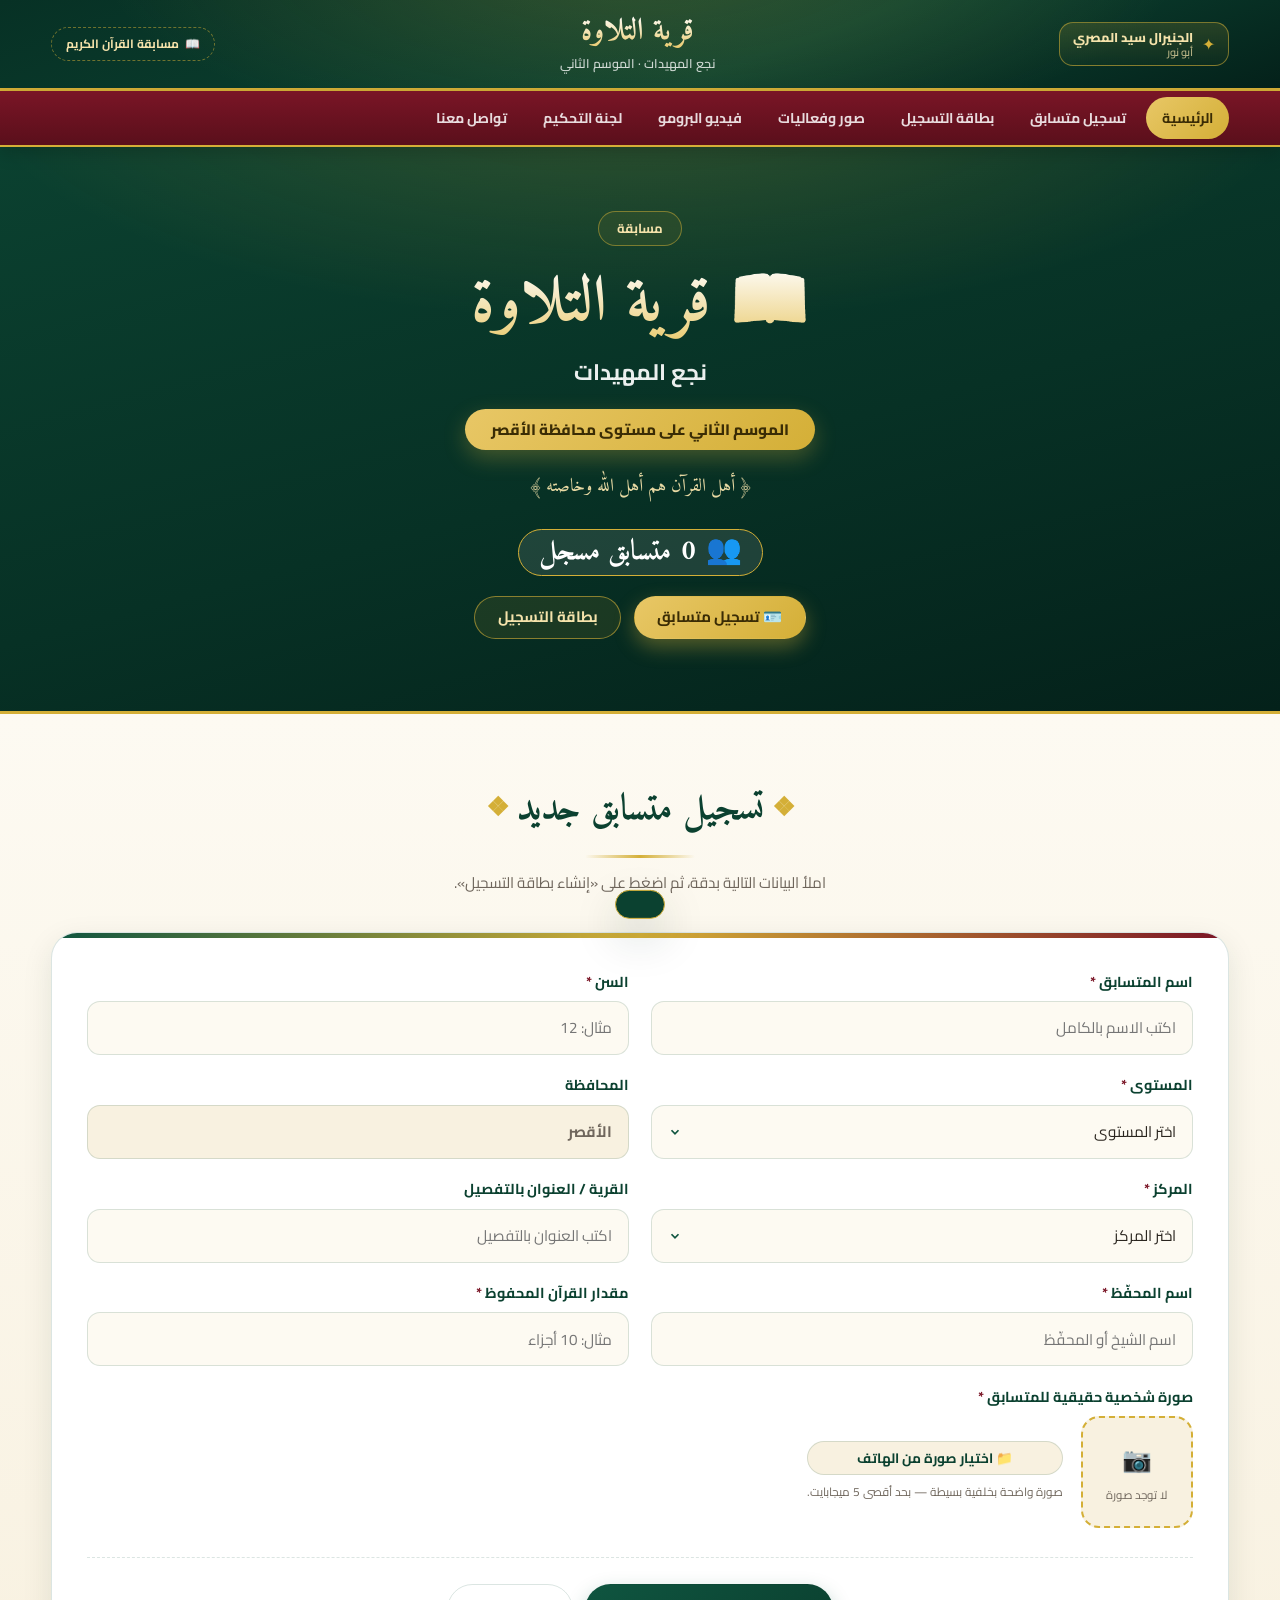
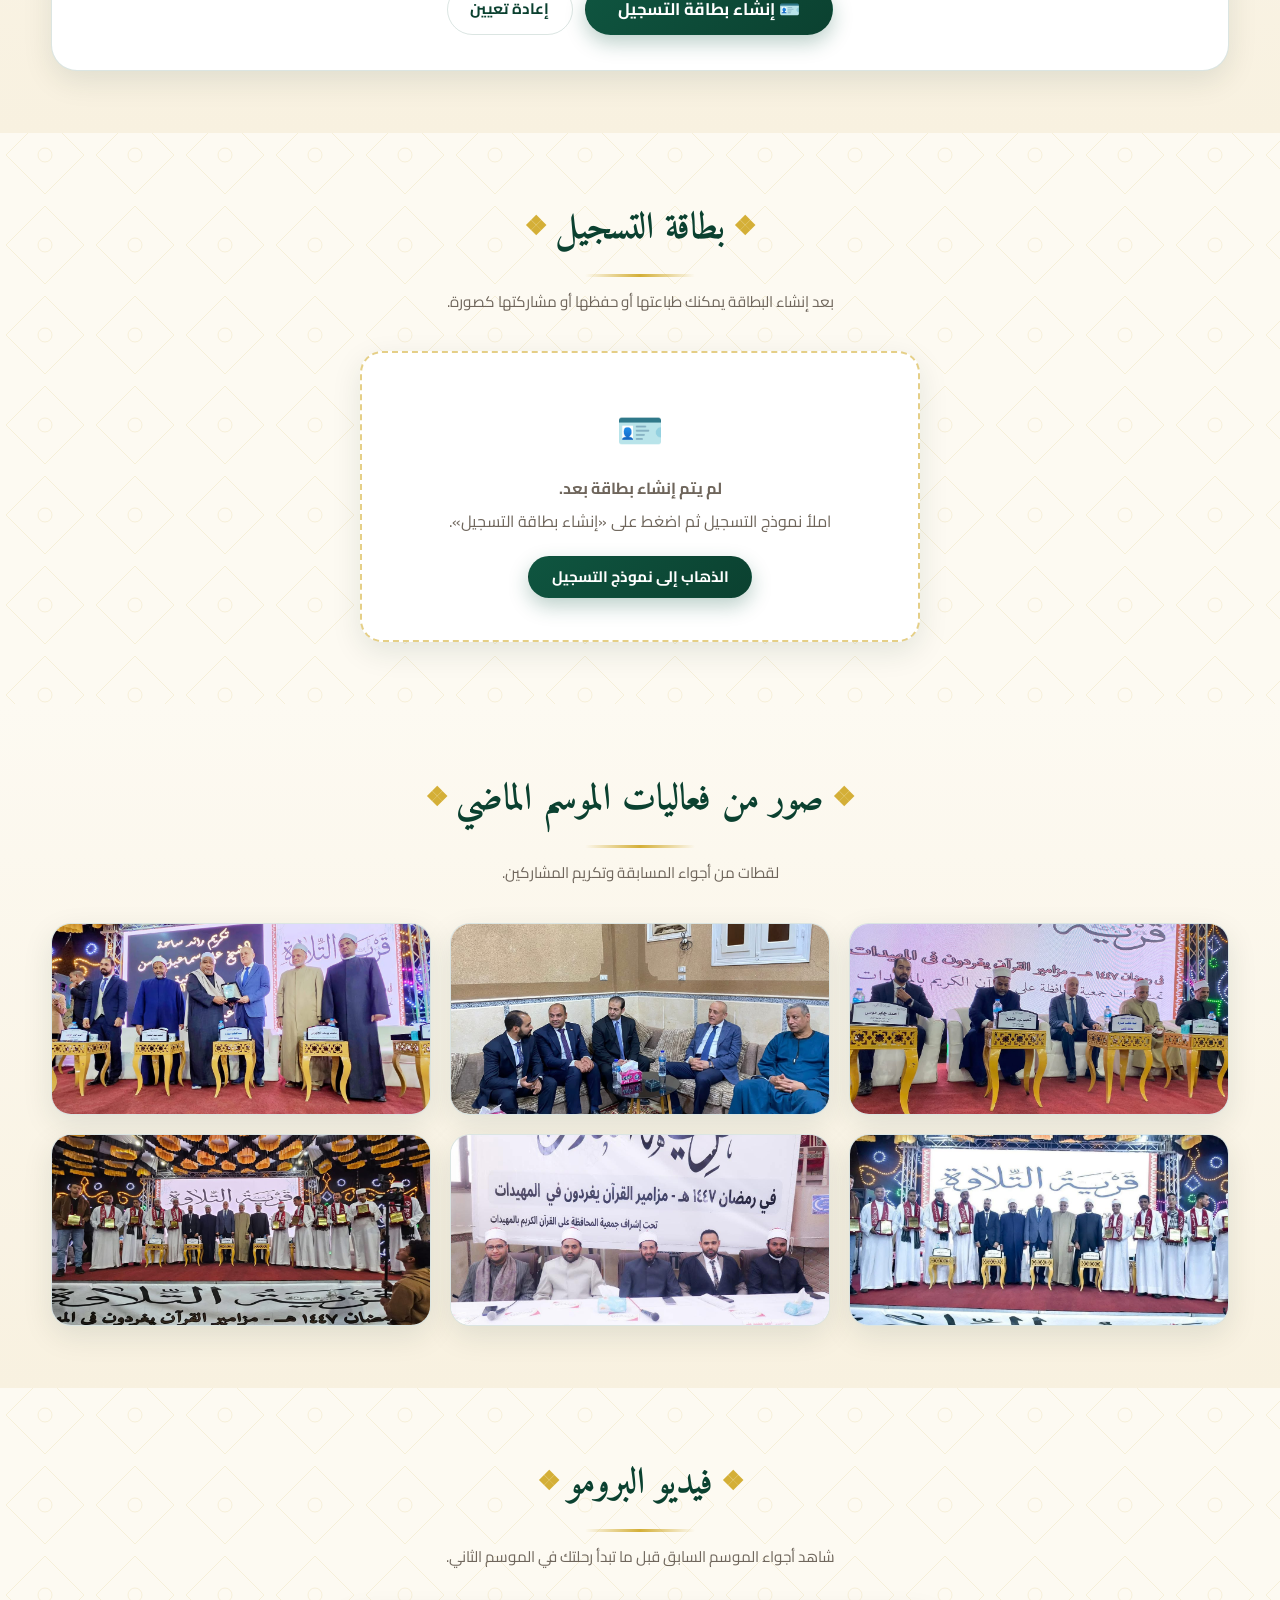
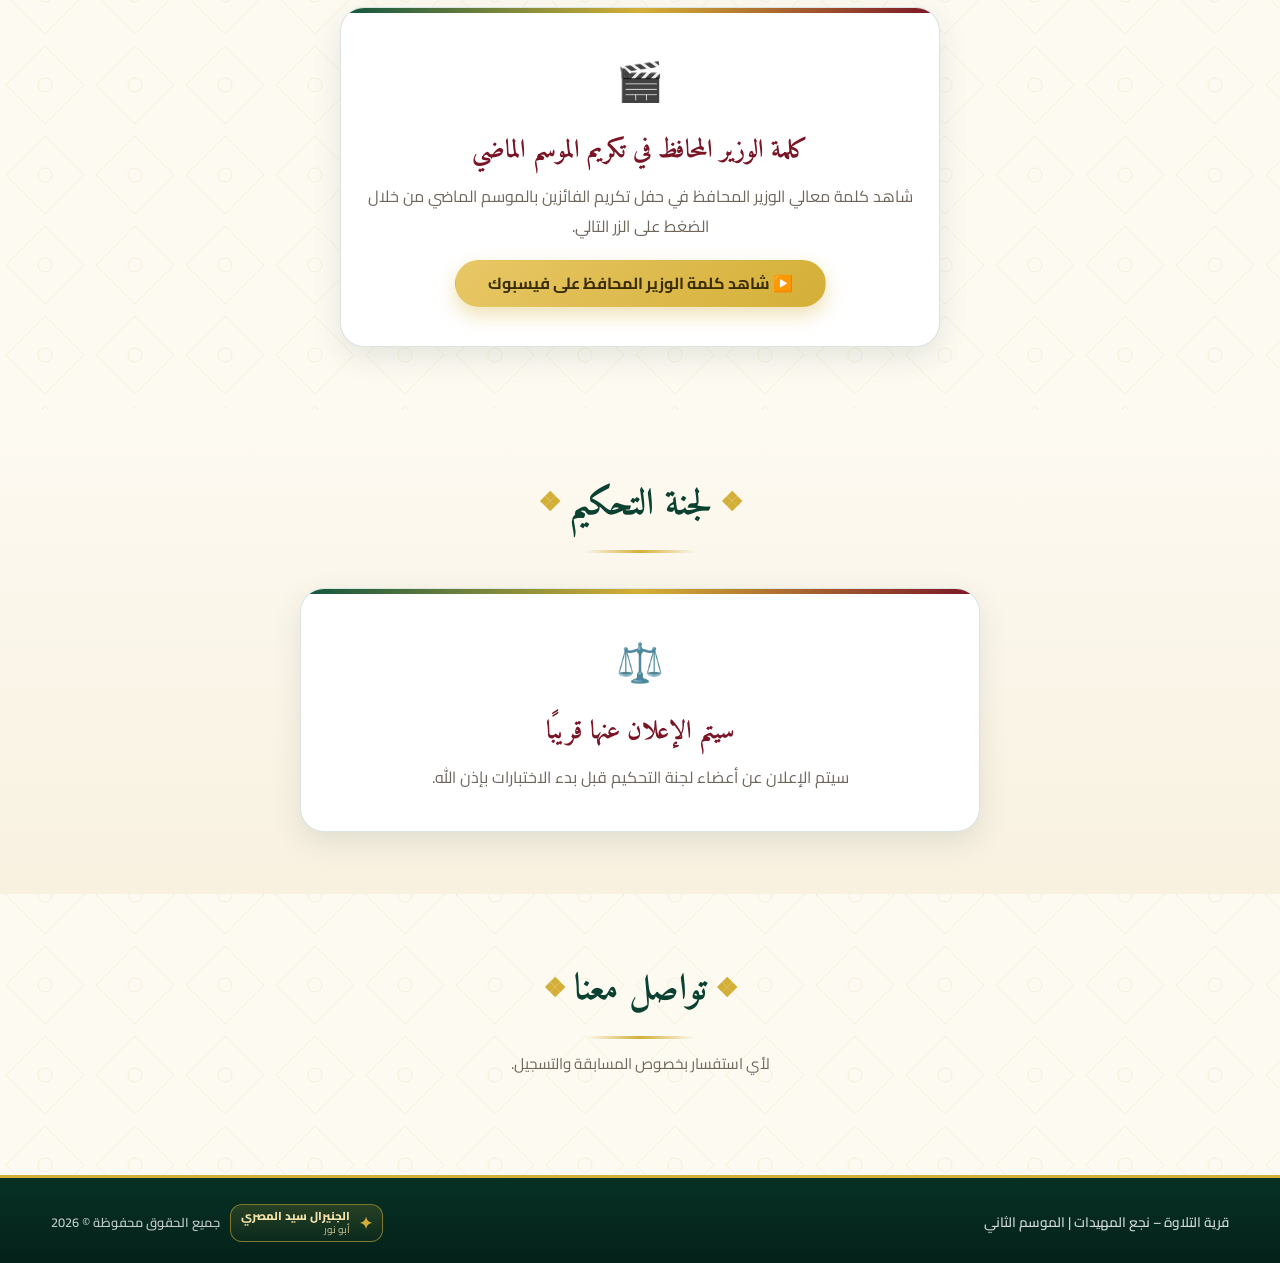
==== index.html @ bb177f6f "Add files via upload" ====
<!DOCTYPE html>
<html lang="ar" dir="rtl">
<head>
<meta charset="UTF-8" />
<meta name="viewport" content="width=device-width, initial-scale=1.0" />
<title>قرية التلاوة – نجع المهيدات | الموسم الثاني | مسابقة</title>
<meta name="description" content="قرية التلاوة – نجع المهيدات، الموسم الثاني على مستوى محافظة الأقصر. مسابقة القرآن الكريم: تسجيل المتسابقين، بطاقة التسجيل، صور وفعاليات الموسم السابق." />
<meta name="theme-color" content="#0b4130" />
<link rel="icon" href="data:image/svg+xml,%3Csvg xmlns='http://www.w3.org/2000/svg' viewBox='0 0 100 100'%3E%3Ctext y='.9em' font-size='90'%3E%F0%9F%93%96%3C/text%3E%3C/svg%3E" />
<link rel="preconnect" href="https://fonts.googleapis.com" />
<link rel="preconnect" href="https://fonts.gstatic.com" crossorigin />
<link href="https://fonts.googleapis.com/css2?family=Amiri:wght@400;700&family=Cairo:wght@300;400;600;700;800&display=swap" rel="stylesheet" />
<style>
:root{--green-950:#04211a;--green-900:#073125;--green-800:#0b4130;--green-700:#0f5540;--green-600:#157253;--gold:#d4af37;--gold-2:#e8c766;--gold-soft:#f5e3ab;--gold-dark:#9c7a1c;--red-900:#5a0f1b;--red-800:#7a1526;--cream:#fdfaf2;--cream-2:#f8f1e0;--line:rgba(15,85,64,.15);--ink:#2b2620;--muted:#6f665c;--shadow:0 10px 30px rgba(7,49,37,.10);--shadow-lg:0 18px 45px rgba(7,49,37,.18)}
*,*::before,*::after{box-sizing:border-box}html{scroll-behavior:smooth;-webkit-text-size-adjust:100%}body{margin:0;font-family:'Cairo','Segoe UI',Tahoma,Arial,sans-serif;font-size:16px;line-height:1.85;color:var(--ink);background-color:var(--cream);background-image:url("data:image/svg+xml,%3Csvg xmlns='http://www.w3.org/2000/svg' width='90' height='90' viewBox='0 0 90 90'%3E%3Cg fill='none' stroke='%23c9a227' stroke-opacity='0.13' stroke-width='1'%3E%3Cpath d='M45 6 L84 45 L45 84 L6 45 Z'/%3E%3Ccircle cx='45' cy='45' r='7'/%3E%3C/g%3E%3C/svg%3E")}img{max-width:100%;display:block}a{color:inherit}[hidden]{display:none!important}.container{width:min(1180px,92%);margin-inline:auto}section{scroll-margin-top:74px}.btn{display:inline-flex;align-items:center;justify-content:center;gap:.5rem;font-family:inherit;font-size:.95rem;font-weight:700;line-height:1.2;padding:.7rem 1.4rem;border-radius:999px;border:1.5px solid transparent;cursor:pointer;text-decoration:none;transition:transform .22s,box-shadow .22s,background .22s;white-space:nowrap}.btn-primary{background:linear-gradient(135deg,var(--green-700),var(--green-800));color:#fff;box-shadow:0 8px 20px rgba(15,85,64,.28)}.btn-gold{background:linear-gradient(135deg,var(--gold-2),var(--gold));color:#3a2c05;box-shadow:0 8px 20px rgba(212,175,55,.38)}.btn-wa{background:linear-gradient(135deg,#25d366,#128c7e);color:#fff;box-shadow:0 8px 20px rgba(18,140,126,.32)}.btn-ghost{background:transparent;border-color:var(--line);color:var(--green-800)}.btn-soft{background:var(--cream-2);border-color:var(--line);color:var(--green-800);font-size:.85rem;padding:.5rem 1.05rem}.btn-lg{padding:.9rem 2rem;font-size:1.05rem}
.site-header{background:radial-gradient(900px 300px at 50% -40%,rgba(212,175,55,.20),transparent 60%),linear-gradient(160deg,var(--green-900),var(--green-800) 60%,var(--green-950));border-bottom:3px solid var(--gold);color:#fff}.header-inner{display:flex;align-items:center;justify-content:space-between;gap:1rem;padding:.85rem 0;flex-wrap:wrap}.brand{display:flex;align-items:center;gap:.55rem;padding:.35rem .8rem;border-radius:14px;border:1px solid rgba(212,175,55,.55);background:linear-gradient(180deg,rgba(212,175,55,.16),rgba(212,175,55,.03));flex:0 0 auto}.brand-mark{color:var(--gold);font-size:1rem;line-height:1}.brand-text{display:flex;flex-direction:column;line-height:1.3;text-align:right}.brand-name{font-size:.8rem;font-weight:800;color:var(--gold-soft)}.brand-sub{font-size:.68rem;color:rgba(245,227,171,.72);font-weight:600}.brand-sm{padding:.28rem .65rem;border-radius:12px}.brand-sm .brand-name{font-size:.72rem}.brand-sm .brand-sub{font-size:.62rem}.header-main{text-align:center;flex:1 1 auto;min-width:200px}.header-main h1{font-family:'Amiri',serif;font-size:1.9rem;margin:0;line-height:1.2;background:linear-gradient(180deg,#fff,var(--gold-2));-webkit-background-clip:text;background-clip:text;color:transparent}.header-main p{margin:.1rem 0 0;font-size:.78rem;color:rgba(255,255,255,.78);font-weight:600}.header-tag{display:flex;align-items:center;gap:.4rem;flex:0 0 auto;font-size:.75rem;font-weight:700;color:var(--gold-soft);border:1px dashed rgba(212,175,55,.5);border-radius:999px;padding:.3rem .85rem}
.site-nav{position:sticky;top:0;z-index:80;background:linear-gradient(180deg,var(--red-800),var(--red-900));border-bottom:2px solid var(--gold);box-shadow:0 6px 18px rgba(0,0,0,.18)}.nav-inner{display:flex;gap:.25rem;overflow-x:auto;padding:.35rem 0;scrollbar-width:none}.nav-inner::-webkit-scrollbar{display:none}.nav-link{position:relative;text-decoration:none;color:rgba(255,255,255,.85);font-size:.88rem;font-weight:700;padding:.5rem 1rem;border-radius:999px;white-space:nowrap;transition:.22s}.nav-link.active{background:linear-gradient(135deg,var(--gold-2),var(--gold));color:#3a2c05}
.hero{position:relative;overflow:hidden;text-align:center;padding:64px 0 72px;color:#fff;background:radial-gradient(1100px 420px at 50% -15%,rgba(212,175,55,.22),transparent 62%),linear-gradient(165deg,var(--green-800),var(--green-900) 55%,var(--green-950));border-bottom:3px solid var(--gold)}.hero>*{position:relative;z-index:1}.hero-eyebrow{display:inline-block;font-size:.82rem;font-weight:700;color:var(--gold-soft);border:1px solid rgba(212,175,55,.5);border-radius:999px;padding:.3rem 1.1rem;margin-bottom:1rem;background:rgba(212,175,55,.08)}.hero h2{font-family:'Amiri',serif;font-size:clamp(2.3rem,7vw,4rem);margin:0 .0 .2rem;line-height:1.35;background:linear-gradient(180deg,#fff,var(--gold-2));-webkit-background-clip:text;background-clip:text;color:transparent}.hero .hero-place{font-size:clamp(1rem,3vw,1.4rem);font-weight:700;color:rgba(255,255,255,.92);margin:0}.hero .hero-season{display:inline-block;margin:1rem 0 .6rem;background:linear-gradient(135deg,var(--gold-2),var(--gold));color:#3a2c05;font-weight:800;font-size:.95rem;padding:.4rem 1.6rem;border-radius:999px;box-shadow:0 8px 22px rgba(212,175,55,.3)}.hero .hero-verse{font-family:'Amiri',serif;font-size:1.15rem;color:var(--gold-soft);margin:.6rem 0 1.6rem;opacity:.95}.counter-box{display:inline-flex;align-items:center;gap:10px;background:rgba(255,255,255,.1);border:1px solid var(--gold);border-radius:999px;padding:8px 20px;margin-bottom:20px;color:var(--gold-soft);font-weight:700;font-size:1.1rem}.counter-box span{font-family:'Amiri',serif;font-size:1.8rem;color:#fff;line-height:1}.hero-actions{display:flex;gap:.8rem;justify-content:center;flex-wrap:wrap}.section{padding:62px 0}.section-alt{background:linear-gradient(180deg,var(--cream),var(--cream-2))}.section-head{text-align:center;margin-bottom:2.2rem}.section-head h2{font-family:'Amiri',serif;font-size:clamp(1.6rem,4.2vw,2.3rem);color:var(--green-800);margin:0;display:inline-flex;align-items:center;gap:.5rem}.section-head .orn{color:var(--gold);font-size:.72em}.head-line{display:block;width:110px;height:3px;margin:.7rem auto 0;border-radius:3px;background:linear-gradient(90deg,transparent,var(--gold),transparent)}.section-sub{color:var(--muted);font-size:.95rem;margin:.7rem auto 0;max-width:640px}
.form-card{position:relative;overflow:hidden;background:#fff;border:1px solid var(--line);border-radius:26px;padding:2.2rem;box-shadow:var(--shadow)}.form-card:before{content:"";position:absolute;top:0;right:0;left:0;height:5px;background:linear-gradient(90deg,var(--green-700),var(--gold),var(--red-800))}.form-grid{display:grid;grid-template-columns:repeat(2,1fr);gap:1.1rem 1.4rem}.field{display:flex;flex-direction:column;gap:.35rem}.field-full{grid-column:1/-1}.field label{font-size:.9rem;font-weight:700;color:var(--green-800)}.req{color:var(--red-800)}.field input,.field select{font-family:inherit;font-size:.95rem;color:var(--ink);padding:.72rem 1rem;border-radius:13px;border:1.5px solid var(--line);background:var(--cream);transition:.2s;width:100%}.field select{appearance:none;background-image:url("data:image/svg+xml,%3Csvg xmlns='http://www.w3.org/2000/svg' width='14' height='14' viewBox='0 0 24 24' fill='none' stroke='%230f5540' stroke-width='3'%3E%3Cpath d='M6 9l6 6 6-6'/%3E%3C/svg%3E");background-repeat:no-repeat;background-position:left 1rem center;padding-left:2.4rem}.field input:focus,.field select:focus{outline:none;border-color:var(--green-600);background:#fff;box-shadow:0 0 0 4px rgba(21,114,83,.10)}.field input[readonly]{background:var(--cream-2);color:var(--muted);font-weight:700}.field .hint{font-size:.74rem;color:var(--muted)}.photo-upload{display:flex;align-items:center;gap:1.1rem;flex-wrap:wrap}.photo-preview{width:112px;height:112px;flex:0 0 auto;border-radius:18px;border:2px dashed var(--gold);background:var(--cream-2);display:flex;flex-direction:column;align-items:center;justify-content:center;gap:.2rem;color:var(--muted);font-size:.72rem;overflow:hidden;background-size:cover;background-position:center}.photo-preview.has-img{border-style:solid;border-color:var(--green-600)}.photo-preview.has-img .ph-icon,.photo-preview.has-img .ph-text{display:none}.ph-icon{font-size:1.5rem}.photo-actions{display:flex;flex-direction:column;gap:.4rem}.form-actions{display:flex;gap:.8rem;justify-content:center;flex-wrap:wrap;margin-top:1.8rem;padding-top:1.6rem;border-top:1px dashed var(--line)}
.card-wrap{display:flex;flex-direction:column;align-items:center;gap:1.4rem}.reg-card{width:100%;max-width:480px;background:#fff;border-radius:24px;padding:10px;border:1px solid rgba(212,175,55,.55);box-shadow:var(--shadow-lg)}.card-border{position:relative;border:2px solid var(--gold);border-radius:18px;padding:1.5rem 1.3rem;background:radial-gradient(circle at 100% 0,rgba(212,175,55,.12),transparent 45%),radial-gradient(circle at 0 100%,rgba(15,85,64,.09),transparent 45%),#fffdf8}.card-head{display:flex;align-items:center;justify-content:space-between;gap:.7rem;padding-bottom:.9rem;border-bottom:1.5px solid rgba(212,175,55,.5);flex-wrap:wrap}.card-logo{display:flex;flex-direction:column;align-items:center;justify-content:center;line-height:1.2;text-align:center;min-width:135px;padding:.45rem .8rem;border:1.5px solid var(--gold);border-radius:14px;background:radial-gradient(circle at center,rgba(212,175,55,.18),rgba(212,175,55,.03));box-shadow:0 4px 12px rgba(156,122,28,.12),inset 0 0 10px rgba(212,175,55,.08)}.card-logo .cl-name{font-family:'Amiri',serif;font-size:.85rem;font-weight:800;color:var(--green-800);white-space:nowrap}.card-logo .cl-sub{font-family:'Amiri',serif;font-size:.72rem;font-weight:800;color:var(--red-800);margin-top:2px;white-space:nowrap}.card-titles{text-align:left}.card-titles h3{font-family:'Amiri',serif;font-size:1.5rem;margin:0;color:var(--red-800);line-height:1.3}.card-titles p{margin:0;font-size:.72rem;color:var(--muted);font-weight:600}.card-photo{width:126px;height:126px;margin:1.1rem auto .8rem;border-radius:50%;padding:4px;background:linear-gradient(135deg,var(--gold-2),var(--gold-dark))}.card-photo img{width:100%;height:100%;object-fit:cover;border-radius:50%;border:3px solid #fffdf8;background:var(--cream-2)}.card-name{text-align:center;font-family:'Amiri',serif;font-size:1.5rem;font-weight:700;color:#fff;background:linear-gradient(135deg,var(--red-800),var(--red-900));border:1.5px solid var(--gold);border-radius:14px;padding:.5rem 1rem;margin:0 auto .5rem;max-width:92%;word-break:break-word}.card-level{text-align:center;font-size:.85rem;font-weight:800;color:var(--green-800);background:rgba(15,85,64,.08);border:1px solid rgba(15,85,64,.2);border-radius:999px;padding:.28rem 1rem;display:block;width:fit-content;margin:0 auto 1rem}.card-code{display:block;width:fit-content;margin:0 auto 1rem;text-align:center;padding:.5rem 1.2rem;background:linear-gradient(135deg,rgba(212,175,55,.22),rgba(212,175,55,.08));border:1.5px dashed var(--gold);border-radius:14px}.card-code .cc-label{display:block;font-size:.68rem;color:var(--muted);font-weight:700;letter-spacing:.3px;margin-bottom:.15rem}.card-code .cc-value{display:block;font-family:'Courier New',monospace;font-size:1.15rem;font-weight:800;color:var(--red-800);letter-spacing:2px;direction:ltr}.card-info{border:1px solid rgba(212,175,55,.5);border-radius:14px;overflow:hidden}.info-row{display:flex;justify-content:space-between;align-items:center;gap:.8rem;padding:.55rem .9rem;font-size:.86rem;background:#fffdf8}.info-row:nth-child(odd){background:rgba(248,241,224,.65)}.info-row span{color:var(--muted);font-weight:700;font-size:.8rem}.info-row strong{color:var(--green-800);font-weight:700;text-align:left;word-break:break-word}.card-foot{margin-top:1rem;text-align:center;font-family:'Amiri',serif;font-size:1rem;color:var(--gold-dark);font-weight:700;border-top:1.5px dashed rgba(212,175,55,.6);padding-top:.8rem}.card-actions{display:flex;gap:.8rem;flex-wrap:wrap;justify-content:center}.card-note{font-size:.78rem;color:var(--muted);text-align:center;max-width:520px}.empty-state{text-align:center;background:#fff;border:2px dashed rgba(212,175,55,.6);border-radius:22px;padding:2.6rem 1.4rem;max-width:560px;margin:0 auto;box-shadow:var(--shadow)}.empty-state .empty-icon{font-size:2.4rem;display:block;margin-bottom:.5rem}.empty-state p{margin:.2rem 0;color:var(--muted)}.empty-state .btn{margin-top:1rem}.gallery{display:grid;grid-template-columns:repeat(3,1fr);gap:1.2rem}.g-item{margin:0;border-radius:20px;overflow:hidden;background:#fff;border:1px solid var(--line);box-shadow:var(--shadow);transition:transform .25s,box-shadow .25s}.g-item img{height:190px;width:100%;object-fit:cover;display:block}.notice-box{max-width:680px;margin:0 auto;text-align:center;background:#fff;border:1px solid var(--line);border-radius:24px;padding:2.4rem 1.6rem;box-shadow:var(--shadow);position:relative;overflow:hidden}.notice-box:before{content:"";position:absolute;top:0;right:0;left:0;height:5px;background:linear-gradient(90deg,var(--green-700),var(--gold),var(--red-800))}.notice-box .nb-icon{font-size:2.4rem;display:block;margin-bottom:.6rem}.notice-box h3{font-family:'Amiri',serif;font-size:1.6rem;color:var(--red-800);margin:0 0 .5rem}.notice-box p{color:var(--muted);margin:0;font-size:1rem}.contact-grid{display:grid;grid-template-columns:repeat(3,1fr);gap:1.2rem;max-width:900px;margin:0 auto}.contact-card{display:flex;flex-direction:column;align-items:center;gap:.4rem;text-align:center;background:#fff;border:1px solid var(--line);border-radius:20px;padding:1.6rem 1rem;text-decoration:none;box-shadow:var(--shadow);transition:transform .25s,box-shadow .25s}.contact-card .c-icon{width:56px;height:56px;border-radius:50%;display:grid;place-items:center;font-size:1.5rem;background:linear-gradient(135deg,rgba(212,175,55,.22),rgba(15,85,64,.10));border:1px solid rgba(212,175,55,.45)}.contact-card h4{margin:0;font-size:1rem;color:var(--green-800)}.contact-card p{margin:0;font-size:.8rem;color:var(--muted);word-break:break-word}.contact-empty{grid-column:1/-1;text-align:center;background:#fff;border:2px dashed rgba(212,175,55,.6);border-radius:20px;padding:2rem 1.2rem;color:var(--muted);font-weight:600}.site-footer{background:linear-gradient(180deg,var(--green-900),var(--green-950));border-top:3px solid var(--gold);color:#fff;padding:1.6rem 0 1.3rem}.footer-inner{display:flex;align-items:center;justify-content:space-between;gap:1rem;flex-wrap:wrap}.footer-title{font-size:.85rem;color:rgba(255,255,255,.8);margin:0;font-weight:600}.footer-copy{display:flex;align-items:center;gap:.6rem;margin:0;font-size:.8rem;color:rgba(255,255,255,.75);font-weight:600}.toast{position:fixed;bottom:22px;right:50%;z-index:300;transform:translate(50%,140%);background:var(--green-800);color:#fff;border:1px solid var(--gold);padding:.85rem 1.5rem;border-radius:16px;font-size:.9rem;font-weight:700;box-shadow:var(--shadow-lg);transition:transform .35s ease;max-width:90vw;text-align:center}.toast.show{transform:translate(50%,0)}.toast.error{background:var(--red-800);border-color:var(--gold-2)}
@media(max-width:980px){.gallery{grid-template-columns:repeat(2,1fr)}}@media(max-width:760px){.header-inner{justify-content:center;text-align:center}.header-tag{display:none}.header-main h1{font-size:1.6rem}.form-grid{grid-template-columns:1fr}.form-card{padding:1.4rem;border-radius:20px}.contact-grid{grid-template-columns:1fr}.gallery{grid-template-columns:1fr}.footer-inner{justify-content:center;text-align:center}.section{padding:46px 0}.hero{padding:48px 0 56px}.card-head{justify-content:center;text-align:center}.card-titles{text-align:center}.card-logo .cl-name{font-size:.78rem}}
@media print{@page{size:auto;margin:12mm}html,body{background:#fff!important}body{background-image:none!important}.site-header,.site-nav,.site-footer,.no-print,section:not(#card){display:none!important}#card{padding:0!important;background:#fff!important}#card .section-head{display:none!important}#card .container{width:100%;max-width:100%}#cardEmpty{display:none!important}.card-wrap{display:block!important}.reg-card{box-shadow:none!important;margin:0 auto;page-break-inside:avoid}}
</style>
</head>
<body>

<header class="site-header"><div class="container header-inner">
<div class="brand" title="الجنيرال سيد المصري – أبو نور"><span class="brand-mark">✦</span><span class="brand-text"><span class="brand-name">الجنيرال سيد المصري</span><span class="brand-sub">أبو نور</span></span></div>
<div class="header-main"><h1>قرية التلاوة</h1><p>نجع المهيدات · الموسم الثاني</p></div>
<div class="header-tag"><span>📖</span><span>مسابقة القرآن الكريم</span></div>
</div></header>

<nav class="site-nav" aria-label="القائمة الرئيسية"><div class="container nav-inner">
<a href="#home" class="nav-link active">الرئيسية</a><a href="#register" class="nav-link">تسجيل متسابق</a><a href="#card" class="nav-link">بطاقة التسجيل</a><a href="#gallery" class="nav-link">صور وفعاليات</a><a href="#promo" class="nav-link">فيديو البرومو</a><a href="#judges" class="nav-link">لجنة التحكيم</a><a href="#contact" class="nav-link">تواصل معنا</a>
</div></nav>

<main>
<section id="home" class="hero"><div class="container">
<span class="hero-eyebrow">مسابقة</span><h2>📖 قرية التلاوة</h2><p class="hero-place">نجع المهيدات</p><div class="hero-season">الموسم الثاني على مستوى محافظة الأقصر</div><p class="hero-verse">﴿ أهل القرآن هم أهل الله وخاصته ﴾</p>
<div class="counter-box"><span>👥</span><span id="counterDisplay">0</span><span>متسابق مسجل</span></div>
<div class="hero-actions"><a href="#register" class="btn btn-gold">🪪 تسجيل متسابق</a><a href="#card" class="btn btn-ghost" style="border-color:rgba(212,175,55,.6);color:var(--gold-soft);background:rgba(212,175,55,.10);">بطاقة التسجيل</a></div>
</div></section>

<section id="register" class="section section-alt"><div class="container">
<div class="section-head"><h2><span class="orn">❖</span> تسجيل متسابق جديد <span class="orn">❖</span></h2><span class="head-line"></span><p class="section-sub">املأ البيانات التالية بدقة، ثم اضغط على «إنشاء بطاقة التسجيل».</p></div>
<form id="regForm" class="form-card" novalidate autocomplete="on"><div class="form-grid">
<div class="field"><label for="fullName">اسم المتسابق <span class="req">*</span></label><input id="fullName" name="fullName" type="text" placeholder="اكتب الاسم بالكامل" required /></div>
<div class="field"><label for="age">السن <span class="req">*</span></label><input id="age" name="age" type="number" min="5" max="90" inputmode="numeric" placeholder="مثال: 12" required /></div>
<div class="field"><label for="level">المستوى <span class="req">*</span></label><select id="level" name="level" required><option value="">اختر المستوى</option><option value="أقل من 15 سنة">أقل من 15 سنة</option><option value="أكبر من 15 سنة">أكبر من 15 سنة</option></select></div>
<div class="field"><label for="governorate">المحافظة</label><input id="governorate" name="governorate" type="text" value="الأقصر" readonly /></div>
<div class="field"><label for="center">المركز <span class="req">*</span></label><select id="center" name="center" required><option value="">اختر المركز</option><option value="مركز الطود">مركز الطود</option><option value="مركز الأقصر">مركز الأقصر</option><option value="مركز البياضية">مركز البياضية</option><option value="مركز إسنا">مركز إسنا</option><option value="مركز أرمنت">مركز أرمنت</option><option value="مركز الزينية">مركز الزينية</option><option value="مركز القرنة">مركز القرنة</option></select></div>
<div class="field"><label for="address">القرية / العنوان بالتفصيل</label><input id="address" name="address" type="text" placeholder="اكتب العنوان بالتفصيل" /></div>
<div class="field"><label for="teacher">اسم المحفّظ <span class="req">*</span></label><input id="teacher" name="teacher" type="text" placeholder="اسم الشيخ أو المحفّظ" required /></div>
<div class="field"><label for="amount">مقدار القرآن المحفوظ <span class="req">*</span></label><input id="amount" name="amount" type="text" placeholder="مثال: 10 أجزاء" required /></div>
<div class="field field-full"><label>صورة شخصية حقيقية للمتسابق <span class="req">*</span></label><div class="photo-upload"><div class="photo-preview" id="photoPreview"><span class="ph-icon">📷</span><span class="ph-text">لا توجد صورة</span></div><div class="photo-actions"><input type="file" id="photo" accept="image/*" hidden /><button type="button" class="btn btn-soft" id="pickPhotoBtn">📁 اختيار صورة من الهاتف</button><span class="hint">صورة واضحة بخلفية بسيطة — بحد أقصى 5 ميجابايت.</span></div></div></div>
</div><div class="form-actions"><button type="submit" class="btn btn-primary btn-lg">🪪 إنشاء بطاقة التسجيل</button><button type="reset" class="btn btn-ghost" id="resetBtn">إعادة تعيين</button></div></form>
</div></section>

<section id="card" class="section"><div class="container">
<div class="section-head"><h2><span class="orn">❖</span> بطاقة التسجيل <span class="orn">❖</span></h2><span class="head-line"></span><p class="section-sub">بعد إنشاء البطاقة يمكنك طباعتها أو حفظها أو مشاركتها كصورة.</p></div>
<div id="cardEmpty" class="empty-state"><span class="empty-icon">🪪</span><p><strong>لم يتم إنشاء بطاقة بعد.</strong></p><p>املأ نموذج التسجيل ثم اضغط على «إنشاء بطاقة التسجيل».</p><a href="#register" class="btn btn-primary">الذهاب إلى نموذج التسجيل</a></div>
<div id="cardWrap" class="card-wrap" hidden><div id="printArea"><article class="reg-card" id="regCard"><div class="card-border">
<header class="card-head"><div class="card-logo"><span class="cl-name">الجنيرال سيد المصري</span><span class="cl-sub">أبو نور</span></div><div class="card-titles"><h3>قرية التلاوة</h3><p>نجع المهيدات · الموسم الثاني</p></div></header>
<div class="card-photo"><img id="cardPhoto" src="" alt="صورة المتسابق" /></div><div class="card-name" id="cardName">—</div><div class="card-level" id="cardLevel">—</div>
<div class="card-code"><span class="cc-label">كود المتسابق</span><span class="cc-value" id="cardCode">QT-0000-0000</span></div>
<div class="card-info"><div class="info-row"><span>السن</span><strong id="cardAge">—</strong></div><div class="info-row"><span>المحافظة</span><strong>الأقصر</strong></div><div class="info-row"><span>المركز</span><strong id="cardCenter">—</strong></div><div class="info-row"><span>العنوان</span><strong id="cardAddress">—</strong></div><div class="info-row"><span>المحفّظ</span><strong id="cardTeacher">—</strong></div><div class="info-row"><span>مقدار الحفظ</span><strong id="cardAmount">—</strong></div></div>
<footer class="card-foot">بالتوفيق في مسابقة القرآن الكريم</footer>
</div></article></div>
<div class="card-actions no-print"><button type="button" class="btn btn-primary" id="printBtn">🖨️ طباعة / حفظ البطاقة</button><button type="button" class="btn btn-wa" id="waBtn">📲 مشاركة كصورة على واتساب</button></div>
<p class="card-note no-print">💡 احتفظ بكود المتسابق — سيُطلب منك عند التحكيم.</p>
</div></div></section>

<section id="gallery" class="section section-alt"><div class="container"><div class="section-head"><h2><span class="orn">❖</span> صور من فعاليات الموسم الماضي <span class="orn">❖</span></h2><span class="head-line"></span><p class="section-sub">لقطات من أجواء المسابقة وتكريم المشاركين.</p></div><div class="gallery">
<figure class="g-item"><img src="1.jpg" alt="صور فعاليات الموسم الماضي"></figure><figure class="g-item"><img src="2.jpg" alt="صور فعاليات الموسم الماضي"></figure><figure class="g-item"><img src="3.jpg" alt="صور فعاليات الموسم الماضي"></figure><figure class="g-item"><img src="4.jpg" alt="صور فعاليات الموسم الماضي"></figure><figure class="g-item"><img src="5.jpg" alt="صور فعاليات الموسم الماضي"></figure><figure class="g-item"><img src="6.jpg" alt="صور فعاليات الموسم الماضي"></figure>
</div></div></section>

<section id="promo" class="section"><div class="container"><div class="section-head"><h2><span class="orn">❖</span> فيديو البرومو <span class="orn">❖</span></h2><span class="head-line"></span><p class="section-sub">شاهد أجواء الموسم السابق قبل ما تبدأ رحلتك في الموسم الثاني.</p></div><div class="notice-box" style="max-width:600px;"><span class="nb-icon">🎬</span><h3>كلمة الوزير المحافظ في تكريم الموسم الماضي</h3><p>شاهد كلمة معالي الوزير المحافظ في حفل تكريم الفائزين بالموسم الماضي من خلال الضغط على الزر التالي.</p><div style="margin-top:1.2rem;"><a href="https://www.facebook.com/share/v/1DqWL4HvGr/" target="_blank" rel="noopener" class="btn btn-gold" style="font-size:1rem;padding:.8rem 2rem;">▶️ شاهد كلمة الوزير المحافظ على فيسبوك</a></div></div></div></section>

<section id="judges" class="section section-alt"><div class="container"><div class="section-head"><h2><span class="orn">❖</span> لجنة التحكيم <span class="orn">❖</span></h2><span class="head-line"></span></div><div class="notice-box"><span class="nb-icon">⚖️</span><h3>سيتم الإعلان عنها قريبًا</h3><p>سيتم الإعلان عن أعضاء لجنة التحكيم قبل بدء الاختبارات بإذن الله.</p></div></div></section>

<section id="contact" class="section"><div class="container"><div class="section-head"><h2><span class="orn">❖</span> تواصل معنا <span class="orn">❖</span></h2><span class="head-line"></span><p class="section-sub">لأي استفسار بخصوص المسابقة والتسجيل.</p></div><div class="contact-grid" id="contactGrid"></div></div></section>
</main>

<footer class="site-footer"><div class="container footer-inner"><p class="footer-title">قرية التلاوة – نجع المهيدات | الموسم الثاني</p><p class="footer-copy"><span class="brand brand-sm"><span class="brand-mark">✦</span><span class="brand-text"><span class="brand-name">الجنيرال سيد المصري</span><span class="brand-sub">أبو نور</span></span></span><span>جميع الحقوق محفوظة © 2026</span></p></div></footer>
<div class="toast" id="toast" role="status" aria-live="polite"></div>

<script src="https://www.gstatic.com/firebasejs/9.23.0/firebase-app-compat.js"></script>
<script src="https://www.gstatic.com/firebasejs/9.23.0/firebase-database-compat.js"></script>
<script src="https://cdnjs.cloudflare.com/ajax/libs/html2canvas/1.4.1/html2canvas.min.js"></script>
<script>
const firebaseConfig={apiKey:"AIzaSyBqslpoSlhCP3196mwHtAFgyjNnQGbAA0Q",authDomain:"qaryat-al-tilawa.firebaseapp.com",databaseURL:"https://qaryat-al-tilawa-default-rtdb.firebaseio.com/",projectId:"qaryat-al-tilawa",storageBucket:"qaryat-al-tilawa.firebasestorage.app",messagingSenderId:"1087398476457",appId:"1:1087398476457:web:e947f3ea497c24536307b8",measurementId:"G-SQELMZXN8N"};
firebase.initializeApp(firebaseConfig);
const db=firebase.database(),counterRef=db.ref("stats/contestantCount"),contestantsRef=db.ref("contestants");
const CONFIG={whatsapp:"201034911668",facebook:"https://www.facebook.com/share/1JpWV2qPVo/?mibextid=wwXIfr",phone:"01106039442"};
const $=(sel,root=document)=>root.querySelector(sel),$$=(sel,root=document)=>Array.from(root.querySelectorAll(sel));
let toastTimer=null;
function toast(message,type="ok"){const el=$("#toast");el.textContent=message;el.classList.toggle("error",type==="error");el.classList.add("show");clearTimeout(toastTimer);toastTimer=setTimeout(()=>el.classList.remove("show"),3600)}
function generateContestantCode(){const chars="ABCDEFGHJKLMNPQRSTUVWXYZ23456789",block=()=>Array.from({length:4},()=>chars[Math.floor(Math.random()*chars.length)]).join(""),year=new Date().getFullYear().toString().slice(-2);return `QT${year}-${block()}-${block()}`}
counterRef.on("value",snapshot=>{$("#counterDisplay").textContent=snapshot.val()||0});

const photoInput=$("#photo"),photoPreview=$("#photoPreview"),state={photo:"",data:null};
$("#pickPhotoBtn").addEventListener("click",()=>photoInput.click());
photoPreview.addEventListener("click",()=>photoInput.click());
photoInput.addEventListener("change",()=>{
 const file=photoInput.files&&photoInput.files[0];if(!file)return;
 if(!file.type.startsWith("image/")){toast("الرجاء اختيار ملف صورة صحيح.","error");photoInput.value="";return}
 if(file.size>5*1024*1024){toast("حجم الصورة كبير، اختر صورة أقل من 5 ميجابايت.","error");photoInput.value="";return}
 const reader=new FileReader();
 reader.onload=ev=>{state.photo=ev.target.result;photoPreview.classList.add("has-img");photoPreview.style.backgroundImage=`url(${ev.target.result})`;toast("تم اختيار الصورة بنجاح ✅")};
 reader.onerror=()=>toast("تعذّر قراءة الصورة، حاول مرة أخرى.","error");reader.readAsDataURL(file);
});

const regForm=$("#regForm");
regForm.addEventListener("submit",async e=>{
 e.preventDefault();
 const name=$("#fullName").value.trim(),age=$("#age").value.trim(),level=$("#level").value,center=$("#center").value,address=$("#address").value.trim(),teacher=$("#teacher").value.trim(),amount=$("#amount").value.trim();
 const fail=(msg,el)=>{toast(msg,"error");if(el){el.focus();el.scrollIntoView({behavior:"smooth",block:"center"})}return false};
 if(name.length<3)return fail("اكتب اسم المتسابق بالكامل.",$("#fullName"));
 if(!age||Number(age)<5||Number(age)>90)return fail("اكتب سنًا صحيحًا للمتسابق.",$("#age"));
 if(!level)return fail("اختر المستوى.",$("#level"));
 if(!center)return fail("اختر المركز.",$("#center"));
 if(!teacher)return fail("اكتب اسم المحفّظ.",$("#teacher"));
 if(!amount)return fail("اكتب مقدار القرآن المحفوظ.",$("#amount"));
 if(!state.photo)return fail("الرجاء اختيار صورة شخصية حقيقية للمتسابق.",$("#pickPhotoBtn"));
 const code=generateContestantCode();
 state.data={code,name,age,level,center,address:address||"—",teacher,amount,photo:state.photo};
 renderCard(state.data);
 try{
   await contestantsRef.push({code,name,age,level,center,address:address||"—",teacher,amount,timestamp:new Date().toISOString()});
   counterRef.transaction(currentCount=>(currentCount||0)+1);
 }catch(error){console.error(error);toast("تم إنشاء البطاقة، لكن تعذر حفظ التسجيل في قاعدة البيانات.","error");}
 $("#cardEmpty").hidden=true;$("#cardWrap").hidden=false;
 toast("تم إنشاء بطاقة التسجيل بنجاح ✅");
 setTimeout(()=>$("#card").scrollIntoView({behavior:"smooth",block:"start"}),220);
});

$("#resetBtn").addEventListener("click",()=>{state.photo="";state.data=null;photoInput.value="";photoPreview.classList.remove("has-img");photoPreview.style.backgroundImage="";$("#cardWrap").hidden=true;$("#cardEmpty").hidden=false});
function renderCard(d){$("#cardCode").textContent=d.code;$("#cardName").textContent=d.name;$("#cardLevel").textContent=d.level;$("#cardAge").textContent=d.age+" سنة";$("#cardCenter").textContent=d.center;$("#cardAddress").textContent=d.address;$("#cardTeacher").textContent=d.teacher;$("#cardAmount").textContent=d.amount;const img=$("#cardPhoto");img.src=d.photo;img.alt="صورة المتسابق "+d.name)}
$("#printBtn").addEventListener("click",()=>{if(!state.data){toast("لا توجد بطاقة لطباعتها.","error");return}window.print()});

$("#waBtn").addEventListener("click",async()=>{
  if(!state.data){toast("سجّل المتسابق أولًا ثم اضغط الزر.","error");return;}

  const d=state.data;
  const waText=encodeURIComponent(
`🕌 قرية التلاوة – نجع المهيدات
📖 الموسم الثاني

🟢 تسجيل متسابق جديد

👤 الاسم: ${d.name}
🎂 السن: ${d.age} سنة
📚 المستوى: ${d.level}
📍 المركز: ${d.center}
🏠 العنوان: ${d.address}
👨‍🏫 المحفّظ: ${d.teacher}
📖 القدر المحفوظ: ${d.amount}

🔖 كود المتسابق:
${d.code}

📸 سيتم إرفاق صورة بطاقة التسجيل مع الرسالة.

✦ الجنيرال سيد المصري
أبو نور`);

  const waUrl=`https://wa.me/${CONFIG.whatsapp}?text=${waText}`;
  const btn=$("#waBtn"),old=btn.textContent;
  btn.disabled=true;
  btn.textContent="جاري فتح واتساب وتجهيز البطاقة... ⏳";

  // افتح واتساب أولًا مباشرة من ضغطة المستخدم، لتفادي حظر النافذة المنبثقة في أندرويد.
  let waTab=null;
  try{ waTab=window.open(waUrl,"_blank"); }catch(e){}
  if(!waTab){
    // بديل إذا منع المتصفح فتح نافذة جديدة.
    try{ window.location.href=waUrl; }catch(e){}
  }

  try{
    const cardElement=$("#regCard");
    const canvas=await html2canvas(cardElement,{
      scale:3,
      useCORS:true,
      allowTaint:true,
      backgroundColor:"#fffdf8",
      logging:false
    });
    const imageData=canvas.toDataURL("image/png");

    // حفظ الصورة باسم واضح. في بعض هواتف أندرويد قد تظهر لوحة المشاركة بدل التنزيل؛
    // هذا سلوك من المتصفح وليس من واتساب. يمكن إغلاقها ثم العودة لواتساب وإرفاق الصورة.
    const link=document.createElement("a");
    link.download=`بطاقة_المتسابق_${d.code}.png`;
    link.href=imageData;
    link.style.display="none";
    document.body.appendChild(link);
    link.click();
    link.remove();

    toast("تم فتح واتساب وتجهيز صورة البطاقة ✅ أرفق الصورة ثم اضغط إرسال.","ok");
  }catch(error){
    console.error(error);
    toast("واتساب اتفتح، لكن حدث خطأ أثناء تجهيز صورة البطاقة.","error");
  }finally{
    btn.disabled=false;
    btn.textContent=old;
  }
});

function renderContacts(){
 const grid=$("#contactGrid");
 const items=[];
 if(CONFIG.facebook)items.push({icon:"📘",title:"فيسبوك",text:"صفحة المسابقة الرسمية",href:CONFIG.facebook});
 grid.innerHTML=items.length?items.map(it=>`<a class="contact-card" href="${it.href}" target="_blank" rel="noopener"><span class="c-icon">${it.icon}</span><h4>${it.title}</h4><p>${it.text}</p></a>`).join(""):'<div class="contact-empty">سيتم الإعلان عن وسائل التواصل قريبًا بإذن الله.</div>';
}
function initNavHighlight(){
 const links=$$(".nav-link"),sections=links.map(a=>document.querySelector(a.getAttribute("href"))).filter(Boolean);
 if(!("IntersectionObserver"in window)||!sections.length)return;
 const observer=new IntersectionObserver(entries=>{entries.forEach(entry=>{if(!entry.isIntersecting)return;const id="#"+entry.target.id;links.forEach(l=>l.classList.toggle("active",l.getAttribute("href")===id))})},{rootMargin:"-45% 0px -50% 0px",threshold:0});
 sections.forEach(s=>observer.observe(s));
}
document.addEventListener("DOMContentLoaded",()=>{renderContacts();initNavHighlight()});
</script>
</body>
</html>
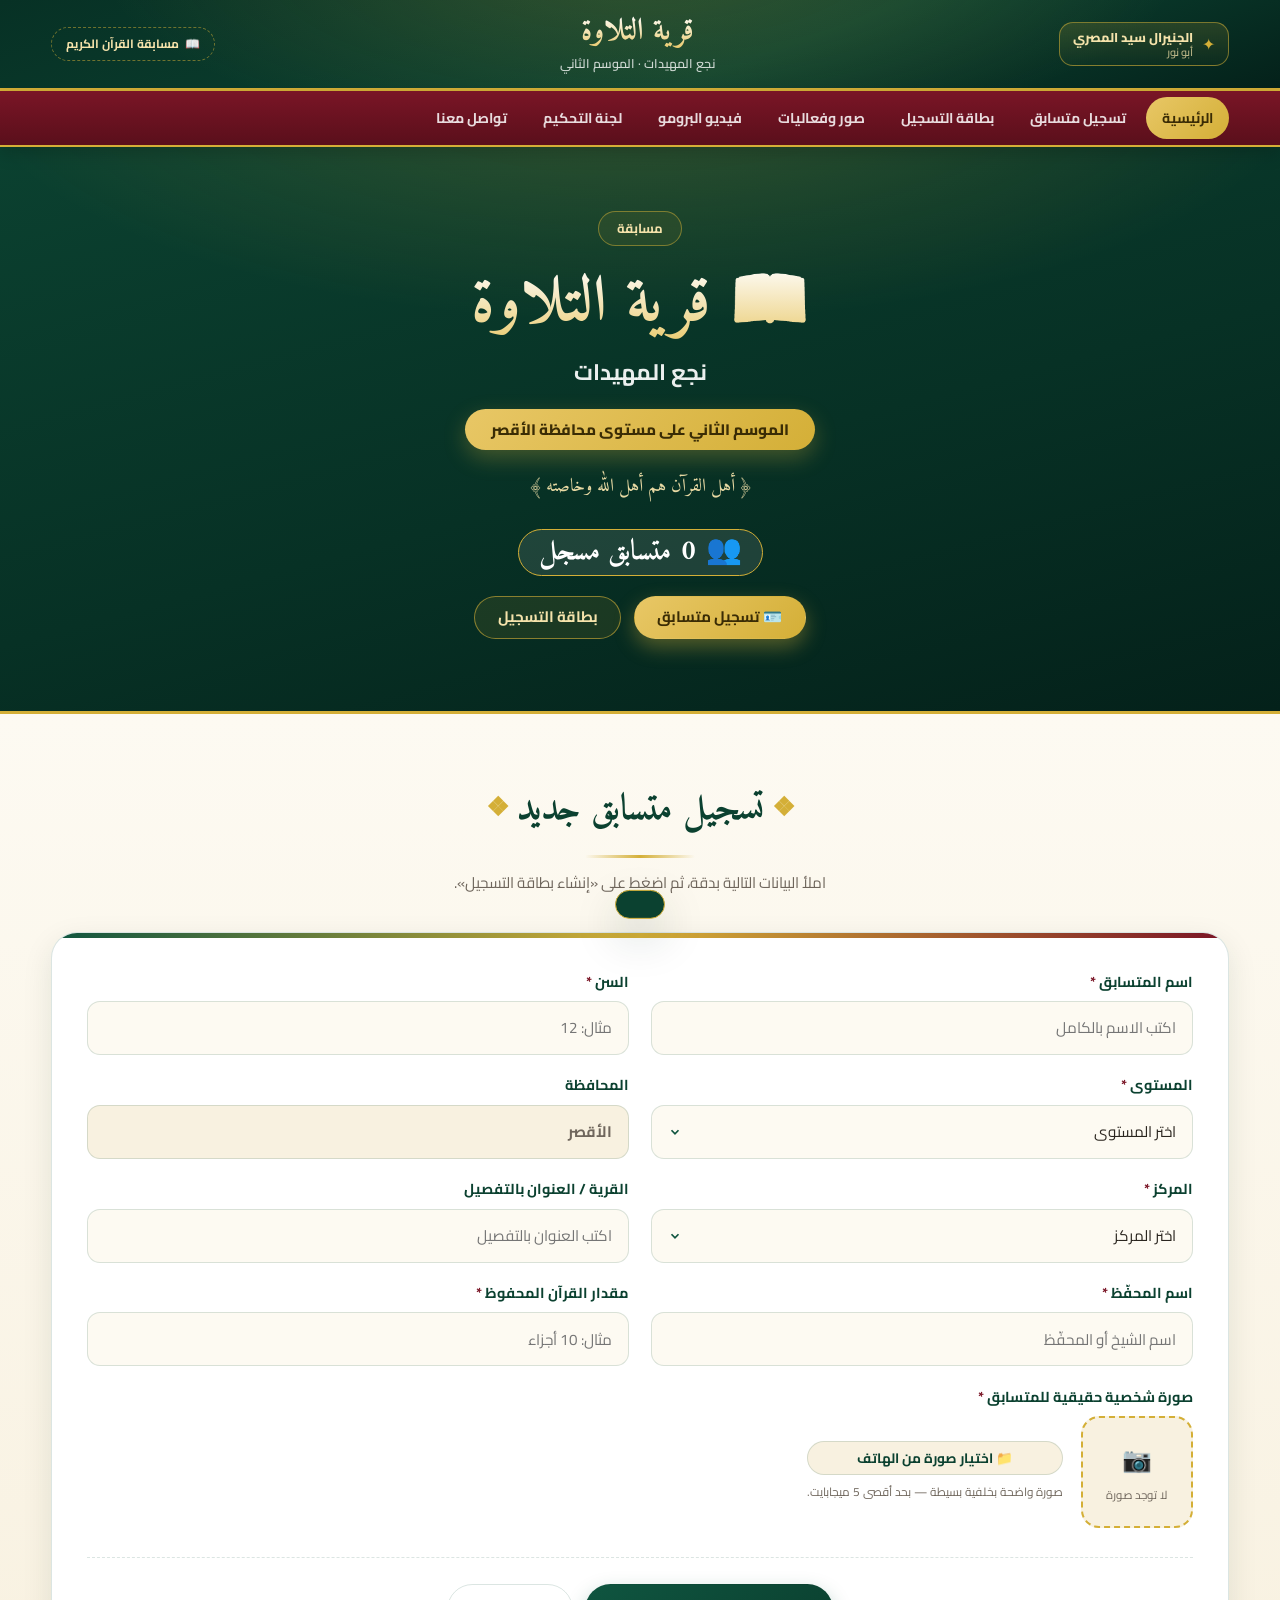
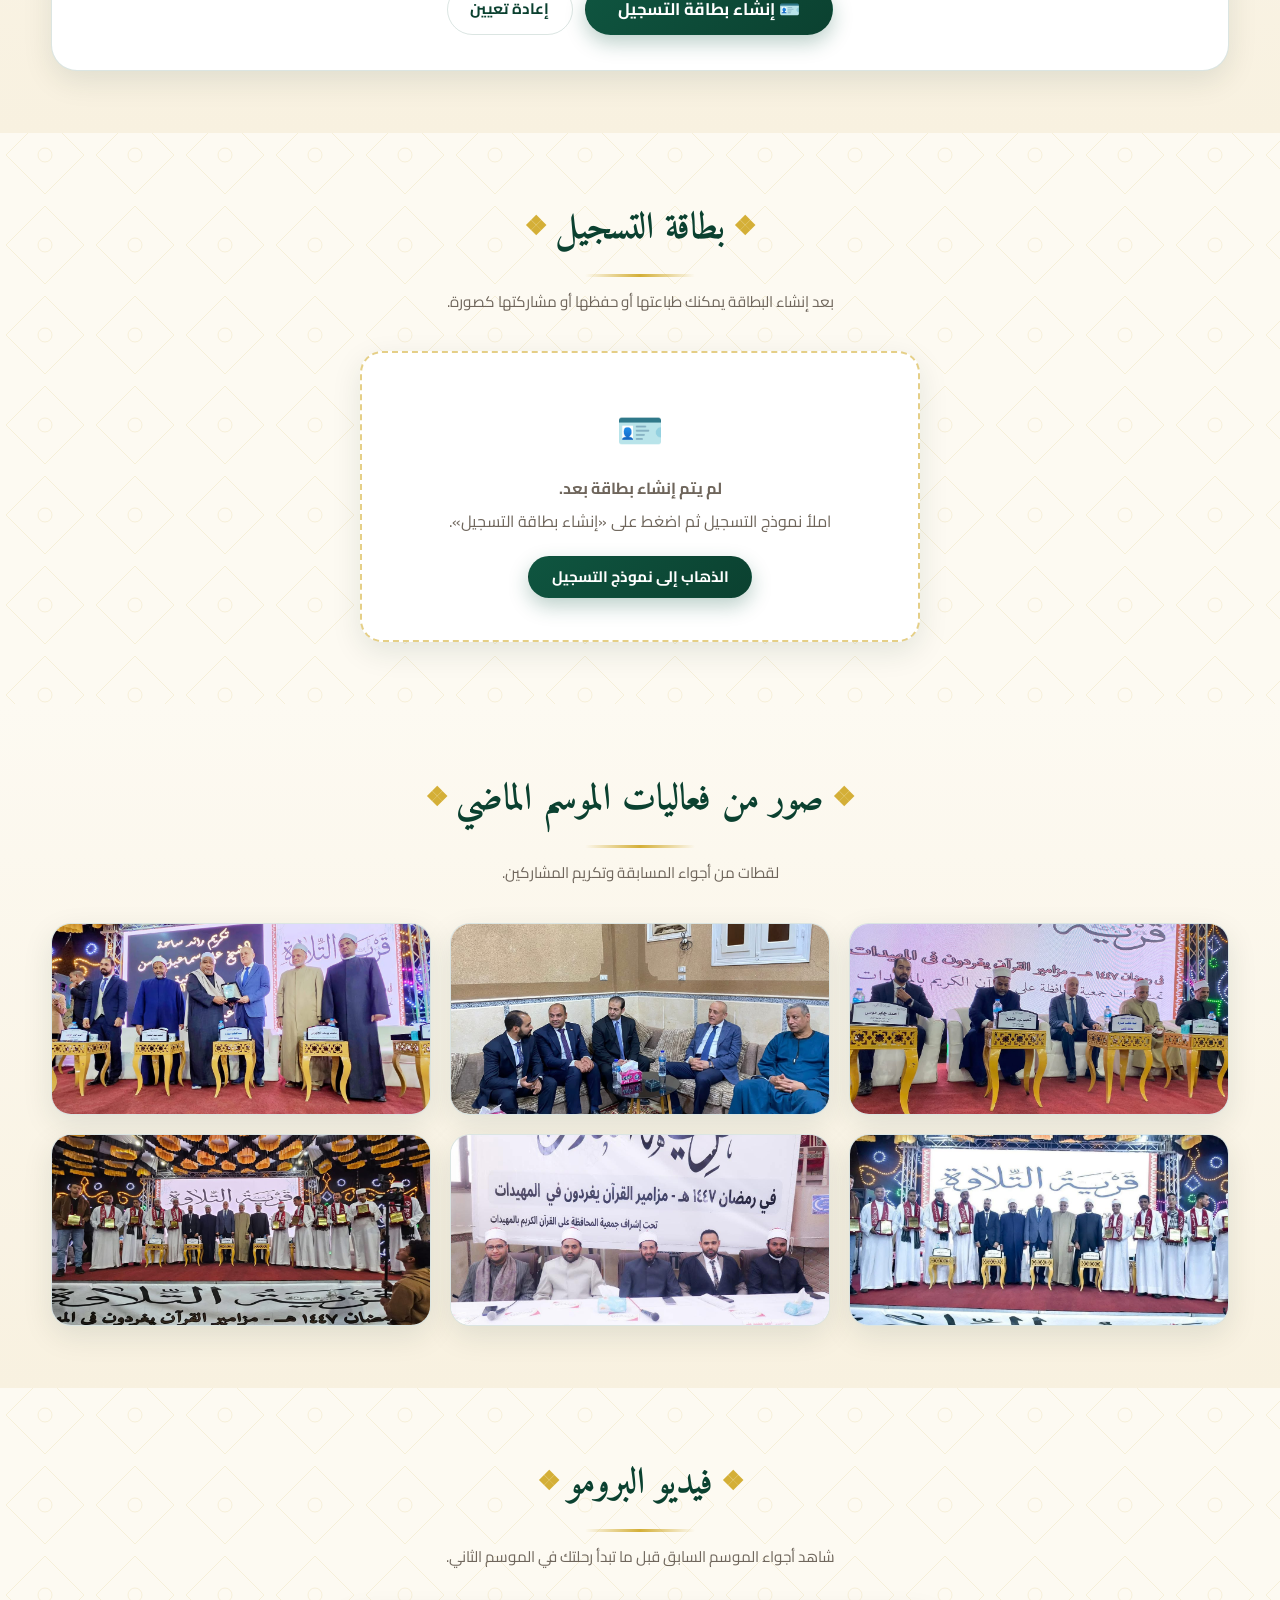
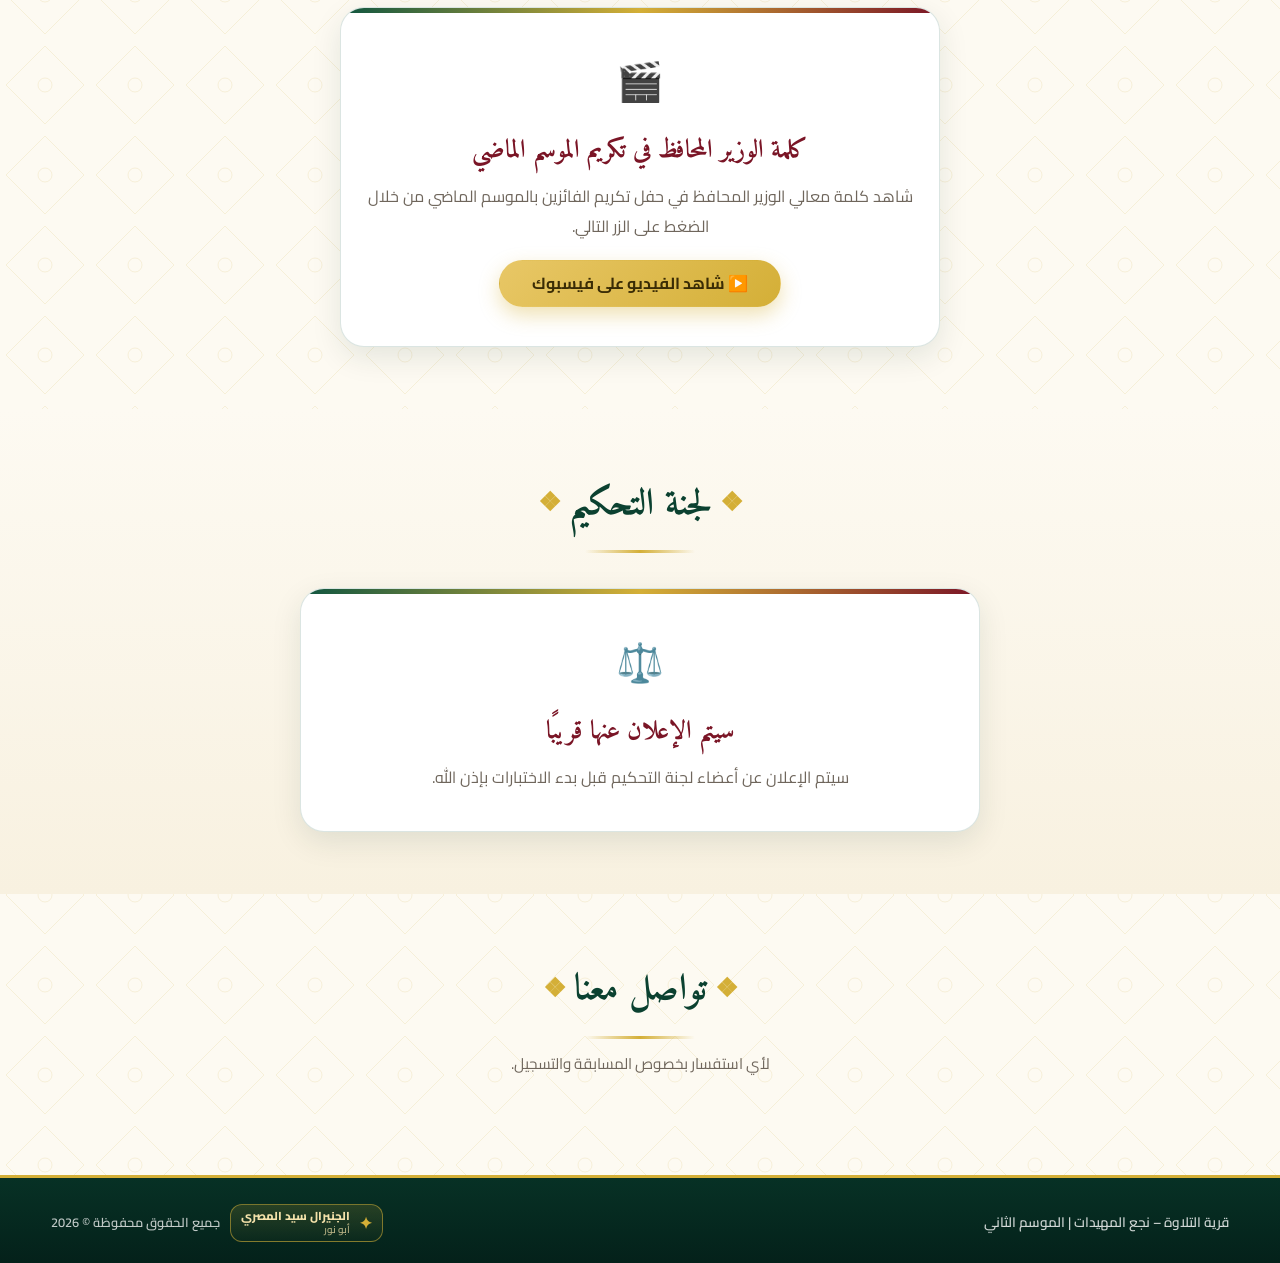
==== commit b5c0f841: "Add promo section and update WhatsApp sharing Added a promo section with a video link and updated th" ====
--- a/index.html
+++ b/index.html
@@ -15,7 +15,7 @@
 *,*::before,*::after{box-sizing:border-box}html{scroll-behavior:smooth;-webkit-text-size-adjust:100%}body{margin:0;font-family:'Cairo','Segoe UI',Tahoma,Arial,sans-serif;font-size:16px;line-height:1.85;color:var(--ink);background-color:var(--cream);background-image:url("data:image/svg+xml,%3Csvg xmlns='http://www.w3.org/2000/svg' width='90' height='90' viewBox='0 0 90 90'%3E%3Cg fill='none' stroke='%23c9a227' stroke-opacity='0.13' stroke-width='1'%3E%3Cpath d='M45 6 L84 45 L45 84 L6 45 Z'/%3E%3Ccircle cx='45' cy='45' r='7'/%3E%3C/g%3E%3C/svg%3E")}img{max-width:100%;display:block}a{color:inherit}[hidden]{display:none!important}.container{width:min(1180px,92%);margin-inline:auto}section{scroll-margin-top:74px}.btn{display:inline-flex;align-items:center;justify-content:center;gap:.5rem;font-family:inherit;font-size:.95rem;font-weight:700;line-height:1.2;padding:.7rem 1.4rem;border-radius:999px;border:1.5px solid transparent;cursor:pointer;text-decoration:none;transition:transform .22s,box-shadow .22s,background .22s;white-space:nowrap}.btn-primary{background:linear-gradient(135deg,var(--green-700),var(--green-800));color:#fff;box-shadow:0 8px 20px rgba(15,85,64,.28)}.btn-gold{background:linear-gradient(135deg,var(--gold-2),var(--gold));color:#3a2c05;box-shadow:0 8px 20px rgba(212,175,55,.38)}.btn-wa{background:linear-gradient(135deg,#25d366,#128c7e);color:#fff;box-shadow:0 8px 20px rgba(18,140,126,.32)}.btn-ghost{background:transparent;border-color:var(--line);color:var(--green-800)}.btn-soft{background:var(--cream-2);border-color:var(--line);color:var(--green-800);font-size:.85rem;padding:.5rem 1.05rem}.btn-lg{padding:.9rem 2rem;font-size:1.05rem}
 .site-header{background:radial-gradient(900px 300px at 50% -40%,rgba(212,175,55,.20),transparent 60%),linear-gradient(160deg,var(--green-900),var(--green-800) 60%,var(--green-950));border-bottom:3px solid var(--gold);color:#fff}.header-inner{display:flex;align-items:center;justify-content:space-between;gap:1rem;padding:.85rem 0;flex-wrap:wrap}.brand{display:flex;align-items:center;gap:.55rem;padding:.35rem .8rem;border-radius:14px;border:1px solid rgba(212,175,55,.55);background:linear-gradient(180deg,rgba(212,175,55,.16),rgba(212,175,55,.03));flex:0 0 auto}.brand-mark{color:var(--gold);font-size:1rem;line-height:1}.brand-text{display:flex;flex-direction:column;line-height:1.3;text-align:right}.brand-name{font-size:.8rem;font-weight:800;color:var(--gold-soft)}.brand-sub{font-size:.68rem;color:rgba(245,227,171,.72);font-weight:600}.brand-sm{padding:.28rem .65rem;border-radius:12px}.brand-sm .brand-name{font-size:.72rem}.brand-sm .brand-sub{font-size:.62rem}.header-main{text-align:center;flex:1 1 auto;min-width:200px}.header-main h1{font-family:'Amiri',serif;font-size:1.9rem;margin:0;line-height:1.2;background:linear-gradient(180deg,#fff,var(--gold-2));-webkit-background-clip:text;background-clip:text;color:transparent}.header-main p{margin:.1rem 0 0;font-size:.78rem;color:rgba(255,255,255,.78);font-weight:600}.header-tag{display:flex;align-items:center;gap:.4rem;flex:0 0 auto;font-size:.75rem;font-weight:700;color:var(--gold-soft);border:1px dashed rgba(212,175,55,.5);border-radius:999px;padding:.3rem .85rem}
 .site-nav{position:sticky;top:0;z-index:80;background:linear-gradient(180deg,var(--red-800),var(--red-900));border-bottom:2px solid var(--gold);box-shadow:0 6px 18px rgba(0,0,0,.18)}.nav-inner{display:flex;gap:.25rem;overflow-x:auto;padding:.35rem 0;scrollbar-width:none}.nav-inner::-webkit-scrollbar{display:none}.nav-link{position:relative;text-decoration:none;color:rgba(255,255,255,.85);font-size:.88rem;font-weight:700;padding:.5rem 1rem;border-radius:999px;white-space:nowrap;transition:.22s}.nav-link.active{background:linear-gradient(135deg,var(--gold-2),var(--gold));color:#3a2c05}
-.hero{position:relative;overflow:hidden;text-align:center;padding:64px 0 72px;color:#fff;background:radial-gradient(1100px 420px at 50% -15%,rgba(212,175,55,.22),transparent 62%),linear-gradient(165deg,var(--green-800),var(--green-900) 55%,var(--green-950));border-bottom:3px solid var(--gold)}.hero>*{position:relative;z-index:1}.hero-eyebrow{display:inline-block;font-size:.82rem;font-weight:700;color:var(--gold-soft);border:1px solid rgba(212,175,55,.5);border-radius:999px;padding:.3rem 1.1rem;margin-bottom:1rem;background:rgba(212,175,55,.08)}.hero h2{font-family:'Amiri',serif;font-size:clamp(2.3rem,7vw,4rem);margin:0 .0 .2rem;line-height:1.35;background:linear-gradient(180deg,#fff,var(--gold-2));-webkit-background-clip:text;background-clip:text;color:transparent}.hero .hero-place{font-size:clamp(1rem,3vw,1.4rem);font-weight:700;color:rgba(255,255,255,.92);margin:0}.hero .hero-season{display:inline-block;margin:1rem 0 .6rem;background:linear-gradient(135deg,var(--gold-2),var(--gold));color:#3a2c05;font-weight:800;font-size:.95rem;padding:.4rem 1.6rem;border-radius:999px;box-shadow:0 8px 22px rgba(212,175,55,.3)}.hero .hero-verse{font-family:'Amiri',serif;font-size:1.15rem;color:var(--gold-soft);margin:.6rem 0 1.6rem;opacity:.95}.counter-box{display:inline-flex;align-items:center;gap:10px;background:rgba(255,255,255,.1);border:1px solid var(--gold);border-radius:999px;padding:8px 20px;margin-bottom:20px;color:var(--gold-soft);font-weight:700;font-size:1.1rem}.counter-box span{font-family:'Amiri',serif;font-size:1.8rem;color:#fff;line-height:1}.hero-actions{display:flex;gap:.8rem;justify-content:center;flex-wrap:wrap}.section{padding:62px 0}.section-alt{background:linear-gradient(180deg,var(--cream),var(--cream-2))}.section-head{text-align:center;margin-bottom:2.2rem}.section-head h2{font-family:'Amiri',serif;font-size:clamp(1.6rem,4.2vw,2.3rem);color:var(--green-800);margin:0;display:inline-flex;align-items:center;gap:.5rem}.section-head .orn{color:var(--gold);font-size:.72em}.head-line{display:block;width:110px;height:3px;margin:.7rem auto 0;border-radius:3px;background:linear-gradient(90deg,transparent,var(--gold),transparent)}.section-sub{color:var(--muted);font-size:.95rem;margin:.7rem auto 0;max-width:640px}
+.hero{position:relative;overflow:hidden;text-align:center;padding:64px 0 72px;color:#fff;background:radial-gradient(1100px 420px at 50% -15%,rgba(212,175,55,.22),transparent 62%),linear-gradient(165deg,var(--green-800),var(--green-900) 55%,var(--green-950));border-bottom:3px solid var(--gold)}.hero>*{position:relative;z-index:1}.hero-eyebrow{display:inline-block;font-size:.82rem;font-weight:700;color:var(--gold-soft);border:1px solid rgba(212,175,55,.5);border-radius:999px;padding:.3rem 1.1rem;margin-bottom:1rem;background:rgba(212,175,55,.08)}.hero h2{font-family:'Amiri',serif;font-size:clamp(2.3rem,7vw,4rem);margin:0 0 .2rem;line-height:1.35;background:linear-gradient(180deg,#fff,var(--gold-2));-webkit-background-clip:text;background-clip:text;color:transparent}.hero .hero-place{font-size:clamp(1rem,3vw,1.4rem);font-weight:700;color:rgba(255,255,255,.92);margin:0}.hero .hero-season{display:inline-block;margin:1rem 0 .6rem;background:linear-gradient(135deg,var(--gold-2),var(--gold));color:#3a2c05;font-weight:800;font-size:.95rem;padding:.4rem 1.6rem;border-radius:999px;box-shadow:0 8px 22px rgba(212,175,55,.3)}.hero .hero-verse{font-family:'Amiri',serif;font-size:1.15rem;color:var(--gold-soft);margin:.6rem 0 1.6rem;opacity:.95}.counter-box{display:inline-flex;align-items:center;gap:10px;background:rgba(255,255,255,.1);border:1px solid var(--gold);border-radius:999px;padding:8px 20px;margin-bottom:20px;color:var(--gold-soft);font-weight:700;font-size:1.1rem}.counter-box span{font-family:'Amiri',serif;font-size:1.8rem;color:#fff;line-height:1}.hero-actions{display:flex;gap:.8rem;justify-content:center;flex-wrap:wrap}.section{padding:62px 0}.section-alt{background:linear-gradient(180deg,var(--cream),var(--cream-2))}.section-head{text-align:center;margin-bottom:2.2rem}.section-head h2{font-family:'Amiri',serif;font-size:clamp(1.6rem,4.2vw,2.3rem);color:var(--green-800);margin:0;display:inline-flex;align-items:center;gap:.5rem}.section-head .orn{color:var(--gold);font-size:.72em}.head-line{display:block;width:110px;height:3px;margin:.7rem auto 0;border-radius:3px;background:linear-gradient(90deg,transparent,var(--gold),transparent)}.section-sub{color:var(--muted);font-size:.95rem;margin:.7rem auto 0;max-width:640px}
 .form-card{position:relative;overflow:hidden;background:#fff;border:1px solid var(--line);border-radius:26px;padding:2.2rem;box-shadow:var(--shadow)}.form-card:before{content:"";position:absolute;top:0;right:0;left:0;height:5px;background:linear-gradient(90deg,var(--green-700),var(--gold),var(--red-800))}.form-grid{display:grid;grid-template-columns:repeat(2,1fr);gap:1.1rem 1.4rem}.field{display:flex;flex-direction:column;gap:.35rem}.field-full{grid-column:1/-1}.field label{font-size:.9rem;font-weight:700;color:var(--green-800)}.req{color:var(--red-800)}.field input,.field select{font-family:inherit;font-size:.95rem;color:var(--ink);padding:.72rem 1rem;border-radius:13px;border:1.5px solid var(--line);background:var(--cream);transition:.2s;width:100%}.field select{appearance:none;background-image:url("data:image/svg+xml,%3Csvg xmlns='http://www.w3.org/2000/svg' width='14' height='14' viewBox='0 0 24 24' fill='none' stroke='%230f5540' stroke-width='3'%3E%3Cpath d='M6 9l6 6 6-6'/%3E%3C/svg%3E");background-repeat:no-repeat;background-position:left 1rem center;padding-left:2.4rem}.field input:focus,.field select:focus{outline:none;border-color:var(--green-600);background:#fff;box-shadow:0 0 0 4px rgba(21,114,83,.10)}.field input[readonly]{background:var(--cream-2);color:var(--muted);font-weight:700}.field .hint{font-size:.74rem;color:var(--muted)}.photo-upload{display:flex;align-items:center;gap:1.1rem;flex-wrap:wrap}.photo-preview{width:112px;height:112px;flex:0 0 auto;border-radius:18px;border:2px dashed var(--gold);background:var(--cream-2);display:flex;flex-direction:column;align-items:center;justify-content:center;gap:.2rem;color:var(--muted);font-size:.72rem;overflow:hidden;background-size:cover;background-position:center}.photo-preview.has-img{border-style:solid;border-color:var(--green-600)}.photo-preview.has-img .ph-icon,.photo-preview.has-img .ph-text{display:none}.ph-icon{font-size:1.5rem}.photo-actions{display:flex;flex-direction:column;gap:.4rem}.form-actions{display:flex;gap:.8rem;justify-content:center;flex-wrap:wrap;margin-top:1.8rem;padding-top:1.6rem;border-top:1px dashed var(--line)}
 .card-wrap{display:flex;flex-direction:column;align-items:center;gap:1.4rem}.reg-card{width:100%;max-width:480px;background:#fff;border-radius:24px;padding:10px;border:1px solid rgba(212,175,55,.55);box-shadow:var(--shadow-lg)}.card-border{position:relative;border:2px solid var(--gold);border-radius:18px;padding:1.5rem 1.3rem;background:radial-gradient(circle at 100% 0,rgba(212,175,55,.12),transparent 45%),radial-gradient(circle at 0 100%,rgba(15,85,64,.09),transparent 45%),#fffdf8}.card-head{display:flex;align-items:center;justify-content:space-between;gap:.7rem;padding-bottom:.9rem;border-bottom:1.5px solid rgba(212,175,55,.5);flex-wrap:wrap}.card-logo{display:flex;flex-direction:column;align-items:center;justify-content:center;line-height:1.2;text-align:center;min-width:135px;padding:.45rem .8rem;border:1.5px solid var(--gold);border-radius:14px;background:radial-gradient(circle at center,rgba(212,175,55,.18),rgba(212,175,55,.03));box-shadow:0 4px 12px rgba(156,122,28,.12),inset 0 0 10px rgba(212,175,55,.08)}.card-logo .cl-name{font-family:'Amiri',serif;font-size:.85rem;font-weight:800;color:var(--green-800);white-space:nowrap}.card-logo .cl-sub{font-family:'Amiri',serif;font-size:.72rem;font-weight:800;color:var(--red-800);margin-top:2px;white-space:nowrap}.card-titles{text-align:left}.card-titles h3{font-family:'Amiri',serif;font-size:1.5rem;margin:0;color:var(--red-800);line-height:1.3}.card-titles p{margin:0;font-size:.72rem;color:var(--muted);font-weight:600}.card-photo{width:126px;height:126px;margin:1.1rem auto .8rem;border-radius:50%;padding:4px;background:linear-gradient(135deg,var(--gold-2),var(--gold-dark))}.card-photo img{width:100%;height:100%;object-fit:cover;border-radius:50%;border:3px solid #fffdf8;background:var(--cream-2)}.card-name{text-align:center;font-family:'Amiri',serif;font-size:1.5rem;font-weight:700;color:#fff;background:linear-gradient(135deg,var(--red-800),var(--red-900));border:1.5px solid var(--gold);border-radius:14px;padding:.5rem 1rem;margin:0 auto .5rem;max-width:92%;word-break:break-word}.card-level{text-align:center;font-size:.85rem;font-weight:800;color:var(--green-800);background:rgba(15,85,64,.08);border:1px solid rgba(15,85,64,.2);border-radius:999px;padding:.28rem 1rem;display:block;width:fit-content;margin:0 auto 1rem}.card-code{display:block;width:fit-content;margin:0 auto 1rem;text-align:center;padding:.5rem 1.2rem;background:linear-gradient(135deg,rgba(212,175,55,.22),rgba(212,175,55,.08));border:1.5px dashed var(--gold);border-radius:14px}.card-code .cc-label{display:block;font-size:.68rem;color:var(--muted);font-weight:700;letter-spacing:.3px;margin-bottom:.15rem}.card-code .cc-value{display:block;font-family:'Courier New',monospace;font-size:1.15rem;font-weight:800;color:var(--red-800);letter-spacing:2px;direction:ltr}.card-info{border:1px solid rgba(212,175,55,.5);border-radius:14px;overflow:hidden}.info-row{display:flex;justify-content:space-between;align-items:center;gap:.8rem;padding:.55rem .9rem;font-size:.86rem;background:#fffdf8}.info-row:nth-child(odd){background:rgba(248,241,224,.65)}.info-row span{color:var(--muted);font-weight:700;font-size:.8rem}.info-row strong{color:var(--green-800);font-weight:700;text-align:left;word-break:break-word}.card-foot{margin-top:1rem;text-align:center;font-family:'Amiri',serif;font-size:1rem;color:var(--gold-dark);font-weight:700;border-top:1.5px dashed rgba(212,175,55,.6);padding-top:.8rem}.card-actions{display:flex;gap:.8rem;flex-wrap:wrap;justify-content:center}.card-note{font-size:.78rem;color:var(--muted);text-align:center;max-width:520px}.empty-state{text-align:center;background:#fff;border:2px dashed rgba(212,175,55,.6);border-radius:22px;padding:2.6rem 1.4rem;max-width:560px;margin:0 auto;box-shadow:var(--shadow)}.empty-state .empty-icon{font-size:2.4rem;display:block;margin-bottom:.5rem}.empty-state p{margin:.2rem 0;color:var(--muted)}.empty-state .btn{margin-top:1rem}.gallery{display:grid;grid-template-columns:repeat(3,1fr);gap:1.2rem}.g-item{margin:0;border-radius:20px;overflow:hidden;background:#fff;border:1px solid var(--line);box-shadow:var(--shadow);transition:transform .25s,box-shadow .25s}.g-item img{height:190px;width:100%;object-fit:cover;display:block}.notice-box{max-width:680px;margin:0 auto;text-align:center;background:#fff;border:1px solid var(--line);border-radius:24px;padding:2.4rem 1.6rem;box-shadow:var(--shadow);position:relative;overflow:hidden}.notice-box:before{content:"";position:absolute;top:0;right:0;left:0;height:5px;background:linear-gradient(90deg,var(--green-700),var(--gold),var(--red-800))}.notice-box .nb-icon{font-size:2.4rem;display:block;margin-bottom:.6rem}.notice-box h3{font-family:'Amiri',serif;font-size:1.6rem;color:var(--red-800);margin:0 0 .5rem}.notice-box p{color:var(--muted);margin:0;font-size:1rem}.contact-grid{display:grid;grid-template-columns:repeat(3,1fr);gap:1.2rem;max-width:900px;margin:0 auto}.contact-card{display:flex;flex-direction:column;align-items:center;gap:.4rem;text-align:center;background:#fff;border:1px solid var(--line);border-radius:20px;padding:1.6rem 1rem;text-decoration:none;box-shadow:var(--shadow);transition:transform .25s,box-shadow .25s}.contact-card .c-icon{width:56px;height:56px;border-radius:50%;display:grid;place-items:center;font-size:1.5rem;background:linear-gradient(135deg,rgba(212,175,55,.22),rgba(15,85,64,.10));border:1px solid rgba(212,175,55,.45)}.contact-card h4{margin:0;font-size:1rem;color:var(--green-800)}.contact-card p{margin:0;font-size:.8rem;color:var(--muted);word-break:break-word}.contact-empty{grid-column:1/-1;text-align:center;background:#fff;border:2px dashed rgba(212,175,55,.6);border-radius:20px;padding:2rem 1.2rem;color:var(--muted);font-weight:600}.site-footer{background:linear-gradient(180deg,var(--green-900),var(--green-950));border-top:3px solid var(--gold);color:#fff;padding:1.6rem 0 1.3rem}.footer-inner{display:flex;align-items:center;justify-content:space-between;gap:1rem;flex-wrap:wrap}.footer-title{font-size:.85rem;color:rgba(255,255,255,.8);margin:0;font-weight:600}.footer-copy{display:flex;align-items:center;gap:.6rem;margin:0;font-size:.8rem;color:rgba(255,255,255,.75);font-weight:600}.toast{position:fixed;bottom:22px;right:50%;z-index:300;transform:translate(50%,140%);background:var(--green-800);color:#fff;border:1px solid var(--gold);padding:.85rem 1.5rem;border-radius:16px;font-size:.9rem;font-weight:700;box-shadow:var(--shadow-lg);transition:transform .35s ease;max-width:90vw;text-align:center}.toast.show{transform:translate(50%,0)}.toast.error{background:var(--red-800);border-color:var(--gold-2)}
 @media(max-width:980px){.gallery{grid-template-columns:repeat(2,1fr)}}@media(max-width:760px){.header-inner{justify-content:center;text-align:center}.header-tag{display:none}.header-main h1{font-size:1.6rem}.form-grid{grid-template-columns:1fr}.form-card{padding:1.4rem;border-radius:20px}.contact-grid{grid-template-columns:1fr}.gallery{grid-template-columns:1fr}.footer-inner{justify-content:center;text-align:center}.section{padding:46px 0}.hero{padding:48px 0 56px}.card-head{justify-content:center;text-align:center}.card-titles{text-align:center}.card-logo .cl-name{font-size:.78rem}}
@@ -74,7 +74,7 @@
 <figure class="g-item"><img src="1.jpg" alt="صور فعاليات الموسم الماضي"></figure><figure class="g-item"><img src="2.jpg" alt="صور فعاليات الموسم الماضي"></figure><figure class="g-item"><img src="3.jpg" alt="صور فعاليات الموسم الماضي"></figure><figure class="g-item"><img src="4.jpg" alt="صور فعاليات الموسم الماضي"></figure><figure class="g-item"><img src="5.jpg" alt="صور فعاليات الموسم الماضي"></figure><figure class="g-item"><img src="6.jpg" alt="صور فعاليات الموسم الماضي"></figure>
 </div></div></section>
 
-<section id="promo" class="section"><div class="container"><div class="section-head"><h2><span class="orn">❖</span> فيديو البرومو <span class="orn">❖</span></h2><span class="head-line"></span><p class="section-sub">شاهد أجواء الموسم السابق قبل ما تبدأ رحلتك في الموسم الثاني.</p></div><div class="notice-box" style="max-width:600px;"><span class="nb-icon">🎬</span><h3>كلمة الوزير المحافظ في تكريم الموسم الماضي</h3><p>شاهد كلمة معالي الوزير المحافظ في حفل تكريم الفائزين بالموسم الماضي من خلال الضغط على الزر التالي.</p><div style="margin-top:1.2rem;"><a href="https://www.facebook.com/share/v/1DqWL4HvGr/" target="_blank" rel="noopener" class="btn btn-gold" style="font-size:1rem;padding:.8rem 2rem;">▶️ شاهد كلمة الوزير المحافظ على فيسبوك</a></div></div></div></section>
+<section id="promo" class="section"><div class="container"><div class="section-head"><h2><span class="orn">❖</span> فيديو البرومو <span class="orn">❖</span></h2><span class="head-line"></span><p class="section-sub">شاهد أجواء الموسم السابق قبل ما تبدأ رحلتك في الموسم الثاني.</p></div><div class="notice-box" style="max-width:600px;"><span class="nb-icon">🎬</span><h3>كلمة الوزير المحافظ في تكريم الموسم الماضي</h3><p>شاهد كلمة معالي الوزير المحافظ في حفل تكريم الفائزين بالموسم الماضي من خلال الضغط على الزر التالي.</p><div style="margin-top:1.2rem;"><a href="https://www.facebook.com/share/v/19VxFiWSg8/?mibextid=wwXIfr" target="_blank" rel="noopener" class="btn btn-gold" style="font-size:1rem;padding:.8rem 2rem;">▶️ شاهد الفيديو على فيسبوك</a></div></div></div></section>
 
 <section id="judges" class="section section-alt"><div class="container"><div class="section-head"><h2><span class="orn">❖</span> لجنة التحكيم <span class="orn">❖</span></h2><span class="head-line"></span></div><div class="notice-box"><span class="nb-icon">⚖️</span><h3>سيتم الإعلان عنها قريبًا</h3><p>سيتم الإعلان عن أعضاء لجنة التحكيم قبل بدء الاختبارات بإذن الله.</p></div></div></section>
 
@@ -91,7 +91,7 @@
 const firebaseConfig={apiKey:"AIzaSyBqslpoSlhCP3196mwHtAFgyjNnQGbAA0Q",authDomain:"qaryat-al-tilawa.firebaseapp.com",databaseURL:"https://qaryat-al-tilawa-default-rtdb.firebaseio.com/",projectId:"qaryat-al-tilawa",storageBucket:"qaryat-al-tilawa.firebasestorage.app",messagingSenderId:"1087398476457",appId:"1:1087398476457:web:e947f3ea497c24536307b8",measurementId:"G-SQELMZXN8N"};
 firebase.initializeApp(firebaseConfig);
 const db=firebase.database(),counterRef=db.ref("stats/contestantCount"),contestantsRef=db.ref("contestants");
-const CONFIG={whatsapp:"201034911668",facebook:"https://www.facebook.com/share/1JpWV2qPVo/?mibextid=wwXIfr",phone:"01106039442"};
+const CONFIG={whatsapp:"201034911668",facebook:"https://www.facebook.com/share/1JpWV2qPVo/?mibextid=wwXIfr",phone:"01034911668"};
 const $=(sel,root=document)=>root.querySelector(sel),$$=(sel,root=document)=>Array.from(root.querySelectorAll(sel));
 let toastTimer=null;
 function toast(message,type="ok"){const el=$("#toast");el.textContent=message;el.classList.toggle("error",type==="error");el.classList.add("show");clearTimeout(toastTimer);toastTimer=setTimeout(()=>el.classList.remove("show"),3600)}
@@ -135,14 +135,19 @@
 });
 
 $("#resetBtn").addEventListener("click",()=>{state.photo="";state.data=null;photoInput.value="";photoPreview.classList.remove("has-img");photoPreview.style.backgroundImage="";$("#cardWrap").hidden=true;$("#cardEmpty").hidden=false});
-function renderCard(d){$("#cardCode").textContent=d.code;$("#cardName").textContent=d.name;$("#cardLevel").textContent=d.level;$("#cardAge").textContent=d.age+" سنة";$("#cardCenter").textContent=d.center;$("#cardAddress").textContent=d.address;$("#cardTeacher").textContent=d.teacher;$("#cardAmount").textContent=d.amount;const img=$("#cardPhoto");img.src=d.photo;img.alt="صورة المتسابق "+d.name)}
+function renderCard(d){$("#cardCode").textContent=d.code;$("#cardName").textContent=d.name;$("#cardLevel").textContent=d.level;$("#cardAge").textContent=d.age+" سنة";$("#cardCenter").textContent=d.center;$("#cardAddress").textContent=d.address;$("#cardTeacher").textContent=d.teacher;$("#cardAmount").textContent=d.amount;const img=$("#cardPhoto");img.src=d.photo;img.alt="صورة المتسابق "+d.name}
 $("#printBtn").addEventListener("click",()=>{if(!state.data){toast("لا توجد بطاقة لطباعتها.","error");return}window.print()});
 
 $("#waBtn").addEventListener("click",async()=>{
-  if(!state.data){toast("سجّل المتسابق أولًا ثم اضغط الزر.","error");return;}
-
-  const d=state.data;
-  const waText=encodeURIComponent(
+ if(!state.data){toast("لا توجد بطاقة لمشاركتها.","error");return}
+ const btn=$("#waBtn"),old=btn.textContent;btn.disabled=true;btn.textContent="جاري تحضير الصورة... ⏳";
+ try{
+   const cardElement=$("#regCard");
+   const canvas=await html2canvas(cardElement,{scale:3,useCORS:true,allowTaint:true,backgroundColor:"#fffdf8",logging:false});
+   const imageData=canvas.toDataURL("image/png");
+   const link=document.createElement("a");link.download=`بطاقة_المتسابق_${state.data.code}.png`;link.href=imageData;document.body.appendChild(link);link.click();link.remove();
+   const d=state.data;
+   const waText=encodeURIComponent(
 `🕌 قرية التلاوة – نجع المهيدات
 📖 الموسم الثاني
 
@@ -159,53 +164,15 @@
 🔖 كود المتسابق:
 ${d.code}
 
-📸 سيتم إرفاق صورة بطاقة التسجيل مع الرسالة.
+📸 تم تجهيز صورة بطاقة التسجيل.
+يرجى إرفاق صورة البطاقة التي تم تحميلها وإرسالها هنا.
 
 ✦ الجنيرال سيد المصري
 أبو نور`);
-
-  const waUrl=`https://wa.me/${CONFIG.whatsapp}?text=${waText}`;
-  const btn=$("#waBtn"),old=btn.textContent;
-  btn.disabled=true;
-  btn.textContent="جاري فتح واتساب وتجهيز البطاقة... ⏳";
-
-  // افتح واتساب أولًا مباشرة من ضغطة المستخدم، لتفادي حظر النافذة المنبثقة في أندرويد.
-  let waTab=null;
-  try{ waTab=window.open(waUrl,"_blank"); }catch(e){}
-  if(!waTab){
-    // بديل إذا منع المتصفح فتح نافذة جديدة.
-    try{ window.location.href=waUrl; }catch(e){}
-  }
-
-  try{
-    const cardElement=$("#regCard");
-    const canvas=await html2canvas(cardElement,{
-      scale:3,
-      useCORS:true,
-      allowTaint:true,
-      backgroundColor:"#fffdf8",
-      logging:false
-    });
-    const imageData=canvas.toDataURL("image/png");
-
-    // حفظ الصورة باسم واضح. في بعض هواتف أندرويد قد تظهر لوحة المشاركة بدل التنزيل؛
-    // هذا سلوك من المتصفح وليس من واتساب. يمكن إغلاقها ثم العودة لواتساب وإرفاق الصورة.
-    const link=document.createElement("a");
-    link.download=`بطاقة_المتسابق_${d.code}.png`;
-    link.href=imageData;
-    link.style.display="none";
-    document.body.appendChild(link);
-    link.click();
-    link.remove();
-
-    toast("تم فتح واتساب وتجهيز صورة البطاقة ✅ أرفق الصورة ثم اضغط إرسال.","ok");
-  }catch(error){
-    console.error(error);
-    toast("واتساب اتفتح، لكن حدث خطأ أثناء تجهيز صورة البطاقة.","error");
-  }finally{
-    btn.disabled=false;
-    btn.textContent=old;
-  }
+   window.open(`https://wa.me/${CONFIG.whatsapp}?text=${waText}`,"_blank","noopener");
+   toast("تم تجهيز البطاقة واللوجو وفتح الواتساب ✅ أرفق الصورة وأرسلها.","ok");
+ }catch(error){console.error(error);toast("حدث خطأ أثناء تحضير صورة البطاقة.","error")}
+ finally{btn.disabled=false;btn.textContent=old}
 });
 
 function renderContacts(){
@@ -223,4 +190,4 @@
 document.addEventListener("DOMContentLoaded",()=>{renderContacts();initNavHighlight()});
 </script>
 </body>
-</html>+</html>
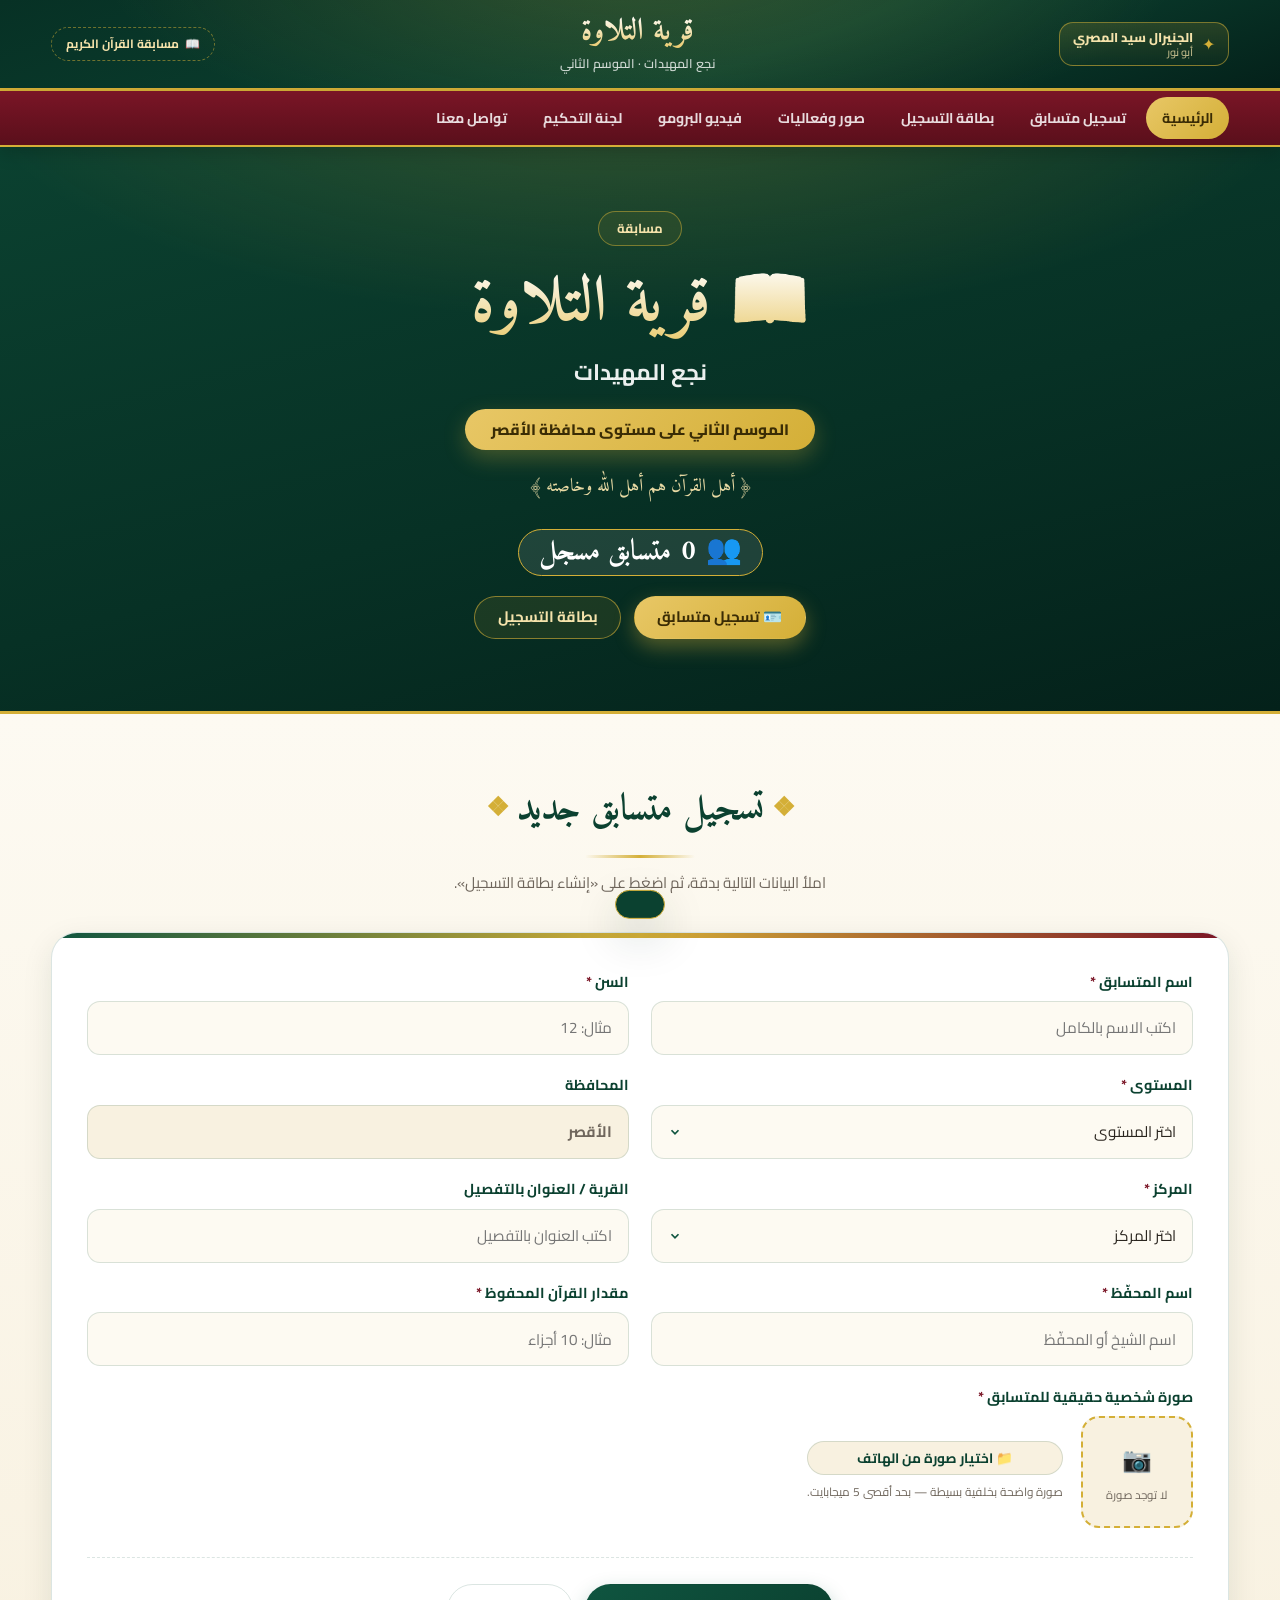
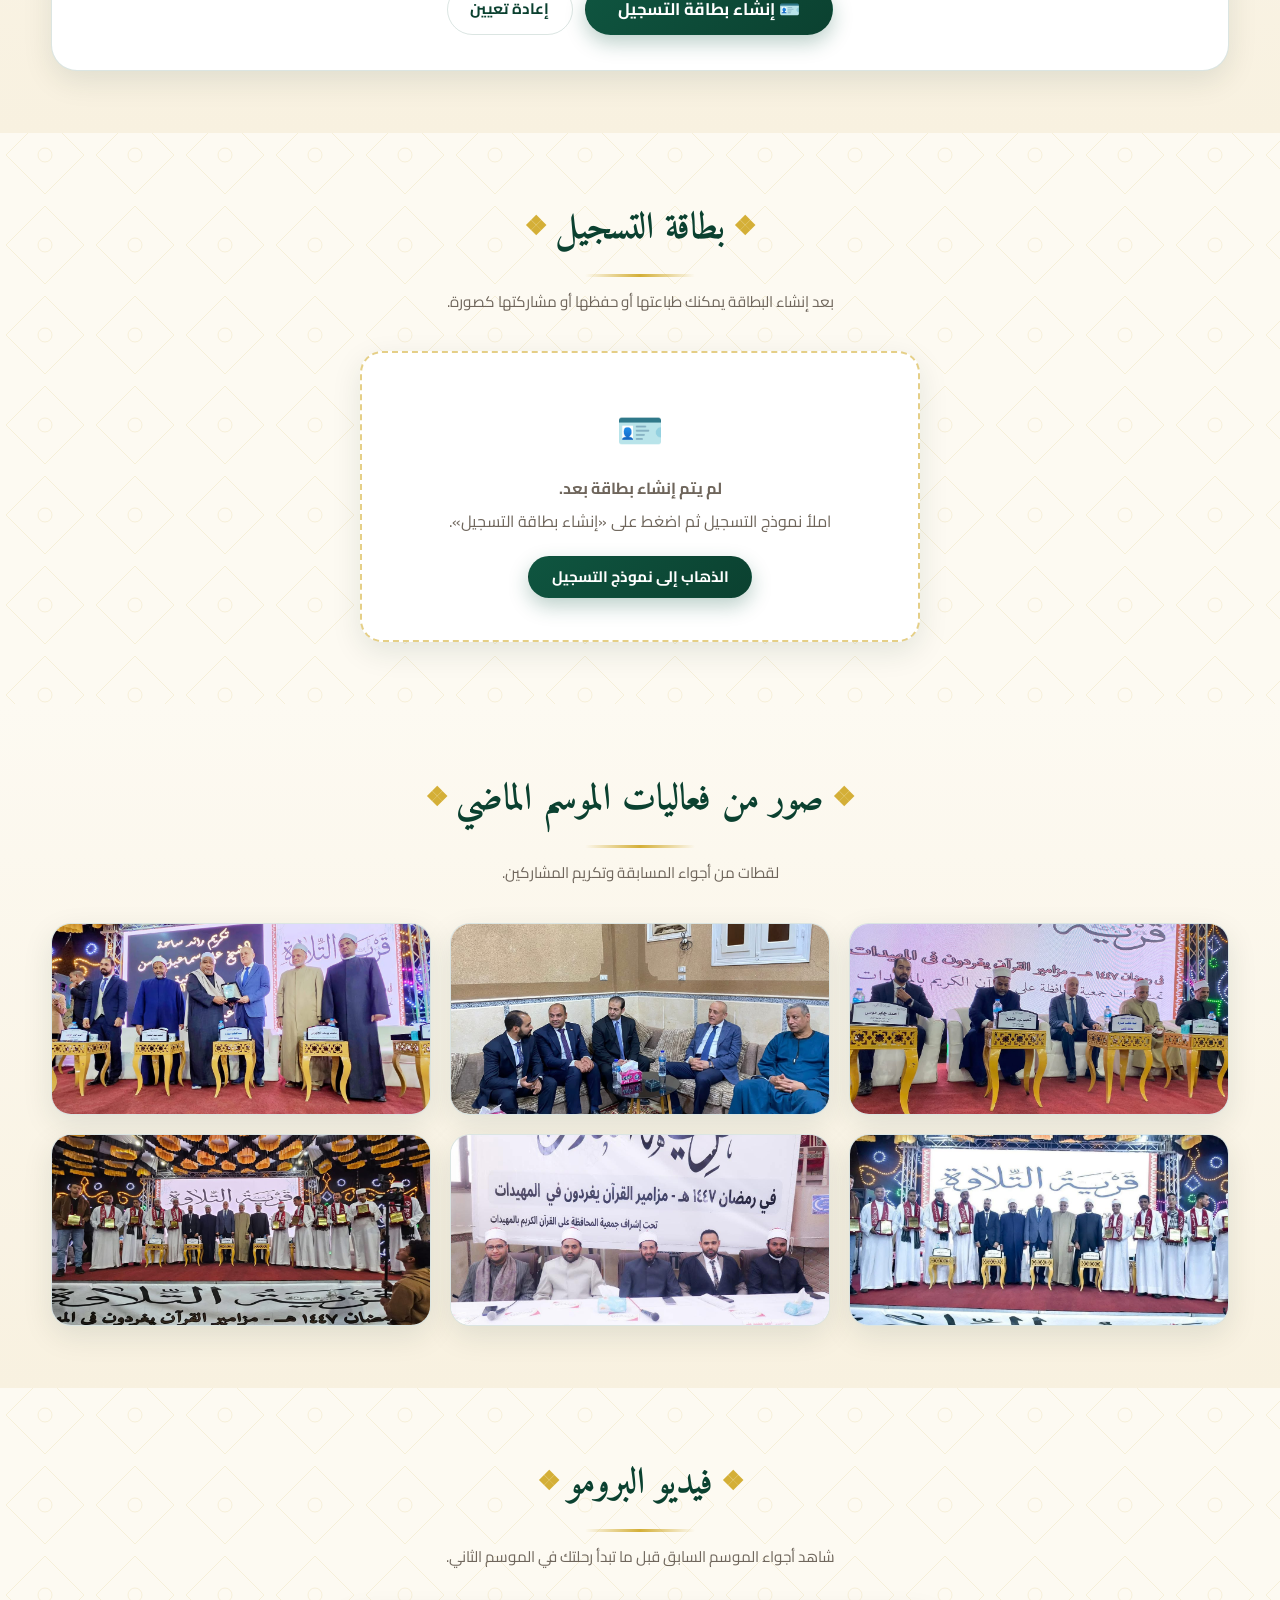
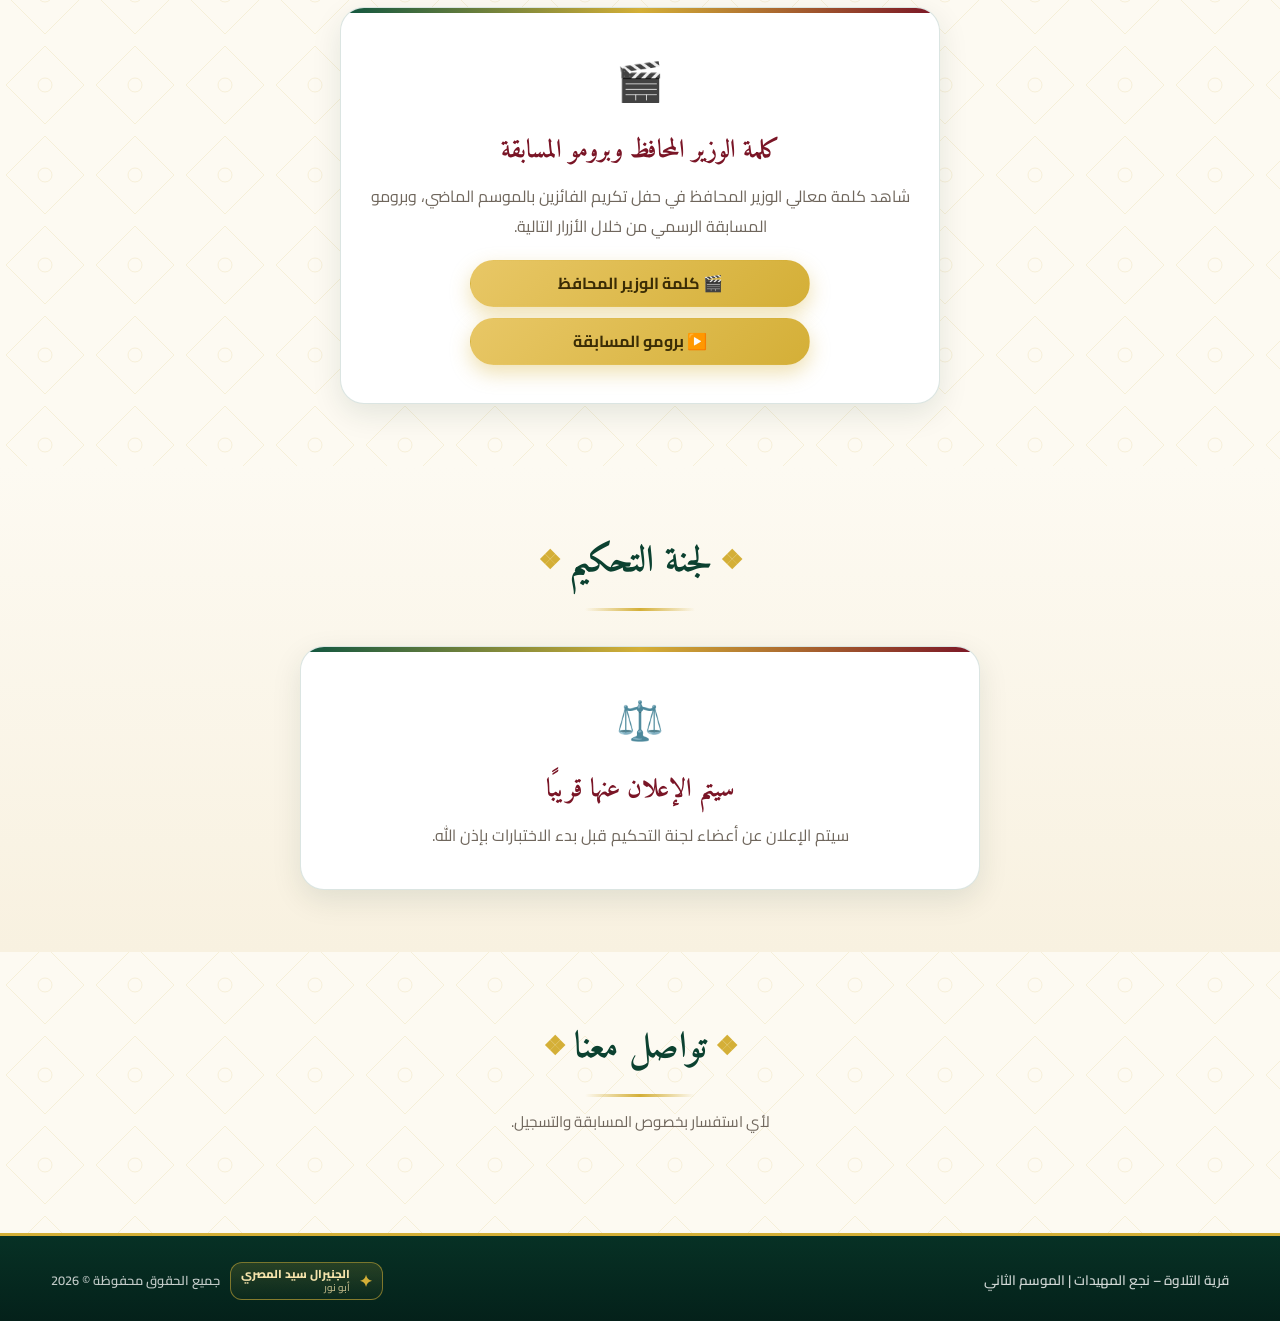
==== commit 101f6086: "Fix HTML structure and update promo section" ====
--- a/index.html
+++ b/index.html
@@ -21,8 +21,7 @@
 @media(max-width:980px){.gallery{grid-template-columns:repeat(2,1fr)}}@media(max-width:760px){.header-inner{justify-content:center;text-align:center}.header-tag{display:none}.header-main h1{font-size:1.6rem}.form-grid{grid-template-columns:1fr}.form-card{padding:1.4rem;border-radius:20px}.contact-grid{grid-template-columns:1fr}.gallery{grid-template-columns:1fr}.footer-inner{justify-content:center;text-align:center}.section{padding:46px 0}.hero{padding:48px 0 56px}.card-head{justify-content:center;text-align:center}.card-titles{text-align:center}.card-logo .cl-name{font-size:.78rem}}
 @media print{@page{size:auto;margin:12mm}html,body{background:#fff!important}body{background-image:none!important}.site-header,.site-nav,.site-footer,.no-print,section:not(#card){display:none!important}#card{padding:0!important;background:#fff!important}#card .section-head{display:none!important}#card .container{width:100%;max-width:100%}#cardEmpty{display:none!important}.card-wrap{display:block!important}.reg-card{box-shadow:none!important;margin:0 auto;page-break-inside:avoid}}
 </style>
-</head>
-<body>
+</head><body>
 
 <header class="site-header"><div class="container header-inner">
 <div class="brand" title="الجنيرال سيد المصري – أبو نور"><span class="brand-mark">✦</span><span class="brand-text"><span class="brand-name">الجنيرال سيد المصري</span><span class="brand-sub">أبو نور</span></span></div>
@@ -74,7 +73,7 @@
 <figure class="g-item"><img src="1.jpg" alt="صور فعاليات الموسم الماضي"></figure><figure class="g-item"><img src="2.jpg" alt="صور فعاليات الموسم الماضي"></figure><figure class="g-item"><img src="3.jpg" alt="صور فعاليات الموسم الماضي"></figure><figure class="g-item"><img src="4.jpg" alt="صور فعاليات الموسم الماضي"></figure><figure class="g-item"><img src="5.jpg" alt="صور فعاليات الموسم الماضي"></figure><figure class="g-item"><img src="6.jpg" alt="صور فعاليات الموسم الماضي"></figure>
 </div></div></section>
 
-<section id="promo" class="section"><div class="container"><div class="section-head"><h2><span class="orn">❖</span> فيديو البرومو <span class="orn">❖</span></h2><span class="head-line"></span><p class="section-sub">شاهد أجواء الموسم السابق قبل ما تبدأ رحلتك في الموسم الثاني.</p></div><div class="notice-box" style="max-width:600px;"><span class="nb-icon">🎬</span><h3>كلمة الوزير المحافظ في تكريم الموسم الماضي</h3><p>شاهد كلمة معالي الوزير المحافظ في حفل تكريم الفائزين بالموسم الماضي من خلال الضغط على الزر التالي.</p><div style="margin-top:1.2rem;"><a href="https://www.facebook.com/share/v/19VxFiWSg8/?mibextid=wwXIfr" target="_blank" rel="noopener" class="btn btn-gold" style="font-size:1rem;padding:.8rem 2rem;">▶️ شاهد الفيديو على فيسبوك</a></div></div></div></section>
+<section id="promo" class="section"><div class="container"><div class="section-head"><h2><span class="orn">❖</span> فيديو البرومو <span class="orn">❖</span></h2><span class="head-line"></span><p class="section-sub">شاهد أجواء الموسم السابق قبل ما تبدأ رحلتك في الموسم الثاني.</p></div><div class="notice-box" style="max-width:600px;"><span class="nb-icon">🎬</span><h3>كلمة الوزير المحافظ وبرومو المسابقة</h3><p>شاهد كلمة معالي الوزير المحافظ في حفل تكريم الفائزين بالموسم الماضي، وبرومو المسابقة الرسمي من خلال الأزرار التالية.</p><div style="margin-top:1.2rem; display:flex; flex-direction:column; gap:0.7rem; align-items:center;"><a href="https://www.facebook.com/share/v/1DqWL4HvGr/" target="_blank" rel="noopener" class="btn btn-gold" style="font-size:1rem;padding:.8rem 2rem;width:100%;max-width:340px;">🎬 كلمة الوزير المحافظ</a><a href="https://www.facebook.com/share/v/1FJV3dqSZT/?mibextid=wwXIfr" target="_blank" rel="noopener" class="btn btn-gold" style="font-size:1rem;padding:.8rem 2rem;width:100%;max-width:340px;">▶️ برومو المسابقة</a></div></div></div></section>
 
 <section id="judges" class="section section-alt"><div class="container"><div class="section-head"><h2><span class="orn">❖</span> لجنة التحكيم <span class="orn">❖</span></h2><span class="head-line"></span></div><div class="notice-box"><span class="nb-icon">⚖️</span><h3>سيتم الإعلان عنها قريبًا</h3><p>سيتم الإعلان عن أعضاء لجنة التحكيم قبل بدء الاختبارات بإذن الله.</p></div></div></section>
 
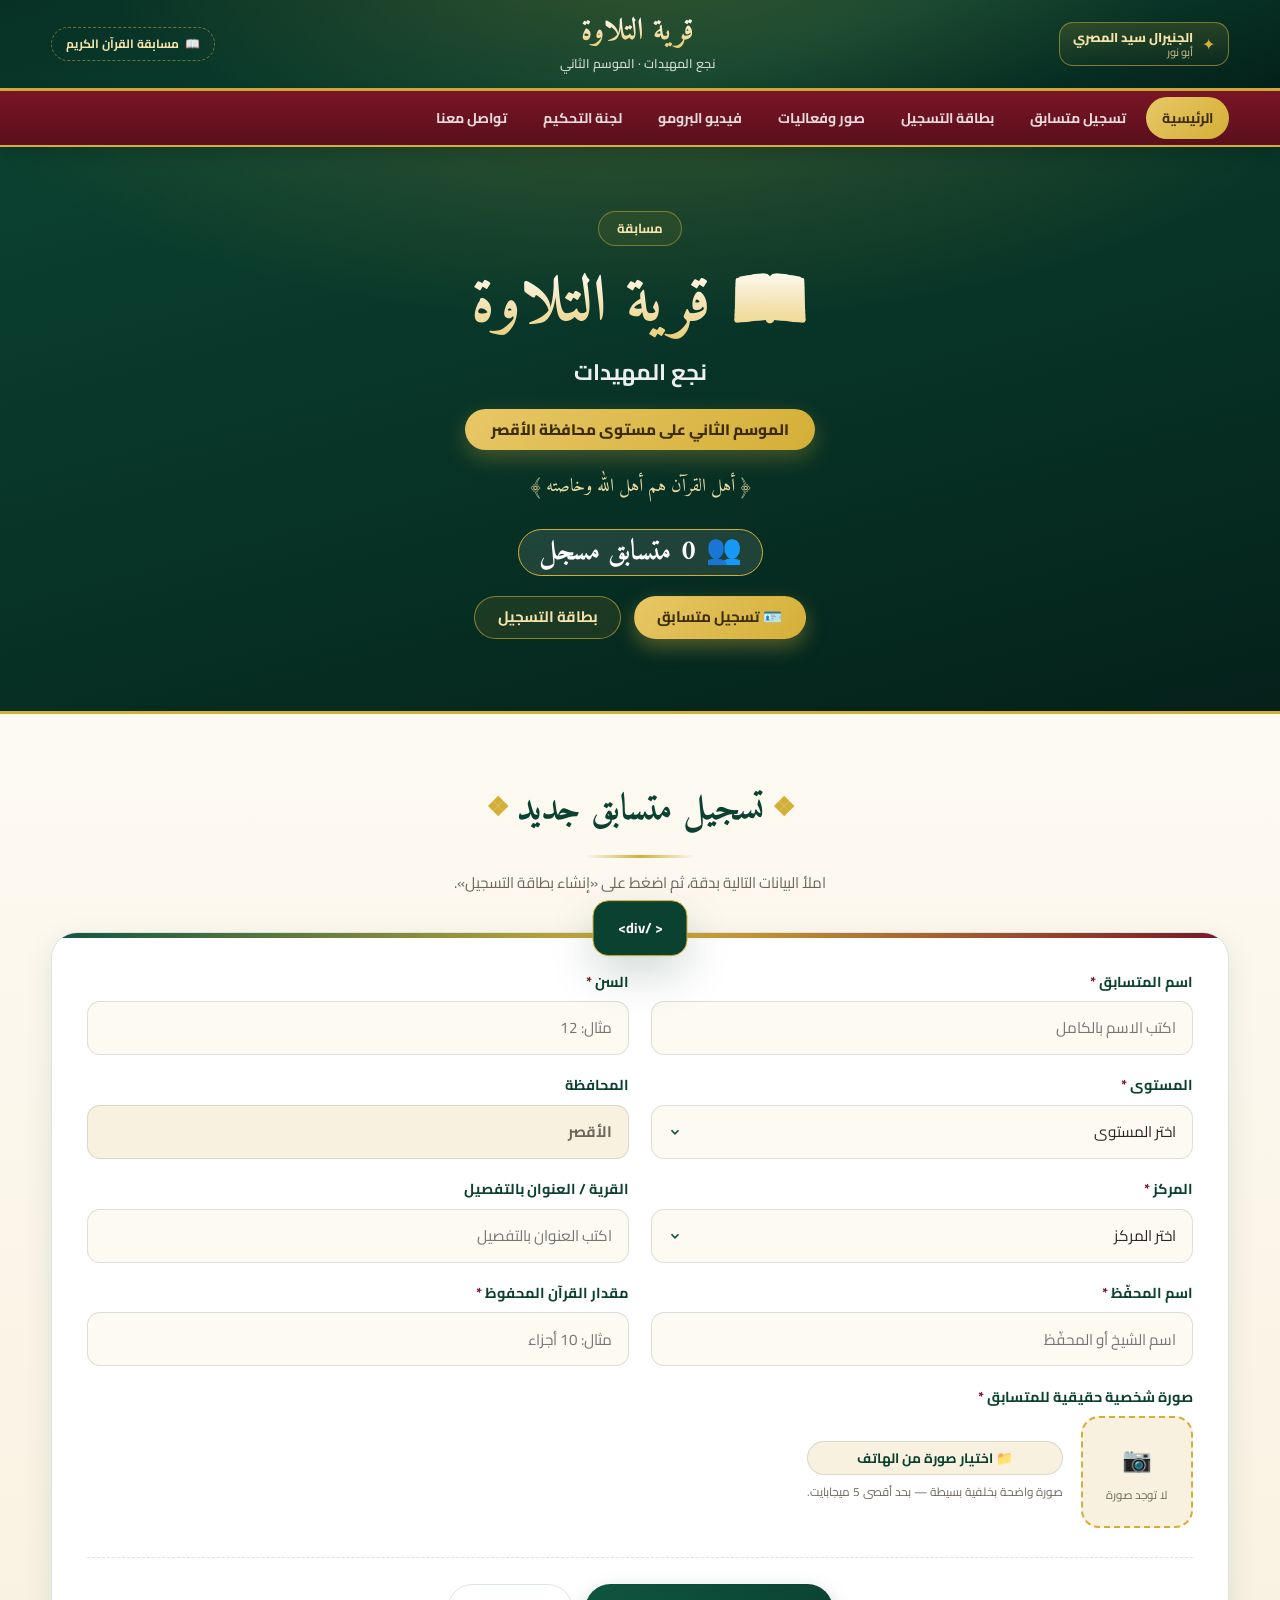
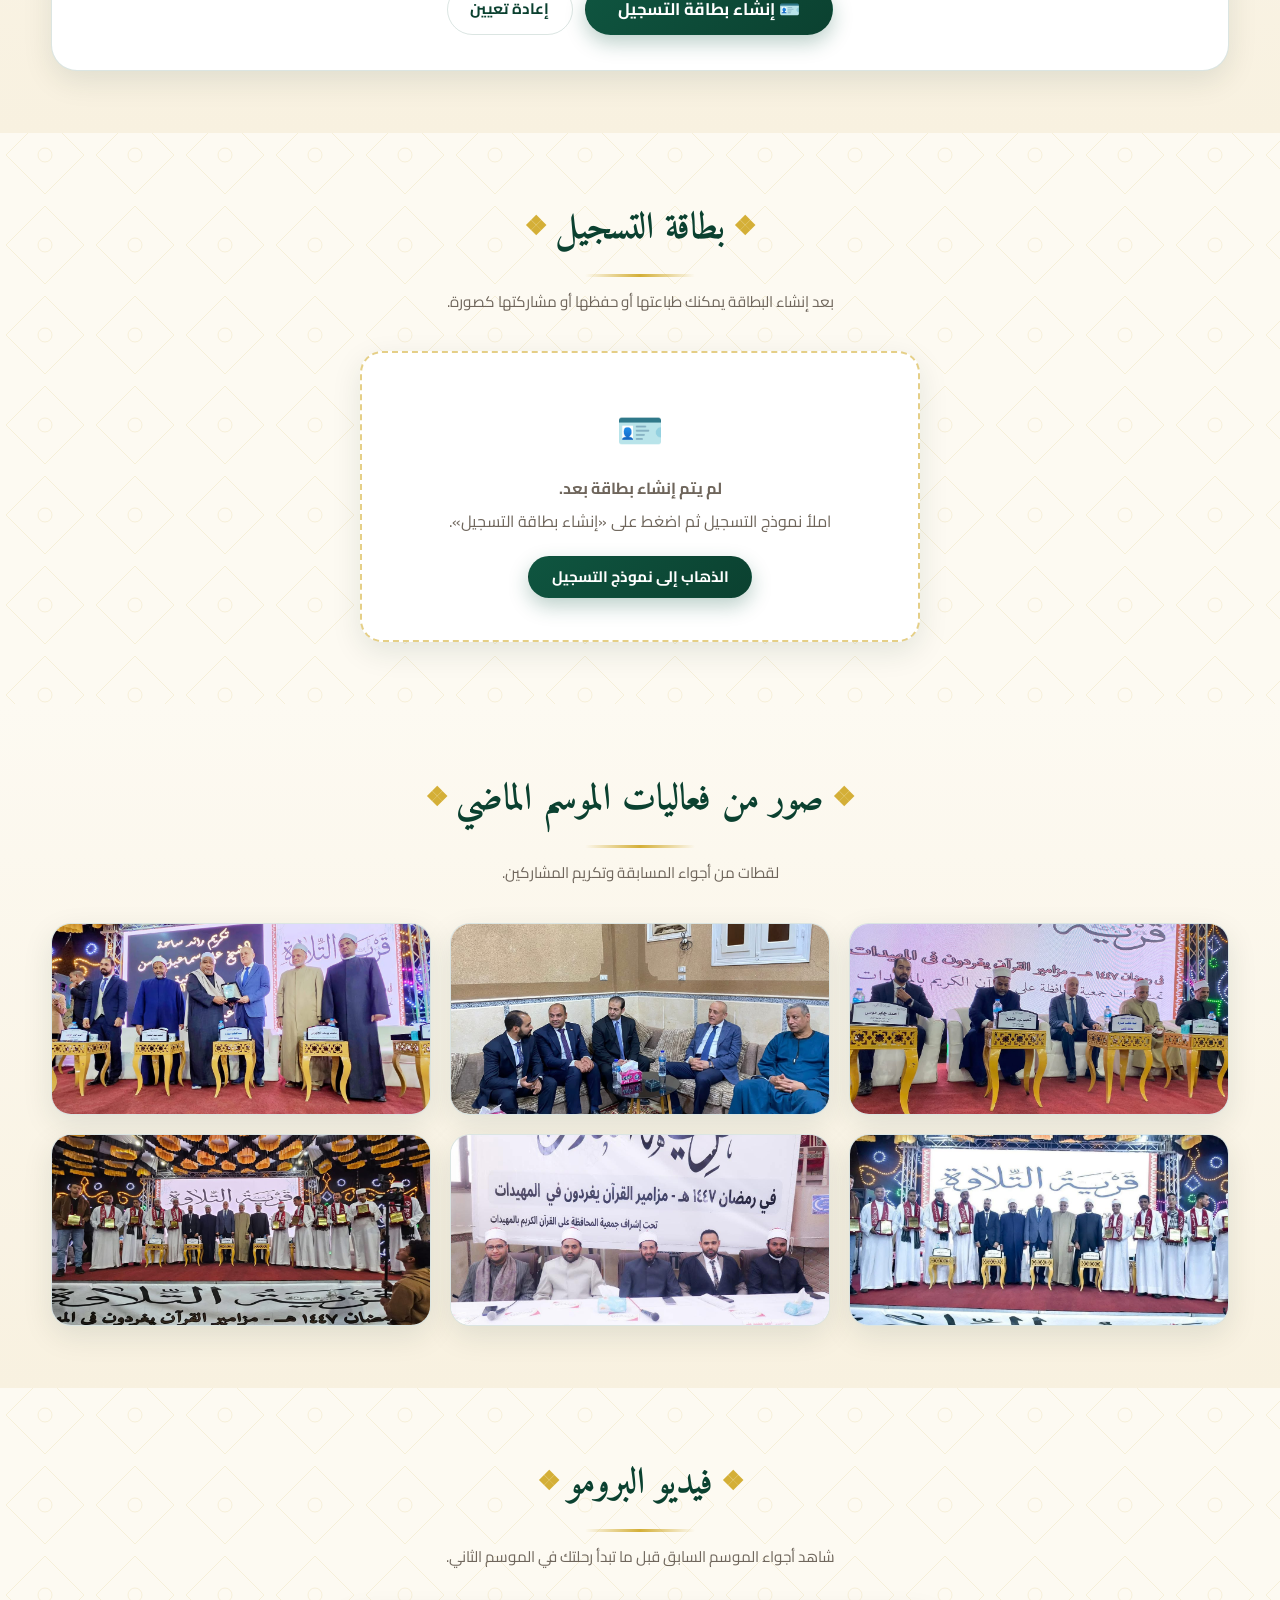
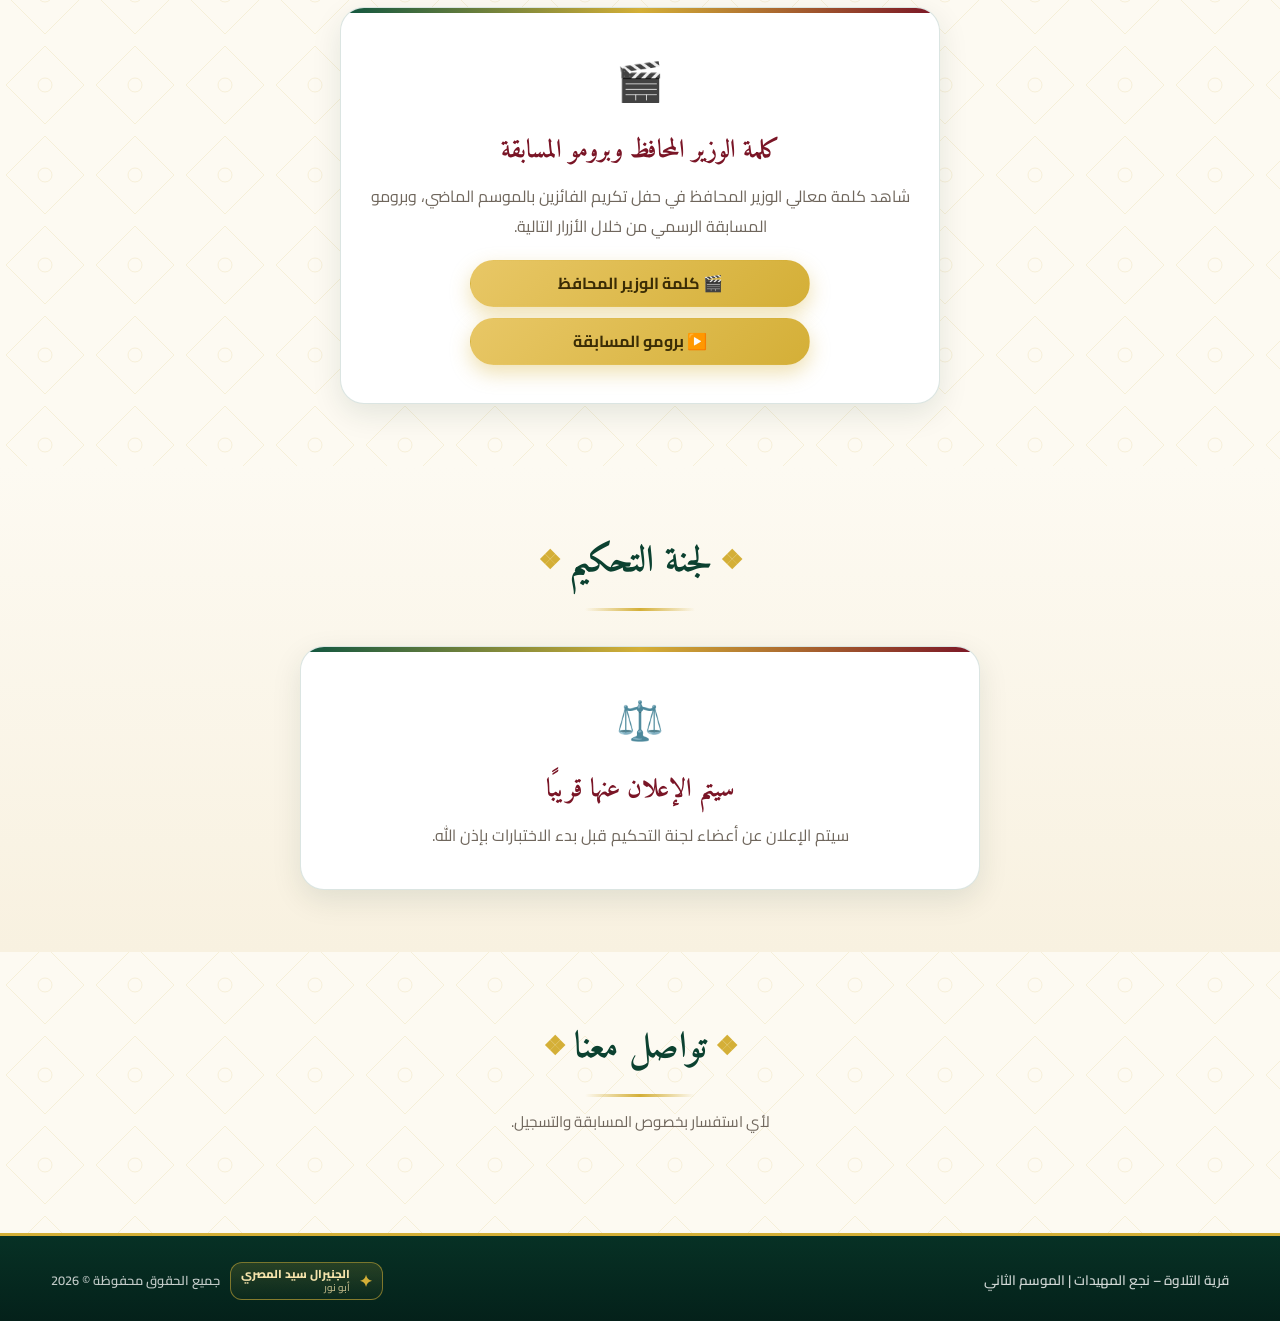
==== commit 26aa6dff: "Update print statement from 'Hello' to 'Goodbye'" ====
--- a/index.html
+++ b/index.html
@@ -9,7 +9,7 @@
 <link rel="icon" href="data:image/svg+xml,%3Csvg xmlns='http://www.w3.org/2000/svg' viewBox='0 0 100 100'%3E%3Ctext y='.9em' font-size='90'%3E%F0%9F%93%96%3C/text%3E%3C/svg%3E" />
 <link rel="preconnect" href="https://fonts.googleapis.com" />
 <link rel="preconnect" href="https://fonts.gstatic.com" crossorigin />
-<link href="https://fonts.googleapis.com/css2?family=Amiri:wght@400;700&family=Cairo:wght@300;400;600;700;800&display=swap" rel="stylesheet" />
+<link href="https://fonts.googleapis.com/css2?family=Amiri:wght@400;700&family=Cairo:wght@300;400;600;700;800;900&display=swap" rel="stylesheet" />
 <style>
 :root{--green-950:#04211a;--green-900:#073125;--green-800:#0b4130;--green-700:#0f5540;--green-600:#157253;--gold:#d4af37;--gold-2:#e8c766;--gold-soft:#f5e3ab;--gold-dark:#9c7a1c;--red-900:#5a0f1b;--red-800:#7a1526;--cream:#fdfaf2;--cream-2:#f8f1e0;--line:rgba(15,85,64,.15);--ink:#2b2620;--muted:#6f665c;--shadow:0 10px 30px rgba(7,49,37,.10);--shadow-lg:0 18px 45px rgba(7,49,37,.18)}
 *,*::before,*::after{box-sizing:border-box}html{scroll-behavior:smooth;-webkit-text-size-adjust:100%}body{margin:0;font-family:'Cairo','Segoe UI',Tahoma,Arial,sans-serif;font-size:16px;line-height:1.85;color:var(--ink);background-color:var(--cream);background-image:url("data:image/svg+xml,%3Csvg xmlns='http://www.w3.org/2000/svg' width='90' height='90' viewBox='0 0 90 90'%3E%3Cg fill='none' stroke='%23c9a227' stroke-opacity='0.13' stroke-width='1'%3E%3Cpath d='M45 6 L84 45 L45 84 L6 45 Z'/%3E%3Ccircle cx='45' cy='45' r='7'/%3E%3C/g%3E%3C/svg%3E")}img{max-width:100%;display:block}a{color:inherit}[hidden]{display:none!important}.container{width:min(1180px,92%);margin-inline:auto}section{scroll-margin-top:74px}.btn{display:inline-flex;align-items:center;justify-content:center;gap:.5rem;font-family:inherit;font-size:.95rem;font-weight:700;line-height:1.2;padding:.7rem 1.4rem;border-radius:999px;border:1.5px solid transparent;cursor:pointer;text-decoration:none;transition:transform .22s,box-shadow .22s,background .22s;white-space:nowrap}.btn-primary{background:linear-gradient(135deg,var(--green-700),var(--green-800));color:#fff;box-shadow:0 8px 20px rgba(15,85,64,.28)}.btn-gold{background:linear-gradient(135deg,var(--gold-2),var(--gold));color:#3a2c05;box-shadow:0 8px 20px rgba(212,175,55,.38)}.btn-wa{background:linear-gradient(135deg,#25d366,#128c7e);color:#fff;box-shadow:0 8px 20px rgba(18,140,126,.32)}.btn-ghost{background:transparent;border-color:var(--line);color:var(--green-800)}.btn-soft{background:var(--cream-2);border-color:var(--line);color:var(--green-800);font-size:.85rem;padding:.5rem 1.05rem}.btn-lg{padding:.9rem 2rem;font-size:1.05rem}
@@ -17,8 +17,60 @@
 .site-nav{position:sticky;top:0;z-index:80;background:linear-gradient(180deg,var(--red-800),var(--red-900));border-bottom:2px solid var(--gold);box-shadow:0 6px 18px rgba(0,0,0,.18)}.nav-inner{display:flex;gap:.25rem;overflow-x:auto;padding:.35rem 0;scrollbar-width:none}.nav-inner::-webkit-scrollbar{display:none}.nav-link{position:relative;text-decoration:none;color:rgba(255,255,255,.85);font-size:.88rem;font-weight:700;padding:.5rem 1rem;border-radius:999px;white-space:nowrap;transition:.22s}.nav-link.active{background:linear-gradient(135deg,var(--gold-2),var(--gold));color:#3a2c05}
 .hero{position:relative;overflow:hidden;text-align:center;padding:64px 0 72px;color:#fff;background:radial-gradient(1100px 420px at 50% -15%,rgba(212,175,55,.22),transparent 62%),linear-gradient(165deg,var(--green-800),var(--green-900) 55%,var(--green-950));border-bottom:3px solid var(--gold)}.hero>*{position:relative;z-index:1}.hero-eyebrow{display:inline-block;font-size:.82rem;font-weight:700;color:var(--gold-soft);border:1px solid rgba(212,175,55,.5);border-radius:999px;padding:.3rem 1.1rem;margin-bottom:1rem;background:rgba(212,175,55,.08)}.hero h2{font-family:'Amiri',serif;font-size:clamp(2.3rem,7vw,4rem);margin:0 0 .2rem;line-height:1.35;background:linear-gradient(180deg,#fff,var(--gold-2));-webkit-background-clip:text;background-clip:text;color:transparent}.hero .hero-place{font-size:clamp(1rem,3vw,1.4rem);font-weight:700;color:rgba(255,255,255,.92);margin:0}.hero .hero-season{display:inline-block;margin:1rem 0 .6rem;background:linear-gradient(135deg,var(--gold-2),var(--gold));color:#3a2c05;font-weight:800;font-size:.95rem;padding:.4rem 1.6rem;border-radius:999px;box-shadow:0 8px 22px rgba(212,175,55,.3)}.hero .hero-verse{font-family:'Amiri',serif;font-size:1.15rem;color:var(--gold-soft);margin:.6rem 0 1.6rem;opacity:.95}.counter-box{display:inline-flex;align-items:center;gap:10px;background:rgba(255,255,255,.1);border:1px solid var(--gold);border-radius:999px;padding:8px 20px;margin-bottom:20px;color:var(--gold-soft);font-weight:700;font-size:1.1rem}.counter-box span{font-family:'Amiri',serif;font-size:1.8rem;color:#fff;line-height:1}.hero-actions{display:flex;gap:.8rem;justify-content:center;flex-wrap:wrap}.section{padding:62px 0}.section-alt{background:linear-gradient(180deg,var(--cream),var(--cream-2))}.section-head{text-align:center;margin-bottom:2.2rem}.section-head h2{font-family:'Amiri',serif;font-size:clamp(1.6rem,4.2vw,2.3rem);color:var(--green-800);margin:0;display:inline-flex;align-items:center;gap:.5rem}.section-head .orn{color:var(--gold);font-size:.72em}.head-line{display:block;width:110px;height:3px;margin:.7rem auto 0;border-radius:3px;background:linear-gradient(90deg,transparent,var(--gold),transparent)}.section-sub{color:var(--muted);font-size:.95rem;margin:.7rem auto 0;max-width:640px}
 .form-card{position:relative;overflow:hidden;background:#fff;border:1px solid var(--line);border-radius:26px;padding:2.2rem;box-shadow:var(--shadow)}.form-card:before{content:"";position:absolute;top:0;right:0;left:0;height:5px;background:linear-gradient(90deg,var(--green-700),var(--gold),var(--red-800))}.form-grid{display:grid;grid-template-columns:repeat(2,1fr);gap:1.1rem 1.4rem}.field{display:flex;flex-direction:column;gap:.35rem}.field-full{grid-column:1/-1}.field label{font-size:.9rem;font-weight:700;color:var(--green-800)}.req{color:var(--red-800)}.field input,.field select{font-family:inherit;font-size:.95rem;color:var(--ink);padding:.72rem 1rem;border-radius:13px;border:1.5px solid var(--line);background:var(--cream);transition:.2s;width:100%}.field select{appearance:none;background-image:url("data:image/svg+xml,%3Csvg xmlns='http://www.w3.org/2000/svg' width='14' height='14' viewBox='0 0 24 24' fill='none' stroke='%230f5540' stroke-width='3'%3E%3Cpath d='M6 9l6 6 6-6'/%3E%3C/svg%3E");background-repeat:no-repeat;background-position:left 1rem center;padding-left:2.4rem}.field input:focus,.field select:focus{outline:none;border-color:var(--green-600);background:#fff;box-shadow:0 0 0 4px rgba(21,114,83,.10)}.field input[readonly]{background:var(--cream-2);color:var(--muted);font-weight:700}.field .hint{font-size:.74rem;color:var(--muted)}.photo-upload{display:flex;align-items:center;gap:1.1rem;flex-wrap:wrap}.photo-preview{width:112px;height:112px;flex:0 0 auto;border-radius:18px;border:2px dashed var(--gold);background:var(--cream-2);display:flex;flex-direction:column;align-items:center;justify-content:center;gap:.2rem;color:var(--muted);font-size:.72rem;overflow:hidden;background-size:cover;background-position:center}.photo-preview.has-img{border-style:solid;border-color:var(--green-600)}.photo-preview.has-img .ph-icon,.photo-preview.has-img .ph-text{display:none}.ph-icon{font-size:1.5rem}.photo-actions{display:flex;flex-direction:column;gap:.4rem}.form-actions{display:flex;gap:.8rem;justify-content:center;flex-wrap:wrap;margin-top:1.8rem;padding-top:1.6rem;border-top:1px dashed var(--line)}
-.card-wrap{display:flex;flex-direction:column;align-items:center;gap:1.4rem}.reg-card{width:100%;max-width:480px;background:#fff;border-radius:24px;padding:10px;border:1px solid rgba(212,175,55,.55);box-shadow:var(--shadow-lg)}.card-border{position:relative;border:2px solid var(--gold);border-radius:18px;padding:1.5rem 1.3rem;background:radial-gradient(circle at 100% 0,rgba(212,175,55,.12),transparent 45%),radial-gradient(circle at 0 100%,rgba(15,85,64,.09),transparent 45%),#fffdf8}.card-head{display:flex;align-items:center;justify-content:space-between;gap:.7rem;padding-bottom:.9rem;border-bottom:1.5px solid rgba(212,175,55,.5);flex-wrap:wrap}.card-logo{display:flex;flex-direction:column;align-items:center;justify-content:center;line-height:1.2;text-align:center;min-width:135px;padding:.45rem .8rem;border:1.5px solid var(--gold);border-radius:14px;background:radial-gradient(circle at center,rgba(212,175,55,.18),rgba(212,175,55,.03));box-shadow:0 4px 12px rgba(156,122,28,.12),inset 0 0 10px rgba(212,175,55,.08)}.card-logo .cl-name{font-family:'Amiri',serif;font-size:.85rem;font-weight:800;color:var(--green-800);white-space:nowrap}.card-logo .cl-sub{font-family:'Amiri',serif;font-size:.72rem;font-weight:800;color:var(--red-800);margin-top:2px;white-space:nowrap}.card-titles{text-align:left}.card-titles h3{font-family:'Amiri',serif;font-size:1.5rem;margin:0;color:var(--red-800);line-height:1.3}.card-titles p{margin:0;font-size:.72rem;color:var(--muted);font-weight:600}.card-photo{width:126px;height:126px;margin:1.1rem auto .8rem;border-radius:50%;padding:4px;background:linear-gradient(135deg,var(--gold-2),var(--gold-dark))}.card-photo img{width:100%;height:100%;object-fit:cover;border-radius:50%;border:3px solid #fffdf8;background:var(--cream-2)}.card-name{text-align:center;font-family:'Amiri',serif;font-size:1.5rem;font-weight:700;color:#fff;background:linear-gradient(135deg,var(--red-800),var(--red-900));border:1.5px solid var(--gold);border-radius:14px;padding:.5rem 1rem;margin:0 auto .5rem;max-width:92%;word-break:break-word}.card-level{text-align:center;font-size:.85rem;font-weight:800;color:var(--green-800);background:rgba(15,85,64,.08);border:1px solid rgba(15,85,64,.2);border-radius:999px;padding:.28rem 1rem;display:block;width:fit-content;margin:0 auto 1rem}.card-code{display:block;width:fit-content;margin:0 auto 1rem;text-align:center;padding:.5rem 1.2rem;background:linear-gradient(135deg,rgba(212,175,55,.22),rgba(212,175,55,.08));border:1.5px dashed var(--gold);border-radius:14px}.card-code .cc-label{display:block;font-size:.68rem;color:var(--muted);font-weight:700;letter-spacing:.3px;margin-bottom:.15rem}.card-code .cc-value{display:block;font-family:'Courier New',monospace;font-size:1.15rem;font-weight:800;color:var(--red-800);letter-spacing:2px;direction:ltr}.card-info{border:1px solid rgba(212,175,55,.5);border-radius:14px;overflow:hidden}.info-row{display:flex;justify-content:space-between;align-items:center;gap:.8rem;padding:.55rem .9rem;font-size:.86rem;background:#fffdf8}.info-row:nth-child(odd){background:rgba(248,241,224,.65)}.info-row span{color:var(--muted);font-weight:700;font-size:.8rem}.info-row strong{color:var(--green-800);font-weight:700;text-align:left;word-break:break-word}.card-foot{margin-top:1rem;text-align:center;font-family:'Amiri',serif;font-size:1rem;color:var(--gold-dark);font-weight:700;border-top:1.5px dashed rgba(212,175,55,.6);padding-top:.8rem}.card-actions{display:flex;gap:.8rem;flex-wrap:wrap;justify-content:center}.card-note{font-size:.78rem;color:var(--muted);text-align:center;max-width:520px}.empty-state{text-align:center;background:#fff;border:2px dashed rgba(212,175,55,.6);border-radius:22px;padding:2.6rem 1.4rem;max-width:560px;margin:0 auto;box-shadow:var(--shadow)}.empty-state .empty-icon{font-size:2.4rem;display:block;margin-bottom:.5rem}.empty-state p{margin:.2rem 0;color:var(--muted)}.empty-state .btn{margin-top:1rem}.gallery{display:grid;grid-template-columns:repeat(3,1fr);gap:1.2rem}.g-item{margin:0;border-radius:20px;overflow:hidden;background:#fff;border:1px solid var(--line);box-shadow:var(--shadow);transition:transform .25s,box-shadow .25s}.g-item img{height:190px;width:100%;object-fit:cover;display:block}.notice-box{max-width:680px;margin:0 auto;text-align:center;background:#fff;border:1px solid var(--line);border-radius:24px;padding:2.4rem 1.6rem;box-shadow:var(--shadow);position:relative;overflow:hidden}.notice-box:before{content:"";position:absolute;top:0;right:0;left:0;height:5px;background:linear-gradient(90deg,var(--green-700),var(--gold),var(--red-800))}.notice-box .nb-icon{font-size:2.4rem;display:block;margin-bottom:.6rem}.notice-box h3{font-family:'Amiri',serif;font-size:1.6rem;color:var(--red-800);margin:0 0 .5rem}.notice-box p{color:var(--muted);margin:0;font-size:1rem}.contact-grid{display:grid;grid-template-columns:repeat(3,1fr);gap:1.2rem;max-width:900px;margin:0 auto}.contact-card{display:flex;flex-direction:column;align-items:center;gap:.4rem;text-align:center;background:#fff;border:1px solid var(--line);border-radius:20px;padding:1.6rem 1rem;text-decoration:none;box-shadow:var(--shadow);transition:transform .25s,box-shadow .25s}.contact-card .c-icon{width:56px;height:56px;border-radius:50%;display:grid;place-items:center;font-size:1.5rem;background:linear-gradient(135deg,rgba(212,175,55,.22),rgba(15,85,64,.10));border:1px solid rgba(212,175,55,.45)}.contact-card h4{margin:0;font-size:1rem;color:var(--green-800)}.contact-card p{margin:0;font-size:.8rem;color:var(--muted);word-break:break-word}.contact-empty{grid-column:1/-1;text-align:center;background:#fff;border:2px dashed rgba(212,175,55,.6);border-radius:20px;padding:2rem 1.2rem;color:var(--muted);font-weight:600}.site-footer{background:linear-gradient(180deg,var(--green-900),var(--green-950));border-top:3px solid var(--gold);color:#fff;padding:1.6rem 0 1.3rem}.footer-inner{display:flex;align-items:center;justify-content:space-between;gap:1rem;flex-wrap:wrap}.footer-title{font-size:.85rem;color:rgba(255,255,255,.8);margin:0;font-weight:600}.footer-copy{display:flex;align-items:center;gap:.6rem;margin:0;font-size:.8rem;color:rgba(255,255,255,.75);font-weight:600}.toast{position:fixed;bottom:22px;right:50%;z-index:300;transform:translate(50%,140%);background:var(--green-800);color:#fff;border:1px solid var(--gold);padding:.85rem 1.5rem;border-radius:16px;font-size:.9rem;font-weight:700;box-shadow:var(--shadow-lg);transition:transform .35s ease;max-width:90vw;text-align:center}.toast.show{transform:translate(50%,0)}.toast.error{background:var(--red-800);border-color:var(--gold-2)}
-@media(max-width:980px){.gallery{grid-template-columns:repeat(2,1fr)}}@media(max-width:760px){.header-inner{justify-content:center;text-align:center}.header-tag{display:none}.header-main h1{font-size:1.6rem}.form-grid{grid-template-columns:1fr}.form-card{padding:1.4rem;border-radius:20px}.contact-grid{grid-template-columns:1fr}.gallery{grid-template-columns:1fr}.footer-inner{justify-content:center;text-align:center}.section{padding:46px 0}.hero{padding:48px 0 56px}.card-head{justify-content:center;text-align:center}.card-titles{text-align:center}.card-logo .cl-name{font-size:.78rem}}
+.empty-state{text-align:center;background:#fff;border:2px dashed rgba(212,175,55,.6);border-radius:22px;padding:2.6rem 1.4rem;max-width:560px;margin:0 auto;box-shadow:var(--shadow)}.empty-state .empty-icon{font-size:2.4rem;display:block;margin-bottom:.5rem}.empty-state p{margin:.2rem 0;color:var(--muted)}.empty-state .btn{margin-top:1rem}.gallery{display:grid;grid-template-columns:repeat(3,1fr);gap:1.2rem}.g-item{margin:0;border-radius:20px;overflow:hidden;background:#fff;border:1px solid var(--line);box-shadow:var(--shadow);transition:transform .25s,box-shadow .25s}.g-item img{height:190px;width:100%;object-fit:cover;display:block}.notice-box{max-width:680px;margin:0 auto;text-align:center;background:#fff;border:1px solid var(--line);border-radius:24px;padding:2.4rem 1.6rem;box-shadow:var(--shadow);position:relative;overflow:hidden}.notice-box:before{content:"";position:absolute;top:0;right:0;left:0;height:5px;background:linear-gradient(90deg,var(--green-700),var(--gold),var(--red-800))}.notice-box .nb-icon{font-size:2.4rem;display:block;margin-bottom:.6rem}.notice-box h3{font-family:'Amiri',serif;font-size:1.6rem;color:var(--red-800);margin:0 0 .5rem}.notice-box p{color:var(--muted);margin:0;font-size:1rem}.contact-grid{display:grid;grid-template-columns:repeat(3,1fr);gap:1.2rem;max-width:900px;margin:0 auto}.contact-card{display:flex;flex-direction:column;align-items:center;gap:.4rem;text-align:center;background:#fff;border:1px solid var(--line);border-radius:20px;padding:1.6rem 1rem;text-decoration:none;box-shadow:var(--shadow);transition:transform .25s,box-shadow .25s}.contact-card .c-icon{width:56px;height:56px;border-radius:50%;display:grid;place-items:center;font-size:1.5rem;background:linear-gradient(135deg,rgba(212,175,55,.22),rgba(15,85,64,.10));border:1px solid rgba(212,175,55,.45)}.contact-card h4{margin:0;font-size:1rem;color:var(--green-800)}.contact-card p{margin:0;font-size:.8rem;color:var(--muted);word-break:break-word}.contact-empty{grid-column:1/-1;text-align:center;background:#fff;border:2px dashed rgba(212,175,55,.6);border-radius:20px;padding:2rem 1.2rem;color:var(--muted);font-weight:600}.site-footer{background:linear-gradient(180deg,var(--green-900),var(--green-950));border-top:3px solid var(--gold);color:#fff;padding:1.6rem 0 1.3rem}.footer-inner{display:flex;align-items:center;justify-content:space-between;gap:1rem;flex-wrap:wrap}.footer-title{font-size:.85rem;color:rgba(255,255,255,.8);margin:0;font-weight:600}.footer-copy{display:flex;align-items:center;gap:.6rem;margin:0;font-size:.8rem;color:rgba(255,255,255,.75);font-weight:600}.toast{position:fixed;bottom:22px;right:50%;z-index:300;transform:translate(50%,140%);background:var(--green-800);color:#fff;border:1px solid var(--gold);padding:.85rem 1.5rem;border-radius:16px;font-size:.9rem;font-weight:700;box-shadow:var(--shadow-lg);transition:transform .35s ease;max-width:90vw;text-align:center}.toast.show{transform:translate(50%,0)}.toast.error{background:var(--red-800);border-color:var(--gold-2)}
+
+/* ═══════════════ البطاقة الجديدة (تصميم فخم) ═══════════════ */
+.card-wrap{display:flex;flex-direction:column;align-items:center;gap:1.4rem}
+.reg-card{width:100%;max-width:480px;background:transparent;border-radius:0;padding:0;border:0;box-shadow:none}
+#regCard{font-family:'Cairo',sans-serif}
+.card-inner{position:relative;background:linear-gradient(180deg,#fef9e6 0%,#fdf5dd 40%,#faefcc 100%);border:3px solid var(--gold-dark);border-radius:20px;padding:1.4rem 1.1rem 1.2rem;box-shadow:0 14px 40px rgba(122,21,38,.20),inset 0 0 30px rgba(212,175,55,.12);overflow:hidden}
+.card-inner::before{content:"";position:absolute;inset:6px;border:1.5px dashed rgba(156,122,28,.55);border-radius:14px;pointer-events:none;z-index:1}
+.card-inner::after{content:"";position:absolute;inset:0;background-image:url("data:image/svg+xml,%3Csvg xmlns='http://www.w3.org/2000/svg' width='60' height='60' viewBox='0 0 60 60'%3E%3Cg fill='none' stroke='%239c7a1c' stroke-opacity='0.10' stroke-width='1'%3E%3Cpath d='M30 5 L55 30 L30 55 L5 30 Z'/%3E%3Cpath d='M30 18 L42 30 L30 42 L18 30 Z'/%3E%3C/g%3E%3C/svg%3E");pointer-events:none;opacity:.6;z-index:1}
+.card-inner > *{position:relative;z-index:2}
+.decor-top{display:flex;align-items:center;justify-content:space-between;margin-bottom:.4rem;padding:0 .6rem}
+.decor-top .lantern{font-size:1.5rem;filter:drop-shadow(0 2px 4px rgba(212,175,55,.5))}
+.decor-top .mosque-shape{font-size:1.8rem;filter:drop-shadow(0 2px 4px rgba(15,85,64,.4))}
+.card-head-new{display:flex;align-items:center;justify-content:space-between;gap:.7rem;padding-bottom:.9rem;border-bottom:1.5px solid rgba(156,122,28,.35);flex-wrap:wrap}
+.card-logo-new{display:flex;flex-direction:column;align-items:center;text-align:center;flex:1 1 auto}
+.card-logo-new .logo-emblem{font-size:1.6rem;line-height:1;margin-bottom:.2rem}
+.card-logo-new .logo-name{font-family:'Amiri',serif;font-size:1.5rem;font-weight:800;color:var(--green-800);line-height:1.1;letter-spacing:.5px}
+.card-logo-new .logo-sub{font-size:.62rem;color:var(--gold-dark);font-weight:700;letter-spacing:.5px;margin-top:.15rem}
+.card-brand-new{display:flex;flex-direction:column;align-items:center;padding:.5rem .85rem;border:2px solid var(--gold-dark);border-radius:12px;background:linear-gradient(180deg,rgba(212,175,55,.22),rgba(212,175,55,.06));box-shadow:0 3px 10px rgba(156,122,28,.20);min-width:120px}
+.card-brand-new .brand-title{font-family:'Amiri',serif;font-size:.85rem;font-weight:800;color:var(--green-900);white-space:nowrap}
+.card-brand-new .brand-sub{font-family:'Amiri',serif;font-size:.72rem;font-weight:800;color:var(--red-800);margin-top:2px}
+.photo-wrap{position:relative;width:150px;height:150px;margin:1.2rem auto .8rem}
+.photo-frame{width:100%;height:100%;border-radius:50%;padding:5px;background:conic-gradient(from 220deg,var(--gold-2),var(--gold-dark),var(--gold),var(--gold-2));box-shadow:0 8px 24px rgba(156,122,28,.35)}
+.photo-frame img{width:100%;height:100%;object-fit:cover;border-radius:50%;border:3px solid #fffdf8;background:var(--cream-2)}
+.photo-wrap .laurel-left,.photo-wrap .laurel-right{position:absolute;top:50%;transform:translateY(-50%);font-size:1.8rem;filter:drop-shadow(0 2px 3px rgba(15,85,64,.5))}
+.photo-wrap .laurel-left{left:-14px;transform:translateY(-50%) scaleX(-1)}
+.photo-wrap .laurel-right{right:-14px}
+.name-banner{position:relative;text-align:center;background:linear-gradient(180deg,var(--green-800),var(--green-950));border:2px solid var(--gold);border-radius:14px;padding:.65rem 1rem;margin:.3rem auto .7rem;max-width:96%;box-shadow:0 6px 18px rgba(7,49,37,.30),inset 0 0 12px rgba(0,0,0,.20)}
+.name-banner::before,.name-banner::after{content:"❖";position:absolute;top:50%;transform:translateY(-50%);color:var(--gold-2);font-size:.9rem;text-shadow:0 0 6px rgba(212,175,55,.6)}
+.name-banner::before{right:10px}
+.name-banner::after{left:10px}
+.name-banner span{font-family:'Amiri',serif;font-size:1.65rem;font-weight:800;color:#fff;letter-spacing:.5px;text-shadow:0 2px 4px rgba(0,0,0,.35);word-break:break-word;display:inline-block;padding:0 1.2rem}
+.level-pill{display:flex;align-items:center;justify-content:center;gap:.5rem;width:fit-content;margin:0 auto .9rem;padding:.42rem 1.4rem;background:linear-gradient(180deg,#ffffff,#f8f1e0);border:2px solid var(--gold-dark);border-radius:999px;box-shadow:0 3px 8px rgba(156,122,28,.18)}
+.level-pill .pill-icon{font-size:1rem}
+.level-pill span:last-child{font-size:.92rem;font-weight:800;color:var(--green-800)}
+.code-qr-box{display:flex;align-items:center;gap:.9rem;justify-content:space-between;background:linear-gradient(135deg,rgba(212,175,55,.16),rgba(212,175,55,.05));border:2px solid var(--gold-dark);border-radius:14px;padding:.8rem .9rem;margin:0 auto 1rem;max-width:96%;box-shadow:0 4px 12px rgba(156,122,28,.15)}
+.code-qr-box .qr-box{width:82px;height:82px;flex:0 0 auto;background:#fff;border-radius:8px;padding:4px;display:flex;align-items:center;justify-content:center}
+.code-qr-box .qr-box img,.code-qr-box .qr-box canvas{width:100%!important;height:100%!important;display:block}
+.code-part{flex:1 1 auto;text-align:center}
+.code-part .code-label{display:block;font-size:.72rem;color:var(--gold-dark);font-weight:700;letter-spacing:.5px;margin-bottom:.2rem}
+.code-part .code-value{display:block;font-family:'Courier New',monospace;font-size:1.05rem;font-weight:900;color:var(--red-800);letter-spacing:1.5px;direction:ltr;text-shadow:0 1px 0 rgba(212,175,55,.25)}
+.data-table{border:2px solid var(--gold-dark);border-radius:14px;overflow:hidden;box-shadow:inset 0 0 12px rgba(212,175,55,.06);background:#fffdf8}
+.data-row{display:flex;justify-content:space-between;align-items:center;gap:.6rem;padding:.55rem .8rem;font-size:.86rem;background:#fffdf8;border-bottom:1px solid rgba(156,122,28,.22)}
+.data-row:last-child{border-bottom:none}
+.data-row:nth-child(odd){background:linear-gradient(90deg,rgba(248,241,224,.85),rgba(248,241,224,.50))}
+.data-row .row-tag{font-size:.82rem;font-weight:700;color:var(--gold-dark);padding:.2rem .6rem;border-right:3px solid var(--gold);border-radius:0;letter-spacing:.2px;white-space:nowrap}
+.data-row strong{color:var(--green-900);font-weight:800;text-align:left;word-break:break-word;font-size:.9rem}
+.card-footer-new{display:flex;align-items:center;justify-content:center;gap:.6rem;margin-top:1rem;padding-top:.85rem;border-top:1.5px dashed rgba(156,122,28,.55)}
+.card-footer-new .footer-orn{color:var(--gold-dark);font-size:.9rem}
+.card-footer-new .footer-text{font-family:'Amiri',serif;font-size:1.05rem;font-weight:800;color:var(--gold-dark);letter-spacing:.3px}
+.card-actions{display:flex;gap:.8rem;flex-wrap:wrap;justify-content:center}
+.card-note{font-size:.78rem;color:var(--muted);text-align:center;max-width:520px}
+
+@media(max-width:980px){.gallery{grid-template-columns:repeat(2,1fr)}}@media(max-width:760px){.header-inner{justify-content:center;text-align:center}.header-tag{display:none}.header-main h1{font-size:1.6rem}.form-grid{grid-template-columns:1fr}.form-card{padding:1.4rem;border-radius:20px}.contact-grid{grid-template-columns:1fr}.gallery{grid-template-columns:1fr}.footer-inner{justify-content:center;text-align:center}.section{padding:46px 0}.hero{padding:48px 0 56px}.name-banner span{font-size:1.35rem}.card-brand-new{min-width:100px;padding:.4rem .6rem}.card-brand-new .brand-title{font-size:.75rem}.card-logo-new .logo-name{font-size:1.25rem}}
 @media print{@page{size:auto;margin:12mm}html,body{background:#fff!important}body{background-image:none!important}.site-header,.site-nav,.site-footer,.no-print,section:not(#card){display:none!important}#card{padding:0!important;background:#fff!important}#card .section-head{display:none!important}#card .container{width:100%;max-width:100%}#cardEmpty{display:none!important}.card-wrap{display:block!important}.reg-card{box-shadow:none!important;margin:0 auto;page-break-inside:avoid}}
 </style>
 </head><body>
@@ -58,16 +110,77 @@
 <section id="card" class="section"><div class="container">
 <div class="section-head"><h2><span class="orn">❖</span> بطاقة التسجيل <span class="orn">❖</span></h2><span class="head-line"></span><p class="section-sub">بعد إنشاء البطاقة يمكنك طباعتها أو حفظها أو مشاركتها كصورة.</p></div>
 <div id="cardEmpty" class="empty-state"><span class="empty-icon">🪪</span><p><strong>لم يتم إنشاء بطاقة بعد.</strong></p><p>املأ نموذج التسجيل ثم اضغط على «إنشاء بطاقة التسجيل».</p><a href="#register" class="btn btn-primary">الذهاب إلى نموذج التسجيل</a></div>
-<div id="cardWrap" class="card-wrap" hidden><div id="printArea"><article class="reg-card" id="regCard"><div class="card-border">
-<header class="card-head"><div class="card-logo"><span class="cl-name">الجنيرال سيد المصري</span><span class="cl-sub">أبو نور</span></div><div class="card-titles"><h3>قرية التلاوة</h3><p>نجع المهيدات · الموسم الثاني</p></div></header>
-<div class="card-photo"><img id="cardPhoto" src="" alt="صورة المتسابق" /></div><div class="card-name" id="cardName">—</div><div class="card-level" id="cardLevel">—</div>
-<div class="card-code"><span class="cc-label">كود المتسابق</span><span class="cc-value" id="cardCode">QT-0000-0000</span></div>
-<div class="card-info"><div class="info-row"><span>السن</span><strong id="cardAge">—</strong></div><div class="info-row"><span>المحافظة</span><strong>الأقصر</strong></div><div class="info-row"><span>المركز</span><strong id="cardCenter">—</strong></div><div class="info-row"><span>العنوان</span><strong id="cardAddress">—</strong></div><div class="info-row"><span>المحفّظ</span><strong id="cardTeacher">—</strong></div><div class="info-row"><span>مقدار الحفظ</span><strong id="cardAmount">—</strong></div></div>
-<footer class="card-foot">بالتوفيق في مسابقة القرآن الكريم</footer>
-</div></article></div>
-<div class="card-actions no-print"><button type="button" class="btn btn-primary" id="printBtn">🖨️ طباعة / حفظ البطاقة</button><button type="button" class="btn btn-wa" id="waBtn">📲 مشاركة كصورة على واتساب</button></div>
+<div id="cardWrap" class="card-wrap" hidden>
+<div id="printArea">
+<article class="reg-card" id="regCard">
+<div class="card-inner">
+
+  <div class="decor-top">
+    <div class="lantern"><span>🏮</span></div>
+    <div class="mosque-shape">🕌</div>
+    <div class="lantern"><span>🏮</span></div>
+  </div>
+
+  <div class="card-head-new">
+    <div class="card-logo-new">
+      <span class="logo-emblem">🕌</span>
+      <span class="logo-name">قرية التلاوة</span>
+      <span class="logo-sub">نجع المهيدات - الموسم الثاني</span>
+    </div>
+    <div class="card-brand-new">
+      <span class="brand-title">الجنيرال سيد المصري</span>
+      <span class="brand-sub">أبو نور</span>
+    </div>
+  </div>
+
+  <div class="photo-wrap">
+    <div class="photo-frame">
+      <img id="cardPhoto" src="" alt="صورة المتسابق" />
+    </div>
+    <div class="laurel-left">🌿</div>
+    <div class="laurel-right">🌿</div>
+  </div>
+
+  <div class="name-banner"><span id="cardName">—</span></div>
+
+  <div class="level-pill">
+    <span class="pill-icon">👤</span>
+    <span id="cardLevel">—</span>
+  </div>
+
+  <div class="code-qr-box">
+    <div id="qrcode" class="qr-box"></div>
+    <div class="code-part">
+      <span class="code-label">كود التسجيل</span>
+      <span class="code-value" id="cardCode">QT-0000-0000</span>
+    </div>
+  </div>
+
+  <div class="data-table">
+    <div class="data-row"><span class="row-tag">📅 السن</span><strong id="cardAge">—</strong></div>
+    <div class="data-row"><span class="row-tag">📍 المحافظة</span><strong>الأقصر</strong></div>
+    <div class="data-row"><span class="row-tag">🏛️ المركز</span><strong id="cardCenter">—</strong></div>
+    <div class="data-row"><span class="row-tag">🗺️ العنوان</span><strong id="cardAddress">—</strong></div>
+    <div class="data-row"><span class="row-tag">📖 المحفّظ</span><strong id="cardTeacher">—</strong></div>
+    <div class="data-row"><span class="row-tag">📚 مقدار الحفظ</span><strong id="cardAmount">—</strong></div>
+  </div>
+
+  <div class="card-footer-new">
+    <span class="footer-orn">❖</span>
+    <span class="footer-text">بالتوفيق في مسابقة القرآن الكريم</span>
+    <span class="footer-orn">❖</span>
+  </div>
+
+</div>
+</article>
+</div>
+<div class="card-actions no-print">
+<button type="button" class="btn btn-primary" id="printBtn">🖨️ طباعة / حفظ البطاقة</button>
+<button type="button" class="btn btn-wa" id="waBtn">📲 مشاركة كصورة على واتساب</button>
+</div>
 <p class="card-note no-print">💡 احتفظ بكود المتسابق — سيُطلب منك عند التحكيم.</p>
-</div></div></section>
+</div>
+</div></section>
 
 <section id="gallery" class="section section-alt"><div class="container"><div class="section-head"><h2><span class="orn">❖</span> صور من فعاليات الموسم الماضي <span class="orn">❖</span></h2><span class="head-line"></span><p class="section-sub">لقطات من أجواء المسابقة وتكريم المشاركين.</p></div><div class="gallery">
 <figure class="g-item"><img src="1.jpg" alt="صور فعاليات الموسم الماضي"></figure><figure class="g-item"><img src="2.jpg" alt="صور فعاليات الموسم الماضي"></figure><figure class="g-item"><img src="3.jpg" alt="صور فعاليات الموسم الماضي"></figure><figure class="g-item"><img src="4.jpg" alt="صور فعاليات الموسم الماضي"></figure><figure class="g-item"><img src="5.jpg" alt="صور فعاليات الموسم الماضي"></figure><figure class="g-item"><img src="6.jpg" alt="صور فعاليات الموسم الماضي"></figure>
@@ -81,11 +194,11 @@
 </main>
 
 <footer class="site-footer"><div class="container footer-inner"><p class="footer-title">قرية التلاوة – نجع المهيدات | الموسم الثاني</p><p class="footer-copy"><span class="brand brand-sm"><span class="brand-mark">✦</span><span class="brand-text"><span class="brand-name">الجنيرال سيد المصري</span><span class="brand-sub">أبو نور</span></span></span><span>جميع الحقوق محفوظة © 2026</span></p></div></footer>
-<div class="toast" id="toast" role="status" aria-live="polite"></div>
-
-<script src="https://www.gstatic.com/firebasejs/9.23.0/firebase-app-compat.js"></script>
+<div class="toast" id="toast" role="status" aria-live="polite"><
+                                                                /div><script src="https://www.gstatic.com/firebasejs/9.23.0/firebase-app-compat.js"></script>
 <script src="https://www.gstatic.com/firebasejs/9.23.0/firebase-database-compat.js"></script>
 <script src="https://cdnjs.cloudflare.com/ajax/libs/html2canvas/1.4.1/html2canvas.min.js"></script>
+<script src="https://cdnjs.cloudflare.com/ajax/libs/qrcodejs/1.0.0/qrcode.min.js"></script>
 <script>
 const firebaseConfig={apiKey:"AIzaSyBqslpoSlhCP3196mwHtAFgyjNnQGbAA0Q",authDomain:"qaryat-al-tilawa.firebaseapp.com",databaseURL:"https://qaryat-al-tilawa-default-rtdb.firebaseio.com/",projectId:"qaryat-al-tilawa",storageBucket:"qaryat-al-tilawa.firebasestorage.app",messagingSenderId:"1087398476457",appId:"1:1087398476457:web:e947f3ea497c24536307b8",measurementId:"G-SQELMZXN8N"};
 firebase.initializeApp(firebaseConfig);
@@ -96,6 +209,17 @@
 function toast(message,type="ok"){const el=$("#toast");el.textContent=message;el.classList.toggle("error",type==="error");el.classList.add("show");clearTimeout(toastTimer);toastTimer=setTimeout(()=>el.classList.remove("show"),3600)}
 function generateContestantCode(){const chars="ABCDEFGHJKLMNPQRSTUVWXYZ23456789",block=()=>Array.from({length:4},()=>chars[Math.floor(Math.random()*chars.length)]).join(""),year=new Date().getFullYear().toString().slice(-2);return `QT${year}-${block()}-${block()}`}
 counterRef.on("value",snapshot=>{$("#counterDisplay").textContent=snapshot.val()||0});
+
+let qrGenerator=null;
+function renderQR(text){
+  const qrBox=$("#qrcode");
+  if(!qrBox)return;
+  qrBox.innerHTML="";
+  try{
+    if(qrGenerator)qrGenerator.clear();
+    qrGenerator=new QRCode(qrBox,{text:text||"QT",width:74,height:74,colorDark:"#073125",colorLight:"#ffffff",correctLevel:QRCode.CorrectLevel.H});
+  }catch(e){console.error("QR error:",e);}
+}
 
 const photoInput=$("#photo"),photoPreview=$("#photoPreview"),state={photo:"",data:null};
 $("#pickPhotoBtn").addEventListener("click",()=>photoInput.click());
@@ -134,7 +258,20 @@
 });
 
 $("#resetBtn").addEventListener("click",()=>{state.photo="";state.data=null;photoInput.value="";photoPreview.classList.remove("has-img");photoPreview.style.backgroundImage="";$("#cardWrap").hidden=true;$("#cardEmpty").hidden=false});
-function renderCard(d){$("#cardCode").textContent=d.code;$("#cardName").textContent=d.name;$("#cardLevel").textContent=d.level;$("#cardAge").textContent=d.age+" سنة";$("#cardCenter").textContent=d.center;$("#cardAddress").textContent=d.address;$("#cardTeacher").textContent=d.teacher;$("#cardAmount").textContent=d.amount;const img=$("#cardPhoto");img.src=d.photo;img.alt="صورة المتسابق "+d.name}
+
+function renderCard(d){
+  $("#cardCode").textContent=d.code;
+  $("#cardName").textContent=d.name;
+  $("#cardLevel").textContent=d.level;
+  $("#cardAge").textContent=d.age+" سنة";
+  $("#cardCenter").textContent=d.center;
+  $("#cardAddress").textContent=d.address;
+  $("#cardTeacher").textContent=d.teacher;
+  $("#cardAmount").textContent=d.amount;
+  const img=$("#cardPhoto");img.src=d.photo;img.alt="صورة المتسابق "+d.name;
+  renderQR("قرية التلاوة – "+d.code+" – "+d.name);
+}
+
 $("#printBtn").addEventListener("click",()=>{if(!state.data){toast("لا توجد بطاقة لطباعتها.","error");return}window.print()});
 
 $("#waBtn").addEventListener("click",async()=>{
@@ -142,9 +279,9 @@
  const btn=$("#waBtn"),old=btn.textContent;btn.disabled=true;btn.textContent="جاري تحضير الصورة... ⏳";
  try{
    const cardElement=$("#regCard");
-   const canvas=await html2canvas(cardElement,{scale:3,useCORS:true,allowTaint:true,backgroundColor:"#fffdf8",logging:false});
-   const imageData=canvas.toDataURL("image/png");
-   const link=document.createElement("a");link.download=`بطاقة_المتسابق_${state.data.code}.png`;link.href=imageData;document.body.appendChild(link);link.click();link.remove();
+   const canvas=await html2canvas(cardElement,{scale:3,useCORS:true,allowTaint:true,backgroundColor:"#fef9e6",logging:false});
+   const imageData=canvas.toDataURL("image/jpeg",0.92);
+   const link=document.createElement("a");link.download=`بطاقة_المتسابق_${state.data.code}.jpg`;link.href=imageData;document.body.appendChild(link);link.click();link.remove();
    const d=state.data;
    const waText=encodeURIComponent(
 `🕌 قرية التلاوة – نجع المهيدات
@@ -168,8 +305,8 @@
 
 ✦ الجنيرال سيد المصري
 أبو نور`);
-   window.open(`https://wa.me/${CONFIG.whatsapp}?text=${waText}`,"_blank","noopener");
-   toast("تم تجهيز البطاقة واللوجو وفتح الواتساب ✅ أرفق الصورة وأرسلها.","ok");
+   setTimeout(()=>{window.open(`https://wa.me/${CONFIG.whatsapp}?text=${waText}`,"_blank","noopener");},700);
+   toast("تم تحميل البطاقة كصورة JPG وفتح الواتساب ✅ أرفق الصورة وأرسلها.","ok");
  }catch(error){console.error(error);toast("حدث خطأ أثناء تحضير صورة البطاقة.","error")}
  finally{btn.disabled=false;btn.textContent=old}
 });
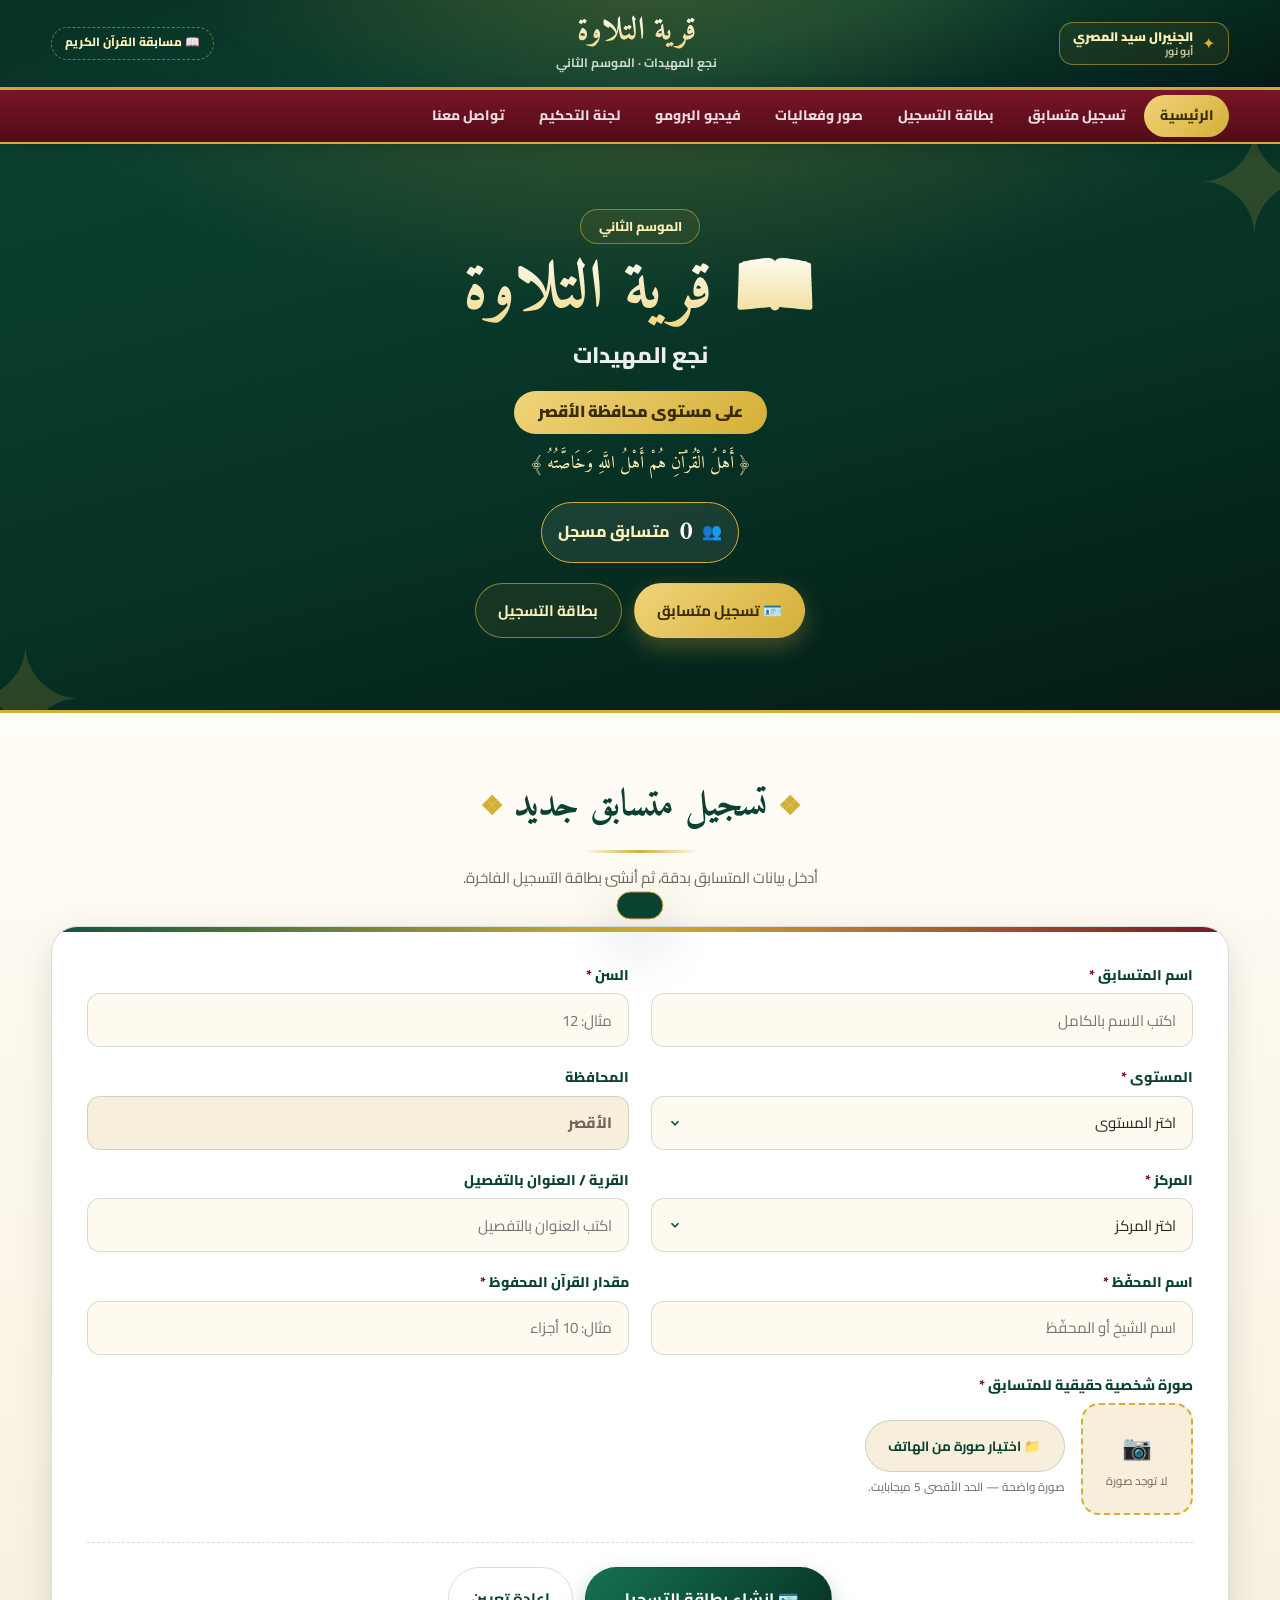
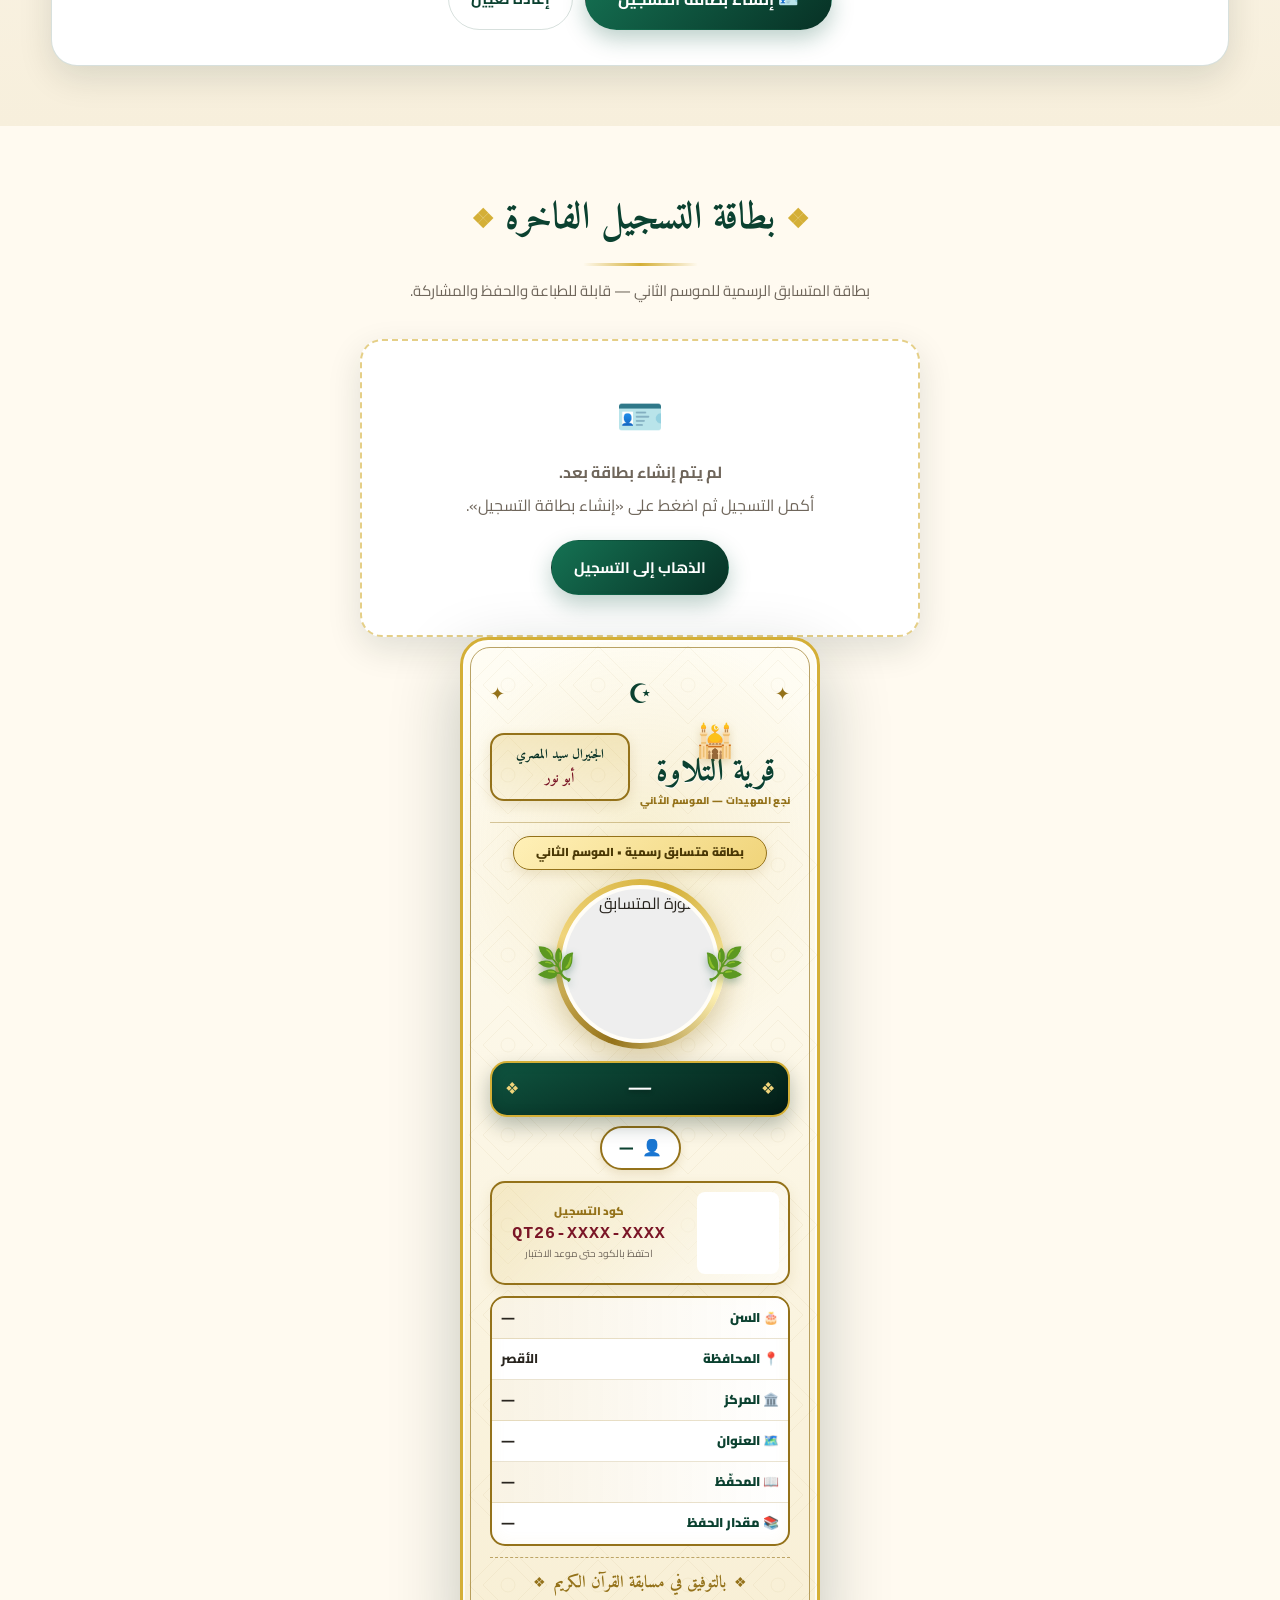
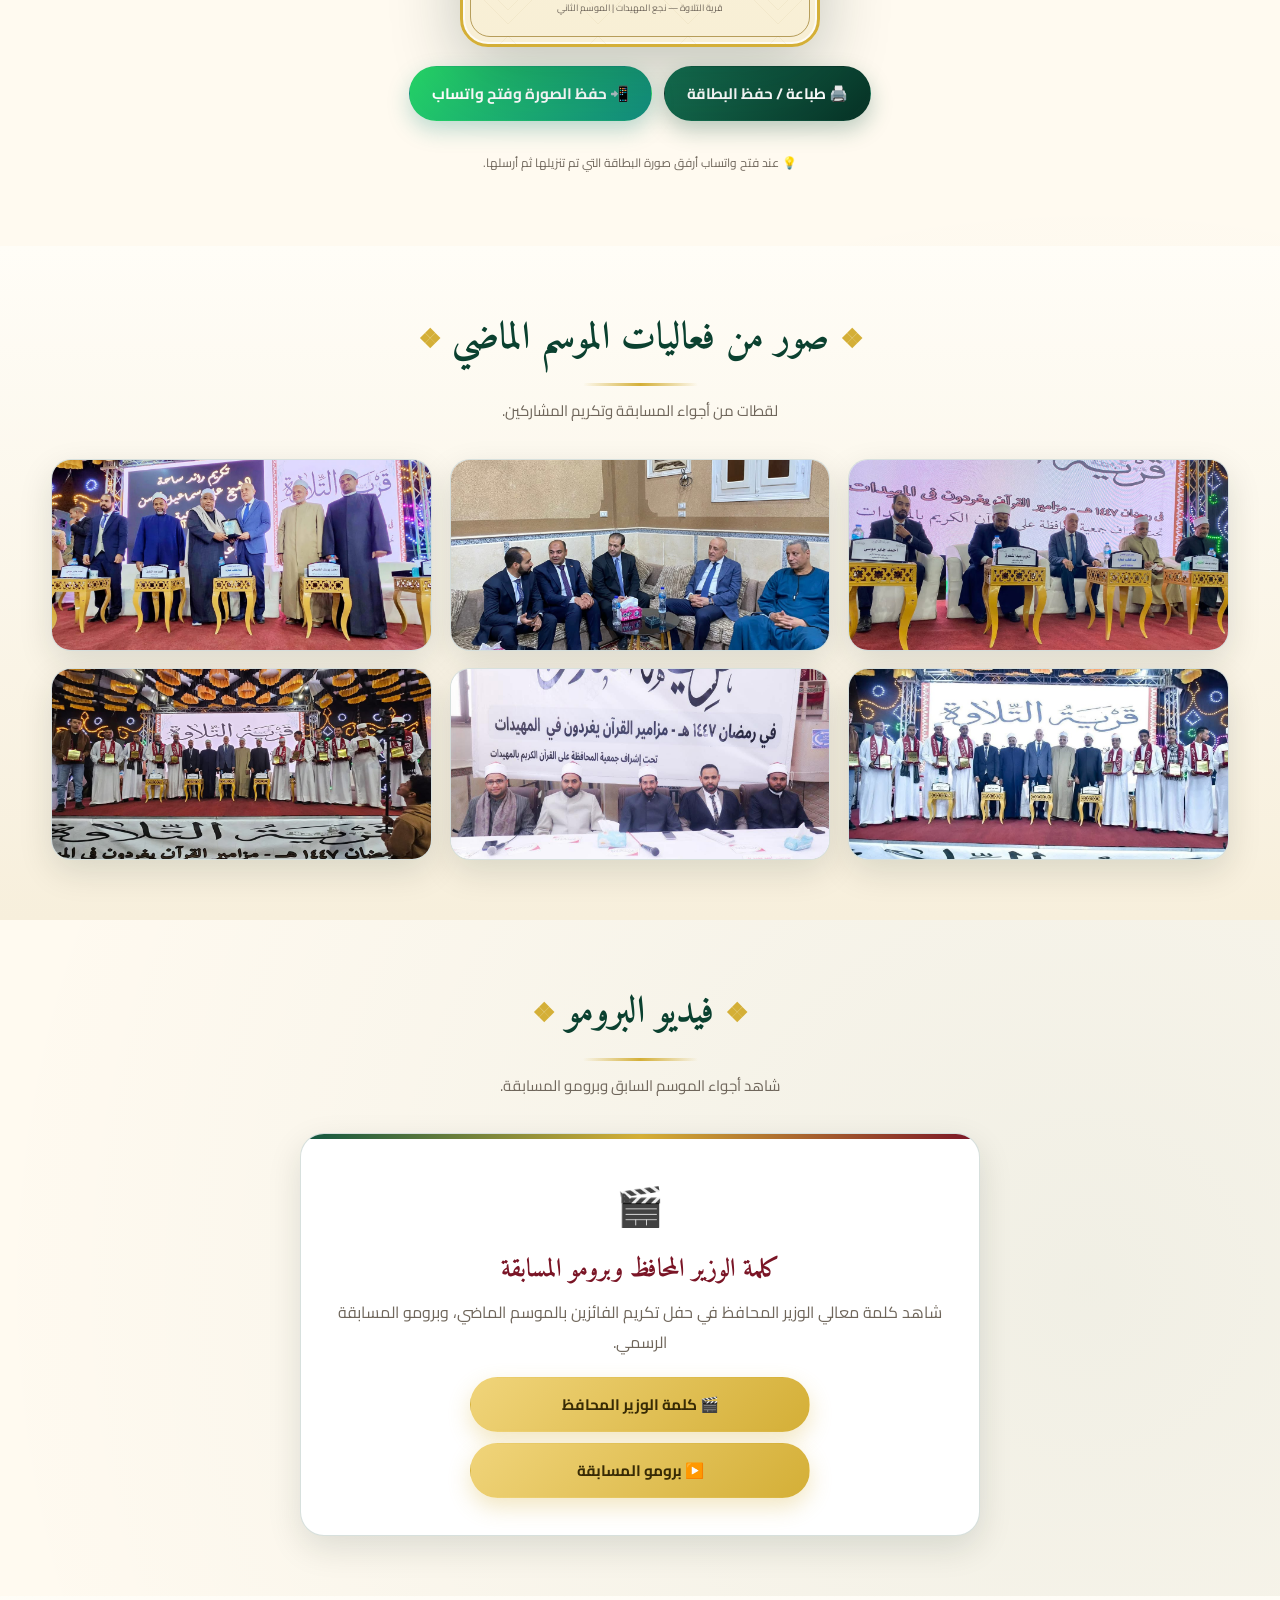
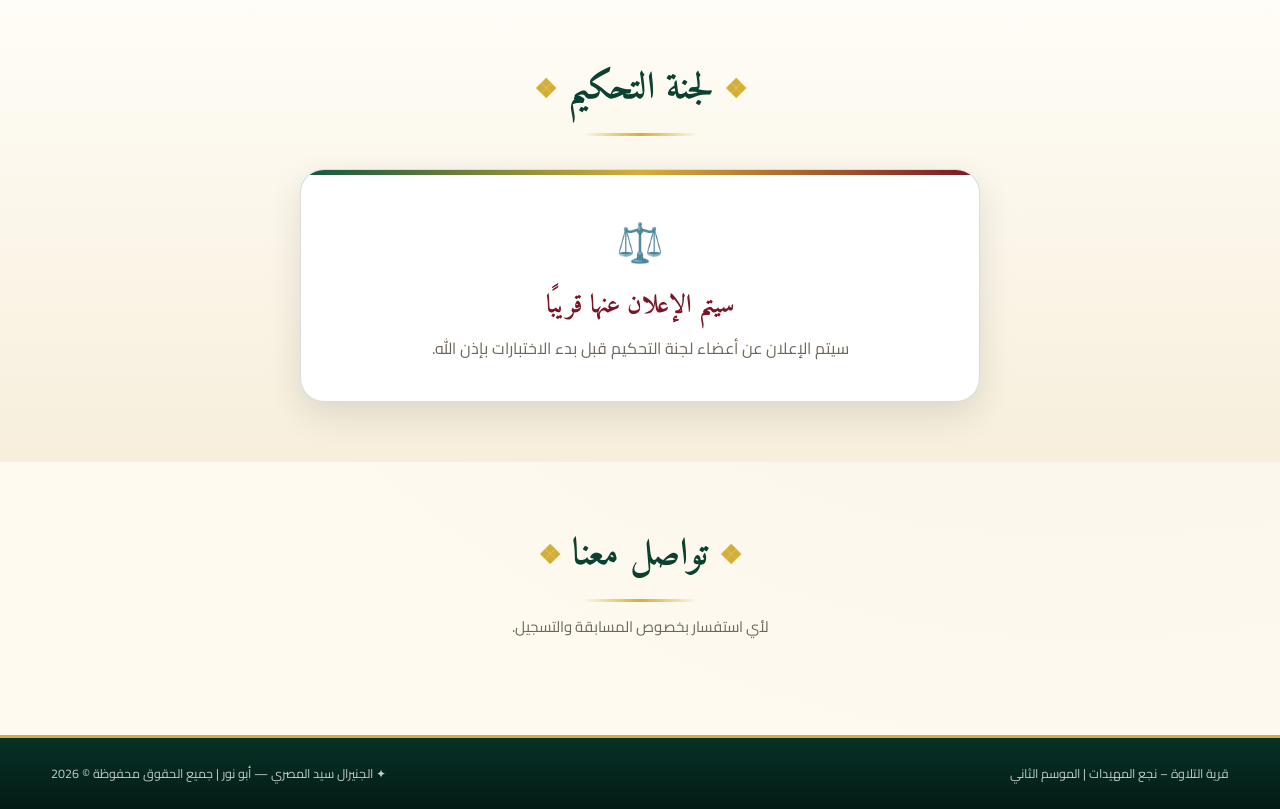
==== commit ef8a456b: "Update print statement from 'Hello' to 'Goodbye'" ====
--- a/index.html
+++ b/index.html
@@ -1,289 +1,706 @@
 <!DOCTYPE html>
 <html lang="ar" dir="rtl">
 <head>
-<meta charset="UTF-8" />
-<meta name="viewport" content="width=device-width, initial-scale=1.0" />
-<title>قرية التلاوة – نجع المهيدات | الموسم الثاني | مسابقة</title>
-<meta name="description" content="قرية التلاوة – نجع المهيدات، الموسم الثاني على مستوى محافظة الأقصر. مسابقة القرآن الكريم: تسجيل المتسابقين، بطاقة التسجيل، صور وفعاليات الموسم السابق." />
-<meta name="theme-color" content="#0b4130" />
-<link rel="icon" href="data:image/svg+xml,%3Csvg xmlns='http://www.w3.org/2000/svg' viewBox='0 0 100 100'%3E%3Ctext y='.9em' font-size='90'%3E%F0%9F%93%96%3C/text%3E%3C/svg%3E" />
-<link rel="preconnect" href="https://fonts.googleapis.com" />
-<link rel="preconnect" href="https://fonts.gstatic.com" crossorigin />
-<link href="https://fonts.googleapis.com/css2?family=Amiri:wght@400;700&family=Cairo:wght@300;400;600;700;800;900&display=swap" rel="stylesheet" />
+<meta charset="UTF-8">
+<meta name="viewport" content="width=device-width,initial-scale=1.0">
+<title>قرية التلاوة – نجع المهيدات | الموسم الثاني</title>
+<meta name="description" content="قرية التلاوة – نجع المهيدات، الموسم الثاني على مستوى محافظة الأقصر. تسجيل المتسابقين وإصدار بطاقة التسجيل.">
+<meta name="theme-color" content="#073125">
+<link rel="icon" href="data:image/svg+xml,%3Csvg xmlns='http://www.w3.org/2000/svg' viewBox='0 0 100 100'%3E%3Ctext y='.9em' font-size='90'%3E%F0%9F%93%96%3C/text%3E%3C/svg%3E">
+<link rel="preconnect" href="https://fonts.googleapis.com">
+<link rel="preconnect" href="https://fonts.gstatic.com" crossorigin>
+<link href="https://fonts.googleapis.com/css2?family=Amiri:wght@400;700&family=Cairo:wght@400;600;700;800;900&display=swap" rel="stylesheet">
+
 <style>
-:root{--green-950:#04211a;--green-900:#073125;--green-800:#0b4130;--green-700:#0f5540;--green-600:#157253;--gold:#d4af37;--gold-2:#e8c766;--gold-soft:#f5e3ab;--gold-dark:#9c7a1c;--red-900:#5a0f1b;--red-800:#7a1526;--cream:#fdfaf2;--cream-2:#f8f1e0;--line:rgba(15,85,64,.15);--ink:#2b2620;--muted:#6f665c;--shadow:0 10px 30px rgba(7,49,37,.10);--shadow-lg:0 18px 45px rgba(7,49,37,.18)}
-*,*::before,*::after{box-sizing:border-box}html{scroll-behavior:smooth;-webkit-text-size-adjust:100%}body{margin:0;font-family:'Cairo','Segoe UI',Tahoma,Arial,sans-serif;font-size:16px;line-height:1.85;color:var(--ink);background-color:var(--cream);background-image:url("data:image/svg+xml,%3Csvg xmlns='http://www.w3.org/2000/svg' width='90' height='90' viewBox='0 0 90 90'%3E%3Cg fill='none' stroke='%23c9a227' stroke-opacity='0.13' stroke-width='1'%3E%3Cpath d='M45 6 L84 45 L45 84 L6 45 Z'/%3E%3Ccircle cx='45' cy='45' r='7'/%3E%3C/g%3E%3C/svg%3E")}img{max-width:100%;display:block}a{color:inherit}[hidden]{display:none!important}.container{width:min(1180px,92%);margin-inline:auto}section{scroll-margin-top:74px}.btn{display:inline-flex;align-items:center;justify-content:center;gap:.5rem;font-family:inherit;font-size:.95rem;font-weight:700;line-height:1.2;padding:.7rem 1.4rem;border-radius:999px;border:1.5px solid transparent;cursor:pointer;text-decoration:none;transition:transform .22s,box-shadow .22s,background .22s;white-space:nowrap}.btn-primary{background:linear-gradient(135deg,var(--green-700),var(--green-800));color:#fff;box-shadow:0 8px 20px rgba(15,85,64,.28)}.btn-gold{background:linear-gradient(135deg,var(--gold-2),var(--gold));color:#3a2c05;box-shadow:0 8px 20px rgba(212,175,55,.38)}.btn-wa{background:linear-gradient(135deg,#25d366,#128c7e);color:#fff;box-shadow:0 8px 20px rgba(18,140,126,.32)}.btn-ghost{background:transparent;border-color:var(--line);color:var(--green-800)}.btn-soft{background:var(--cream-2);border-color:var(--line);color:var(--green-800);font-size:.85rem;padding:.5rem 1.05rem}.btn-lg{padding:.9rem 2rem;font-size:1.05rem}
-.site-header{background:radial-gradient(900px 300px at 50% -40%,rgba(212,175,55,.20),transparent 60%),linear-gradient(160deg,var(--green-900),var(--green-800) 60%,var(--green-950));border-bottom:3px solid var(--gold);color:#fff}.header-inner{display:flex;align-items:center;justify-content:space-between;gap:1rem;padding:.85rem 0;flex-wrap:wrap}.brand{display:flex;align-items:center;gap:.55rem;padding:.35rem .8rem;border-radius:14px;border:1px solid rgba(212,175,55,.55);background:linear-gradient(180deg,rgba(212,175,55,.16),rgba(212,175,55,.03));flex:0 0 auto}.brand-mark{color:var(--gold);font-size:1rem;line-height:1}.brand-text{display:flex;flex-direction:column;line-height:1.3;text-align:right}.brand-name{font-size:.8rem;font-weight:800;color:var(--gold-soft)}.brand-sub{font-size:.68rem;color:rgba(245,227,171,.72);font-weight:600}.brand-sm{padding:.28rem .65rem;border-radius:12px}.brand-sm .brand-name{font-size:.72rem}.brand-sm .brand-sub{font-size:.62rem}.header-main{text-align:center;flex:1 1 auto;min-width:200px}.header-main h1{font-family:'Amiri',serif;font-size:1.9rem;margin:0;line-height:1.2;background:linear-gradient(180deg,#fff,var(--gold-2));-webkit-background-clip:text;background-clip:text;color:transparent}.header-main p{margin:.1rem 0 0;font-size:.78rem;color:rgba(255,255,255,.78);font-weight:600}.header-tag{display:flex;align-items:center;gap:.4rem;flex:0 0 auto;font-size:.75rem;font-weight:700;color:var(--gold-soft);border:1px dashed rgba(212,175,55,.5);border-radius:999px;padding:.3rem .85rem}
-.site-nav{position:sticky;top:0;z-index:80;background:linear-gradient(180deg,var(--red-800),var(--red-900));border-bottom:2px solid var(--gold);box-shadow:0 6px 18px rgba(0,0,0,.18)}.nav-inner{display:flex;gap:.25rem;overflow-x:auto;padding:.35rem 0;scrollbar-width:none}.nav-inner::-webkit-scrollbar{display:none}.nav-link{position:relative;text-decoration:none;color:rgba(255,255,255,.85);font-size:.88rem;font-weight:700;padding:.5rem 1rem;border-radius:999px;white-space:nowrap;transition:.22s}.nav-link.active{background:linear-gradient(135deg,var(--gold-2),var(--gold));color:#3a2c05}
-.hero{position:relative;overflow:hidden;text-align:center;padding:64px 0 72px;color:#fff;background:radial-gradient(1100px 420px at 50% -15%,rgba(212,175,55,.22),transparent 62%),linear-gradient(165deg,var(--green-800),var(--green-900) 55%,var(--green-950));border-bottom:3px solid var(--gold)}.hero>*{position:relative;z-index:1}.hero-eyebrow{display:inline-block;font-size:.82rem;font-weight:700;color:var(--gold-soft);border:1px solid rgba(212,175,55,.5);border-radius:999px;padding:.3rem 1.1rem;margin-bottom:1rem;background:rgba(212,175,55,.08)}.hero h2{font-family:'Amiri',serif;font-size:clamp(2.3rem,7vw,4rem);margin:0 0 .2rem;line-height:1.35;background:linear-gradient(180deg,#fff,var(--gold-2));-webkit-background-clip:text;background-clip:text;color:transparent}.hero .hero-place{font-size:clamp(1rem,3vw,1.4rem);font-weight:700;color:rgba(255,255,255,.92);margin:0}.hero .hero-season{display:inline-block;margin:1rem 0 .6rem;background:linear-gradient(135deg,var(--gold-2),var(--gold));color:#3a2c05;font-weight:800;font-size:.95rem;padding:.4rem 1.6rem;border-radius:999px;box-shadow:0 8px 22px rgba(212,175,55,.3)}.hero .hero-verse{font-family:'Amiri',serif;font-size:1.15rem;color:var(--gold-soft);margin:.6rem 0 1.6rem;opacity:.95}.counter-box{display:inline-flex;align-items:center;gap:10px;background:rgba(255,255,255,.1);border:1px solid var(--gold);border-radius:999px;padding:8px 20px;margin-bottom:20px;color:var(--gold-soft);font-weight:700;font-size:1.1rem}.counter-box span{font-family:'Amiri',serif;font-size:1.8rem;color:#fff;line-height:1}.hero-actions{display:flex;gap:.8rem;justify-content:center;flex-wrap:wrap}.section{padding:62px 0}.section-alt{background:linear-gradient(180deg,var(--cream),var(--cream-2))}.section-head{text-align:center;margin-bottom:2.2rem}.section-head h2{font-family:'Amiri',serif;font-size:clamp(1.6rem,4.2vw,2.3rem);color:var(--green-800);margin:0;display:inline-flex;align-items:center;gap:.5rem}.section-head .orn{color:var(--gold);font-size:.72em}.head-line{display:block;width:110px;height:3px;margin:.7rem auto 0;border-radius:3px;background:linear-gradient(90deg,transparent,var(--gold),transparent)}.section-sub{color:var(--muted);font-size:.95rem;margin:.7rem auto 0;max-width:640px}
-.form-card{position:relative;overflow:hidden;background:#fff;border:1px solid var(--line);border-radius:26px;padding:2.2rem;box-shadow:var(--shadow)}.form-card:before{content:"";position:absolute;top:0;right:0;left:0;height:5px;background:linear-gradient(90deg,var(--green-700),var(--gold),var(--red-800))}.form-grid{display:grid;grid-template-columns:repeat(2,1fr);gap:1.1rem 1.4rem}.field{display:flex;flex-direction:column;gap:.35rem}.field-full{grid-column:1/-1}.field label{font-size:.9rem;font-weight:700;color:var(--green-800)}.req{color:var(--red-800)}.field input,.field select{font-family:inherit;font-size:.95rem;color:var(--ink);padding:.72rem 1rem;border-radius:13px;border:1.5px solid var(--line);background:var(--cream);transition:.2s;width:100%}.field select{appearance:none;background-image:url("data:image/svg+xml,%3Csvg xmlns='http://www.w3.org/2000/svg' width='14' height='14' viewBox='0 0 24 24' fill='none' stroke='%230f5540' stroke-width='3'%3E%3Cpath d='M6 9l6 6 6-6'/%3E%3C/svg%3E");background-repeat:no-repeat;background-position:left 1rem center;padding-left:2.4rem}.field input:focus,.field select:focus{outline:none;border-color:var(--green-600);background:#fff;box-shadow:0 0 0 4px rgba(21,114,83,.10)}.field input[readonly]{background:var(--cream-2);color:var(--muted);font-weight:700}.field .hint{font-size:.74rem;color:var(--muted)}.photo-upload{display:flex;align-items:center;gap:1.1rem;flex-wrap:wrap}.photo-preview{width:112px;height:112px;flex:0 0 auto;border-radius:18px;border:2px dashed var(--gold);background:var(--cream-2);display:flex;flex-direction:column;align-items:center;justify-content:center;gap:.2rem;color:var(--muted);font-size:.72rem;overflow:hidden;background-size:cover;background-position:center}.photo-preview.has-img{border-style:solid;border-color:var(--green-600)}.photo-preview.has-img .ph-icon,.photo-preview.has-img .ph-text{display:none}.ph-icon{font-size:1.5rem}.photo-actions{display:flex;flex-direction:column;gap:.4rem}.form-actions{display:flex;gap:.8rem;justify-content:center;flex-wrap:wrap;margin-top:1.8rem;padding-top:1.6rem;border-top:1px dashed var(--line)}
-.empty-state{text-align:center;background:#fff;border:2px dashed rgba(212,175,55,.6);border-radius:22px;padding:2.6rem 1.4rem;max-width:560px;margin:0 auto;box-shadow:var(--shadow)}.empty-state .empty-icon{font-size:2.4rem;display:block;margin-bottom:.5rem}.empty-state p{margin:.2rem 0;color:var(--muted)}.empty-state .btn{margin-top:1rem}.gallery{display:grid;grid-template-columns:repeat(3,1fr);gap:1.2rem}.g-item{margin:0;border-radius:20px;overflow:hidden;background:#fff;border:1px solid var(--line);box-shadow:var(--shadow);transition:transform .25s,box-shadow .25s}.g-item img{height:190px;width:100%;object-fit:cover;display:block}.notice-box{max-width:680px;margin:0 auto;text-align:center;background:#fff;border:1px solid var(--line);border-radius:24px;padding:2.4rem 1.6rem;box-shadow:var(--shadow);position:relative;overflow:hidden}.notice-box:before{content:"";position:absolute;top:0;right:0;left:0;height:5px;background:linear-gradient(90deg,var(--green-700),var(--gold),var(--red-800))}.notice-box .nb-icon{font-size:2.4rem;display:block;margin-bottom:.6rem}.notice-box h3{font-family:'Amiri',serif;font-size:1.6rem;color:var(--red-800);margin:0 0 .5rem}.notice-box p{color:var(--muted);margin:0;font-size:1rem}.contact-grid{display:grid;grid-template-columns:repeat(3,1fr);gap:1.2rem;max-width:900px;margin:0 auto}.contact-card{display:flex;flex-direction:column;align-items:center;gap:.4rem;text-align:center;background:#fff;border:1px solid var(--line);border-radius:20px;padding:1.6rem 1rem;text-decoration:none;box-shadow:var(--shadow);transition:transform .25s,box-shadow .25s}.contact-card .c-icon{width:56px;height:56px;border-radius:50%;display:grid;place-items:center;font-size:1.5rem;background:linear-gradient(135deg,rgba(212,175,55,.22),rgba(15,85,64,.10));border:1px solid rgba(212,175,55,.45)}.contact-card h4{margin:0;font-size:1rem;color:var(--green-800)}.contact-card p{margin:0;font-size:.8rem;color:var(--muted);word-break:break-word}.contact-empty{grid-column:1/-1;text-align:center;background:#fff;border:2px dashed rgba(212,175,55,.6);border-radius:20px;padding:2rem 1.2rem;color:var(--muted);font-weight:600}.site-footer{background:linear-gradient(180deg,var(--green-900),var(--green-950));border-top:3px solid var(--gold);color:#fff;padding:1.6rem 0 1.3rem}.footer-inner{display:flex;align-items:center;justify-content:space-between;gap:1rem;flex-wrap:wrap}.footer-title{font-size:.85rem;color:rgba(255,255,255,.8);margin:0;font-weight:600}.footer-copy{display:flex;align-items:center;gap:.6rem;margin:0;font-size:.8rem;color:rgba(255,255,255,.75);font-weight:600}.toast{position:fixed;bottom:22px;right:50%;z-index:300;transform:translate(50%,140%);background:var(--green-800);color:#fff;border:1px solid var(--gold);padding:.85rem 1.5rem;border-radius:16px;font-size:.9rem;font-weight:700;box-shadow:var(--shadow-lg);transition:transform .35s ease;max-width:90vw;text-align:center}.toast.show{transform:translate(50%,0)}.toast.error{background:var(--red-800);border-color:var(--gold-2)}
-
-/* ═══════════════ البطاقة الجديدة (تصميم فخم) ═══════════════ */
-.card-wrap{display:flex;flex-direction:column;align-items:center;gap:1.4rem}
-.reg-card{width:100%;max-width:480px;background:transparent;border-radius:0;padding:0;border:0;box-shadow:none}
-#regCard{font-family:'Cairo',sans-serif}
-.card-inner{position:relative;background:linear-gradient(180deg,#fef9e6 0%,#fdf5dd 40%,#faefcc 100%);border:3px solid var(--gold-dark);border-radius:20px;padding:1.4rem 1.1rem 1.2rem;box-shadow:0 14px 40px rgba(122,21,38,.20),inset 0 0 30px rgba(212,175,55,.12);overflow:hidden}
-.card-inner::before{content:"";position:absolute;inset:6px;border:1.5px dashed rgba(156,122,28,.55);border-radius:14px;pointer-events:none;z-index:1}
-.card-inner::after{content:"";position:absolute;inset:0;background-image:url("data:image/svg+xml,%3Csvg xmlns='http://www.w3.org/2000/svg' width='60' height='60' viewBox='0 0 60 60'%3E%3Cg fill='none' stroke='%239c7a1c' stroke-opacity='0.10' stroke-width='1'%3E%3Cpath d='M30 5 L55 30 L30 55 L5 30 Z'/%3E%3Cpath d='M30 18 L42 30 L30 42 L18 30 Z'/%3E%3C/g%3E%3C/svg%3E");pointer-events:none;opacity:.6;z-index:1}
-.card-inner > *{position:relative;z-index:2}
-.decor-top{display:flex;align-items:center;justify-content:space-between;margin-bottom:.4rem;padding:0 .6rem}
-.decor-top .lantern{font-size:1.5rem;filter:drop-shadow(0 2px 4px rgba(212,175,55,.5))}
-.decor-top .mosque-shape{font-size:1.8rem;filter:drop-shadow(0 2px 4px rgba(15,85,64,.4))}
-.card-head-new{display:flex;align-items:center;justify-content:space-between;gap:.7rem;padding-bottom:.9rem;border-bottom:1.5px solid rgba(156,122,28,.35);flex-wrap:wrap}
-.card-logo-new{display:flex;flex-direction:column;align-items:center;text-align:center;flex:1 1 auto}
-.card-logo-new .logo-emblem{font-size:1.6rem;line-height:1;margin-bottom:.2rem}
-.card-logo-new .logo-name{font-family:'Amiri',serif;font-size:1.5rem;font-weight:800;color:var(--green-800);line-height:1.1;letter-spacing:.5px}
-.card-logo-new .logo-sub{font-size:.62rem;color:var(--gold-dark);font-weight:700;letter-spacing:.5px;margin-top:.15rem}
-.card-brand-new{display:flex;flex-direction:column;align-items:center;padding:.5rem .85rem;border:2px solid var(--gold-dark);border-radius:12px;background:linear-gradient(180deg,rgba(212,175,55,.22),rgba(212,175,55,.06));box-shadow:0 3px 10px rgba(156,122,28,.20);min-width:120px}
-.card-brand-new .brand-title{font-family:'Amiri',serif;font-size:.85rem;font-weight:800;color:var(--green-900);white-space:nowrap}
-.card-brand-new .brand-sub{font-family:'Amiri',serif;font-size:.72rem;font-weight:800;color:var(--red-800);margin-top:2px}
-.photo-wrap{position:relative;width:150px;height:150px;margin:1.2rem auto .8rem}
-.photo-frame{width:100%;height:100%;border-radius:50%;padding:5px;background:conic-gradient(from 220deg,var(--gold-2),var(--gold-dark),var(--gold),var(--gold-2));box-shadow:0 8px 24px rgba(156,122,28,.35)}
-.photo-frame img{width:100%;height:100%;object-fit:cover;border-radius:50%;border:3px solid #fffdf8;background:var(--cream-2)}
-.photo-wrap .laurel-left,.photo-wrap .laurel-right{position:absolute;top:50%;transform:translateY(-50%);font-size:1.8rem;filter:drop-shadow(0 2px 3px rgba(15,85,64,.5))}
-.photo-wrap .laurel-left{left:-14px;transform:translateY(-50%) scaleX(-1)}
-.photo-wrap .laurel-right{right:-14px}
-.name-banner{position:relative;text-align:center;background:linear-gradient(180deg,var(--green-800),var(--green-950));border:2px solid var(--gold);border-radius:14px;padding:.65rem 1rem;margin:.3rem auto .7rem;max-width:96%;box-shadow:0 6px 18px rgba(7,49,37,.30),inset 0 0 12px rgba(0,0,0,.20)}
-.name-banner::before,.name-banner::after{content:"❖";position:absolute;top:50%;transform:translateY(-50%);color:var(--gold-2);font-size:.9rem;text-shadow:0 0 6px rgba(212,175,55,.6)}
-.name-banner::before{right:10px}
-.name-banner::after{left:10px}
-.name-banner span{font-family:'Amiri',serif;font-size:1.65rem;font-weight:800;color:#fff;letter-spacing:.5px;text-shadow:0 2px 4px rgba(0,0,0,.35);word-break:break-word;display:inline-block;padding:0 1.2rem}
-.level-pill{display:flex;align-items:center;justify-content:center;gap:.5rem;width:fit-content;margin:0 auto .9rem;padding:.42rem 1.4rem;background:linear-gradient(180deg,#ffffff,#f8f1e0);border:2px solid var(--gold-dark);border-radius:999px;box-shadow:0 3px 8px rgba(156,122,28,.18)}
-.level-pill .pill-icon{font-size:1rem}
-.level-pill span:last-child{font-size:.92rem;font-weight:800;color:var(--green-800)}
-.code-qr-box{display:flex;align-items:center;gap:.9rem;justify-content:space-between;background:linear-gradient(135deg,rgba(212,175,55,.16),rgba(212,175,55,.05));border:2px solid var(--gold-dark);border-radius:14px;padding:.8rem .9rem;margin:0 auto 1rem;max-width:96%;box-shadow:0 4px 12px rgba(156,122,28,.15)}
-.code-qr-box .qr-box{width:82px;height:82px;flex:0 0 auto;background:#fff;border-radius:8px;padding:4px;display:flex;align-items:center;justify-content:center}
-.code-qr-box .qr-box img,.code-qr-box .qr-box canvas{width:100%!important;height:100%!important;display:block}
-.code-part{flex:1 1 auto;text-align:center}
-.code-part .code-label{display:block;font-size:.72rem;color:var(--gold-dark);font-weight:700;letter-spacing:.5px;margin-bottom:.2rem}
-.code-part .code-value{display:block;font-family:'Courier New',monospace;font-size:1.05rem;font-weight:900;color:var(--red-800);letter-spacing:1.5px;direction:ltr;text-shadow:0 1px 0 rgba(212,175,55,.25)}
-.data-table{border:2px solid var(--gold-dark);border-radius:14px;overflow:hidden;box-shadow:inset 0 0 12px rgba(212,175,55,.06);background:#fffdf8}
-.data-row{display:flex;justify-content:space-between;align-items:center;gap:.6rem;padding:.55rem .8rem;font-size:.86rem;background:#fffdf8;border-bottom:1px solid rgba(156,122,28,.22)}
-.data-row:last-child{border-bottom:none}
-.data-row:nth-child(odd){background:linear-gradient(90deg,rgba(248,241,224,.85),rgba(248,241,224,.50))}
-.data-row .row-tag{font-size:.82rem;font-weight:700;color:var(--gold-dark);padding:.2rem .6rem;border-right:3px solid var(--gold);border-radius:0;letter-spacing:.2px;white-space:nowrap}
-.data-row strong{color:var(--green-900);font-weight:800;text-align:left;word-break:break-word;font-size:.9rem}
-.card-footer-new{display:flex;align-items:center;justify-content:center;gap:.6rem;margin-top:1rem;padding-top:.85rem;border-top:1.5px dashed rgba(156,122,28,.55)}
-.card-footer-new .footer-orn{color:var(--gold-dark);font-size:.9rem}
-.card-footer-new .footer-text{font-family:'Amiri',serif;font-size:1.05rem;font-weight:800;color:var(--gold-dark);letter-spacing:.3px}
-.card-actions{display:flex;gap:.8rem;flex-wrap:wrap;justify-content:center}
-.card-note{font-size:.78rem;color:var(--muted);text-align:center;max-width:520px}
-
-@media(max-width:980px){.gallery{grid-template-columns:repeat(2,1fr)}}@media(max-width:760px){.header-inner{justify-content:center;text-align:center}.header-tag{display:none}.header-main h1{font-size:1.6rem}.form-grid{grid-template-columns:1fr}.form-card{padding:1.4rem;border-radius:20px}.contact-grid{grid-template-columns:1fr}.gallery{grid-template-columns:1fr}.footer-inner{justify-content:center;text-align:center}.section{padding:46px 0}.hero{padding:48px 0 56px}.name-banner span{font-size:1.35rem}.card-brand-new{min-width:100px;padding:.4rem .6rem}.card-brand-new .brand-title{font-size:.75rem}.card-logo-new .logo-name{font-size:1.25rem}}
-@media print{@page{size:auto;margin:12mm}html,body{background:#fff!important}body{background-image:none!important}.site-header,.site-nav,.site-footer,.no-print,section:not(#card){display:none!important}#card{padding:0!important;background:#fff!important}#card .section-head{display:none!important}#card .container{width:100%;max-width:100%}#cardEmpty{display:none!important}.card-wrap{display:block!important}.reg-card{box-shadow:none!important;margin:0 auto;page-break-inside:avoid}}
+:root{
+  --g950:#031b15;--g900:#073125;--g800:#0b4130;--g700:#0f5540;--g600:#157253;
+  --gold:#d4af37;--gold2:#f0d47a;--gold3:#fff0b7;--goldDark:#94721a;
+  --red:#7a1526;--redDark:#510b18;--cream:#fffaf0;--cream2:#f7efdc;
+  --ink:#29251f;--muted:#6f665b;--line:rgba(11,65,48,.16);
+  --shadow:0 12px 34px rgba(4,33,26,.12);--shadow2:0 22px 55px rgba(4,33,26,.22);
+}
+*{box-sizing:border-box}
+html{scroll-behavior:smooth;-webkit-text-size-adjust:100%}
+body{
+ margin:0;color:var(--ink);font-family:Cairo,"Segoe UI",Tahoma,Arial,sans-serif;
+ line-height:1.85;background:var(--cream);
+ background-image:
+ radial-gradient(circle at 15% 10%,rgba(212,175,55,.07),transparent 20%),
+ radial-gradient(circle at 85% 80%,rgba(11,65,48,.06),transparent 24%);
+}
+a{color:inherit}img{max-width:100%;display:block}
+.container{width:min(1180px,92%);margin:auto}
+section{scroll-margin-top:78px}
+.btn{
+ display:inline-flex;align-items:center;justify-content:center;gap:.5rem;
+ border:1px solid transparent;border-radius:999px;padding:.75rem 1.4rem;
+ font:700 .95rem Cairo,sans-serif;text-decoration:none;cursor:pointer;
+ transition:.22s;white-space:nowrap
+}
+.btn:hover{transform:translateY(-2px)}
+.btn-primary{color:#fff;background:linear-gradient(135deg,var(--g600),var(--g900));box-shadow:0 9px 22px rgba(15,85,64,.28)}
+.btn-gold{color:#382b05;background:linear-gradient(135deg,var(--gold2),var(--gold));box-shadow:0 9px 22px rgba(212,175,55,.30)}
+.btn-wa{color:#fff;background:linear-gradient(135deg,#25d366,#128c7e);box-shadow:0 9px 22px rgba(18,140,126,.28)}
+.btn-ghost{color:var(--g800);background:transparent;border-color:var(--line)}
+.btn-soft{color:var(--g800);background:var(--cream2);border-color:var(--line);font-size:.84rem}
+.btn-lg{padding:.95rem 2rem;font-size:1.03rem}
+
+/* HEADER */
+.site-header{
+ color:#fff;border-bottom:3px solid var(--gold);
+ background:
+ radial-gradient(700px 220px at 50% -20%,rgba(212,175,55,.22),transparent 65%),
+ linear-gradient(160deg,var(--g900),var(--g800) 58%,var(--g950));
+}
+.header-inner{display:flex;align-items:center;justify-content:space-between;gap:1rem;padding:.8rem 0;flex-wrap:wrap}
+.brand{
+ display:flex;align-items:center;gap:.55rem;padding:.38rem .8rem;border-radius:14px;
+ border:1px solid rgba(212,175,55,.55);background:rgba(212,175,55,.08)
+}
+.brand-mark{color:var(--gold);font-size:1rem}.brand-text{display:flex;flex-direction:column;line-height:1.25}
+.brand-name{font-size:.78rem;font-weight:900;color:var(--gold3)}
+.brand-sub{font-size:.66rem;color:rgba(255,240,183,.75);font-weight:700}
+.header-main{text-align:center;flex:1}.header-main h1{
+ font-family:Amiri,serif;font-size:2rem;margin:0;line-height:1.15;
+ background:linear-gradient(#fff,var(--gold2));-webkit-background-clip:text;color:transparent
+}
+.header-main p{margin:.12rem 0 0;font-size:.76rem;color:rgba(255,255,255,.78);font-weight:700}
+.header-tag{font-size:.74rem;font-weight:800;color:var(--gold3);border:1px dashed rgba(212,175,55,.55);padding:.3rem .8rem;border-radius:999px}
+
+/* NAV */
+.site-nav{position:sticky;top:0;z-index:80;background:linear-gradient(var(--red),var(--redDark));border-bottom:2px solid var(--gold);box-shadow:0 5px 18px rgba(0,0,0,.17)}
+.nav-inner{display:flex;gap:.25rem;overflow:auto;padding:.34rem 0;scrollbar-width:none}.nav-inner::-webkit-scrollbar{display:none}
+.nav-link{color:rgba(255,255,255,.86);text-decoration:none;font-size:.86rem;font-weight:800;padding:.5rem .95rem;border-radius:999px;white-space:nowrap}
+.nav-link.active{color:#392d06;background:linear-gradient(135deg,var(--gold2),var(--gold))}
+
+/* HERO */
+.hero{
+ position:relative;overflow:hidden;text-align:center;color:#fff;padding:65px 0 72px;
+ border-bottom:3px solid var(--gold);
+ background:
+ radial-gradient(900px 350px at 50% -10%,rgba(212,175,55,.22),transparent 64%),
+ linear-gradient(165deg,var(--g800),var(--g900) 55%,var(--g950))
+}
+.hero:before,.hero:after{content:"✦";position:absolute;color:rgba(212,175,55,.18);font-size:9rem;line-height:1}
+.hero:before{right:-35px;top:-35px}.hero:after{left:-35px;bottom:-60px}
+.hero>*{position:relative;z-index:1}
+.hero-eyebrow{display:inline-block;color:var(--gold3);border:1px solid rgba(212,175,55,.55);padding:.28rem 1.1rem;border-radius:999px;font-size:.8rem;font-weight:800;background:rgba(212,175,55,.08)}
+.hero h2{font:700 clamp(2.4rem,7vw,4.2rem) Amiri,serif;margin:.35rem 0 0;line-height:1.25;background:linear-gradient(#fff,var(--gold2));-webkit-background-clip:text;color:transparent}
+.hero-place{font-size:clamp(1rem,3vw,1.4rem);font-weight:800;margin:.1rem 0;color:rgba(255,255,255,.92)}
+.hero-season{display:inline-block;margin:.8rem 0 .5rem;padding:.42rem 1.5rem;border-radius:999px;background:linear-gradient(135deg,var(--gold2),var(--gold));color:#392d06;font-weight:900}
+.hero-verse{font:1.12rem Amiri,serif;color:var(--gold3);margin:.4rem 0 1.4rem}
+.counter-box{display:inline-flex;align-items:center;gap:9px;border:1px solid var(--gold);background:rgba(255,255,255,.08);border-radius:999px;padding:.35rem 1rem;color:var(--gold3);font-weight:800}
+.counter-box strong{font:700 1.7rem Amiri,serif;color:#fff}
+.hero-actions{display:flex;justify-content:center;flex-wrap:wrap;gap:.75rem;margin-top:1.25rem}
+
+/* SECTIONS */
+.section{padding:60px 0}.section-alt{background:linear-gradient(180deg,#fffdf7,var(--cream2))}
+.section-head{text-align:center;margin-bottom:2.1rem}.section-head h2{font:700 clamp(1.65rem,4vw,2.35rem) Amiri,serif;color:var(--g800);margin:0}
+.orn{color:var(--gold);font-size:.7em}.head-line{display:block;width:115px;height:3px;margin:.7rem auto;background:linear-gradient(90deg,transparent,var(--gold),transparent);border-radius:3px}
+.section-sub{color:var(--muted);max-width:700px;margin:.6rem auto 0;font-size:.94rem}
+
+/* FORM */
+.form-card{position:relative;overflow:hidden;background:#fff;border:1px solid var(--line);border-radius:26px;padding:2.2rem;box-shadow:var(--shadow)}
+.form-card:before{content:"";position:absolute;inset:0 0 auto;height:5px;background:linear-gradient(90deg,var(--g700),var(--gold),var(--red))}
+.form-grid{display:grid;grid-template-columns:repeat(2,1fr);gap:1.05rem 1.35rem}
+.field{display:flex;flex-direction:column;gap:.35rem}.field-full{grid-column:1/-1}
+.field label{font-size:.88rem;font-weight:800;color:var(--g800)}.req{color:var(--red)}
+.field input,.field select{
+ width:100%;font:400 .94rem Cairo,sans-serif;color:var(--ink);padding:.72rem 1rem;
+ border:1.5px solid var(--line);border-radius:13px;background:var(--cream);transition:.2s
+}
+.field input:focus,.field select:focus{outline:0;border-color:var(--g600);background:#fff;box-shadow:0 0 0 4px rgba(21,114,83,.1)}
+.field input[readonly]{background:var(--cream2);color:var(--muted);font-weight:800}
+.field select{appearance:none;background-image:url("data:image/svg+xml,%3Csvg xmlns='http://www.w3.org/2000/svg' width='14' height='14' viewBox='0 0 24 24' fill='none' stroke='%230f5540' stroke-width='3'%3E%3Cpath d='M6 9l6 6 6-6'/%3E%3C/svg%3E");background-repeat:no-repeat;background-position:left 1rem center;padding-left:2.3rem}
+.photo-upload{display:flex;align-items:center;gap:1rem;flex-wrap:wrap}.photo-preview{
+ width:112px;height:112px;border:2px dashed var(--gold);border-radius:18px;background:var(--cream2);
+ display:flex;flex-direction:column;align-items:center;justify-content:center;color:var(--muted);overflow:hidden;
+ background-size:cover;background-position:center
+}.photo-preview.has-img{border-style:solid;border-color:var(--g600)}
+.photo-preview.has-img .ph-icon,.photo-preview.has-img .ph-text{display:none}
+.ph-icon{font-size:1.5rem}.ph-text{font-size:.72rem}.photo-actions{display:flex;flex-direction:column;gap:.35rem}.hint{font-size:.73rem;color:var(--muted)}
+.form-actions{display:flex;justify-content:center;gap:.75rem;flex-wrap:wrap;margin-top:1.7rem;padding-top:1.5rem;border-top:1px dashed var(--line)}
+
+/* EMPTY */
+.empty-state{text-align:center;background:#fff;border:2px dashed rgba(212,175,55,.6);border-radius:22px;padding:2.5rem 1.3rem;max-width:560px;margin:auto;box-shadow:var(--shadow)}
+.empty-icon{display:block;font-size:2.4rem;margin-bottom:.4rem}.empty-state p{margin:.2rem;color:var(--muted)}.empty-state .btn{margin-top:1rem}
+
+/* ═════════════ CARD PRO ═════════════ */
+.card-wrap{display:flex;flex-direction:column;align-items:center;gap:1.2rem}
+.reg-card{width:100%;max-width:520px}
+.card-inner{
+ position:relative;overflow:hidden;color:var(--ink);padding:11px;
+ border-radius:28px;
+ background:
+ radial-gradient(circle at 50% 20%,rgba(212,175,55,.16),transparent 26%),
+ linear-gradient(180deg,#fffdf4,#f8efd5);
+ border:3px solid var(--gold);
+ box-shadow:0 25px 70px rgba(4,33,26,.24),inset 0 0 0 2px rgba(255,255,255,.75)
+}
+.card-inner:before{content:"";position:absolute;inset:7px;border:1px solid var(--goldDark);border-radius:20px;pointer-events:none;opacity:.65}
+.card-inner:after{
+ content:"";position:absolute;inset:0;pointer-events:none;opacity:.42;
+ background-image:url("data:image/svg+xml,%3Csvg xmlns='http://www.w3.org/2000/svg' width='90' height='90' viewBox='0 0 90 90'%3E%3Cg fill='none' stroke='%2394721a' stroke-opacity='.14' stroke-width='1'%3E%3Cpath d='M45 6L84 45 45 84 6 45Z'/%3E%3Cpath d='M45 20L70 45 45 70 20 45Z'/%3E%3Ccircle cx='45' cy='45' r='7'/%3E%3C/g%3E%3C/svg%3E")
+}
+.card-content{position:relative;z-index:2;padding:18px 16px 16px}
+.card-top-orn{display:flex;justify-content:space-between;align-items:center;color:var(--goldDark);font-size:1.15rem;margin-bottom:5px}
+.card-top-orn .center-orn{font-size:1.7rem;color:var(--g800)}
+.card-head-pro{display:grid;grid-template-columns:1fr auto;align-items:center;gap:10px;padding-bottom:12px;border-bottom:1px solid rgba(148,114,26,.38)}
+.card-logo{display:flex;flex-direction:column;align-items:center;text-align:center}
+.card-logo .emblem{font-size:2rem;line-height:1;filter:drop-shadow(0 3px 4px rgba(148,114,26,.25))}
+.card-logo .name{font:700 2rem/1 Amiri,serif;color:var(--g800);text-shadow:0 1px 0 #fff}
+.card-logo .sub{font-size:.62rem;font-weight:900;color:var(--goldDark);letter-spacing:.3px;margin-top:4px}
+.card-brand{
+ min-width:140px;text-align:center;padding:8px 11px;border:2px solid var(--goldDark);border-radius:14px;
+ background:linear-gradient(180deg,rgba(212,175,55,.23),rgba(212,175,55,.06));box-shadow:0 4px 13px rgba(148,114,26,.16)
+}
+.card-brand .brand-title{font:700 .82rem Amiri,serif;color:var(--g900);display:block;white-space:nowrap}
+.card-brand .brand-sub{font:700 .88rem Amiri,serif;color:var(--red);display:block}
+
+.card-ribbon{
+ margin:13px auto 9px;width:fit-content;max-width:100%;padding:5px 22px;border-radius:999px;
+ color:#4a3805;font-weight:900;font-size:.72rem;background:linear-gradient(135deg,var(--gold3),var(--gold2));
+ border:1px solid var(--goldDark);box-shadow:0 4px 12px rgba(148,114,26,.16)
+}
+.photo-wrap{position:relative;width:170px;height:170px;margin:3px auto 12px}
+.photo-ring{
+ width:100%;height:100%;padding:6px;border-radius:50%;
+ background:conic-gradient(from 20deg,var(--gold),#fff2b5,var(--goldDark),var(--gold2),var(--gold));
+ box-shadow:0 10px 28px rgba(148,114,26,.34)
+}
+.photo-ring img{width:100%;height:100%;border-radius:50%;object-fit:cover;border:4px solid #fffdf7;background:#eee}
+.laurel{position:absolute;top:50%;transform:translateY(-50%);font-size:2rem;filter:drop-shadow(0 3px 4px rgba(15,85,64,.4))}
+.laurel.left{left:-19px;transform:translateY(-50%) scaleX(-1)}.laurel.right{right:-19px}
+
+.name-banner{
+ position:relative;text-align:center;margin:0 auto 9px;max-width:100%;padding:8px 42px;border-radius:17px;
+ color:#fff;background:linear-gradient(160deg,var(--g700),var(--g950));
+ border:2px solid var(--gold);box-shadow:0 9px 20px rgba(4,33,26,.28),inset 0 0 12px rgba(0,0,0,.16)
+}
+.name-banner:before,.name-banner:after{content:"❖";position:absolute;top:50%;transform:translateY(-50%);color:var(--gold2);font-size:1rem}
+.name-banner:before{right:13px}.name-banner:after{left:13px}
+.name-banner span{font:700 1.75rem/1.3 Amiri,serif;word-break:break-word;text-shadow:0 2px 4px rgba(0,0,0,.35)}
+
+.level-row{display:flex;justify-content:center;margin-bottom:11px}
+.level-pill{
+ display:flex;align-items:center;gap:8px;padding:5px 17px;border-radius:999px;background:#fff;
+ border:2px solid var(--goldDark);box-shadow:0 4px 10px rgba(148,114,26,.16)
+}
+.level-pill .icon{font-size:1rem}.level-pill span:last-child{font-weight:900;font-size:.84rem;color:var(--g800)}
+
+.code-box{
+ display:grid;grid-template-columns:92px 1fr;align-items:center;gap:10px;padding:9px;
+ margin-bottom:11px;border:2px solid var(--goldDark);border-radius:15px;
+ background:linear-gradient(135deg,rgba(212,175,55,.18),rgba(255,255,255,.65));
+ box-shadow:0 5px 14px rgba(148,114,26,.12)
+}
+.qr-box{width:82px;height:82px;background:#fff;border-radius:8px;padding:4px;display:grid;place-items:center}
+.qr-box img,.qr-box canvas{width:100%!important;height:100%!important}
+.code-part{text-align:center}.code-label{display:block;color:var(--goldDark);font-size:.7rem;font-weight:900}
+.code-value{display:block;direction:ltr;font:900 1.04rem "Courier New",monospace;letter-spacing:1px;color:var(--red);margin-top:2px;word-break:break-all}
+.code-hint{display:block;font-size:.63rem;color:var(--muted);margin-top:2px}
+
+.data-table{overflow:hidden;border:2px solid var(--goldDark);border-radius:15px;background:#fff;box-shadow:inset 0 0 15px rgba(212,175,55,.07)}
+.data-row{display:grid;grid-template-columns:40% 60%;align-items:center;min-height:41px;border-bottom:1px solid rgba(148,114,26,.2);font-size:.8rem}
+.data-row:last-child{border-bottom:0}
+.data-row:nth-child(odd){background:linear-gradient(90deg,rgba(248,241,224,.88),rgba(255,255,255,.8))}
+.row-label{padding:7px 9px;color:var(--g800);font-weight:900}
+.row-value{padding:7px 9px;text-align:left;color:var(--ink);font-weight:800;word-break:break-word}
+
+.card-footer{
+ display:flex;align-items:center;justify-content:center;gap:8px;margin-top:11px;padding-top:10px;
+ border-top:1px dashed rgba(148,114,26,.6)
+}
+.card-footer .orn{color:var(--goldDark);font-size:.85rem}.card-footer strong{font:700 1.05rem Amiri,serif;color:var(--goldDark)}
+.card-footer small{display:block;text-align:center;color:var(--muted);font-size:.57rem;margin-top:2px}
+
+.card-actions{display:flex;gap:.7rem;justify-content:center;flex-wrap:wrap}.card-note{font-size:.75rem;color:var(--muted);text-align:center;max-width:520px}
+
+/* GALLERY / NOTICE / CONTACT */
+.gallery{display:grid;grid-template-columns:repeat(3,1fr);gap:1.1rem}.g-item{margin:0;overflow:hidden;border-radius:20px;background:#fff;border:1px solid var(--line);box-shadow:var(--shadow)}
+.g-item img{width:100%;height:190px;object-fit:cover}
+.notice-box{max-width:680px;margin:auto;text-align:center;background:#fff;border:1px solid var(--line);border-radius:24px;padding:2.3rem 1.5rem;box-shadow:var(--shadow);position:relative;overflow:hidden}
+.notice-box:before{content:"";position:absolute;top:0;right:0;left:0;height:5px;background:linear-gradient(90deg,var(--g700),var(--gold),var(--red))}
+.notice-box .nb-icon{font-size:2.4rem}.notice-box h3{font:700 1.6rem Amiri,serif;color:var(--red);margin:.3rem 0 .4rem}.notice-box p{color:var(--muted);margin:0}
+.contact-grid{display:grid;grid-template-columns:repeat(3,1fr);gap:1.1rem;max-width:900px;margin:auto}
+.contact-card{display:flex;flex-direction:column;align-items:center;text-align:center;gap:.35rem;text-decoration:none;background:#fff;border:1px solid var(--line);border-radius:20px;padding:1.5rem;box-shadow:var(--shadow)}
+.c-icon{width:56px;height:56px;display:grid;place-items:center;border-radius:50%;font-size:1.5rem;background:linear-gradient(135deg,rgba(212,175,55,.2),rgba(15,85,64,.08));border:1px solid rgba(212,175,55,.45)}
+.contact-card h4{margin:0;color:var(--g800)}.contact-card p{margin:0;color:var(--muted);font-size:.8rem;word-break:break-word}.contact-empty{grid-column:1/-1;text-align:center;padding:2rem;border:2px dashed rgba(212,175,55,.55);border-radius:20px;color:var(--muted);background:#fff}
+
+/* FOOTER + TOAST */
+.site-footer{background:linear-gradient(var(--g900),var(--g950));color:#fff;border-top:3px solid var(--gold);padding:1.5rem 0}
+.footer-inner{display:flex;justify-content:space-between;align-items:center;gap:1rem;flex-wrap:wrap}.footer-title,.footer-copy{margin:0;font-size:.78rem;color:rgba(255,255,255,.76)}
+.toast{position:fixed;z-index:300;bottom:22px;right:50%;transform:translate(50%,150%);transition:.35s;background:var(--g800);color:#fff;border:1px solid var(--gold);padding:.8rem 1.4rem;border-radius:15px;box-shadow:var(--shadow2);font-size:.88rem;font-weight:800;max-width:90vw;text-align:center}
+.toast.show{transform:translate(50%,0)}.toast.error{background:var(--red);border-color:var(--gold2)}
+
+@media(max-width:980px){.gallery{grid-template-columns:repeat(2,1fr)}}
+@media(max-width:760px){
+ .header-inner{justify-content:center;text-align:center}.header-tag{display:none}.header-main h1{font-size:1.65rem}
+ .form-grid{grid-template-columns:1fr}.form-card{padding:1.35rem;border-radius:20px}.contact-grid{grid-template-columns:1fr}
+ .gallery{grid-template-columns:1fr}.section{padding:46px 0}.hero{padding:50px 0 58px}
+ .card-head-pro{grid-template-columns:1fr}.card-brand{justify-self:center;min-width:145px}
+ .card-logo .name{font-size:1.75rem}.name-banner span{font-size:1.48rem}.photo-wrap{width:155px;height:155px}
+ .data-row{grid-template-columns:42% 58%;font-size:.76rem}.code-box{grid-template-columns:82px 1fr}.qr-box{width:74px;height:74px}
+}
+@media print{
+ @page{size:A4;margin:8mm}
+ html,body{background:#fff!important;background-image:none!important}
+ .site-header,.site-nav,.site-footer,.no-print,section:not(#card){display:none!important}
+ #card{padding:0!important;background:#fff!important}.section-head{display:none!important}
+ #card .container{width:100%;max-width:100%}.card-wrap{display:block!important}
+ .reg-card{max-width:500px;margin:auto}.card-inner{box-shadow:none!important}
+}
 </style>
-</head><body>
-
-<header class="site-header"><div class="container header-inner">
-<div class="brand" title="الجنيرال سيد المصري – أبو نور"><span class="brand-mark">✦</span><span class="brand-text"><span class="brand-name">الجنيرال سيد المصري</span><span class="brand-sub">أبو نور</span></span></div>
-<div class="header-main"><h1>قرية التلاوة</h1><p>نجع المهيدات · الموسم الثاني</p></div>
-<div class="header-tag"><span>📖</span><span>مسابقة القرآن الكريم</span></div>
-</div></header>
-
-<nav class="site-nav" aria-label="القائمة الرئيسية"><div class="container nav-inner">
-<a href="#home" class="nav-link active">الرئيسية</a><a href="#register" class="nav-link">تسجيل متسابق</a><a href="#card" class="nav-link">بطاقة التسجيل</a><a href="#gallery" class="nav-link">صور وفعاليات</a><a href="#promo" class="nav-link">فيديو البرومو</a><a href="#judges" class="nav-link">لجنة التحكيم</a><a href="#contact" class="nav-link">تواصل معنا</a>
-</div></nav>
+</head>
+
+<body>
+<header class="site-header">
+ <div class="container header-inner">
+  <div class="brand"><span class="brand-mark">✦</span><span class="brand-text"><span class="brand-name">الجنيرال سيد المصري</span><span class="brand-sub">أبو نور</span></span></div>
+  <div class="header-main"><h1>قرية التلاوة</h1><p>نجع المهيدات · الموسم الثاني</p></div>
+  <div class="header-tag">📖 مسابقة القرآن الكريم</div>
+ </div>
+</header>
+
+<nav class="site-nav">
+ <div class="container nav-inner">
+  <a href="#home" class="nav-link active">الرئيسية</a>
+  <a href="#register" class="nav-link">تسجيل متسابق</a>
+  <a href="#card" class="nav-link">بطاقة التسجيل</a>
+  <a href="#gallery" class="nav-link">صور وفعاليات</a>
+  <a href="#promo" class="nav-link">فيديو البرومو</a>
+  <a href="#judges" class="nav-link">لجنة التحكيم</a>
+  <a href="#contact" class="nav-link">تواصل معنا</a>
+ </div>
+</nav>
 
 <main>
-<section id="home" class="hero"><div class="container">
-<span class="hero-eyebrow">مسابقة</span><h2>📖 قرية التلاوة</h2><p class="hero-place">نجع المهيدات</p><div class="hero-season">الموسم الثاني على مستوى محافظة الأقصر</div><p class="hero-verse">﴿ أهل القرآن هم أهل الله وخاصته ﴾</p>
-<div class="counter-box"><span>👥</span><span id="counterDisplay">0</span><span>متسابق مسجل</span></div>
-<div class="hero-actions"><a href="#register" class="btn btn-gold">🪪 تسجيل متسابق</a><a href="#card" class="btn btn-ghost" style="border-color:rgba(212,175,55,.6);color:var(--gold-soft);background:rgba(212,175,55,.10);">بطاقة التسجيل</a></div>
-</div></section>
-
-<section id="register" class="section section-alt"><div class="container">
-<div class="section-head"><h2><span class="orn">❖</span> تسجيل متسابق جديد <span class="orn">❖</span></h2><span class="head-line"></span><p class="section-sub">املأ البيانات التالية بدقة، ثم اضغط على «إنشاء بطاقة التسجيل».</p></div>
-<form id="regForm" class="form-card" novalidate autocomplete="on"><div class="form-grid">
-<div class="field"><label for="fullName">اسم المتسابق <span class="req">*</span></label><input id="fullName" name="fullName" type="text" placeholder="اكتب الاسم بالكامل" required /></div>
-<div class="field"><label for="age">السن <span class="req">*</span></label><input id="age" name="age" type="number" min="5" max="90" inputmode="numeric" placeholder="مثال: 12" required /></div>
-<div class="field"><label for="level">المستوى <span class="req">*</span></label><select id="level" name="level" required><option value="">اختر المستوى</option><option value="أقل من 15 سنة">أقل من 15 سنة</option><option value="أكبر من 15 سنة">أكبر من 15 سنة</option></select></div>
-<div class="field"><label for="governorate">المحافظة</label><input id="governorate" name="governorate" type="text" value="الأقصر" readonly /></div>
-<div class="field"><label for="center">المركز <span class="req">*</span></label><select id="center" name="center" required><option value="">اختر المركز</option><option value="مركز الطود">مركز الطود</option><option value="مركز الأقصر">مركز الأقصر</option><option value="مركز البياضية">مركز البياضية</option><option value="مركز إسنا">مركز إسنا</option><option value="مركز أرمنت">مركز أرمنت</option><option value="مركز الزينية">مركز الزينية</option><option value="مركز القرنة">مركز القرنة</option></select></div>
-<div class="field"><label for="address">القرية / العنوان بالتفصيل</label><input id="address" name="address" type="text" placeholder="اكتب العنوان بالتفصيل" /></div>
-<div class="field"><label for="teacher">اسم المحفّظ <span class="req">*</span></label><input id="teacher" name="teacher" type="text" placeholder="اسم الشيخ أو المحفّظ" required /></div>
-<div class="field"><label for="amount">مقدار القرآن المحفوظ <span class="req">*</span></label><input id="amount" name="amount" type="text" placeholder="مثال: 10 أجزاء" required /></div>
-<div class="field field-full"><label>صورة شخصية حقيقية للمتسابق <span class="req">*</span></label><div class="photo-upload"><div class="photo-preview" id="photoPreview"><span class="ph-icon">📷</span><span class="ph-text">لا توجد صورة</span></div><div class="photo-actions"><input type="file" id="photo" accept="image/*" hidden /><button type="button" class="btn btn-soft" id="pickPhotoBtn">📁 اختيار صورة من الهاتف</button><span class="hint">صورة واضحة بخلفية بسيطة — بحد أقصى 5 ميجابايت.</span></div></div></div>
-</div><div class="form-actions"><button type="submit" class="btn btn-primary btn-lg">🪪 إنشاء بطاقة التسجيل</button><button type="reset" class="btn btn-ghost" id="resetBtn">إعادة تعيين</button></div></form>
-</div></section>
-
-<section id="card" class="section"><div class="container">
-<div class="section-head"><h2><span class="orn">❖</span> بطاقة التسجيل <span class="orn">❖</span></h2><span class="head-line"></span><p class="section-sub">بعد إنشاء البطاقة يمكنك طباعتها أو حفظها أو مشاركتها كصورة.</p></div>
-<div id="cardEmpty" class="empty-state"><span class="empty-icon">🪪</span><p><strong>لم يتم إنشاء بطاقة بعد.</strong></p><p>املأ نموذج التسجيل ثم اضغط على «إنشاء بطاقة التسجيل».</p><a href="#register" class="btn btn-primary">الذهاب إلى نموذج التسجيل</a></div>
-<div id="cardWrap" class="card-wrap" hidden>
-<div id="printArea">
-<article class="reg-card" id="regCard">
-<div class="card-inner">
-
-  <div class="decor-top">
-    <div class="lantern"><span>🏮</span></div>
-    <div class="mosque-shape">🕌</div>
-    <div class="lantern"><span>🏮</span></div>
+<section id="home" class="hero">
+ <div class="container">
+  <span class="hero-eyebrow">الموسم الثاني</span>
+  <h2>📖 قرية التلاوة</h2>
+  <p class="hero-place">نجع المهيدات</p>
+  <div class="hero-season">على مستوى محافظة الأقصر</div>
+  <p class="hero-verse">﴿ أَهْلُ الْقُرْآنِ هُمْ أَهْلُ اللَّهِ وَخَاصَّتُهُ ﴾</p>
+  <div class="counter-box">👥 <strong id="counterDisplay">0</strong> <span>متسابق مسجل</span></div>
+  <div class="hero-actions">
+   <a href="#register" class="btn btn-gold">🪪 تسجيل متسابق</a>
+   <a href="#card" class="btn btn-ghost" style="color:var(--gold3);border-color:rgba(212,175,55,.6);background:rgba(212,175,55,.08)">بطاقة التسجيل</a>
   </div>
-
-  <div class="card-head-new">
-    <div class="card-logo-new">
-      <span class="logo-emblem">🕌</span>
-      <span class="logo-name">قرية التلاوة</span>
-      <span class="logo-sub">نجع المهيدات - الموسم الثاني</span>
+ </div>
+</section>
+
+<section id="register" class="section section-alt">
+ <div class="container">
+  <div class="section-head">
+   <h2><span class="orn">❖</span> تسجيل متسابق جديد <span class="orn">❖</span></h2>
+   <span class="head-line"></span>
+   <p class="section-sub">أدخل بيانات المتسابق بدقة، ثم أنشئ بطاقة التسجيل الفاخرة.</p>
+  </div>
+  <form id="regForm" class="form-card" novalidate autocomplete="on">
+   <div class="form-grid">
+    <div class="field"><label for="fullName">اسم المتسابق <span class="req">*</span></label><input id="fullName" type="text" placeholder="اكتب الاسم بالكامل" required></div>
+    <div class="field"><label for="age">السن <span class="req">*</span></label><input id="age" type="number" min="5" max="90" inputmode="numeric" placeholder="مثال: 12" required></div>
+    <div class="field"><label for="level">المستوى <span class="req">*</span></label><select id="level" required><option value="">اختر المستوى</option><option>أقل من 15 سنة</option><option>أكبر من 15 سنة</option></select></div>
+    <div class="field"><label for="governorate">المحافظة</label><input id="governorate" value="الأقصر" readonly></div>
+    <div class="field"><label for="center">المركز <span class="req">*</span></label><select id="center" required><option value="">اختر المركز</option><option>مركز الطود</option><option>مركز الأقصر</option><option>مركز البياضية</option><option>مركز إسنا</option><option>مركز أرمنت</option><option>مركز الزينية</option><option>مركز القرنة</option></select></div>
+    <div class="field"><label for="address">القرية / العنوان بالتفصيل</label><input id="address" type="text" placeholder="اكتب العنوان بالتفصيل"></div>
+    <div class="field"><label for="teacher">اسم المحفّظ <span class="req">*</span></label><input id="teacher" type="text" placeholder="اسم الشيخ أو المحفّظ" required></div>
+    <div class="field"><label for="amount">مقدار القرآن المحفوظ <span class="req">*</span></label><input id="amount" type="text" placeholder="مثال: 10 أجزاء" required></div>
+    <div class="field field-full">
+     <label>صورة شخصية حقيقية للمتسابق <span class="req">*</span></label>
+     <div class="photo-upload">
+      <div class="photo-preview" id="photoPreview"><span class="ph-icon">📷</span><span class="ph-text">لا توجد صورة</span></div>
+      <div class="photo-actions">
+       <input type="file" id="photo" accept="image/*" hidden>
+       <button type="button" class="btn btn-soft" id="pickPhotoBtn">📁 اختيار صورة من الهاتف</button>
+       <span class="hint">صورة واضحة — الحد الأقصى 5 ميجابايت.</span>
+      </div>
+     </div>
     </div>
-    <div class="card-brand-new">
-      <span class="brand-title">الجنيرال سيد المصري</span>
-      <span class="brand-sub">أبو نور</span>
-    </div>
+   </div>
+   <div class="form-actions">
+    <button type="submit" class="btn btn-primary btn-lg">🪪 إنشاء بطاقة التسجيل</button>
+    <button type="reset" class="btn btn-ghost" id="resetBtn">إعادة تعيين</button>
+   </div>
+  </form>
+ </div>
+</section>
+
+<section id="card" class="section">
+ <div class="container">
+  <div class="section-head">
+   <h2><span class="orn">❖</span> بطاقة التسجيل الفاخرة <span class="orn">❖</span></h2>
+   <span class="head-line"></span>
+   <p class="section-sub">بطاقة المتسابق الرسمية للموسم الثاني — قابلة للطباعة والحفظ والمشاركة.</p>
   </div>
 
-  <div class="photo-wrap">
-    <div class="photo-frame">
-      <img id="cardPhoto" src="" alt="صورة المتسابق" />
-    </div>
-    <div class="laurel-left">🌿</div>
-    <div class="laurel-right">🌿</div>
+  <div id="cardEmpty" class="empty-state">
+   <span class="empty-icon">🪪</span>
+   <p><strong>لم يتم إنشاء بطاقة بعد.</strong></p>
+   <p>أكمل التسجيل ثم اضغط على «إنشاء بطاقة التسجيل».</p>
+   <a href="#register" class="btn btn-primary">الذهاب إلى التسجيل</a>
   </div>
 
-  <div class="name-banner"><span id="cardName">—</span></div>
-
-  <div class="level-pill">
-    <span class="pill-icon">👤</span>
-    <span id="cardLevel">—</span>
+  <div id="cardWrap" class="card-wrap" hidden>
+   <div id="printArea">
+    <article class="reg-card" id="regCard">
+     <div class="card-inner">
+      <div class="card-content">
+
+       <div class="card-top-orn"><span>✦</span><span class="center-orn">☪</span><span>✦</span></div>
+
+       <div class="card-head-pro">
+        <div class="card-logo">
+         <span class="emblem">🕌</span>
+         <span class="name">قرية التلاوة</span>
+         <span class="sub">نجع المهيدات — الموسم الثاني</span>
+        </div>
+        <div class="card-brand">
+         <span class="brand-title">الجنيرال سيد المصري</span>
+         <span class="brand-sub">أبو نور</span>
+        </div>
+       </div>
+
+       <div class="card-ribbon">بطاقة متسابق رسمية • الموسم الثاني</div>
+
+       <div class="photo-wrap">
+        <div class="photo-ring"><img id="cardPhoto" src="" alt="صورة المتسابق"></div>
+        <span class="laurel left">🌿</span><span class="laurel right">🌿</span>
+       </div>
+
+       <div class="name-banner"><span id="cardName">—</span></div>
+
+       <div class="level-row">
+        <div class="level-pill"><span class="icon">👤</span><span id="cardLevel">—</span></div>
+       </div>
+
+       <div class="code-box">
+        <div class="qr-box" id="qrcode"></div>
+        <div class="code-part">
+         <span class="code-label">كود التسجيل</span>
+         <span class="code-value" id="cardCode">QT26-XXXX-XXXX</span>
+         <span class="code-hint">احتفظ بالكود حتى موعد الاختبار</span>
+        </div>
+       </div>
+
+       <div class="data-table">
+        <div class="data-row"><span class="row-label">🎂 السن</span><span class="row-value" id="cardAge">—</span></div>
+        <div class="data-row"><span class="row-label">📍 المحافظة</span><span class="row-value">الأقصر</span></div>
+        <div class="data-row"><span class="row-label">🏛️ المركز</span><span class="row-value" id="cardCenter">—</span></div>
+        <div class="data-row"><span class="row-label">🗺️ العنوان</span><span class="row-value" id="cardAddress">—</span></div>
+        <div class="data-row"><span class="row-label">📖 المحفّظ</span><span class="row-value" id="cardTeacher">—</span></div>
+        <div class="data-row"><span class="row-label">📚 مقدار الحفظ</span><span class="row-value" id="cardAmount">—</span></div>
+       </div>
+
+       <div class="card-footer">
+        <span class="orn">❖</span>
+        <strong>بالتوفيق في مسابقة القرآن الكريم</strong>
+        <span class="orn">❖</span>
+       </div>
+       <small style="display:block;text-align:center;color:var(--muted);font-size:.57rem;margin-top:2px">قرية التلاوة — نجع المهيدات | الموسم الثاني</small>
+
+      </div>
+     </div>
+    </article>
+   </div>
+
+   <div class="card-actions no-print">
+    <button type="button" class="btn btn-primary" id="printBtn">🖨️ طباعة / حفظ البطاقة</button>
+    <button type="button" class="btn btn-wa" id="waBtn">📲 حفظ الصورة وفتح واتساب</button>
+   </div>
+   <p class="card-note no-print">💡 عند فتح واتساب أرفق صورة البطاقة التي تم تنزيلها ثم أرسلها.</p>
   </div>
-
-  <div class="code-qr-box">
-    <div id="qrcode" class="qr-box"></div>
-    <div class="code-part">
-      <span class="code-label">كود التسجيل</span>
-      <span class="code-value" id="cardCode">QT-0000-0000</span>
-    </div>
+ </div>
+</section>
+
+<section id="gallery" class="section section-alt">
+ <div class="container">
+  <div class="section-head"><h2><span class="orn">❖</span> صور من فعاليات الموسم الماضي <span class="orn">❖</span></h2><span class="head-line"></span><p class="section-sub">لقطات من أجواء المسابقة وتكريم المشاركين.</p></div>
+  <div class="gallery">
+   <figure class="g-item"><img src="1.jpg" alt="فعاليات الموسم الماضي"></figure>
+   <figure class="g-item"><img src="2.jpg" alt="فعاليات الموسم الماضي"></figure>
+   <figure class="g-item"><img src="3.jpg" alt="فعاليات الموسم الماضي"></figure>
+   <figure class="g-item"><img src="4.jpg" alt="فعاليات الموسم الماضي"></figure>
+   <figure class="g-item"><img src="5.jpg" alt="فعاليات الموسم الماضي"></figure>
+   <figure class="g-item"><img src="6.jpg" alt="فعاليات الموسم الماضي"></figure>
   </div>
-
-  <div class="data-table">
-    <div class="data-row"><span class="row-tag">📅 السن</span><strong id="cardAge">—</strong></div>
-    <div class="data-row"><span class="row-tag">📍 المحافظة</span><strong>الأقصر</strong></div>
-    <div class="data-row"><span class="row-tag">🏛️ المركز</span><strong id="cardCenter">—</strong></div>
-    <div class="data-row"><span class="row-tag">🗺️ العنوان</span><strong id="cardAddress">—</strong></div>
-    <div class="data-row"><span class="row-tag">📖 المحفّظ</span><strong id="cardTeacher">—</strong></div>
-    <div class="data-row"><span class="row-tag">📚 مقدار الحفظ</span><strong id="cardAmount">—</strong></div>
+ </div>
+</section>
+
+<section id="promo" class="section">
+ <div class="container">
+  <div class="section-head"><h2><span class="orn">❖</span> فيديو البرومو <span class="orn">❖</span></h2><span class="head-line"></span><p class="section-sub">شاهد أجواء الموسم السابق وبرومو المسابقة.</p></div>
+  <div class="notice-box">
+   <span class="nb-icon">🎬</span>
+   <h3>كلمة الوزير المحافظ وبرومو المسابقة</h3>
+   <p>شاهد كلمة معالي الوزير المحافظ في حفل تكريم الفائزين بالموسم الماضي، وبرومو المسابقة الرسمي.</p>
+   <div style="margin-top:1.2rem;display:flex;flex-direction:column;gap:.7rem;align-items:center">
+    <a href="https://www.facebook.com/share/v/1DqWL4HvGr/" target="_blank" rel="noopener" class="btn btn-gold" style="width:100%;max-width:340px">🎬 كلمة الوزير المحافظ</a>
+    <a href="https://www.facebook.com/share/v/1FJV3dqSZT/?mibextid=wwXIfr" target="_blank" rel="noopener" class="btn btn-gold" style="width:100%;max-width:340px">▶️ برومو المسابقة</a>
+   </div>
   </div>
-
-  <div class="card-footer-new">
-    <span class="footer-orn">❖</span>
-    <span class="footer-text">بالتوفيق في مسابقة القرآن الكريم</span>
-    <span class="footer-orn">❖</span>
-  </div>
-
-</div>
-</article>
-</div>
-<div class="card-actions no-print">
-<button type="button" class="btn btn-primary" id="printBtn">🖨️ طباعة / حفظ البطاقة</button>
-<button type="button" class="btn btn-wa" id="waBtn">📲 مشاركة كصورة على واتساب</button>
-</div>
-<p class="card-note no-print">💡 احتفظ بكود المتسابق — سيُطلب منك عند التحكيم.</p>
-</div>
-</div></section>
-
-<section id="gallery" class="section section-alt"><div class="container"><div class="section-head"><h2><span class="orn">❖</span> صور من فعاليات الموسم الماضي <span class="orn">❖</span></h2><span class="head-line"></span><p class="section-sub">لقطات من أجواء المسابقة وتكريم المشاركين.</p></div><div class="gallery">
-<figure class="g-item"><img src="1.jpg" alt="صور فعاليات الموسم الماضي"></figure><figure class="g-item"><img src="2.jpg" alt="صور فعاليات الموسم الماضي"></figure><figure class="g-item"><img src="3.jpg" alt="صور فعاليات الموسم الماضي"></figure><figure class="g-item"><img src="4.jpg" alt="صور فعاليات الموسم الماضي"></figure><figure class="g-item"><img src="5.jpg" alt="صور فعاليات الموسم الماضي"></figure><figure class="g-item"><img src="6.jpg" alt="صور فعاليات الموسم الماضي"></figure>
-</div></div></section>
-
-<section id="promo" class="section"><div class="container"><div class="section-head"><h2><span class="orn">❖</span> فيديو البرومو <span class="orn">❖</span></h2><span class="head-line"></span><p class="section-sub">شاهد أجواء الموسم السابق قبل ما تبدأ رحلتك في الموسم الثاني.</p></div><div class="notice-box" style="max-width:600px;"><span class="nb-icon">🎬</span><h3>كلمة الوزير المحافظ وبرومو المسابقة</h3><p>شاهد كلمة معالي الوزير المحافظ في حفل تكريم الفائزين بالموسم الماضي، وبرومو المسابقة الرسمي من خلال الأزرار التالية.</p><div style="margin-top:1.2rem; display:flex; flex-direction:column; gap:0.7rem; align-items:center;"><a href="https://www.facebook.com/share/v/1DqWL4HvGr/" target="_blank" rel="noopener" class="btn btn-gold" style="font-size:1rem;padding:.8rem 2rem;width:100%;max-width:340px;">🎬 كلمة الوزير المحافظ</a><a href="https://www.facebook.com/share/v/1FJV3dqSZT/?mibextid=wwXIfr" target="_blank" rel="noopener" class="btn btn-gold" style="font-size:1rem;padding:.8rem 2rem;width:100%;max-width:340px;">▶️ برومو المسابقة</a></div></div></div></section>
-
-<section id="judges" class="section section-alt"><div class="container"><div class="section-head"><h2><span class="orn">❖</span> لجنة التحكيم <span class="orn">❖</span></h2><span class="head-line"></span></div><div class="notice-box"><span class="nb-icon">⚖️</span><h3>سيتم الإعلان عنها قريبًا</h3><p>سيتم الإعلان عن أعضاء لجنة التحكيم قبل بدء الاختبارات بإذن الله.</p></div></div></section>
-
-<section id="contact" class="section"><div class="container"><div class="section-head"><h2><span class="orn">❖</span> تواصل معنا <span class="orn">❖</span></h2><span class="head-line"></span><p class="section-sub">لأي استفسار بخصوص المسابقة والتسجيل.</p></div><div class="contact-grid" id="contactGrid"></div></div></section>
+ </div>
+</section>
+
+<section id="judges" class="section section-alt">
+ <div class="container">
+  <div class="section-head"><h2><span class="orn">❖</span> لجنة التحكيم <span class="orn">❖</span></h2><span class="head-line"></span></div>
+  <div class="notice-box"><span class="nb-icon">⚖️</span><h3>سيتم الإعلان عنها قريبًا</h3><p>سيتم الإعلان عن أعضاء لجنة التحكيم قبل بدء الاختبارات بإذن الله.</p></div>
+ </div>
+</section>
+
+<section id="contact" class="section">
+ <div class="container">
+  <div class="section-head"><h2><span class="orn">❖</span> تواصل معنا <span class="orn">❖</span></h2><span class="head-line"></span><p class="section-sub">لأي استفسار بخصوص المسابقة والتسجيل.</p></div>
+  <div class="contact-grid" id="contactGrid"></div>
+ </div>
+</section>
 </main>
 
-<footer class="site-footer"><div class="container footer-inner"><p class="footer-title">قرية التلاوة – نجع المهيدات | الموسم الثاني</p><p class="footer-copy"><span class="brand brand-sm"><span class="brand-mark">✦</span><span class="brand-text"><span class="brand-name">الجنيرال سيد المصري</span><span class="brand-sub">أبو نور</span></span></span><span>جميع الحقوق محفوظة © 2026</span></p></div></footer>
-<div class="toast" id="toast" role="status" aria-live="polite"><
-                                                                /div><script src="https://www.gstatic.com/firebasejs/9.23.0/firebase-app-compat.js"></script>
+<footer class="site-footer">
+ <div class="container footer-inner">
+  <p class="footer-title">قرية التلاوة – نجع المهيدات | الموسم الثاني</p>
+  <p class="footer-copy">✦ الجنيرال سيد المصري — أبو نور | جميع الحقوق محفوظة © 2026</p>
+ </div>
+</footer>
+
+<div class="toast" id="toast" role="status" aria-live="polite"></div>
+
+<script src="https://www.gstatic.com/firebasejs/9.23.0/firebase-app-compat.js"></script>
 <script src="https://www.gstatic.com/firebasejs/9.23.0/firebase-database-compat.js"></script>
 <script src="https://cdnjs.cloudflare.com/ajax/libs/html2canvas/1.4.1/html2canvas.min.js"></script>
 <script src="https://cdnjs.cloudflare.com/ajax/libs/qrcodejs/1.0.0/qrcode.min.js"></script>
+
 <script>
-const firebaseConfig={apiKey:"AIzaSyBqslpoSlhCP3196mwHtAFgyjNnQGbAA0Q",authDomain:"qaryat-al-tilawa.firebaseapp.com",databaseURL:"https://qaryat-al-tilawa-default-rtdb.firebaseio.com/",projectId:"qaryat-al-tilawa",storageBucket:"qaryat-al-tilawa.firebasestorage.app",messagingSenderId:"1087398476457",appId:"1:1087398476457:web:e947f3ea497c24536307b8",measurementId:"G-SQELMZXN8N"};
+const firebaseConfig={
+ apiKey:"AIzaSyBqslpoSlhCP3196mwHtAFgyjNnQGbAA0Q",
+ authDomain:"qaryat-al-tilawa.firebaseapp.com",
+ databaseURL:"https://qaryat-al-tilawa-default-rtdb.firebaseio.com/",
+ projectId:"qaryat-al-tilawa",
+ storageBucket:"qaryat-al-tilawa.firebasestorage.app",
+ messagingSenderId:"1087398476457",
+ appId:"1:1087398476457:web:e947f3ea497c24536307b8",
+ measurementId:"G-SQELMZXN8N"
+};
+
 firebase.initializeApp(firebaseConfig);
-const db=firebase.database(),counterRef=db.ref("stats/contestantCount"),contestantsRef=db.ref("contestants");
-const CONFIG={whatsapp:"201034911668",facebook:"https://www.facebook.com/share/1JpWV2qPVo/?mibextid=wwXIfr",phone:"01034911668"};
-const $=(sel,root=document)=>root.querySelector(sel),$$=(sel,root=document)=>Array.from(root.querySelectorAll(sel));
+const db=firebase.database();
+const counterRef=db.ref("stats/contestantCount");
+const contestantsRef=db.ref("contestants");
+
+const CONFIG={
+ whatsapp:"201034911668",
+ facebook:"https://www.facebook.com/share/1JpWV2qPVo/?mibextid=wwXIfr",
+ phone:"01034911668"
+};
+
+const $=(s,r=document)=>r.querySelector(s);
+const $$=(s,r=document)=>Array.from(r.querySelectorAll(s));
 let toastTimer=null;
-function toast(message,type="ok"){const el=$("#toast");el.textContent=message;el.classList.toggle("error",type==="error");el.classList.add("show");clearTimeout(toastTimer);toastTimer=setTimeout(()=>el.classList.remove("show"),3600)}
-function generateContestantCode(){const chars="ABCDEFGHJKLMNPQRSTUVWXYZ23456789",block=()=>Array.from({length:4},()=>chars[Math.floor(Math.random()*chars.length)]).join(""),year=new Date().getFullYear().toString().slice(-2);return `QT${year}-${block()}-${block()}`}
-counterRef.on("value",snapshot=>{$("#counterDisplay").textContent=snapshot.val()||0});
-
 let qrGenerator=null;
+const state={photo:"",data:null};
+
+function toast(message,type="ok"){
+ const el=$("#toast");
+ el.textContent=message;
+ el.classList.toggle("error",type==="error");
+ el.classList.add("show");
+ clearTimeout(toastTimer);
+ toastTimer=setTimeout(()=>el.classList.remove("show"),3600);
+}
+
+function generateContestantCode(){
+ const chars="ABCDEFGHJKLMNPQRSTUVWXYZ23456789";
+ const block=()=>Array.from({length:4},()=>chars[Math.floor(Math.random()*chars.length)]).join("");
+ const year=new Date().getFullYear().toString().slice(-2);
+ return `QT${year}-${block()}-${block()}`;
+}
+
+counterRef.on("value",snap=>{
+ $("#counterDisplay").textContent=snap.val()||0;
+});
+
 function renderQR(text){
-  const qrBox=$("#qrcode");
-  if(!qrBox)return;
-  qrBox.innerHTML="";
-  try{
-    if(qrGenerator)qrGenerator.clear();
-    qrGenerator=new QRCode(qrBox,{text:text||"QT",width:74,height:74,colorDark:"#073125",colorLight:"#ffffff",correctLevel:QRCode.CorrectLevel.H});
-  }catch(e){console.error("QR error:",e);}
-}
-
-const photoInput=$("#photo"),photoPreview=$("#photoPreview"),state={photo:"",data:null};
+ const box=$("#qrcode");
+ if(!box)return;
+ box.innerHTML="";
+ try{
+  qrGenerator=new QRCode(box,{
+   text:text||"QT",
+   width:76,height:76,
+   colorDark:"#073125",
+   colorLight:"#ffffff",
+   correctLevel:QRCode.CorrectLevel.H
+  });
+ }catch(err){console.error("QR:",err)}
+}
+
+const photoInput=$("#photo");
+const photoPreview=$("#photoPreview");
+
 $("#pickPhotoBtn").addEventListener("click",()=>photoInput.click());
 photoPreview.addEventListener("click",()=>photoInput.click());
+
 photoInput.addEventListener("change",()=>{
- const file=photoInput.files&&photoInput.files[0];if(!file)return;
- if(!file.type.startsWith("image/")){toast("الرجاء اختيار ملف صورة صحيح.","error");photoInput.value="";return}
- if(file.size>5*1024*1024){toast("حجم الصورة كبير، اختر صورة أقل من 5 ميجابايت.","error");photoInput.value="";return}
+ const file=photoInput.files&&photoInput.files[0];
+ if(!file)return;
+ if(!file.type.startsWith("image/")){
+  toast("الرجاء اختيار ملف صورة صحيح.","error");
+  photoInput.value="";
+  return;
+ }
+ if(file.size>5*1024*1024){
+  toast("حجم الصورة أكبر من 5 ميجابايت.","error");
+  photoInput.value="";
+  return;
+ }
  const reader=new FileReader();
- reader.onload=ev=>{state.photo=ev.target.result;photoPreview.classList.add("has-img");photoPreview.style.backgroundImage=`url(${ev.target.result})`;toast("تم اختيار الصورة بنجاح ✅")};
- reader.onerror=()=>toast("تعذّر قراءة الصورة، حاول مرة أخرى.","error");reader.readAsDataURL(file);
+ reader.onload=e=>{
+  state.photo=e.target.result;
+  photoPreview.classList.add("has-img");
+  photoPreview.style.backgroundImage=`url("${e.target.result}")`;
+  toast("تم اختيار الصورة بنجاح ✅");
+ };
+ reader.onerror=()=>toast("تعذر قراءة الصورة.","error");
+ reader.readAsDataURL(file);
 });
 
-const regForm=$("#regForm");
-regForm.addEventListener("submit",async e=>{
- e.preventDefault();
- const name=$("#fullName").value.trim(),age=$("#age").value.trim(),level=$("#level").value,center=$("#center").value,address=$("#address").value.trim(),teacher=$("#teacher").value.trim(),amount=$("#amount").value.trim();
- const fail=(msg,el)=>{toast(msg,"error");if(el){el.focus();el.scrollIntoView({behavior:"smooth",block:"center"})}return false};
+function validateForm(){
+ const name=$("#fullName").value.trim();
+ const age=$("#age").value.trim();
+ const level=$("#level").value;
+ const center=$("#center").value;
+ const teacher=$("#teacher").value.trim();
+ const amount=$("#amount").value.trim();
+
+ const fail=(msg,el)=>{
+  toast(msg,"error");
+  if(el){
+   el.focus();
+   el.scrollIntoView({behavior:"smooth",block:"center"});
+  }
+  return null;
+ };
+
  if(name.length<3)return fail("اكتب اسم المتسابق بالكامل.",$("#fullName"));
- if(!age||Number(age)<5||Number(age)>90)return fail("اكتب سنًا صحيحًا للمتسابق.",$("#age"));
+ if(!age||Number(age)<5||Number(age)>90)return fail("اكتب سنًا صحيحًا.",$("#age"));
  if(!level)return fail("اختر المستوى.",$("#level"));
  if(!center)return fail("اختر المركز.",$("#center"));
  if(!teacher)return fail("اكتب اسم المحفّظ.",$("#teacher"));
  if(!amount)return fail("اكتب مقدار القرآن المحفوظ.",$("#amount"));
- if(!state.photo)return fail("الرجاء اختيار صورة شخصية حقيقية للمتسابق.",$("#pickPhotoBtn"));
- const code=generateContestantCode();
- state.data={code,name,age,level,center,address:address||"—",teacher,amount,photo:state.photo};
- renderCard(state.data);
+ if(!state.photo)return fail("اختر صورة شخصية حقيقية للمتسابق.",$("#pickPhotoBtn"));
+
+ return {
+  code:generateContestantCode(),
+  name,age,level,center,
+  address:$("#address").value.trim()||"—",
+  teacher,amount,
+  photo:state.photo
+ };
+}
+
+$("#regForm").addEventListener("submit",async e=>{
+ e.preventDefault();
+ const data=validateForm();
+ if(!data)return;
+
+ state.data=data;
+ renderCard(data);
+
+ $("#cardEmpty").hidden=true;
+ $("#cardWrap").hidden=false;
+
  try{
-   await contestantsRef.push({code,name,age,level,center,address:address||"—",teacher,amount,timestamp:new Date().toISOString()});
-   counterRef.transaction(currentCount=>(currentCount||0)+1);
- }catch(error){console.error(error);toast("تم إنشاء البطاقة، لكن تعذر حفظ التسجيل في قاعدة البيانات.","error");}
- $("#cardEmpty").hidden=true;$("#cardWrap").hidden=false;
- toast("تم إنشاء بطاقة التسجيل بنجاح ✅");
+  await contestantsRef.push({
+   code:data.code,
+   name:data.name,
+   age:data.age,
+   level:data.level,
+   center:data.center,
+   address:data.address,
+   teacher:data.teacher,
+   amount:data.amount,
+   timestamp:new Date().toISOString()
+  });
+  counterRef.transaction(v=>(v||0)+1);
+  toast("تم إنشاء البطاقة وحفظ التسجيل بنجاح ✅");
+ }catch(error){
+  console.error(error);
+  toast("تم إنشاء البطاقة، لكن تعذر حفظ التسجيل في قاعدة البيانات.","error");
+ }
+
  setTimeout(()=>$("#card").scrollIntoView({behavior:"smooth",block:"start"}),220);
 });
 
-$("#resetBtn").addEventListener("click",()=>{state.photo="";state.data=null;photoInput.value="";photoPreview.classList.remove("has-img");photoPreview.style.backgroundImage="";$("#cardWrap").hidden=true;$("#cardEmpty").hidden=false});
-
 function renderCard(d){
-  $("#cardCode").textContent=d.code;
-  $("#cardName").textContent=d.name;
-  $("#cardLevel").textContent=d.level;
-  $("#cardAge").textContent=d.age+" سنة";
-  $("#cardCenter").textContent=d.center;
-  $("#cardAddress").textContent=d.address;
-  $("#cardTeacher").textContent=d.teacher;
-  $("#cardAmount").textContent=d.amount;
-  const img=$("#cardPhoto");img.src=d.photo;img.alt="صورة المتسابق "+d.name;
-  renderQR("قرية التلاوة – "+d.code+" – "+d.name);
-}
-
-$("#printBtn").addEventListener("click",()=>{if(!state.data){toast("لا توجد بطاقة لطباعتها.","error");return}window.print()});
+ $("#cardCode").textContent=d.code;
+ $("#cardName").textContent=d.name;
+ $("#cardLevel").textContent=d.level;
+ $("#cardAge").textContent=d.age+" سنة";
+ $("#cardCenter").textContent=d.center;
+ $("#cardAddress").textContent=d.address;
+ $("#cardTeacher").textContent=d.teacher;
+ $("#cardAmount").textContent=d.amount;
+ $("#cardPhoto").src=d.photo;
+ $("#cardPhoto").alt="صورة المتسابق "+d.name;
+ renderQR(`قرية التلاوة|الموسم الثاني|${d.code}|${d.name}`);
+}
+
+$("#resetBtn").addEventListener("click",()=>{
+ state.photo="";
+ state.data=null;
+ photoInput.value="";
+ photoPreview.classList.remove("has-img");
+ photoPreview.style.backgroundImage="";
+ $("#cardWrap").hidden=true;
+ $("#cardEmpty").hidden=false;
+});
+
+$("#printBtn").addEventListener("click",()=>{
+ if(!state.data){
+  toast("لا توجد بطاقة لطباعتها.","error");
+  return;
+ }
+ window.print();
+});
+
+async function makeCardImage(){
+ const element=$("#regCard");
+ if(document.fonts&&document.fonts.ready)await document.fonts.ready;
+ return html2canvas(element,{
+  scale:3,
+  useCORS:true,
+  allowTaint:true,
+  backgroundColor:"#fffaf0",
+  logging:false,
+  imageTimeout:10000
+ });
+}
 
 $("#waBtn").addEventListener("click",async()=>{
- if(!state.data){toast("لا توجد بطاقة لمشاركتها.","error");return}
- const btn=$("#waBtn"),old=btn.textContent;btn.disabled=true;btn.textContent="جاري تحضير الصورة... ⏳";
+ if(!state.data){
+  toast("لا توجد بطاقة لمشاركتها.","error");
+  return;
+ }
+
+ const btn=$("#waBtn");
+ const old=btn.textContent;
+ btn.disabled=true;
+ btn.textContent="جاري تجهيز البطاقة... ⏳";
+
  try{
-   const cardElement=$("#regCard");
-   const canvas=await html2canvas(cardElement,{scale:3,useCORS:true,allowTaint:true,backgroundColor:"#fef9e6",logging:false});
-   const imageData=canvas.toDataURL("image/jpeg",0.92);
-   const link=document.createElement("a");link.download=`بطاقة_المتسابق_${state.data.code}.jpg`;link.href=imageData;document.body.appendChild(link);link.click();link.remove();
-   const d=state.data;
-   const waText=encodeURIComponent(
+  const canvas=await makeCardImage();
+  const imageData=canvas.toDataURL("image/jpeg",.94);
+  const link=document.createElement("a");
+  link.download=`بطاقة_المتسابق_${state.data.code}.jpg`;
+  link.href=imageData;
+  document.body.appendChild(link);
+  link.click();
+  link.remove();
+
+  const d=state.data;
+  const text=encodeURIComponent(
 `🕌 قرية التلاوة – نجع المهيدات
 📖 الموسم الثاني
 
@@ -295,7 +712,7 @@
 📍 المركز: ${d.center}
 🏠 العنوان: ${d.address}
 👨‍🏫 المحفّظ: ${d.teacher}
-📖 القدر المحفوظ: ${d.amount}
+📖 مقدار الحفظ: ${d.amount}
 
 🔖 كود المتسابق:
 ${d.code}
@@ -305,25 +722,59 @@
 
 ✦ الجنيرال سيد المصري
 أبو نور`);
-   setTimeout(()=>{window.open(`https://wa.me/${CONFIG.whatsapp}?text=${waText}`,"_blank","noopener");},700);
-   toast("تم تحميل البطاقة كصورة JPG وفتح الواتساب ✅ أرفق الصورة وأرسلها.","ok");
- }catch(error){console.error(error);toast("حدث خطأ أثناء تحضير صورة البطاقة.","error")}
- finally{btn.disabled=false;btn.textContent=old}
+
+  setTimeout(()=>{
+   window.open(`https://wa.me/${CONFIG.whatsapp}?text=${text}`,"_blank","noopener");
+  },700);
+
+  toast("تم حفظ صورة البطاقة وفتح واتساب ✅");
+ }catch(err){
+  console.error(err);
+  toast("حدث خطأ أثناء تجهيز صورة البطاقة.","error");
+ }finally{
+  btn.disabled=false;
+  btn.textContent=old;
+ }
 });
 
 function renderContacts(){
  const grid=$("#contactGrid");
  const items=[];
- if(CONFIG.facebook)items.push({icon:"📘",title:"فيسبوك",text:"صفحة المسابقة الرسمية",href:CONFIG.facebook});
- grid.innerHTML=items.length?items.map(it=>`<a class="contact-card" href="${it.href}" target="_blank" rel="noopener"><span class="c-icon">${it.icon}</span><h4>${it.title}</h4><p>${it.text}</p></a>`).join(""):'<div class="contact-empty">سيتم الإعلان عن وسائل التواصل قريبًا بإذن الله.</div>';
-}
+ if(CONFIG.facebook)items.push({
+  icon:"📘",title:"فيسبوك",text:"صفحة المسابقة الرسمية",href:CONFIG.facebook
+ });
+ if(CONFIG.phone)items.push({
+  icon:"📞",title:"الهاتف",text:CONFIG.phone,href:`tel:${CONFIG.phone}`
+ });
+ if(CONFIG.whatsapp)items.push({
+  icon:"📲",title:"واتساب",text:"للتسجيل والاستفسار",href:`https://wa.me/${CONFIG.whatsapp}`
+ });
+
+ grid.innerHTML=items.length
+ ?items.map(x=>`<a class="contact-card" href="${x.href}" target="_blank" rel="noopener"><span class="c-icon">${x.icon}</span><h4>${x.title}</h4><p>${x.text}</p></a>`).join("")
+ :'<div class="contact-empty">سيتم الإعلان عن وسائل التواصل قريبًا بإذن الله.</div>';
+}
+
 function initNavHighlight(){
- const links=$$(".nav-link"),sections=links.map(a=>document.querySelector(a.getAttribute("href"))).filter(Boolean);
- if(!("IntersectionObserver"in window)||!sections.length)return;
- const observer=new IntersectionObserver(entries=>{entries.forEach(entry=>{if(!entry.isIntersecting)return;const id="#"+entry.target.id;links.forEach(l=>l.classList.toggle("active",l.getAttribute("href")===id))})},{rootMargin:"-45% 0px -50% 0px",threshold:0});
+ const links=$$(".nav-link");
+ const sections=links.map(a=>document.querySelector(a.getAttribute("href"))).filter(Boolean);
+ if(!("IntersectionObserver"in window))return;
+
+ const observer=new IntersectionObserver(entries=>{
+  entries.forEach(entry=>{
+   if(!entry.isIntersecting)return;
+   const id="#"+entry.target.id;
+   links.forEach(link=>link.classList.toggle("active",link.getAttribute("href")===id));
+  });
+ },{rootMargin:"-45% 0px -50% 0px",threshold:0});
+
  sections.forEach(s=>observer.observe(s));
 }
-document.addEventListener("DOMContentLoaded",()=>{renderContacts();initNavHighlight()});
+
+document.addEventListener("DOMContentLoaded",()=>{
+ renderContacts();
+ initNavHighlight();
+});
 </script>
 </body>
 </html>
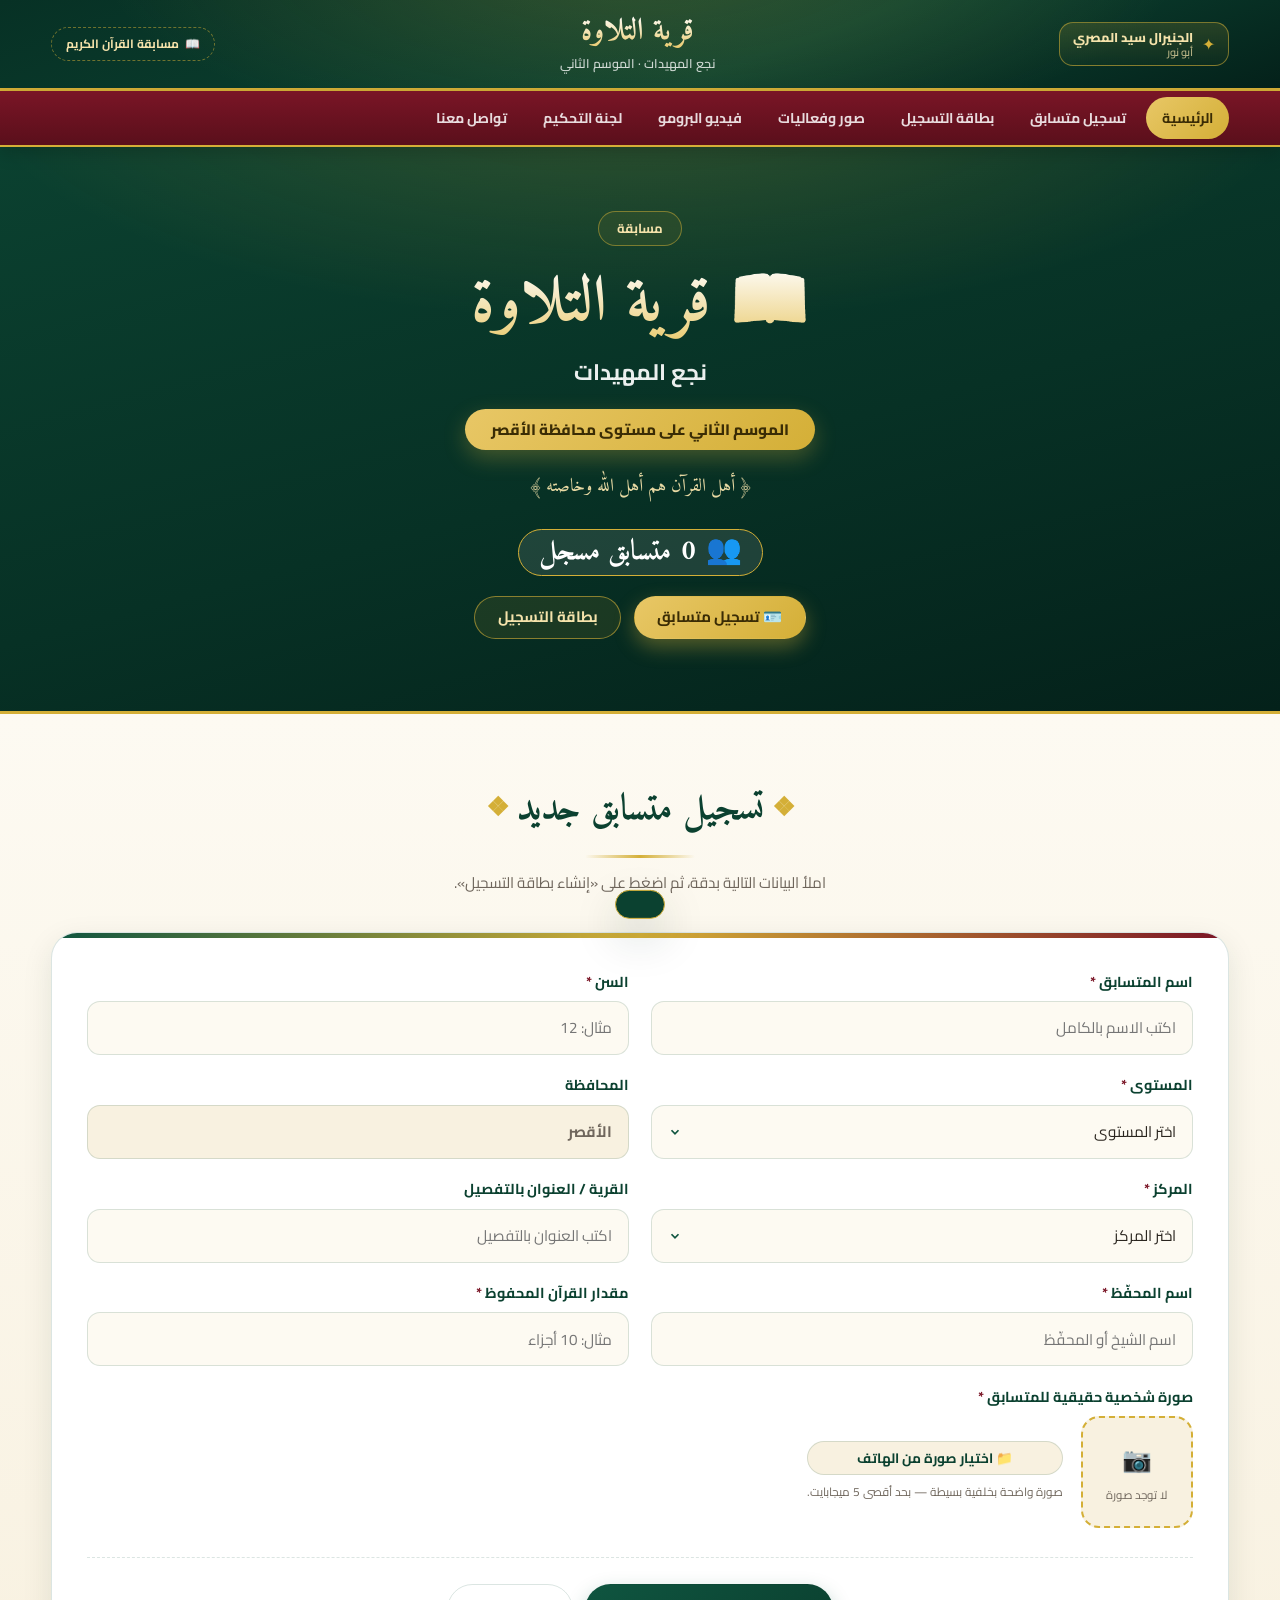
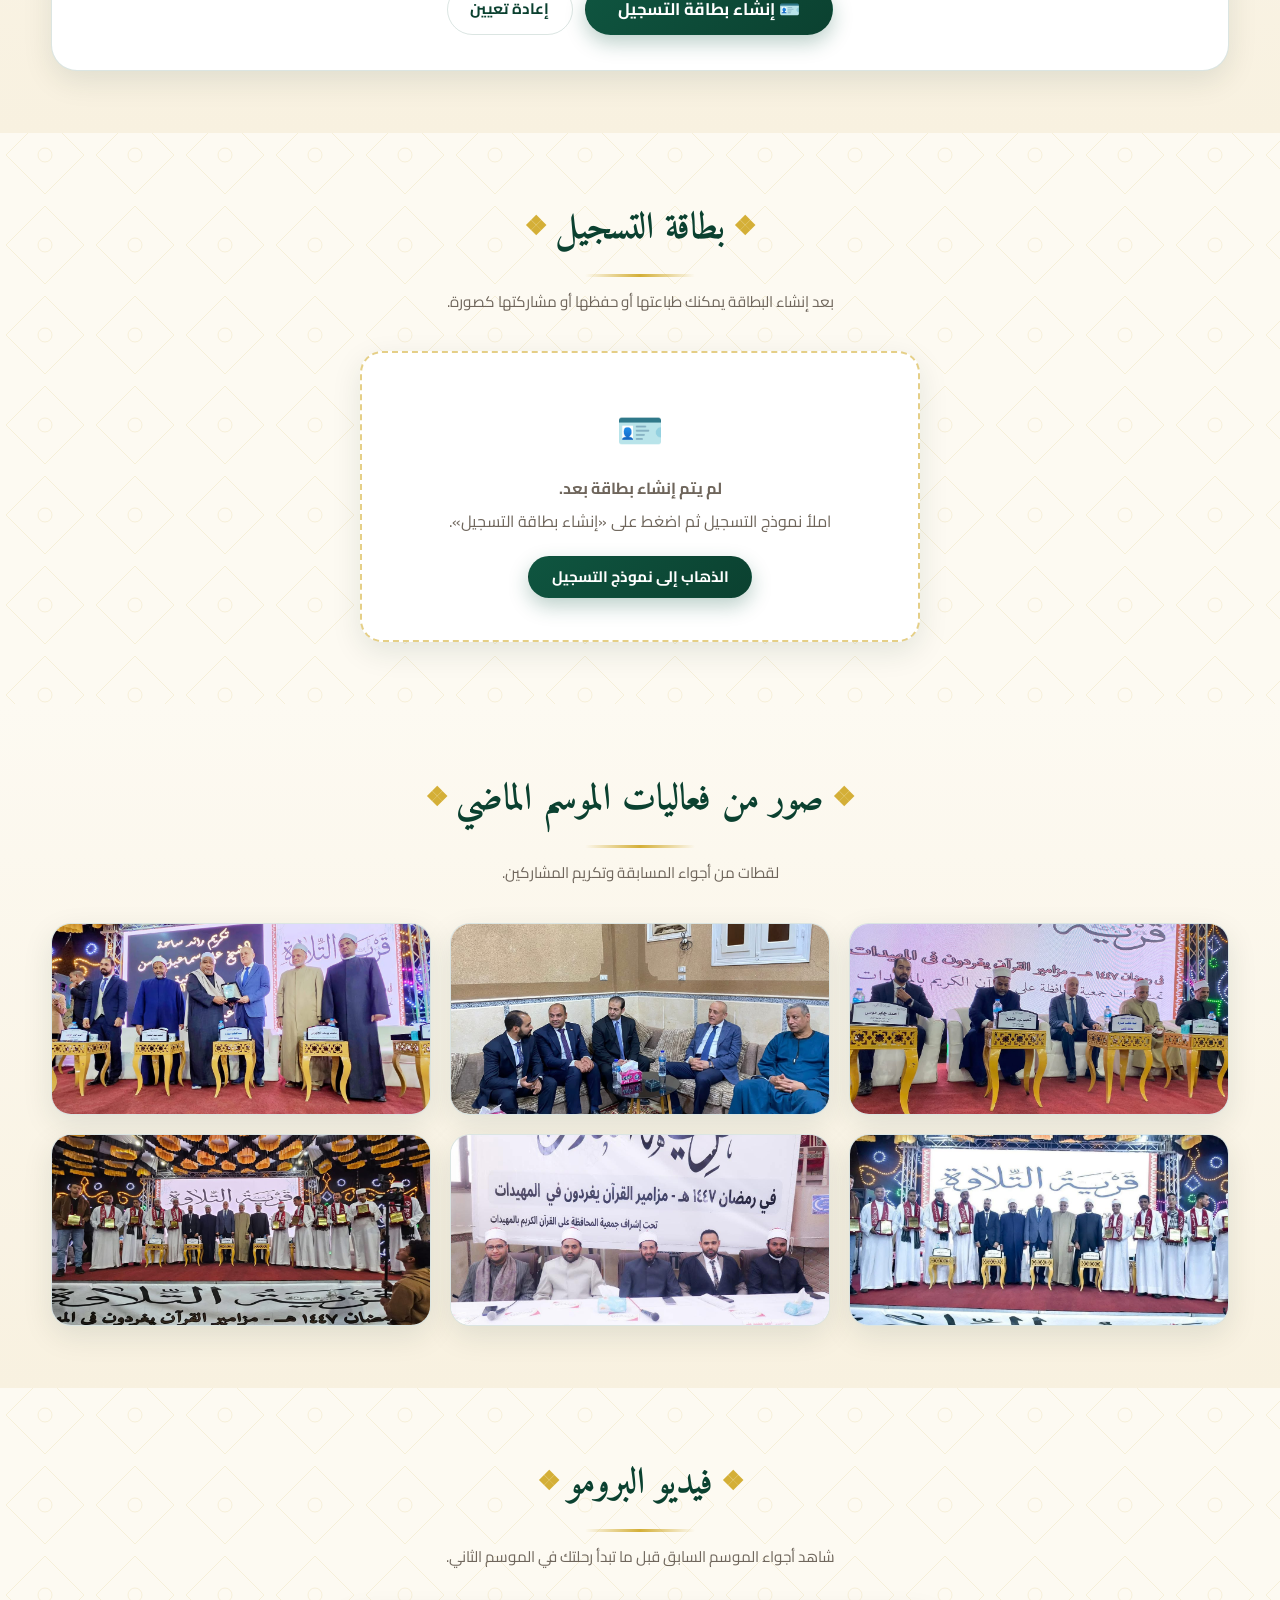
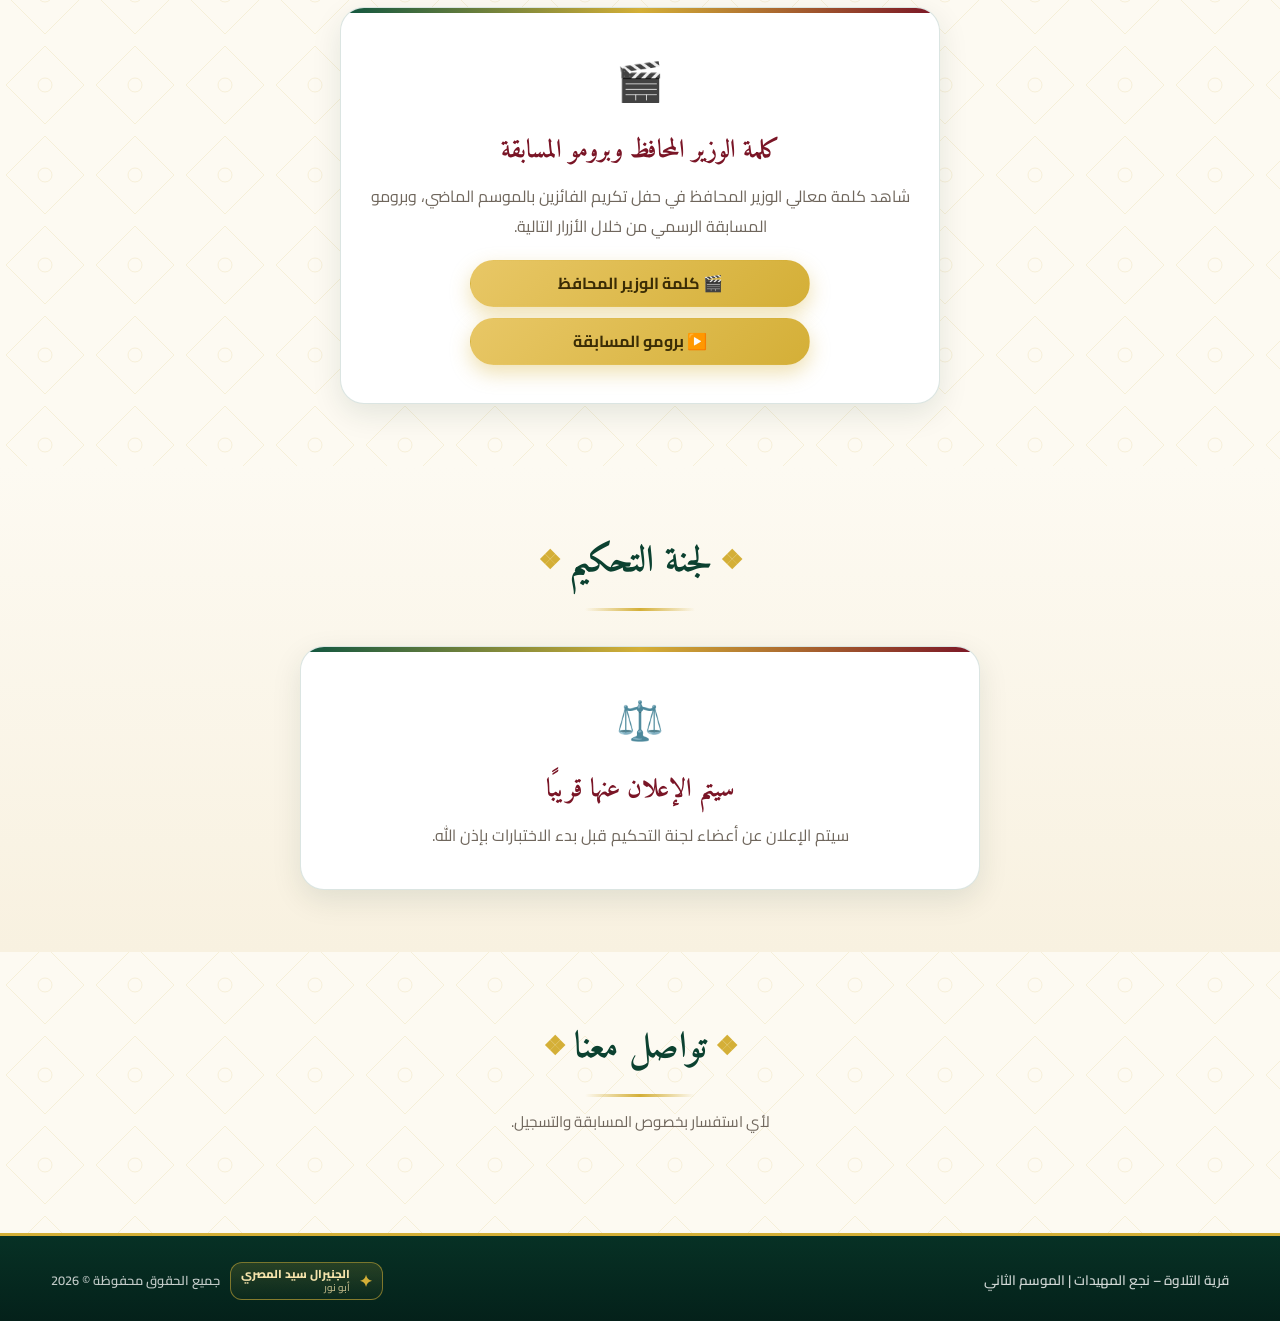
==== commit b25c8d3f: "Update print statement from 'Hello' to 'Goodbye'" ====
--- a/index.html
+++ b/index.html
@@ -1,780 +1,356 @@
 <!DOCTYPE html>
 <html lang="ar" dir="rtl">
 <head>
-<meta charset="UTF-8">
-<meta name="viewport" content="width=device-width,initial-scale=1.0">
-<title>قرية التلاوة – نجع المهيدات | الموسم الثاني</title>
-<meta name="description" content="قرية التلاوة – نجع المهيدات، الموسم الثاني على مستوى محافظة الأقصر. تسجيل المتسابقين وإصدار بطاقة التسجيل.">
-<meta name="theme-color" content="#073125">
-<link rel="icon" href="data:image/svg+xml,%3Csvg xmlns='http://www.w3.org/2000/svg' viewBox='0 0 100 100'%3E%3Ctext y='.9em' font-size='90'%3E%F0%9F%93%96%3C/text%3E%3C/svg%3E">
-<link rel="preconnect" href="https://fonts.googleapis.com">
-<link rel="preconnect" href="https://fonts.gstatic.com" crossorigin>
-<link href="https://fonts.googleapis.com/css2?family=Amiri:wght@400;700&family=Cairo:wght@400;600;700;800;900&display=swap" rel="stylesheet">
-
+<meta charset="UTF-8" />
+<meta name="viewport" content="width=device-width, initial-scale=1.0" />
+<title>قرية التلاوة – نجع المهيدات | الموسم الثاني | مسابقة</title>
+<meta name="description" content="قرية التلاوة – نجع المهيدات، الموسم الثاني على مستوى محافظة الأقصر. مسابقة القرآن الكريم." />
+<meta name="theme-color" content="#0b4130" />
+<link rel="icon" href="data:image/svg+xml,%3Csvg xmlns='http://www.w3.org/2000/svg' viewBox='0 0 100 100'%3E%3Ctext y='.9em' font-size='90'%3E%F0%9F%93%96%3C/text%3E%3C/svg%3E" />
+<link rel="preconnect" href="https://fonts.googleapis.com" />
+<link rel="preconnect" href="https://fonts.gstatic.com" crossorigin />
+<link href="https://fonts.googleapis.com/css2?family=Amiri:wght@400;700&family=Cairo:wght@300;400;600;700;800;900&display=swap" rel="stylesheet" />
 <style>
-:root{
-  --g950:#031b15;--g900:#073125;--g800:#0b4130;--g700:#0f5540;--g600:#157253;
-  --gold:#d4af37;--gold2:#f0d47a;--gold3:#fff0b7;--goldDark:#94721a;
-  --red:#7a1526;--redDark:#510b18;--cream:#fffaf0;--cream2:#f7efdc;
-  --ink:#29251f;--muted:#6f665b;--line:rgba(11,65,48,.16);
-  --shadow:0 12px 34px rgba(4,33,26,.12);--shadow2:0 22px 55px rgba(4,33,26,.22);
-}
-*{box-sizing:border-box}
-html{scroll-behavior:smooth;-webkit-text-size-adjust:100%}
-body{
- margin:0;color:var(--ink);font-family:Cairo,"Segoe UI",Tahoma,Arial,sans-serif;
- line-height:1.85;background:var(--cream);
- background-image:
- radial-gradient(circle at 15% 10%,rgba(212,175,55,.07),transparent 20%),
- radial-gradient(circle at 85% 80%,rgba(11,65,48,.06),transparent 24%);
-}
-a{color:inherit}img{max-width:100%;display:block}
-.container{width:min(1180px,92%);margin:auto}
-section{scroll-margin-top:78px}
-.btn{
- display:inline-flex;align-items:center;justify-content:center;gap:.5rem;
- border:1px solid transparent;border-radius:999px;padding:.75rem 1.4rem;
- font:700 .95rem Cairo,sans-serif;text-decoration:none;cursor:pointer;
- transition:.22s;white-space:nowrap
-}
-.btn:hover{transform:translateY(-2px)}
-.btn-primary{color:#fff;background:linear-gradient(135deg,var(--g600),var(--g900));box-shadow:0 9px 22px rgba(15,85,64,.28)}
-.btn-gold{color:#382b05;background:linear-gradient(135deg,var(--gold2),var(--gold));box-shadow:0 9px 22px rgba(212,175,55,.30)}
-.btn-wa{color:#fff;background:linear-gradient(135deg,#25d366,#128c7e);box-shadow:0 9px 22px rgba(18,140,126,.28)}
-.btn-ghost{color:var(--g800);background:transparent;border-color:var(--line)}
-.btn-soft{color:var(--g800);background:var(--cream2);border-color:var(--line);font-size:.84rem}
-.btn-lg{padding:.95rem 2rem;font-size:1.03rem}
-
-/* HEADER */
-.site-header{
- color:#fff;border-bottom:3px solid var(--gold);
- background:
- radial-gradient(700px 220px at 50% -20%,rgba(212,175,55,.22),transparent 65%),
- linear-gradient(160deg,var(--g900),var(--g800) 58%,var(--g950));
-}
-.header-inner{display:flex;align-items:center;justify-content:space-between;gap:1rem;padding:.8rem 0;flex-wrap:wrap}
-.brand{
- display:flex;align-items:center;gap:.55rem;padding:.38rem .8rem;border-radius:14px;
- border:1px solid rgba(212,175,55,.55);background:rgba(212,175,55,.08)
-}
-.brand-mark{color:var(--gold);font-size:1rem}.brand-text{display:flex;flex-direction:column;line-height:1.25}
-.brand-name{font-size:.78rem;font-weight:900;color:var(--gold3)}
-.brand-sub{font-size:.66rem;color:rgba(255,240,183,.75);font-weight:700}
-.header-main{text-align:center;flex:1}.header-main h1{
- font-family:Amiri,serif;font-size:2rem;margin:0;line-height:1.15;
- background:linear-gradient(#fff,var(--gold2));-webkit-background-clip:text;color:transparent
-}
-.header-main p{margin:.12rem 0 0;font-size:.76rem;color:rgba(255,255,255,.78);font-weight:700}
-.header-tag{font-size:.74rem;font-weight:800;color:var(--gold3);border:1px dashed rgba(212,175,55,.55);padding:.3rem .8rem;border-radius:999px}
-
-/* NAV */
-.site-nav{position:sticky;top:0;z-index:80;background:linear-gradient(var(--red),var(--redDark));border-bottom:2px solid var(--gold);box-shadow:0 5px 18px rgba(0,0,0,.17)}
-.nav-inner{display:flex;gap:.25rem;overflow:auto;padding:.34rem 0;scrollbar-width:none}.nav-inner::-webkit-scrollbar{display:none}
-.nav-link{color:rgba(255,255,255,.86);text-decoration:none;font-size:.86rem;font-weight:800;padding:.5rem .95rem;border-radius:999px;white-space:nowrap}
-.nav-link.active{color:#392d06;background:linear-gradient(135deg,var(--gold2),var(--gold))}
-
-/* HERO */
-.hero{
- position:relative;overflow:hidden;text-align:center;color:#fff;padding:65px 0 72px;
- border-bottom:3px solid var(--gold);
- background:
- radial-gradient(900px 350px at 50% -10%,rgba(212,175,55,.22),transparent 64%),
- linear-gradient(165deg,var(--g800),var(--g900) 55%,var(--g950))
-}
-.hero:before,.hero:after{content:"✦";position:absolute;color:rgba(212,175,55,.18);font-size:9rem;line-height:1}
-.hero:before{right:-35px;top:-35px}.hero:after{left:-35px;bottom:-60px}
+:root{--green-950:#04211a;--green-900:#073125;--green-800:#0b4130;--green-700:#0f5540;--green-600:#157253;--gold:#d4af37;--gold-2:#e8c766;--gold-soft:#f5e3ab;--gold-dark:#9c7a1c;--red-900:#5a0f1b;--red-800:#7a1526;--cream:#fdfaf2;--cream-2:#f8f1e0;--line:rgba(15,85,64,.15);--ink:#2b2620;--muted:#6f665c;--shadow:0 10px 30px rgba(7,49,37,.10);--shadow-lg:0 18px 45px rgba(7,49,37,.18)}
+*,*::before,*::after{box-sizing:border-box}html{scroll-behavior:smooth;-webkit-text-size-adjust:100%}body{margin:0;font-family:'Cairo','Segoe UI',Tahoma,Arial,sans-serif;font-size:16px;line-height:1.85;color:var(--ink);background-color:var(--cream);background-image:url("data:image/svg+xml,%3Csvg xmlns='http://www.w3.org/2000/svg' width='90' height='90' viewBox='0 0 90 90'%3E%3Cg fill='none' stroke='%23c9a227' stroke-opacity='0.13' stroke-width='1'%3E%3Cpath d='M45 6 L84 45 L45 84 L6 45 Z'/%3E%3Ccircle cx='45' cy='45' r='7'/%3E%3C/g%3E%3C/svg%3E")}img{max-width:100%;display:block}a{color:inherit}[hidden]{display:none!important}.container{width:min(1180px,92%);margin-inline:auto}section{scroll-margin-top:74px}
+.btn{display:inline-flex;align-items:center;justify-content:center;gap:.5rem;font-family:inherit;font-size:.95rem;font-weight:700;line-height:1.2;padding:.7rem 1.4rem;border-radius:999px;border:1.5px solid transparent;cursor:pointer;text-decoration:none;transition:transform .22s,box-shadow .22s,background .22s;white-space:nowrap}
+.btn-primary{background:linear-gradient(135deg,var(--green-700),var(--green-800));color:#fff;box-shadow:0 8px 20px rgba(15,85,64,.28)}
+.btn-gold{background:linear-gradient(135deg,var(--gold-2),var(--gold));color:#3a2c05;box-shadow:0 8px 20px rgba(212,175,55,.38)}
+.btn-wa{background:linear-gradient(135deg,#25d366,#128c7e);color:#fff;box-shadow:0 8px 20px rgba(18,140,126,.32)}
+.btn-ghost{background:transparent;border-color:var(--line);color:var(--green-800)}
+.btn-soft{background:var(--cream-2);border-color:var(--line);color:var(--green-800);font-size:.85rem;padding:.5rem 1.05rem}
+.btn-lg{padding:.9rem 2rem;font-size:1.05rem}
+.site-header{background:radial-gradient(900px 300px at 50% -40%,rgba(212,175,55,.20),transparent 60%),linear-gradient(160deg,var(--green-900),var(--green-800) 60%,var(--green-950));border-bottom:3px solid var(--gold);color:#fff}
+.header-inner{display:flex;align-items:center;justify-content:space-between;gap:1rem;padding:.85rem 0;flex-wrap:wrap}
+.brand{display:flex;align-items:center;gap:.55rem;padding:.35rem .8rem;border-radius:14px;border:1px solid rgba(212,175,55,.55);background:linear-gradient(180deg,rgba(212,175,55,.16),rgba(212,175,55,.03));flex:0 0 auto}
+.brand-mark{color:var(--gold);font-size:1rem;line-height:1}
+.brand-text{display:flex;flex-direction:column;line-height:1.3;text-align:right}
+.brand-name{font-size:.8rem;font-weight:800;color:var(--gold-soft)}
+.brand-sub{font-size:.68rem;color:rgba(245,227,171,.72);font-weight:600}
+.brand-sm{padding:.28rem .65rem;border-radius:12px}
+.brand-sm .brand-name{font-size:.72rem}.brand-sm .brand-sub{font-size:.62rem}
+.header-main{text-align:center;flex:1 1 auto;min-width:200px}
+.header-main h1{font-family:'Amiri',serif;font-size:1.9rem;margin:0;line-height:1.2;background:linear-gradient(180deg,#fff,var(--gold-2));-webkit-background-clip:text;background-clip:text;color:transparent}
+.header-main p{margin:.1rem 0 0;font-size:.78rem;color:rgba(255,255,255,.78);font-weight:600}
+.header-tag{display:flex;align-items:center;gap:.4rem;flex:0 0 auto;font-size:.75rem;font-weight:700;color:var(--gold-soft);border:1px dashed rgba(212,175,55,.5);border-radius:999px;padding:.3rem .85rem}
+.site-nav{position:sticky;top:0;z-index:80;background:linear-gradient(180deg,var(--red-800),var(--red-900));border-bottom:2px solid var(--gold);box-shadow:0 6px 18px rgba(0,0,0,.18)}
+.nav-inner{display:flex;gap:.25rem;overflow-x:auto;padding:.35rem 0;scrollbar-width:none}
+.nav-inner::-webkit-scrollbar{display:none}
+.nav-link{position:relative;text-decoration:none;color:rgba(255,255,255,.85);font-size:.88rem;font-weight:700;padding:.5rem 1rem;border-radius:999px;white-space:nowrap;transition:.22s}
+.nav-link.active{background:linear-gradient(135deg,var(--gold-2),var(--gold));color:#3a2c05}
+.hero{position:relative;overflow:hidden;text-align:center;padding:64px 0 72px;color:#fff;background:radial-gradient(1100px 420px at 50% -15%,rgba(212,175,55,.22),transparent 62%),linear-gradient(165deg,var(--green-800),var(--green-900) 55%,var(--green-950));border-bottom:3px solid var(--gold)}
 .hero>*{position:relative;z-index:1}
-.hero-eyebrow{display:inline-block;color:var(--gold3);border:1px solid rgba(212,175,55,.55);padding:.28rem 1.1rem;border-radius:999px;font-size:.8rem;font-weight:800;background:rgba(212,175,55,.08)}
-.hero h2{font:700 clamp(2.4rem,7vw,4.2rem) Amiri,serif;margin:.35rem 0 0;line-height:1.25;background:linear-gradient(#fff,var(--gold2));-webkit-background-clip:text;color:transparent}
-.hero-place{font-size:clamp(1rem,3vw,1.4rem);font-weight:800;margin:.1rem 0;color:rgba(255,255,255,.92)}
-.hero-season{display:inline-block;margin:.8rem 0 .5rem;padding:.42rem 1.5rem;border-radius:999px;background:linear-gradient(135deg,var(--gold2),var(--gold));color:#392d06;font-weight:900}
-.hero-verse{font:1.12rem Amiri,serif;color:var(--gold3);margin:.4rem 0 1.4rem}
-.counter-box{display:inline-flex;align-items:center;gap:9px;border:1px solid var(--gold);background:rgba(255,255,255,.08);border-radius:999px;padding:.35rem 1rem;color:var(--gold3);font-weight:800}
-.counter-box strong{font:700 1.7rem Amiri,serif;color:#fff}
-.hero-actions{display:flex;justify-content:center;flex-wrap:wrap;gap:.75rem;margin-top:1.25rem}
-
-/* SECTIONS */
-.section{padding:60px 0}.section-alt{background:linear-gradient(180deg,#fffdf7,var(--cream2))}
-.section-head{text-align:center;margin-bottom:2.1rem}.section-head h2{font:700 clamp(1.65rem,4vw,2.35rem) Amiri,serif;color:var(--g800);margin:0}
-.orn{color:var(--gold);font-size:.7em}.head-line{display:block;width:115px;height:3px;margin:.7rem auto;background:linear-gradient(90deg,transparent,var(--gold),transparent);border-radius:3px}
-.section-sub{color:var(--muted);max-width:700px;margin:.6rem auto 0;font-size:.94rem}
-
-/* FORM */
+.hero-eyebrow{display:inline-block;font-size:.82rem;font-weight:700;color:var(--gold-soft);border:1px solid rgba(212,175,55,.5);border-radius:999px;padding:.3rem 1.1rem;margin-bottom:1rem;background:rgba(212,175,55,.08)}
+.hero h2{font-family:'Amiri',serif;font-size:clamp(2.3rem,7vw,4rem);margin:0 0 .2rem;line-height:1.35;background:linear-gradient(180deg,#fff,var(--gold-2));-webkit-background-clip:text;background-clip:text;color:transparent}
+.hero .hero-place{font-size:clamp(1rem,3vw,1.4rem);font-weight:700;color:rgba(255,255,255,.92);margin:0}
+.hero .hero-season{display:inline-block;margin:1rem 0 .6rem;background:linear-gradient(135deg,var(--gold-2),var(--gold));color:#3a2c05;font-weight:800;font-size:.95rem;padding:.4rem 1.6rem;border-radius:999px;box-shadow:0 8px 22px rgba(212,175,55,.3)}
+.hero .hero-verse{font-family:'Amiri',serif;font-size:1.15rem;color:var(--gold-soft);margin:.6rem 0 1.6rem;opacity:.95}
+.counter-box{display:inline-flex;align-items:center;gap:10px;background:rgba(255,255,255,.1);border:1px solid var(--gold);border-radius:999px;padding:8px 20px;margin-bottom:20px;color:var(--gold-soft);font-weight:700;font-size:1.1rem}
+.counter-box span{font-family:'Amiri',serif;font-size:1.8rem;color:#fff;line-height:1}
+.hero-actions{display:flex;gap:.8rem;justify-content:center;flex-wrap:wrap}
+.section{padding:62px 0}.section-alt{background:linear-gradient(180deg,var(--cream),var(--cream-2))}
+.section-head{text-align:center;margin-bottom:2.2rem}
+.section-head h2{font-family:'Amiri',serif;font-size:clamp(1.6rem,4.2vw,2.3rem);color:var(--green-800);margin:0;display:inline-flex;align-items:center;gap:.5rem}
+.section-head .orn{color:var(--gold);font-size:.72em}
+.head-line{display:block;width:110px;height:3px;margin:.7rem auto 0;border-radius:3px;background:linear-gradient(90deg,transparent,var(--gold),transparent)}
+.section-sub{color:var(--muted);font-size:.95rem;margin:.7rem auto 0;max-width:640px}
 .form-card{position:relative;overflow:hidden;background:#fff;border:1px solid var(--line);border-radius:26px;padding:2.2rem;box-shadow:var(--shadow)}
-.form-card:before{content:"";position:absolute;inset:0 0 auto;height:5px;background:linear-gradient(90deg,var(--g700),var(--gold),var(--red))}
-.form-grid{display:grid;grid-template-columns:repeat(2,1fr);gap:1.05rem 1.35rem}
+.form-card:before{content:"";position:absolute;top:0;right:0;left:0;height:5px;background:linear-gradient(90deg,var(--green-700),var(--gold),var(--red-800))}
+.form-grid{display:grid;grid-template-columns:repeat(2,1fr);gap:1.1rem 1.4rem}
 .field{display:flex;flex-direction:column;gap:.35rem}.field-full{grid-column:1/-1}
-.field label{font-size:.88rem;font-weight:800;color:var(--g800)}.req{color:var(--red)}
-.field input,.field select{
- width:100%;font:400 .94rem Cairo,sans-serif;color:var(--ink);padding:.72rem 1rem;
- border:1.5px solid var(--line);border-radius:13px;background:var(--cream);transition:.2s
-}
-.field input:focus,.field select:focus{outline:0;border-color:var(--g600);background:#fff;box-shadow:0 0 0 4px rgba(21,114,83,.1)}
-.field input[readonly]{background:var(--cream2);color:var(--muted);font-weight:800}
-.field select{appearance:none;background-image:url("data:image/svg+xml,%3Csvg xmlns='http://www.w3.org/2000/svg' width='14' height='14' viewBox='0 0 24 24' fill='none' stroke='%230f5540' stroke-width='3'%3E%3Cpath d='M6 9l6 6 6-6'/%3E%3C/svg%3E");background-repeat:no-repeat;background-position:left 1rem center;padding-left:2.3rem}
-.photo-upload{display:flex;align-items:center;gap:1rem;flex-wrap:wrap}.photo-preview{
- width:112px;height:112px;border:2px dashed var(--gold);border-radius:18px;background:var(--cream2);
- display:flex;flex-direction:column;align-items:center;justify-content:center;color:var(--muted);overflow:hidden;
- background-size:cover;background-position:center
-}.photo-preview.has-img{border-style:solid;border-color:var(--g600)}
+.field label{font-size:.9rem;font-weight:700;color:var(--green-800)}.req{color:var(--red-800)}
+.field input,.field select{font-family:inherit;font-size:.95rem;color:var(--ink);padding:.72rem 1rem;border-radius:13px;border:1.5px solid var(--line);background:var(--cream);transition:.2s;width:100%}
+.field select{appearance:none;background-image:url("data:image/svg+xml,%3Csvg xmlns='http://www.w3.org/2000/svg' width='14' height='14' viewBox='0 0 24 24' fill='none' stroke='%230f5540' stroke-width='3'%3E%3Cpath d='M6 9l6 6 6-6'/%3E%3C/svg%3E");background-repeat:no-repeat;background-position:left 1rem center;padding-left:2.4rem}
+.field input:focus,.field select:focus{outline:none;border-color:var(--green-600);background:#fff;box-shadow:0 0 0 4px rgba(21,114,83,.10)}
+.field input[readonly]{background:var(--cream-2);color:var(--muted);font-weight:700}
+.field .hint{font-size:.74rem;color:var(--muted)}
+.photo-upload{display:flex;align-items:center;gap:1.1rem;flex-wrap:wrap}
+.photo-preview{width:112px;height:112px;flex:0 0 auto;border-radius:18px;border:2px dashed var(--gold);background:var(--cream-2);display:flex;flex-direction:column;align-items:center;justify-content:center;gap:.2rem;color:var(--muted);font-size:.72rem;overflow:hidden;background-size:cover;background-position:center}
+.photo-preview.has-img{border-style:solid;border-color:var(--green-600)}
 .photo-preview.has-img .ph-icon,.photo-preview.has-img .ph-text{display:none}
-.ph-icon{font-size:1.5rem}.ph-text{font-size:.72rem}.photo-actions{display:flex;flex-direction:column;gap:.35rem}.hint{font-size:.73rem;color:var(--muted)}
-.form-actions{display:flex;justify-content:center;gap:.75rem;flex-wrap:wrap;margin-top:1.7rem;padding-top:1.5rem;border-top:1px dashed var(--line)}
-
-/* EMPTY */
-.empty-state{text-align:center;background:#fff;border:2px dashed rgba(212,175,55,.6);border-radius:22px;padding:2.5rem 1.3rem;max-width:560px;margin:auto;box-shadow:var(--shadow)}
-.empty-icon{display:block;font-size:2.4rem;margin-bottom:.4rem}.empty-state p{margin:.2rem;color:var(--muted)}.empty-state .btn{margin-top:1rem}
-
-/* ═════════════ CARD PRO ═════════════ */
-.card-wrap{display:flex;flex-direction:column;align-items:center;gap:1.2rem}
-.reg-card{width:100%;max-width:520px}
-.card-inner{
- position:relative;overflow:hidden;color:var(--ink);padding:11px;
- border-radius:28px;
- background:
- radial-gradient(circle at 50% 20%,rgba(212,175,55,.16),transparent 26%),
- linear-gradient(180deg,#fffdf4,#f8efd5);
- border:3px solid var(--gold);
- box-shadow:0 25px 70px rgba(4,33,26,.24),inset 0 0 0 2px rgba(255,255,255,.75)
-}
-.card-inner:before{content:"";position:absolute;inset:7px;border:1px solid var(--goldDark);border-radius:20px;pointer-events:none;opacity:.65}
-.card-inner:after{
- content:"";position:absolute;inset:0;pointer-events:none;opacity:.42;
- background-image:url("data:image/svg+xml,%3Csvg xmlns='http://www.w3.org/2000/svg' width='90' height='90' viewBox='0 0 90 90'%3E%3Cg fill='none' stroke='%2394721a' stroke-opacity='.14' stroke-width='1'%3E%3Cpath d='M45 6L84 45 45 84 6 45Z'/%3E%3Cpath d='M45 20L70 45 45 70 20 45Z'/%3E%3Ccircle cx='45' cy='45' r='7'/%3E%3C/g%3E%3C/svg%3E")
-}
-.card-content{position:relative;z-index:2;padding:18px 16px 16px}
-.card-top-orn{display:flex;justify-content:space-between;align-items:center;color:var(--goldDark);font-size:1.15rem;margin-bottom:5px}
-.card-top-orn .center-orn{font-size:1.7rem;color:var(--g800)}
-.card-head-pro{display:grid;grid-template-columns:1fr auto;align-items:center;gap:10px;padding-bottom:12px;border-bottom:1px solid rgba(148,114,26,.38)}
-.card-logo{display:flex;flex-direction:column;align-items:center;text-align:center}
-.card-logo .emblem{font-size:2rem;line-height:1;filter:drop-shadow(0 3px 4px rgba(148,114,26,.25))}
-.card-logo .name{font:700 2rem/1 Amiri,serif;color:var(--g800);text-shadow:0 1px 0 #fff}
-.card-logo .sub{font-size:.62rem;font-weight:900;color:var(--goldDark);letter-spacing:.3px;margin-top:4px}
-.card-brand{
- min-width:140px;text-align:center;padding:8px 11px;border:2px solid var(--goldDark);border-radius:14px;
- background:linear-gradient(180deg,rgba(212,175,55,.23),rgba(212,175,55,.06));box-shadow:0 4px 13px rgba(148,114,26,.16)
-}
-.card-brand .brand-title{font:700 .82rem Amiri,serif;color:var(--g900);display:block;white-space:nowrap}
-.card-brand .brand-sub{font:700 .88rem Amiri,serif;color:var(--red);display:block}
-
-.card-ribbon{
- margin:13px auto 9px;width:fit-content;max-width:100%;padding:5px 22px;border-radius:999px;
- color:#4a3805;font-weight:900;font-size:.72rem;background:linear-gradient(135deg,var(--gold3),var(--gold2));
- border:1px solid var(--goldDark);box-shadow:0 4px 12px rgba(148,114,26,.16)
-}
-.photo-wrap{position:relative;width:170px;height:170px;margin:3px auto 12px}
-.photo-ring{
- width:100%;height:100%;padding:6px;border-radius:50%;
- background:conic-gradient(from 20deg,var(--gold),#fff2b5,var(--goldDark),var(--gold2),var(--gold));
- box-shadow:0 10px 28px rgba(148,114,26,.34)
-}
-.photo-ring img{width:100%;height:100%;border-radius:50%;object-fit:cover;border:4px solid #fffdf7;background:#eee}
-.laurel{position:absolute;top:50%;transform:translateY(-50%);font-size:2rem;filter:drop-shadow(0 3px 4px rgba(15,85,64,.4))}
-.laurel.left{left:-19px;transform:translateY(-50%) scaleX(-1)}.laurel.right{right:-19px}
-
-.name-banner{
- position:relative;text-align:center;margin:0 auto 9px;max-width:100%;padding:8px 42px;border-radius:17px;
- color:#fff;background:linear-gradient(160deg,var(--g700),var(--g950));
- border:2px solid var(--gold);box-shadow:0 9px 20px rgba(4,33,26,.28),inset 0 0 12px rgba(0,0,0,.16)
-}
-.name-banner:before,.name-banner:after{content:"❖";position:absolute;top:50%;transform:translateY(-50%);color:var(--gold2);font-size:1rem}
-.name-banner:before{right:13px}.name-banner:after{left:13px}
-.name-banner span{font:700 1.75rem/1.3 Amiri,serif;word-break:break-word;text-shadow:0 2px 4px rgba(0,0,0,.35)}
-
-.level-row{display:flex;justify-content:center;margin-bottom:11px}
-.level-pill{
- display:flex;align-items:center;gap:8px;padding:5px 17px;border-radius:999px;background:#fff;
- border:2px solid var(--goldDark);box-shadow:0 4px 10px rgba(148,114,26,.16)
-}
-.level-pill .icon{font-size:1rem}.level-pill span:last-child{font-weight:900;font-size:.84rem;color:var(--g800)}
-
-.code-box{
- display:grid;grid-template-columns:92px 1fr;align-items:center;gap:10px;padding:9px;
- margin-bottom:11px;border:2px solid var(--goldDark);border-radius:15px;
- background:linear-gradient(135deg,rgba(212,175,55,.18),rgba(255,255,255,.65));
- box-shadow:0 5px 14px rgba(148,114,26,.12)
-}
-.qr-box{width:82px;height:82px;background:#fff;border-radius:8px;padding:4px;display:grid;place-items:center}
-.qr-box img,.qr-box canvas{width:100%!important;height:100%!important}
-.code-part{text-align:center}.code-label{display:block;color:var(--goldDark);font-size:.7rem;font-weight:900}
-.code-value{display:block;direction:ltr;font:900 1.04rem "Courier New",monospace;letter-spacing:1px;color:var(--red);margin-top:2px;word-break:break-all}
-.code-hint{display:block;font-size:.63rem;color:var(--muted);margin-top:2px}
-
-.data-table{overflow:hidden;border:2px solid var(--goldDark);border-radius:15px;background:#fff;box-shadow:inset 0 0 15px rgba(212,175,55,.07)}
-.data-row{display:grid;grid-template-columns:40% 60%;align-items:center;min-height:41px;border-bottom:1px solid rgba(148,114,26,.2);font-size:.8rem}
-.data-row:last-child{border-bottom:0}
-.data-row:nth-child(odd){background:linear-gradient(90deg,rgba(248,241,224,.88),rgba(255,255,255,.8))}
-.row-label{padding:7px 9px;color:var(--g800);font-weight:900}
-.row-value{padding:7px 9px;text-align:left;color:var(--ink);font-weight:800;word-break:break-word}
-
-.card-footer{
- display:flex;align-items:center;justify-content:center;gap:8px;margin-top:11px;padding-top:10px;
- border-top:1px dashed rgba(148,114,26,.6)
-}
-.card-footer .orn{color:var(--goldDark);font-size:.85rem}.card-footer strong{font:700 1.05rem Amiri,serif;color:var(--goldDark)}
-.card-footer small{display:block;text-align:center;color:var(--muted);font-size:.57rem;margin-top:2px}
-
-.card-actions{display:flex;gap:.7rem;justify-content:center;flex-wrap:wrap}.card-note{font-size:.75rem;color:var(--muted);text-align:center;max-width:520px}
-
-/* GALLERY / NOTICE / CONTACT */
-.gallery{display:grid;grid-template-columns:repeat(3,1fr);gap:1.1rem}.g-item{margin:0;overflow:hidden;border-radius:20px;background:#fff;border:1px solid var(--line);box-shadow:var(--shadow)}
-.g-item img{width:100%;height:190px;object-fit:cover}
-.notice-box{max-width:680px;margin:auto;text-align:center;background:#fff;border:1px solid var(--line);border-radius:24px;padding:2.3rem 1.5rem;box-shadow:var(--shadow);position:relative;overflow:hidden}
-.notice-box:before{content:"";position:absolute;top:0;right:0;left:0;height:5px;background:linear-gradient(90deg,var(--g700),var(--gold),var(--red))}
-.notice-box .nb-icon{font-size:2.4rem}.notice-box h3{font:700 1.6rem Amiri,serif;color:var(--red);margin:.3rem 0 .4rem}.notice-box p{color:var(--muted);margin:0}
-.contact-grid{display:grid;grid-template-columns:repeat(3,1fr);gap:1.1rem;max-width:900px;margin:auto}
-.contact-card{display:flex;flex-direction:column;align-items:center;text-align:center;gap:.35rem;text-decoration:none;background:#fff;border:1px solid var(--line);border-radius:20px;padding:1.5rem;box-shadow:var(--shadow)}
-.c-icon{width:56px;height:56px;display:grid;place-items:center;border-radius:50%;font-size:1.5rem;background:linear-gradient(135deg,rgba(212,175,55,.2),rgba(15,85,64,.08));border:1px solid rgba(212,175,55,.45)}
-.contact-card h4{margin:0;color:var(--g800)}.contact-card p{margin:0;color:var(--muted);font-size:.8rem;word-break:break-word}.contact-empty{grid-column:1/-1;text-align:center;padding:2rem;border:2px dashed rgba(212,175,55,.55);border-radius:20px;color:var(--muted);background:#fff}
-
-/* FOOTER + TOAST */
-.site-footer{background:linear-gradient(var(--g900),var(--g950));color:#fff;border-top:3px solid var(--gold);padding:1.5rem 0}
-.footer-inner{display:flex;justify-content:space-between;align-items:center;gap:1rem;flex-wrap:wrap}.footer-title,.footer-copy{margin:0;font-size:.78rem;color:rgba(255,255,255,.76)}
-.toast{position:fixed;z-index:300;bottom:22px;right:50%;transform:translate(50%,150%);transition:.35s;background:var(--g800);color:#fff;border:1px solid var(--gold);padding:.8rem 1.4rem;border-radius:15px;box-shadow:var(--shadow2);font-size:.88rem;font-weight:800;max-width:90vw;text-align:center}
-.toast.show{transform:translate(50%,0)}.toast.error{background:var(--red);border-color:var(--gold2)}
-
+.ph-icon{font-size:1.5rem}.photo-actions{display:flex;flex-direction:column;gap:.4rem}
+.form-actions{display:flex;gap:.8rem;justify-content:center;flex-wrap:wrap;margin-top:1.8rem;padding-top:1.6rem;border-top:1px dashed var(--line)}
+.empty-state{text-align:center;background:#fff;border:2px dashed rgba(212,175,55,.6);border-radius:22px;padding:2.6rem 1.4rem;max-width:560px;margin:0 auto;box-shadow:var(--shadow)}
+.empty-state .empty-icon{font-size:2.4rem;display:block;margin-bottom:.5rem}
+.empty-state p{margin:.2rem 0;color:var(--muted)}.empty-state .btn{margin-top:1rem}
+.gallery{display:grid;grid-template-columns:repeat(3,1fr);gap:1.2rem}
+.g-item{margin:0;border-radius:20px;overflow:hidden;background:#fff;border:1px solid var(--line);box-shadow:var(--shadow);transition:transform .25s,box-shadow .25s}
+.g-item img{height:190px;width:100%;object-fit:cover;display:block}
+.notice-box{max-width:680px;margin:0 auto;text-align:center;background:#fff;border:1px solid var(--line);border-radius:24px;padding:2.4rem 1.6rem;box-shadow:var(--shadow);position:relative;overflow:hidden}
+.notice-box:before{content:"";position:absolute;top:0;right:0;left:0;height:5px;background:linear-gradient(90deg,var(--green-700),var(--gold),var(--red-800))}
+.notice-box .nb-icon{font-size:2.4rem;display:block;margin-bottom:.6rem}
+.notice-box h3{font-family:'Amiri',serif;font-size:1.6rem;color:var(--red-800);margin:0 0 .5rem}
+.notice-box p{color:var(--muted);margin:0;font-size:1rem}
+.contact-grid{display:grid;grid-template-columns:repeat(3,1fr);gap:1.2rem;max-width:900px;margin:0 auto}
+.contact-card{display:flex;flex-direction:column;align-items:center;gap:.4rem;text-align:center;background:#fff;border:1px solid var(--line);border-radius:20px;padding:1.6rem 1rem;text-decoration:none;box-shadow:var(--shadow);transition:transform .25s,box-shadow .25s}
+.contact-card .c-icon{width:56px;height:56px;border-radius:50%;display:grid;place-items:center;font-size:1.5rem;background:linear-gradient(135deg,rgba(212,175,55,.22),rgba(15,85,64,.10));border:1px solid rgba(212,175,55,.45)}
+.contact-card h4{margin:0;font-size:1rem;color:var(--green-800)}.contact-card p{margin:0;font-size:.8rem;color:var(--muted);word-break:break-word}
+.contact-empty{grid-column:1/-1;text-align:center;background:#fff;border:2px dashed rgba(212,175,55,.6);border-radius:20px;padding:2rem 1.2rem;color:var(--muted);font-weight:600}
+.site-footer{background:linear-gradient(180deg,var(--green-900),var(--green-950));border-top:3px solid var(--gold);color:#fff;padding:1.6rem 0 1.3rem}
+.footer-inner{display:flex;align-items:center;justify-content:space-between;gap:1rem;flex-wrap:wrap}
+.footer-title{font-size:.85rem;color:rgba(255,255,255,.8);margin:0;font-weight:600}
+.footer-copy{display:flex;align-items:center;gap:.6rem;margin:0;font-size:.8rem;color:rgba(255,255,255,.75);font-weight:600}
+.toast{position:fixed;bottom:22px;right:50%;z-index:300;transform:translate(50%,140%);background:var(--green-800);color:#fff;border:1px solid var(--gold);padding:.85rem 1.5rem;border-radius:16px;font-size:.9rem;font-weight:700;box-shadow:var(--shadow-lg);transition:transform .35s ease;max-width:90vw;text-align:center}
+.toast.show{transform:translate(50%,0)}.toast.error{background:var(--red-800);border-color:var(--gold-2)}
+.card-wrap{display:flex;flex-direction:column;align-items:center;gap:1.4rem}
+.reg-card{width:100%;max-width:480px;background:transparent;border-radius:0;padding:0;border:0;box-shadow:none}
+#regCard{font-family:'Cairo',sans-serif}
+.card-inner{position:relative;background:linear-gradient(180deg,#fef9e6 0%,#fdf5dd 40%,#faefcc 100%);border:3px solid var(--gold-dark);border-radius:20px;padding:1.4rem 1.1rem 1.2rem;box-shadow:0 14px 40px rgba(122,21,38,.20),inset 0 0 30px rgba(212,175,55,.12);overflow:hidden}
+.card-inner::before{content:"";position:absolute;inset:6px;border:1.5px dashed rgba(156,122,28,.55);border-radius:14px;pointer-events:none;z-index:1}
+.card-inner::after{content:"";position:absolute;inset:0;background-image:url("data:image/svg+xml,%3Csvg xmlns='http://www.w3.org/2000/svg' width='60' height='60' viewBox='0 0 60 60'%3E%3Cg fill='none' stroke='%239c7a1c' stroke-opacity='0.10' stroke-width='1'%3E%3Cpath d='M30 5 L55 30 L30 55 L5 30 Z'/%3E%3Cpath d='M30 18 L42 30 L30 42 L18 30 Z'/%3E%3C/g%3E%3C/svg%3E");pointer-events:none;opacity:.6;z-index:1}
+.card-inner > *{position:relative;z-index:2}
+.decor-top{display:flex;align-items:center;justify-content:space-between;margin-bottom:.4rem;padding:0 .6rem}
+.decor-top .lantern{font-size:1.5rem;filter:drop-shadow(0 2px 4px rgba(212,175,55,.5))}
+.decor-top .mosque-shape{font-size:1.8rem;filter:drop-shadow(0 2px 4px rgba(15,85,64,.4))}
+.card-head-new{display:flex;align-items:center;justify-content:space-between;gap:.7rem;padding-bottom:.9rem;border-bottom:1.5px solid rgba(156,122,28,.35);flex-wrap:wrap}
+.card-logo-new{display:flex;flex-direction:column;align-items:center;text-align:center;flex:1 1 auto}
+.card-logo-new .logo-emblem{font-size:1.6rem;line-height:1;margin-bottom:.2rem}
+.card-logo-new .logo-name{font-family:'Amiri',serif;font-size:1.5rem;font-weight:800;color:var(--green-800);line-height:1.1;letter-spacing:.5px}
+.card-logo-new .logo-sub{font-size:.62rem;color:var(--gold-dark);font-weight:700;letter-spacing:.5px;margin-top:.15rem}
+.card-brand-new{display:flex;flex-direction:column;align-items:center;padding:.5rem .85rem;border:2px solid var(--gold-dark);border-radius:12px;background:linear-gradient(180deg,rgba(212,175,55,.22),rgba(212,175,55,.06));box-shadow:0 3px 10px rgba(156,122,28,.20);min-width:120px}
+.card-brand-new .brand-title{font-family:'Amiri',serif;font-size:.85rem;font-weight:800;color:var(--green-900);white-space:nowrap}
+.card-brand-new .brand-sub{font-family:'Amiri',serif;font-size:.72rem;font-weight:800;color:var(--red-800);margin-top:2px}
+.photo-wrap{position:relative;width:150px;height:150px;margin:1.2rem auto .8rem}
+.photo-frame{width:100%;height:100%;border-radius:50%;padding:5px;background:conic-gradient(from 220deg,var(--gold-2),var(--gold-dark),var(--gold),var(--gold-2));box-shadow:0 8px 24px rgba(156,122,28,.35)}
+.photo-frame img{width:100%;height:100%;object-fit:cover;border-radius:50%;border:3px solid #fffdf8;background:var(--cream-2)}
+.photo-wrap .laurel-left,.photo-wrap .laurel-right{position:absolute;top:50%;transform:translateY(-50%);font-size:1.8rem;filter:drop-shadow(0 2px 3px rgba(15,85,64,.5))}
+.photo-wrap .laurel-left{left:-14px;transform:translateY(-50%) scaleX(-1)}
+.photo-wrap .laurel-right{right:-14px}
+.name-banner{position:relative;text-align:center;background:linear-gradient(180deg,var(--green-800),var(--green-950));border:2px solid var(--gold);border-radius:14px;padding:.65rem 1rem;margin:.3rem auto .7rem;max-width:96%;box-shadow:0 6px 18px rgba(7,49,37,.30),inset 0 0 12px rgba(0,0,0,.20)}
+.name-banner::before,.name-banner::after{content:"❖";position:absolute;top:50%;transform:translateY(-50%);color:var(--gold-2);font-size:.9rem;text-shadow:0 0 6px rgba(212,175,55,.6)}
+.name-banner::before{right:10px}.name-banner::after{left:10px}
+.name-banner span{font-family:'Amiri',serif;font-size:1.65rem;font-weight:800;color:#fff;letter-spacing:.5px;text-shadow:0 2px 4px rgba(0,0,0,.35);word-break:break-word;display:inline-block;padding:0 1.2rem}
+.level-pill{display:flex;align-items:center;justify-content:center;gap:.5rem;width:fit-content;margin:0 auto .9rem;padding:.42rem 1.4rem;background:linear-gradient(180deg,#ffffff,#f8f1e0);border:2px solid var(--gold-dark);border-radius:999px;box-shadow:0 3px 8px rgba(156,122,28,.18)}
+.level-pill .pill-icon{font-size:1rem}
+.level-pill span:last-child{font-size:.92rem;font-weight:800;color:var(--green-800)}
+.code-qr-box{display:flex;align-items:center;gap:.9rem;justify-content:space-between;background:linear-gradient(135deg,rgba(212,175,55,.16),rgba(212,175,55,.05));border:2px solid var(--gold-dark);border-radius:14px;padding:.8rem .9rem;margin:0 auto 1rem;max-width:96%;box-shadow:0 4px 12px rgba(156,122,28,.15)}
+.code-qr-box .qr-box{width:86px;height:86px;flex:0 0 auto;background:#fff;border-radius:8px;padding:3px;display:flex;align-items:center;justify-content:center;overflow:hidden}
+.code-qr-box .qr-box img{width:100%;height:100%;object-fit:contain;display:block;border-radius:6px}
+.code-part{flex:1 1 auto;text-align:center}
+.code-part .code-label{display:block;font-size:.72rem;color:var(--gold-dark);font-weight:700;letter-spacing:.5px;margin-bottom:.2rem}
+.code-part .code-value{display:block;font-family:'Courier New',monospace;font-size:1.05rem;font-weight:900;color:var(--red-800);letter-spacing:1.5px;direction:ltr;text-shadow:0 1px 0 rgba(212,175,55,.25)}
+.data-table{border:2px solid var(--gold-dark);border-radius:14px;overflow:hidden;box-shadow:inset 0 0 12px rgba(212,175,55,.06);background:#fffdf8}
+.data-row{display:flex;justify-content:space-between;align-items:center;gap:.6rem;padding:.55rem .8rem;font-size:.86rem;background:#fffdf8;border-bottom:1px solid rgba(156,122,28,.22)}
+.data-row:last-child{border-bottom:none}
+.data-row:nth-child(odd){background:linear-gradient(90deg,rgba(248,241,224,.85),rgba(248,241,224,.50))}
+.data-row .row-tag{font-size:.82rem;font-weight:700;color:var(--gold-dark);padding:.2rem .6rem;border-right:3px solid var(--gold);letter-spacing:.2px;white-space:nowrap}
+.data-row strong{color:var(--green-900);font-weight:800;text-align:left;word-break:break-word;font-size:.9rem}
+.card-footer-new{display:flex;align-items:center;justify-content:center;gap:.6rem;margin-top:1rem;padding-top:.85rem;border-top:1.5px dashed rgba(156,122,28,.55)}
+.card-footer-new .footer-orn{color:var(--gold-dark);font-size:.9rem}
+.card-footer-new .footer-text{font-family:'Amiri',serif;font-size:1.05rem;font-weight:800;color:var(--gold-dark);letter-spacing:.3px}
+.card-actions{display:flex;gap:.8rem;flex-wrap:wrap;justify-content:center}
+.card-note{font-size:.78rem;color:var(--muted);text-align:center;max-width:520px}
 @media(max-width:980px){.gallery{grid-template-columns:repeat(2,1fr)}}
-@media(max-width:760px){
- .header-inner{justify-content:center;text-align:center}.header-tag{display:none}.header-main h1{font-size:1.65rem}
- .form-grid{grid-template-columns:1fr}.form-card{padding:1.35rem;border-radius:20px}.contact-grid{grid-template-columns:1fr}
- .gallery{grid-template-columns:1fr}.section{padding:46px 0}.hero{padding:50px 0 58px}
- .card-head-pro{grid-template-columns:1fr}.card-brand{justify-self:center;min-width:145px}
- .card-logo .name{font-size:1.75rem}.name-banner span{font-size:1.48rem}.photo-wrap{width:155px;height:155px}
- .data-row{grid-template-columns:42% 58%;font-size:.76rem}.code-box{grid-template-columns:82px 1fr}.qr-box{width:74px;height:74px}
-}
-@media print{
- @page{size:A4;margin:8mm}
- html,body{background:#fff!important;background-image:none!important}
- .site-header,.site-nav,.site-footer,.no-print,section:not(#card){display:none!important}
- #card{padding:0!important;background:#fff!important}.section-head{display:none!important}
- #card .container{width:100%;max-width:100%}.card-wrap{display:block!important}
- .reg-card{max-width:500px;margin:auto}.card-inner{box-shadow:none!important}
-}
+@media(max-width:760px){.header-inner{justify-content:center;text-align:center}.header-tag{display:none}.header-main h1{font-size:1.6rem}.form-grid{grid-template-columns:1fr}.form-card{padding:1.4rem;border-radius:20px}.contact-grid{grid-template-columns:1fr}.gallery{grid-template-columns:1fr}.footer-inner{justify-content:center;text-align:center}.section{padding:46px 0}.hero{padding:48px 0 56px}.name-banner span{font-size:1.35rem}.card-brand-new{min-width:100px;padding:.4rem .6rem}.card-brand-new .brand-title{font-size:.75rem}.card-logo-new .logo-name{font-size:1.25rem}}
+@media print{@page{size:auto;margin:12mm}html,body{background:#fff!important}body{background-image:none!important}.site-header,.site-nav,.site-footer,.no-print,section:not(#card){display:none!important}#card{padding:0!important;background:#fff!important}#card .section-head{display:none!important}#card .container{width:100%;max-width:100%}#cardEmpty{display:none!important}.card-wrap{display:block!important}.reg-card{box-shadow:none!important;margin:0 auto;page-break-inside:avoid}}
 </style>
-</head>
-
-<body>
-<header class="site-header">
- <div class="container header-inner">
-  <div class="brand"><span class="brand-mark">✦</span><span class="brand-text"><span class="brand-name">الجنيرال سيد المصري</span><span class="brand-sub">أبو نور</span></span></div>
-  <div class="header-main"><h1>قرية التلاوة</h1><p>نجع المهيدات · الموسم الثاني</p></div>
-  <div class="header-tag">📖 مسابقة القرآن الكريم</div>
- </div>
-</header>
-
-<nav class="site-nav">
- <div class="container nav-inner">
-  <a href="#home" class="nav-link active">الرئيسية</a>
-  <a href="#register" class="nav-link">تسجيل متسابق</a>
-  <a href="#card" class="nav-link">بطاقة التسجيل</a>
-  <a href="#gallery" class="nav-link">صور وفعاليات</a>
-  <a href="#promo" class="nav-link">فيديو البرومو</a>
-  <a href="#judges" class="nav-link">لجنة التحكيم</a>
-  <a href="#contact" class="nav-link">تواصل معنا</a>
- </div>
-</nav>
+</head><body>
+
+<header class="site-header"><div class="container header-inner">
+<div class="brand" title="الجنيرال سيد المصري – أبو نور"><span class="brand-mark">✦</span><span class="brand-text"><span class="brand-name">الجنيرال سيد المصري</span><span class="brand-sub">أبو نور</span></span></div>
+<div class="header-main"><h1>قرية التلاوة</h1><p>نجع المهيدات · الموسم الثاني</p></div>
+<div class="header-tag"><span>📖</span><span>مسابقة القرآن الكريم</span></div>
+</div></header>
+
+<nav class="site-nav" aria-label="القائمة الرئيسية"><div class="container nav-inner">
+<a href="#home" class="nav-link active">الرئيسية</a><a href="#register" class="nav-link">تسجيل متسابق</a><a href="#card" class="nav-link">بطاقة التسجيل</a><a href="#gallery" class="nav-link">صور وفعاليات</a><a href="#promo" class="nav-link">فيديو البرومو</a><a href="#judges" class="nav-link">لجنة التحكيم</a><a href="#contact" class="nav-link">تواصل معنا</a>
+</div></nav>
 
 <main>
-<section id="home" class="hero">
- <div class="container">
-  <span class="hero-eyebrow">الموسم الثاني</span>
-  <h2>📖 قرية التلاوة</h2>
-  <p class="hero-place">نجع المهيدات</p>
-  <div class="hero-season">على مستوى محافظة الأقصر</div>
-  <p class="hero-verse">﴿ أَهْلُ الْقُرْآنِ هُمْ أَهْلُ اللَّهِ وَخَاصَّتُهُ ﴾</p>
-  <div class="counter-box">👥 <strong id="counterDisplay">0</strong> <span>متسابق مسجل</span></div>
-  <div class="hero-actions">
-   <a href="#register" class="btn btn-gold">🪪 تسجيل متسابق</a>
-   <a href="#card" class="btn btn-ghost" style="color:var(--gold3);border-color:rgba(212,175,55,.6);background:rgba(212,175,55,.08)">بطاقة التسجيل</a>
+<section id="home" class="hero"><div class="container">
+<span class="hero-eyebrow">مسابقة</span><h2>📖 قرية التلاوة</h2><p class="hero-place">نجع المهيدات</p><div class="hero-season">الموسم الثاني على مستوى محافظة الأقصر</div><p class="hero-verse">﴿ أهل القرآن هم أهل الله وخاصته ﴾</p>
+<div class="counter-box"><span>👥</span><span id="counterDisplay">0</span><span>متسابق مسجل</span></div>
+<div class="hero-actions"><a href="#register" class="btn btn-gold">🪪 تسجيل متسابق</a><a href="#card" class="btn btn-ghost" style="border-color:rgba(212,175,55,.6);color:var(--gold-soft);background:rgba(212,175,55,.10);">بطاقة التسجيل</a></div>
+</div></section>
+
+<section id="register" class="section section-alt"><div class="container">
+<div class="section-head"><h2><span class="orn">❖</span> تسجيل متسابق جديد <span class="orn">❖</span></h2><span class="head-line"></span><p class="section-sub">املأ البيانات التالية بدقة، ثم اضغط على «إنشاء بطاقة التسجيل».</p></div>
+<form id="regForm" class="form-card" novalidate autocomplete="on"><div class="form-grid">
+<div class="field"><label for="fullName">اسم المتسابق <span class="req">*</span></label><input id="fullName" name="fullName" type="text" placeholder="اكتب الاسم بالكامل" required /></div>
+<div class="field"><label for="age">السن <span class="req">*</span></label><input id="age" name="age" type="number" min="5" max="90" inputmode="numeric" placeholder="مثال: 12" required /></div>
+<div class="field"><label for="level">المستوى <span class="req">*</span></label><select id="level" name="level" required><option value="">اختر المستوى</option><option value="أقل من 15 سنة">أقل من 15 سنة</option><option value="أكبر من 15 سنة">أكبر من 15 سنة</option></select></div>
+<div class="field"><label for="governorate">المحافظة</label><input id="governorate" name="governorate" type="text" value="الأقصر" readonly /></div>
+<div class="field"><label for="center">المركز <span class="req">*</span></label><select id="center" name="center" required><option value="">اختر المركز</option><option value="مركز الطود">مركز الطود</option><option value="مركز الأقصر">مركز الأقصر</option><option value="مركز البياضية">مركز البياضية</option><option value="مركز إسنا">مركز إسنا</option><option value="مركز أرمنت">مركز أرمنت</option><option value="مركز الزينية">مركز الزينية</option><option value="مركز القرنة">مركز القرنة</option></select></div>
+<div class="field"><label for="address">القرية / العنوان بالتفصيل</label><input id="address" name="address" type="text" placeholder="اكتب العنوان بالتفصيل" /></div>
+<div class="field"><label for="teacher">اسم المحفّظ <span class="req">*</span></label><input id="teacher" name="teacher" type="text" placeholder="اسم الشيخ أو المحفّظ" required /></div>
+<div class="field"><label for="amount">مقدار القرآن المحفوظ <span class="req">*</span></label><input id="amount" name="amount" type="text" placeholder="مثال: 10 أجزاء" required /></div>
+<div class="field field-full"><label>صورة شخصية حقيقية للمتسابق <span class="req">*</span></label><div class="photo-upload"><div class="photo-preview" id="photoPreview"><span class="ph-icon">📷</span><span class="ph-text">لا توجد صورة</span></div><div class="photo-actions"><input type="file" id="photo" accept="image/*" hidden /><button type="button" class="btn btn-soft" id="pickPhotoBtn">📁 اختيار صورة من الهاتف</button><span class="hint">صورة واضحة بخلفية بسيطة — بحد أقصى 5 ميجابايت.</span></div></div></div>
+</div><div class="form-actions"><button type="submit" class="btn btn-primary btn-lg">🪪 إنشاء بطاقة التسجيل</button><button type="reset" class="btn btn-ghost" id="resetBtn">إعادة تعيين</button></div></form>
+</div></section>
+
+<section id="card" class="section"><div class="container">
+<div class="section-head"><h2><span class="orn">❖</span> بطاقة التسجيل <span class="orn">❖</span></h2><span class="head-line"></span><p class="section-sub">بعد إنشاء البطاقة يمكنك طباعتها أو حفظها أو مشاركتها كصورة.</p></div>
+<div id="cardEmpty" class="empty-state"><span class="empty-icon">🪪</span><p><strong>لم يتم إنشاء بطاقة بعد.</strong></p><p>املأ نموذج التسجيل ثم اضغط على «إنشاء بطاقة التسجيل».</p><a href="#register" class="btn btn-primary">الذهاب إلى نموذج التسجيل</a></div>
+<div id="cardWrap" class="card-wrap" hidden>
+<div id="printArea">
+<article class="reg-card" id="regCard">
+<div class="card-inner">
+  <div class="decor-top"><div class="lantern"><span>🏮</span></div><div class="mosque-shape">🕌</div><div class="lantern"><span>🏮</span></div></div>
+  <div class="card-head-new">
+    <div class="card-logo-new"><span class="logo-emblem">🕌</span><span class="logo-name">قرية التلاوة</span><span class="logo-sub">نجع المهيدات - الموسم الثاني</span></div>
+    <div class="card-brand-new"><span class="brand-title">الجنيرال سيد المصري</span><span class="brand-sub">أبو نور</span></div>
   </div>
- </div>
-</section>
-
-<section id="register" class="section section-alt">
- <div class="container">
-  <div class="section-head">
-   <h2><span class="orn">❖</span> تسجيل متسابق جديد <span class="orn">❖</span></h2>
-   <span class="head-line"></span>
-   <p class="section-sub">أدخل بيانات المتسابق بدقة، ثم أنشئ بطاقة التسجيل الفاخرة.</p>
+  <div class="photo-wrap"><div class="photo-frame"><img id="cardPhoto" src="" alt="صورة المتسابق" /></div><div class="laurel-left">🌿</div><div class="laurel-right">🌿</div></div>
+  <div class="name-banner"><span id="cardName">—</span></div>
+  <div class="level-pill"><span class="pill-icon">👤</span><span id="cardLevel">—</span></div>
+  <div class="code-qr-box"><div id="qrcode" class="qr-box"></div><div class="code-part"><span class="code-label">كود التسجيل</span><span class="code-value" id="cardCode">QT-0000-0000</span></div></div>
+  <div class="data-table">
+    <div class="data-row"><span class="row-tag">📅 السن</span><strong id="cardAge">—</strong></div>
+    <div class="data-row"><span class="row-tag">📍 المحافظة</span><strong>الأقصر</strong></div>
+    <div class="data-row"><span class="row-tag">🏛️ المركز</span><strong id="cardCenter">—</strong></div>
+    <div class="data-row"><span class="row-tag">🗺️ العنوان</span><strong id="cardAddress">—</strong></div>
+    <div class="data-row"><span class="row-tag">📖 المحفّظ</span><strong id="cardTeacher">—</strong></div>
+    <div class="data-row"><span class="row-tag">📚 مقدار الحفظ</span><strong id="cardAmount">—</strong></div>
   </div>
-  <form id="regForm" class="form-card" novalidate autocomplete="on">
-   <div class="form-grid">
-    <div class="field"><label for="fullName">اسم المتسابق <span class="req">*</span></label><input id="fullName" type="text" placeholder="اكتب الاسم بالكامل" required></div>
-    <div class="field"><label for="age">السن <span class="req">*</span></label><input id="age" type="number" min="5" max="90" inputmode="numeric" placeholder="مثال: 12" required></div>
-    <div class="field"><label for="level">المستوى <span class="req">*</span></label><select id="level" required><option value="">اختر المستوى</option><option>أقل من 15 سنة</option><option>أكبر من 15 سنة</option></select></div>
-    <div class="field"><label for="governorate">المحافظة</label><input id="governorate" value="الأقصر" readonly></div>
-    <div class="field"><label for="center">المركز <span class="req">*</span></label><select id="center" required><option value="">اختر المركز</option><option>مركز الطود</option><option>مركز الأقصر</option><option>مركز البياضية</option><option>مركز إسنا</option><option>مركز أرمنت</option><option>مركز الزينية</option><option>مركز القرنة</option></select></div>
-    <div class="field"><label for="address">القرية / العنوان بالتفصيل</label><input id="address" type="text" placeholder="اكتب العنوان بالتفصيل"></div>
-    <div class="field"><label for="teacher">اسم المحفّظ <span class="req">*</span></label><input id="teacher" type="text" placeholder="اسم الشيخ أو المحفّظ" required></div>
-    <div class="field"><label for="amount">مقدار القرآن المحفوظ <span class="req">*</span></label><input id="amount" type="text" placeholder="مثال: 10 أجزاء" required></div>
-    <div class="field field-full">
-     <label>صورة شخصية حقيقية للمتسابق <span class="req">*</span></label>
-     <div class="photo-upload">
-      <div class="photo-preview" id="photoPreview"><span class="ph-icon">📷</span><span class="ph-text">لا توجد صورة</span></div>
-      <div class="photo-actions">
-       <input type="file" id="photo" accept="image/*" hidden>
-       <button type="button" class="btn btn-soft" id="pickPhotoBtn">📁 اختيار صورة من الهاتف</button>
-       <span class="hint">صورة واضحة — الحد الأقصى 5 ميجابايت.</span>
-      </div>
-     </div>
-    </div>
-   </div>
-   <div class="form-actions">
-    <button type="submit" class="btn btn-primary btn-lg">🪪 إنشاء بطاقة التسجيل</button>
-    <button type="reset" class="btn btn-ghost" id="resetBtn">إعادة تعيين</button>
-   </div>
-  </form>
- </div>
-</section>
-
-<section id="card" class="section">
- <div class="container">
-  <div class="section-head">
-   <h2><span class="orn">❖</span> بطاقة التسجيل الفاخرة <span class="orn">❖</span></h2>
-   <span class="head-line"></span>
-   <p class="section-sub">بطاقة المتسابق الرسمية للموسم الثاني — قابلة للطباعة والحفظ والمشاركة.</p>
-  </div>
-
-  <div id="cardEmpty" class="empty-state">
-   <span class="empty-icon">🪪</span>
-   <p><strong>لم يتم إنشاء بطاقة بعد.</strong></p>
-   <p>أكمل التسجيل ثم اضغط على «إنشاء بطاقة التسجيل».</p>
-   <a href="#register" class="btn btn-primary">الذهاب إلى التسجيل</a>
-  </div>
-
-  <div id="cardWrap" class="card-wrap" hidden>
-   <div id="printArea">
-    <article class="reg-card" id="regCard">
-     <div class="card-inner">
-      <div class="card-content">
-
-       <div class="card-top-orn"><span>✦</span><span class="center-orn">☪</span><span>✦</span></div>
-
-       <div class="card-head-pro">
-        <div class="card-logo">
-         <span class="emblem">🕌</span>
-         <span class="name">قرية التلاوة</span>
-         <span class="sub">نجع المهيدات — الموسم الثاني</span>
-        </div>
-        <div class="card-brand">
-         <span class="brand-title">الجنيرال سيد المصري</span>
-         <span class="brand-sub">أبو نور</span>
-        </div>
-       </div>
-
-       <div class="card-ribbon">بطاقة متسابق رسمية • الموسم الثاني</div>
-
-       <div class="photo-wrap">
-        <div class="photo-ring"><img id="cardPhoto" src="" alt="صورة المتسابق"></div>
-        <span class="laurel left">🌿</span><span class="laurel right">🌿</span>
-       </div>
-
-       <div class="name-banner"><span id="cardName">—</span></div>
-
-       <div class="level-row">
-        <div class="level-pill"><span class="icon">👤</span><span id="cardLevel">—</span></div>
-       </div>
-
-       <div class="code-box">
-        <div class="qr-box" id="qrcode"></div>
-        <div class="code-part">
-         <span class="code-label">كود التسجيل</span>
-         <span class="code-value" id="cardCode">QT26-XXXX-XXXX</span>
-         <span class="code-hint">احتفظ بالكود حتى موعد الاختبار</span>
-        </div>
-       </div>
-
-       <div class="data-table">
-        <div class="data-row"><span class="row-label">🎂 السن</span><span class="row-value" id="cardAge">—</span></div>
-        <div class="data-row"><span class="row-label">📍 المحافظة</span><span class="row-value">الأقصر</span></div>
-        <div class="data-row"><span class="row-label">🏛️ المركز</span><span class="row-value" id="cardCenter">—</span></div>
-        <div class="data-row"><span class="row-label">🗺️ العنوان</span><span class="row-value" id="cardAddress">—</span></div>
-        <div class="data-row"><span class="row-label">📖 المحفّظ</span><span class="row-value" id="cardTeacher">—</span></div>
-        <div class="data-row"><span class="row-label">📚 مقدار الحفظ</span><span class="row-value" id="cardAmount">—</span></div>
-       </div>
-
-       <div class="card-footer">
-        <span class="orn">❖</span>
-        <strong>بالتوفيق في مسابقة القرآن الكريم</strong>
-        <span class="orn">❖</span>
-       </div>
-       <small style="display:block;text-align:center;color:var(--muted);font-size:.57rem;margin-top:2px">قرية التلاوة — نجع المهيدات | الموسم الثاني</small>
-
-      </div>
-     </div>
-    </article>
-   </div>
-
-   <div class="card-actions no-print">
-    <button type="button" class="btn btn-primary" id="printBtn">🖨️ طباعة / حفظ البطاقة</button>
-    <button type="button" class="btn btn-wa" id="waBtn">📲 حفظ الصورة وفتح واتساب</button>
-   </div>
-   <p class="card-note no-print">💡 عند فتح واتساب أرفق صورة البطاقة التي تم تنزيلها ثم أرسلها.</p>
-  </div>
- </div>
-</section>
-
-<section id="gallery" class="section section-alt">
- <div class="container">
-  <div class="section-head"><h2><span class="orn">❖</span> صور من فعاليات الموسم الماضي <span class="orn">❖</span></h2><span class="head-line"></span><p class="section-sub">لقطات من أجواء المسابقة وتكريم المشاركين.</p></div>
-  <div class="gallery">
-   <figure class="g-item"><img src="1.jpg" alt="فعاليات الموسم الماضي"></figure>
-   <figure class="g-item"><img src="2.jpg" alt="فعاليات الموسم الماضي"></figure>
-   <figure class="g-item"><img src="3.jpg" alt="فعاليات الموسم الماضي"></figure>
-   <figure class="g-item"><img src="4.jpg" alt="فعاليات الموسم الماضي"></figure>
-   <figure class="g-item"><img src="5.jpg" alt="فعاليات الموسم الماضي"></figure>
-   <figure class="g-item"><img src="6.jpg" alt="فعاليات الموسم الماضي"></figure>
-  </div>
- </div>
-</section>
-
-<section id="promo" class="section">
- <div class="container">
-  <div class="section-head"><h2><span class="orn">❖</span> فيديو البرومو <span class="orn">❖</span></h2><span class="head-line"></span><p class="section-sub">شاهد أجواء الموسم السابق وبرومو المسابقة.</p></div>
-  <div class="notice-box">
-   <span class="nb-icon">🎬</span>
-   <h3>كلمة الوزير المحافظ وبرومو المسابقة</h3>
-   <p>شاهد كلمة معالي الوزير المحافظ في حفل تكريم الفائزين بالموسم الماضي، وبرومو المسابقة الرسمي.</p>
-   <div style="margin-top:1.2rem;display:flex;flex-direction:column;gap:.7rem;align-items:center">
-    <a href="https://www.facebook.com/share/v/1DqWL4HvGr/" target="_blank" rel="noopener" class="btn btn-gold" style="width:100%;max-width:340px">🎬 كلمة الوزير المحافظ</a>
-    <a href="https://www.facebook.com/share/v/1FJV3dqSZT/?mibextid=wwXIfr" target="_blank" rel="noopener" class="btn btn-gold" style="width:100%;max-width:340px">▶️ برومو المسابقة</a>
-   </div>
-  </div>
- </div>
-</section>
-
-<section id="judges" class="section section-alt">
- <div class="container">
-  <div class="section-head"><h2><span class="orn">❖</span> لجنة التحكيم <span class="orn">❖</span></h2><span class="head-line"></span></div>
-  <div class="notice-box"><span class="nb-icon">⚖️</span><h3>سيتم الإعلان عنها قريبًا</h3><p>سيتم الإعلان عن أعضاء لجنة التحكيم قبل بدء الاختبارات بإذن الله.</p></div>
- </div>
-</section>
-
-<section id="contact" class="section">
- <div class="container">
-  <div class="section-head"><h2><span class="orn">❖</span> تواصل معنا <span class="orn">❖</span></h2><span class="head-line"></span><p class="section-sub">لأي استفسار بخصوص المسابقة والتسجيل.</p></div>
-  <div class="contact-grid" id="contactGrid"></div>
- </div>
-</section>
+  <div class="card-footer-new"><span class="footer-orn">❖</span><span class="footer-text">بالتوفيق في مسابقة القرآن الكريم</span><span class="footer-orn">❖</span></div>
+</div>
+</article>
+</div>
+<div class="card-actions no-print"><button type="button" class="btn btn-primary" id="printBtn">🖨️ طباعة / حفظ البطاقة</button><button type="button" class="btn btn-wa" id="waBtn">📲 مشاركة كصورة على واتساب</button></div>
+<p class="card-note no-print">💡 احتفظ بكود المتسابق — سيُطلب منك عند التحكيم.</p>
+</div>
+</div></section>
+
+<section id="gallery" class="section section-alt"><div class="container"><div class="section-head"><h2><span class="orn">❖</span> صور من فعاليات الموسم الماضي <span class="orn">❖</span></h2><span class="head-line"></span><p class="section-sub">لقطات من أجواء المسابقة وتكريم المشاركين.</p></div><div class="gallery">
+<figure class="g-item"><img src="1.jpg" alt="صور فعاليات الموسم الماضي"></figure><figure class="g-item"><img src="2.jpg" alt="صور فعاليات الموسم الماضي"></figure><figure class="g-item"><img src="3.jpg" alt="صور فعاليات الموسم الماضي"></figure><figure class="g-item"><img src="4.jpg" alt="صور فعاليات الموسم الماضي"></figure><figure class="g-item"><img src="5.jpg" alt="صور فعاليات الموسم الماضي"></figure><figure class="g-item"><img src="6.jpg" alt="صور فعاليات الموسم الماضي"></figure>
+</div></div></section>
+
+<section id="promo" class="section"><div class="container"><div class="section-head"><h2><span class="orn">❖</span> فيديو البرومو <span class="orn">❖</span></h2><span class="head-line"></span><p class="section-sub">شاهد أجواء الموسم السابق قبل ما تبدأ رحلتك في الموسم الثاني.</p></div><div class="notice-box" style="max-width:600px;"><span class="nb-icon">🎬</span><h3>كلمة الوزير المحافظ وبرومو المسابقة</h3><p>شاهد كلمة معالي الوزير المحافظ في حفل تكريم الفائزين بالموسم الماضي، وبرومو المسابقة الرسمي من خلال الأزرار التالية.</p><div style="margin-top:1.2rem; display:flex; flex-direction:column; gap:0.7rem; align-items:center;"><a href="https://www.facebook.com/share/v/1DqWL4HvGr/" target="_blank" rel="noopener" class="btn btn-gold" style="font-size:1rem;padding:.8rem 2rem;width:100%;max-width:340px;">🎬 كلمة الوزير المحافظ</a><a href="https://www.facebook.com/share/v/1FJV3dqSZT/?mibextid=wwXIfr" target="_blank" rel="noopener" class="btn btn-gold" style="font-size:1rem;padding:.8rem 2rem;width:100%;max-width:340px;">▶️ برومو المسابقة</a></div></div></div></section>
+
+<section id="judges" class="section section-alt"><div class="container"><div class="section-head"><h2><span class="orn">❖</span> لجنة التحكيم <span class="orn">❖</span></h2><span class="head-line"></span></div><div class="notice-box"><span class="nb-icon">⚖️</span><h3>سيتم الإعلان عنها قريبًا</h3><p>سيتم الإعلان عن أعضاء لجنة التحكيم قبل بدء الاختبارات بإذن الله.</p></div></div></section>
+
+<section id="contact" class="section"><div class="container"><div class="section-head"><h2><span class="orn">❖</span> تواصل معنا <span class="orn">❖</span></h2><span class="head-line"></span><p class="section-sub">لأي استفسار بخصوص المسابقة والتسجيل.</p></div><div class="contact-grid" id="contactGrid"></div></div></section>
 </main>
 
-<footer class="site-footer">
- <div class="container footer-inner">
-  <p class="footer-title">قرية التلاوة – نجع المهيدات | الموسم الثاني</p>
-  <p class="footer-copy">✦ الجنيرال سيد المصري — أبو نور | جميع الحقوق محفوظة © 2026</p>
- </div>
-</footer>
-
+<footer class="site-footer"><div class="container footer-inner"><p class="footer-title">قرية التلاوة – نجع المهيدات | الموسم الثاني</p><p class="footer-copy"><span class="brand brand-sm"><span class="brand-mark">✦</span><span class="brand-text"><span class="brand-name">الجنيرال سيد المصري</span><span class="brand-sub">أبو نور</span></span></span><span>جميع الحقوق محفوظة © 2026</span></p></div></footer>
 <div class="toast" id="toast" role="status" aria-live="polite"></div>
 
 <script src="https://www.gstatic.com/firebasejs/9.23.0/firebase-app-compat.js"></script>
 <script src="https://www.gstatic.com/firebasejs/9.23.0/firebase-database-compat.js"></script>
 <script src="https://cdnjs.cloudflare.com/ajax/libs/html2canvas/1.4.1/html2canvas.min.js"></script>
-<script src="https://cdnjs.cloudflare.com/ajax/libs/qrcodejs/1.0.0/qrcode.min.js"></script>
-
 <script>
-const firebaseConfig={
- apiKey:"AIzaSyBqslpoSlhCP3196mwHtAFgyjNnQGbAA0Q",
- authDomain:"qaryat-al-tilawa.firebaseapp.com",
- databaseURL:"https://qaryat-al-tilawa-default-rtdb.firebaseio.com/",
- projectId:"qaryat-al-tilawa",
- storageBucket:"qaryat-al-tilawa.firebasestorage.app",
- messagingSenderId:"1087398476457",
- appId:"1:1087398476457:web:e947f3ea497c24536307b8",
- measurementId:"G-SQELMZXN8N"
-};
-
+const firebaseConfig={apiKey:"AIzaSyBqslpoSlhCP3196mwHtAFgyjNnQGbAA0Q",authDomain:"qaryat-al-tilawa.firebaseapp.com",databaseURL:"https://qaryat-al-tilawa-default-rtdb.firebaseio.com/",projectId:"qaryat-al-tilawa",storageBucket:"qaryat-al-tilawa.firebasestorage.app",messagingSenderId:"1087398476457",appId:"1:1087398476457:web:e947f3ea497c24536307b8",measurementId:"G-SQELMZXN8N"};
 firebase.initializeApp(firebaseConfig);
-const db=firebase.database();
-const counterRef=db.ref("stats/contestantCount");
-const contestantsRef=db.ref("contestants");
-
-const CONFIG={
- whatsapp:"201034911668",
- facebook:"https://www.facebook.com/share/1JpWV2qPVo/?mibextid=wwXIfr",
- phone:"01034911668"
-};
-
-const $=(s,r=document)=>r.querySelector(s);
-const $$=(s,r=document)=>Array.from(r.querySelectorAll(s));
+const db=firebase.database(),counterRef=db.ref("stats/contestantCount"),contestantsRef=db.ref("contestants");
+const CONFIG={whatsapp:"201034911668",facebook:"https://www.facebook.com/share/1JpWV2qPVo/?mibextid=wwXIfr",phone:"01034911668"};
+const $=(sel,root=document)=>root.querySelector(sel),$$=(sel,root=document)=>Array.from(root.querySelectorAll(sel));
 let toastTimer=null;
-let qrGenerator=null;
-const state={photo:"",data:null};
-
-function toast(message,type="ok"){
- const el=$("#toast");
- el.textContent=message;
- el.classList.toggle("error",type==="error");
- el.classList.add("show");
- clearTimeout(toastTimer);
- toastTimer=setTimeout(()=>el.classList.remove("show"),3600);
-}
-
-function generateContestantCode(){
- const chars="ABCDEFGHJKLMNPQRSTUVWXYZ23456789";
- const block=()=>Array.from({length:4},()=>chars[Math.floor(Math.random()*chars.length)]).join("");
- const year=new Date().getFullYear().toString().slice(-2);
- return `QT${year}-${block()}-${block()}`;
-}
-
-counterRef.on("value",snap=>{
- $("#counterDisplay").textContent=snap.val()||0;
-});
+function toast(message,type="ok"){const el=$("#toast");el.textContent=message;el.classList.toggle("error",type==="error");el.classList.add("show");clearTimeout(toastTimer);toastTimer=setTimeout(()=>el.classList.remove("show"),3600)}
+function generateContestantCode(){const chars="ABCDEFGHJKLMNPQRSTUVWXYZ23456789",block=()=>Array.from({length:4},()=>chars[Math.floor(Math.random()*chars.length)]).join(""),year=new Date().getFullYear().toString().slice(-2);return `QT${year}-${block()}-${block()}`}
+counterRef.on("value",snapshot=>{$("#counterDisplay").textContent=snapshot.val()||0});
 
 function renderQR(text){
- const box=$("#qrcode");
- if(!box)return;
- box.innerHTML="";
- try{
-  qrGenerator=new QRCode(box,{
-   text:text||"QT",
-   width:76,height:76,
-   colorDark:"#073125",
-   colorLight:"#ffffff",
-   correctLevel:QRCode.CorrectLevel.H
+  const qrBox=$("#qrcode");
+  if(!qrBox)return;
+  qrBox.innerHTML="";
+  const qrUrl=`https://api.qrserver.com/v1/create-qr-code/?size=160x160&margin=2&color=073125&bgcolor=FFFFFF&data=${encodeURIComponent(text||"QT")}`;
+  const img=document.createElement("img");
+  img.src=qrUrl;img.alt="QR";img.crossOrigin="anonymous";
+  img.style.width="100%";img.style.height="100%";img.style.objectFit="contain";img.style.display="block";img.style.borderRadius="6px";
+  qrBox.appendChild(img);
+}
+
+// دالة ضغط الصورة
+function compressPhoto(base64,maxSize=300,quality=0.7){
+  return new Promise(resolve=>{
+    const img=new Image();
+    img.onload=()=>{
+      const canvas=document.createElement('canvas');
+      let w=img.width,h=img.height;
+      if(w>h){if(w>maxSize){h=Math.round(h*maxSize/w);w=maxSize;}}
+      else{if(h>maxSize){w=Math.round(w*maxSize/h);h=maxSize;}}
+      canvas.width=w;canvas.height=h;
+      const ctx=canvas.getContext('2d');
+      ctx.drawImage(img,0,0,w,h);
+      resolve(canvas.toDataURL('image/jpeg',quality));
+    };
+    img.onerror=()=>resolve(base64);
+    img.src=base64;
   });
- }catch(err){console.error("QR:",err)}
-}
-
-const photoInput=$("#photo");
-const photoPreview=$("#photoPreview");
-
+}
+
+const photoInput=$("#photo"),photoPreview=$("#photoPreview"),state={photo:"",data:null};
 $("#pickPhotoBtn").addEventListener("click",()=>photoInput.click());
 photoPreview.addEventListener("click",()=>photoInput.click());
-
 photoInput.addEventListener("change",()=>{
- const file=photoInput.files&&photoInput.files[0];
- if(!file)return;
- if(!file.type.startsWith("image/")){
-  toast("الرجاء اختيار ملف صورة صحيح.","error");
-  photoInput.value="";
-  return;
- }
- if(file.size>5*1024*1024){
-  toast("حجم الصورة أكبر من 5 ميجابايت.","error");
-  photoInput.value="";
-  return;
- }
+ const file=photoInput.files&&photoInput.files[0];if(!file)return;
+ if(!file.type.startsWith("image/")){toast("الرجاء اختيار ملف صورة صحيح.","error");photoInput.value="";return}
+ if(file.size>5*1024*1024){toast("حجم الصورة كبير، اختر صورة أقل من 5 ميجابايت.","error");photoInput.value="";return}
  const reader=new FileReader();
- reader.onload=e=>{
-  state.photo=e.target.result;
-  photoPreview.classList.add("has-img");
-  photoPreview.style.backgroundImage=`url("${e.target.result}")`;
-  toast("تم اختيار الصورة بنجاح ✅");
- };
- reader.onerror=()=>toast("تعذر قراءة الصورة.","error");
- reader.readAsDataURL(file);
+ reader.onload=ev=>{state.photo=ev.target.result;photoPreview.classList.add("has-img");photoPreview.style.backgroundImage=`url(${ev.target.result})`;toast("تم اختيار الصورة بنجاح ✅")};
+ reader.onerror=()=>toast("تعذّر قراءة الصورة، حاول مرة أخرى.","error");reader.readAsDataURL(file);
 });
 
-function validateForm(){
- const name=$("#fullName").value.trim();
- const age=$("#age").value.trim();
- const level=$("#level").value;
- const center=$("#center").value;
- const teacher=$("#teacher").value.trim();
- const amount=$("#amount").value.trim();
-
- const fail=(msg,el)=>{
-  toast(msg,"error");
-  if(el){
-   el.focus();
-   el.scrollIntoView({behavior:"smooth",block:"center"});
-  }
-  return null;
- };
-
+const regForm=$("#regForm");
+regForm.addEventListener("submit",async e=>{
+ e.preventDefault();
+ const name=$("#fullName").value.trim(),age=$("#age").value.trim(),level=$("#level").value,center=$("#center").value,address=$("#address").value.trim(),teacher=$("#teacher").value.trim(),amount=$("#amount").value.trim();
+ const fail=(msg,el)=>{toast(msg,"error");if(el){el.focus();el.scrollIntoView({behavior:"smooth",block:"center"})}return false};
  if(name.length<3)return fail("اكتب اسم المتسابق بالكامل.",$("#fullName"));
- if(!age||Number(age)<5||Number(age)>90)return fail("اكتب سنًا صحيحًا.",$("#age"));
+ if(!age||Number(age)<5||Number(age)>90)return fail("اكتب سنًا صحيحًا للمتسابق.",$("#age"));
  if(!level)return fail("اختر المستوى.",$("#level"));
  if(!center)return fail("اختر المركز.",$("#center"));
  if(!teacher)return fail("اكتب اسم المحفّظ.",$("#teacher"));
  if(!amount)return fail("اكتب مقدار القرآن المحفوظ.",$("#amount"));
- if(!state.photo)return fail("اختر صورة شخصية حقيقية للمتسابق.",$("#pickPhotoBtn"));
-
- return {
-  code:generateContestantCode(),
-  name,age,level,center,
-  address:$("#address").value.trim()||"—",
-  teacher,amount,
-  photo:state.photo
- };
-}
-
-$("#regForm").addEventListener("submit",async e=>{
- e.preventDefault();
- const data=validateForm();
- if(!data)return;
-
- state.data=data;
- renderCard(data);
-
- $("#cardEmpty").hidden=true;
- $("#cardWrap").hidden=false;
-
+ if(!state.photo)return fail("الرجاء اختيار صورة شخصية حقيقية للمتسابق.",$("#pickPhotoBtn"));
+ const code=generateContestantCode();
+ state.data={code,name,age,level,center,address:address||"—",teacher,amount,photo:state.photo};
+ renderCard(state.data);
  try{
-  await contestantsRef.push({
-   code:data.code,
-   name:data.name,
-   age:data.age,
-   level:data.level,
-   center:data.center,
-   address:data.address,
-   teacher:data.teacher,
-   amount:data.amount,
-   timestamp:new Date().toISOString()
-  });
-  counterRef.transaction(v=>(v||0)+1);
-  toast("تم إنشاء البطاقة وحفظ التسجيل بنجاح ✅");
- }catch(error){
-  console.error(error);
-  toast("تم إنشاء البطاقة، لكن تعذر حفظ التسجيل في قاعدة البيانات.","error");
- }
-
+   const photoSmall=await compressPhoto(state.photo);
+   await contestantsRef.push({code,name,age,level,center,address:address||"—",teacher,amount,photo:photoSmall,timestamp:new Date().toISOString()});
+   counterRef.transaction(currentCount=>(currentCount||0)+1);
+   toast("✅ تم حفظ التسجيل مع الصورة");
+ }catch(error){console.error(error);toast("تعذر حفظ التسجيل في قاعدة البيانات.","error");}
+ $("#cardEmpty").hidden=true;$("#cardWrap").hidden=false;
  setTimeout(()=>$("#card").scrollIntoView({behavior:"smooth",block:"start"}),220);
 });
 
+$("#resetBtn").addEventListener("click",()=>{state.photo="";state.data=null;photoInput.value="";photoPreview.classList.remove("has-img");photoPreview.style.backgroundImage="";$("#cardWrap").hidden=true;$("#cardEmpty").hidden=false});
+
 function renderCard(d){
- $("#cardCode").textContent=d.code;
- $("#cardName").textContent=d.name;
- $("#cardLevel").textContent=d.level;
- $("#cardAge").textContent=d.age+" سنة";
- $("#cardCenter").textContent=d.center;
- $("#cardAddress").textContent=d.address;
- $("#cardTeacher").textContent=d.teacher;
- $("#cardAmount").textContent=d.amount;
- $("#cardPhoto").src=d.photo;
- $("#cardPhoto").alt="صورة المتسابق "+d.name;
- renderQR(`قرية التلاوة|الموسم الثاني|${d.code}|${d.name}`);
-}
-
-$("#resetBtn").addEventListener("click",()=>{
- state.photo="";
- state.data=null;
- photoInput.value="";
- photoPreview.classList.remove("has-img");
- photoPreview.style.backgroundImage="";
- $("#cardWrap").hidden=true;
- $("#cardEmpty").hidden=false;
-});
-
-$("#printBtn").addEventListener("click",()=>{
- if(!state.data){
-  toast("لا توجد بطاقة لطباعتها.","error");
-  return;
- }
- window.print();
-});
-
-async function makeCardImage(){
- const element=$("#regCard");
- if(document.fonts&&document.fonts.ready)await document.fonts.ready;
- return html2canvas(element,{
-  scale:3,
-  useCORS:true,
-  allowTaint:true,
-  backgroundColor:"#fffaf0",
-  logging:false,
-  imageTimeout:10000
- });
-}
+  $("#cardCode").textContent=d.code;$("#cardName").textContent=d.name;$("#cardLevel").textContent=d.level;
+  $("#cardAge").textContent=d.age+" سنة";$("#cardCenter").textContent=d.center;$("#cardAddress").textContent=d.address;
+  $("#cardTeacher").textContent=d.teacher;$("#cardAmount").textContent=d.amount;
+  const img=$("#cardPhoto");img.src=d.photo;img.alt="صورة المتسابق "+d.name;
+  renderQR("قرية التلاوة - "+d.code+" - "+d.name);
+}
+
+$("#printBtn").addEventListener("click",()=>{if(!state.data){toast("لا توجد بطاقة لطباعتها.","error");return}window.print()});
 
 $("#waBtn").addEventListener("click",async()=>{
- if(!state.data){
-  toast("لا توجد بطاقة لمشاركتها.","error");
-  return;
- }
-
- const btn=$("#waBtn");
- const old=btn.textContent;
- btn.disabled=true;
- btn.textContent="جاري تجهيز البطاقة... ⏳";
-
+ if(!state.data){toast("لا توجد بطاقة لمشاركتها.","error");return}
+ const btn=$("#waBtn"),old=btn.textContent;btn.disabled=true;btn.textContent="جاري تحضير الصورة... ⏳";
  try{
-  const canvas=await makeCardImage();
-  const imageData=canvas.toDataURL("image/jpeg",.94);
-  const link=document.createElement("a");
-  link.download=`بطاقة_المتسابق_${state.data.code}.jpg`;
-  link.href=imageData;
-  document.body.appendChild(link);
-  link.click();
-  link.remove();
-
-  const d=state.data;
-  const text=encodeURIComponent(
-`🕌 قرية التلاوة – نجع المهيدات
-📖 الموسم الثاني
-
-🟢 تسجيل متسابق جديد
-
-👤 الاسم: ${d.name}
-🎂 السن: ${d.age} سنة
-📚 المستوى: ${d.level}
-📍 المركز: ${d.center}
-🏠 العنوان: ${d.address}
-👨‍🏫 المحفّظ: ${d.teacher}
-📖 مقدار الحفظ: ${d.amount}
-
-🔖 كود المتسابق:
-${d.code}
-
-📸 تم تجهيز صورة بطاقة التسجيل.
-يرجى إرفاق صورة البطاقة التي تم تحميلها وإرسالها هنا.
-
-✦ الجنيرال سيد المصري
-أبو نور`);
-
-  setTimeout(()=>{
-   window.open(`https://wa.me/${CONFIG.whatsapp}?text=${text}`,"_blank","noopener");
-  },700);
-
-  toast("تم حفظ صورة البطاقة وفتح واتساب ✅");
- }catch(err){
-  console.error(err);
-  toast("حدث خطأ أثناء تجهيز صورة البطاقة.","error");
- }finally{
-  btn.disabled=false;
-  btn.textContent=old;
- }
+   if(document.fonts&&document.fonts.ready){await document.fonts.ready;}
+   const qrImg=$("#qrcode img");
+   if(qrImg&&!qrImg.complete){await new Promise(res=>{qrImg.onload=res;qrImg.onerror=res;});}
+   await new Promise(r=>setTimeout(r,700));
+   const cardElement=$("#regCard");
+   const canvas=await html2canvas(cardElement,{scale:3,useCORS:true,allowTaint:true,backgroundColor:"#fef9e6",logging:false});
+   const imageData=canvas.toDataURL("image/jpeg",0.92);
+   const link=document.createElement("a");link.download=`بطاقة_المتسابق_${state.data.code}.jpg`;link.href=imageData;document.body.appendChild(link);link.click();link.remove();
+   const d=state.data;
+   const waText=encodeURIComponent(`بطاقة تسجيل متسابق – كود: ${d.code}`);
+   setTimeout(()=>{window.open(`https://wa.me/${CONFIG.whatsapp}?text=${waText}`,"_blank","noopener");},700);
+   toast("تم تحميل البطاقة كصورة JPG وفتح الواتساب ✅","ok");
+ }catch(error){console.error(error);toast("حدث خطأ أثناء تحضير صورة البطاقة.","error")}
+ finally{btn.disabled=false;btn.textContent=old}
 });
 
 function renderContacts(){
  const grid=$("#contactGrid");
  const items=[];
- if(CONFIG.facebook)items.push({
-  icon:"📘",title:"فيسبوك",text:"صفحة المسابقة الرسمية",href:CONFIG.facebook
- });
- if(CONFIG.phone)items.push({
-  icon:"📞",title:"الهاتف",text:CONFIG.phone,href:`tel:${CONFIG.phone}`
- });
- if(CONFIG.whatsapp)items.push({
-  icon:"📲",title:"واتساب",text:"للتسجيل والاستفسار",href:`https://wa.me/${CONFIG.whatsapp}`
- });
-
- grid.innerHTML=items.length
- ?items.map(x=>`<a class="contact-card" href="${x.href}" target="_blank" rel="noopener"><span class="c-icon">${x.icon}</span><h4>${x.title}</h4><p>${x.text}</p></a>`).join("")
- :'<div class="contact-empty">سيتم الإعلان عن وسائل التواصل قريبًا بإذن الله.</div>';
-}
-
+ if(CONFIG.facebook)items.push({icon:"📘",title:"فيسبوك",text:"صفحة المسابقة الرسمية",href:CONFIG.facebook});
+ grid.innerHTML=items.length?items.map(it=>`<a class="contact-card" href="${it.href}" target="_blank" rel="noopener"><span class="c-icon">${it.icon}</span><h4>${it.title}</h4><p>${it.text}</p></a>`).join(""):'<div class="contact-empty">سيتم الإعلان عن وسائل التواصل قريبًا بإذن الله.</div>';
+}
 function initNavHighlight(){
- const links=$$(".nav-link");
- const sections=links.map(a=>document.querySelector(a.getAttribute("href"))).filter(Boolean);
- if(!("IntersectionObserver"in window))return;
-
- const observer=new IntersectionObserver(entries=>{
-  entries.forEach(entry=>{
-   if(!entry.isIntersecting)return;
-   const id="#"+entry.target.id;
-   links.forEach(link=>link.classList.toggle("active",link.getAttribute("href")===id));
-  });
- },{rootMargin:"-45% 0px -50% 0px",threshold:0});
-
+ const links=$$(".nav-link"),sections=links.map(a=>document.querySelector(a.getAttribute("href"))).filter(Boolean);
+ if(!("IntersectionObserver"in window)||!sections.length)return;
+ const observer=new IntersectionObserver(entries=>{entries.forEach(entry=>{if(!entry.isIntersecting)return;const id="#"+entry.target.id;links.forEach(l=>l.classList.toggle("active",l.getAttribute("href")===id))})},{rootMargin:"-45% 0px -50% 0px",threshold:0});
  sections.forEach(s=>observer.observe(s));
 }
-
-document.addEventListener("DOMContentLoaded",()=>{
- renderContacts();
- initNavHighlight();
-});
+document.addEventListener("DOMContentLoaded",()=>{renderContacts();initNavHighlight()});
 </script>
 </body>
 </html>
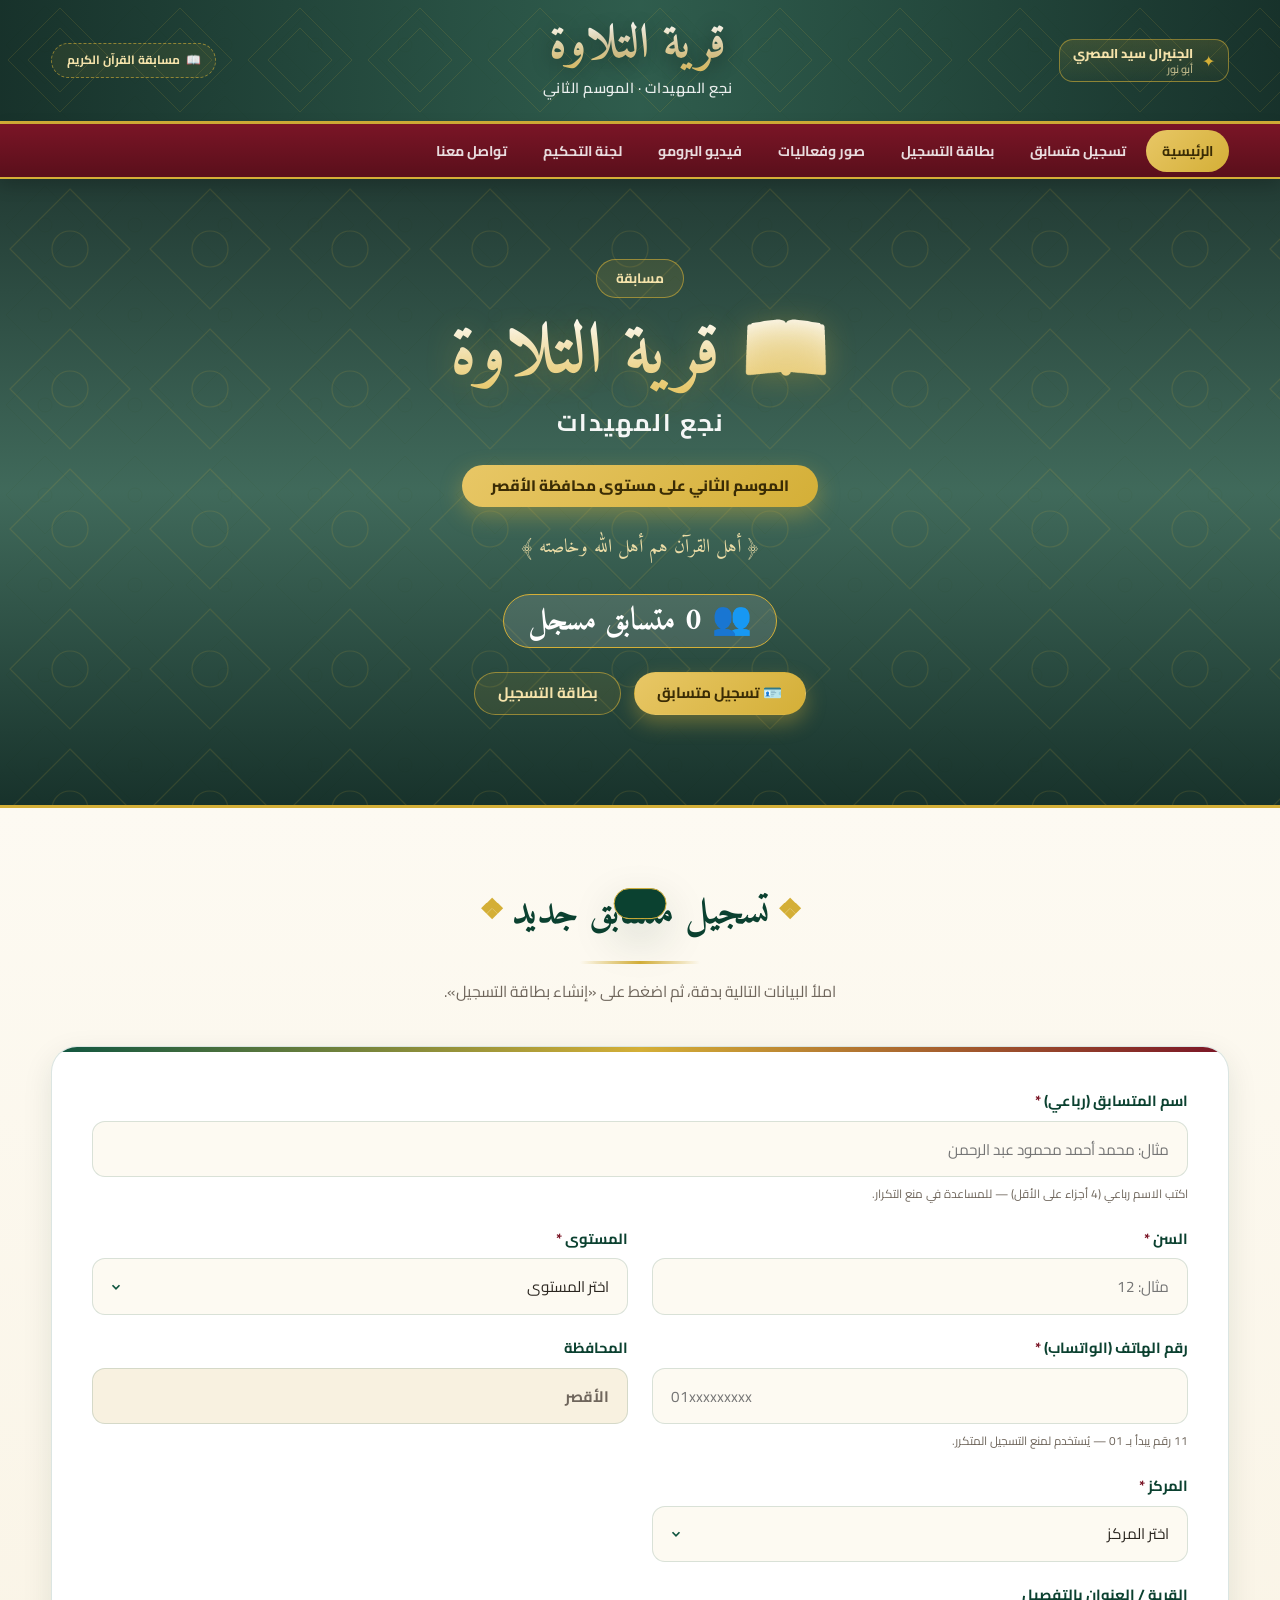
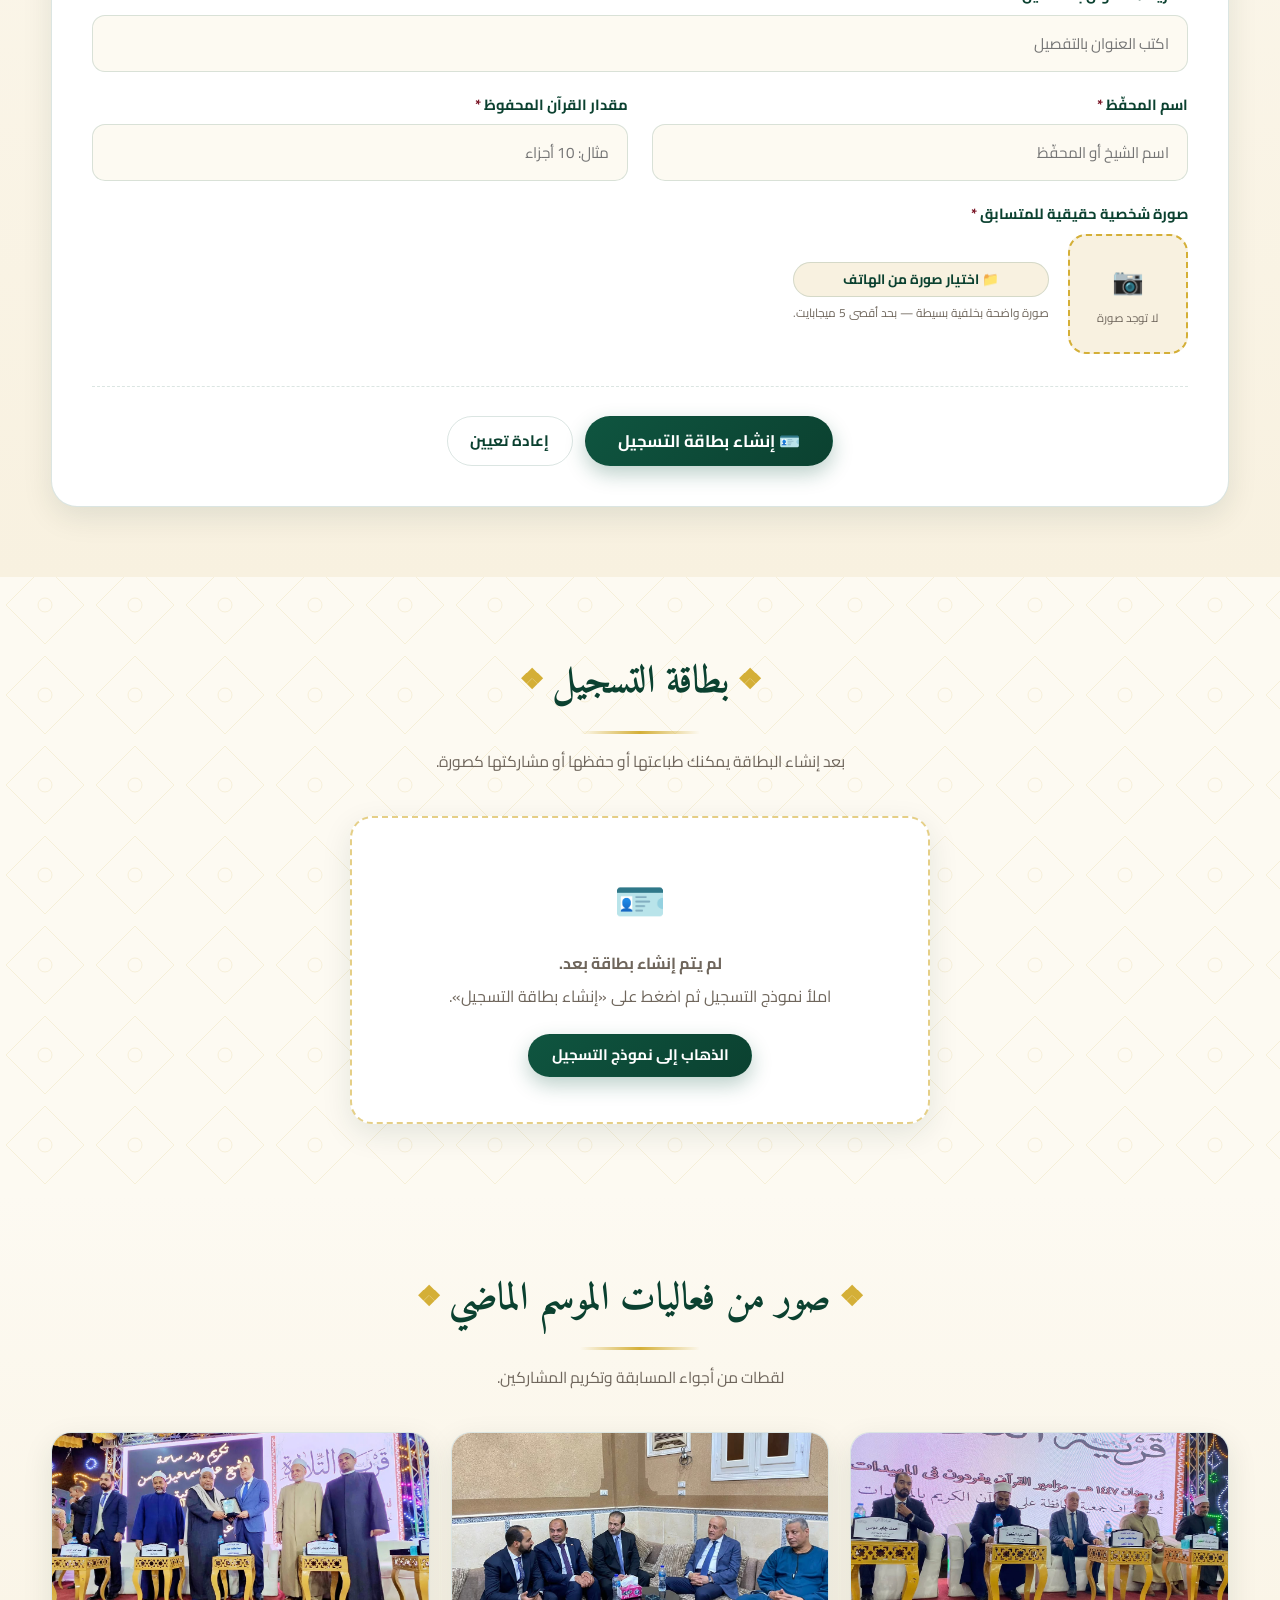
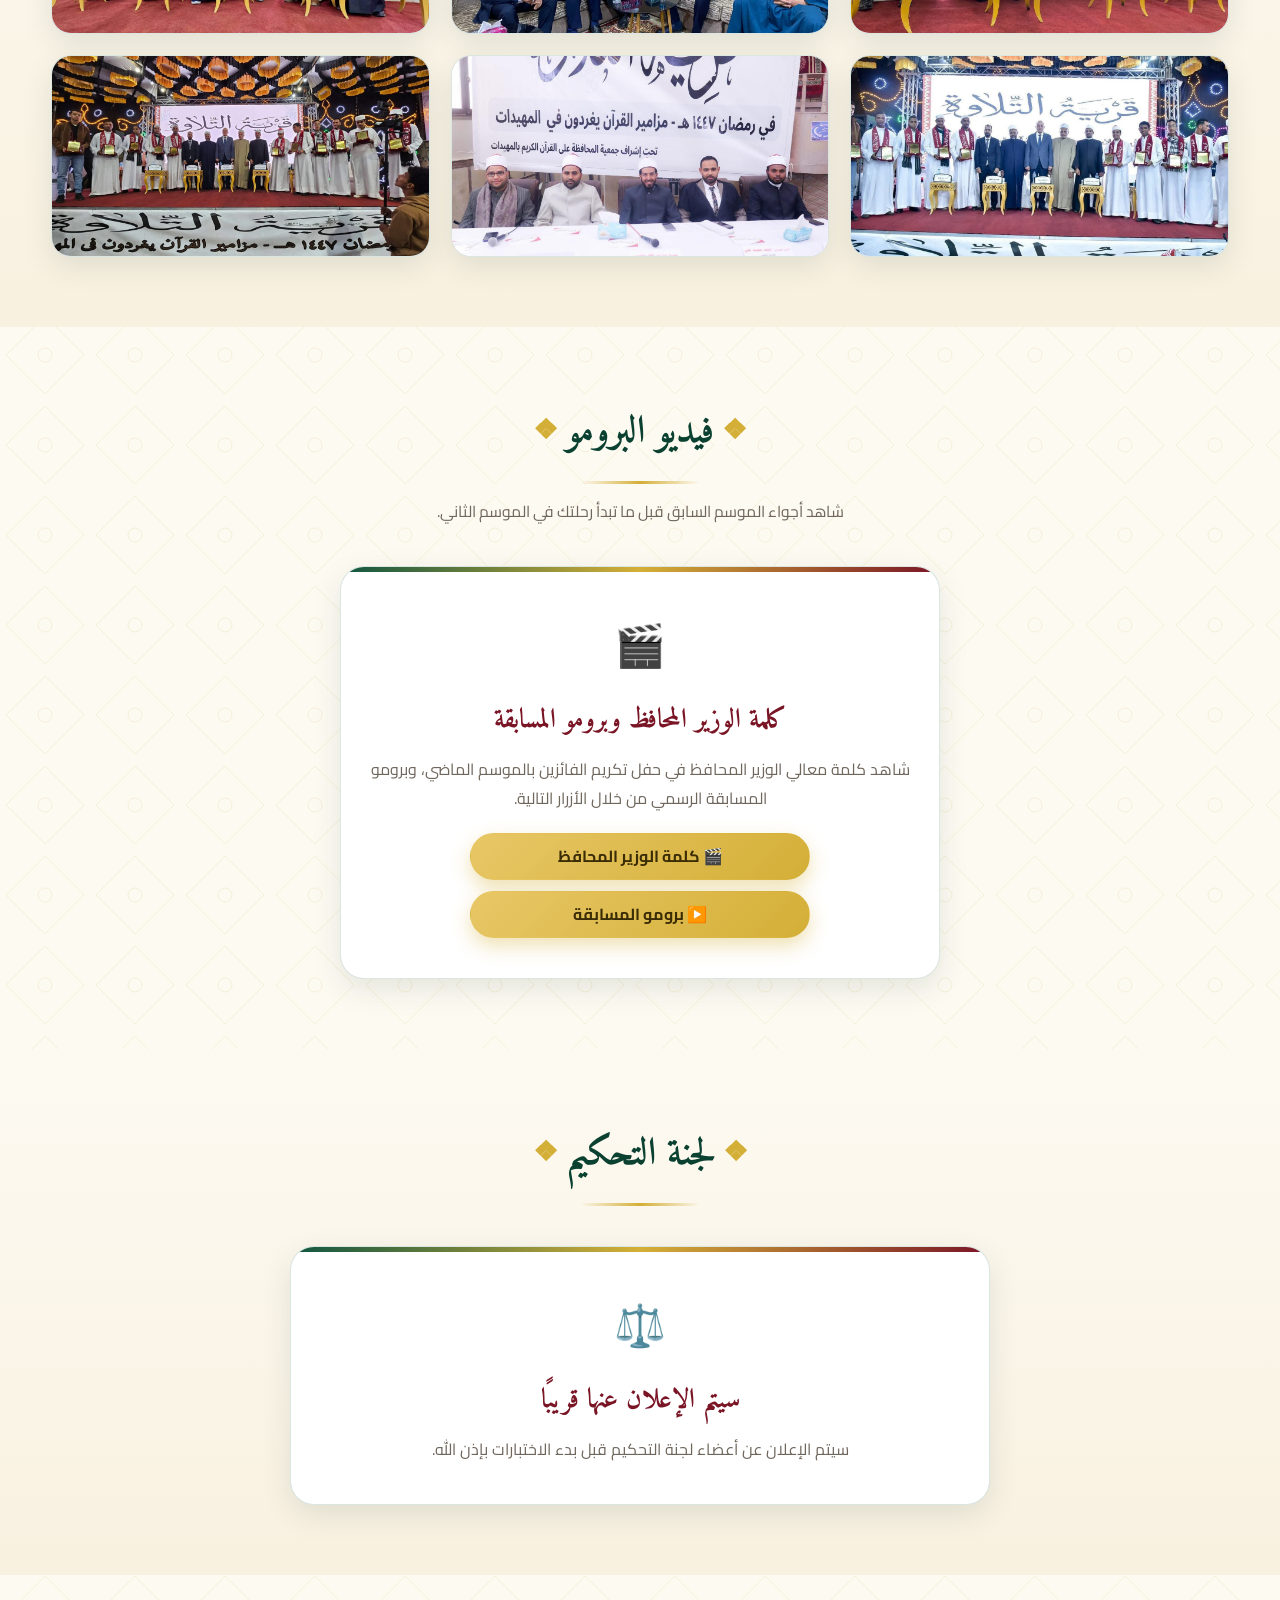
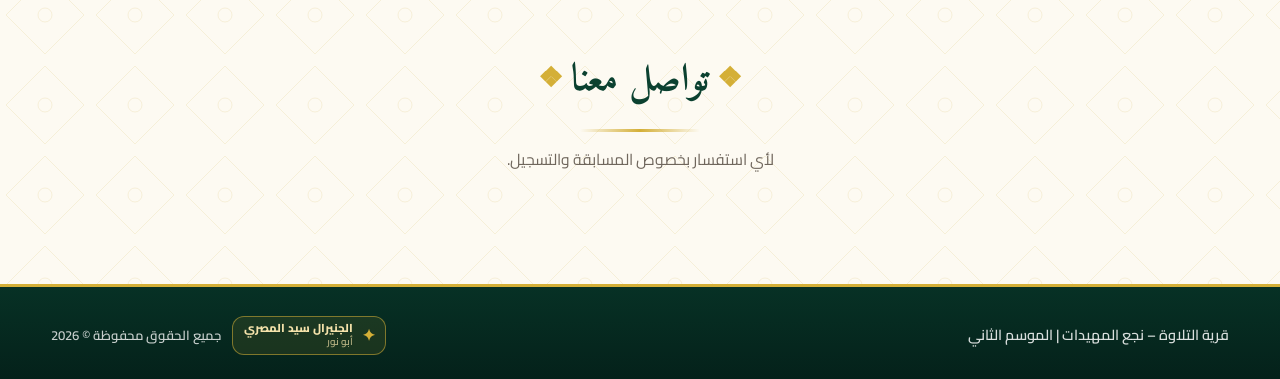
==== commit 699a67b8: "Update print statement from 'Hello' to 'Goodbye'" ====
--- a/index.html
+++ b/index.html
@@ -7,350 +7,338 @@
 <meta name="description" content="قرية التلاوة – نجع المهيدات، الموسم الثاني على مستوى محافظة الأقصر. مسابقة القرآن الكريم." />
 <meta name="theme-color" content="#0b4130" />
 <link rel="icon" href="data:image/svg+xml,%3Csvg xmlns='http://www.w3.org/2000/svg' viewBox='0 0 100 100'%3E%3Ctext y='.9em' font-size='90'%3E%F0%9F%93%96%3C/text%3E%3C/svg%3E" />
+
 <link rel="preconnect" href="https://fonts.googleapis.com" />
 <link rel="preconnect" href="https://fonts.gstatic.com" crossorigin />
 <link href="https://fonts.googleapis.com/css2?family=Amiri:wght@400;700&family=Cairo:wght@300;400;600;700;800;900&display=swap" rel="stylesheet" />
-<style>
-:root{--green-950:#04211a;--green-900:#073125;--green-800:#0b4130;--green-700:#0f5540;--green-600:#157253;--gold:#d4af37;--gold-2:#e8c766;--gold-soft:#f5e3ab;--gold-dark:#9c7a1c;--red-900:#5a0f1b;--red-800:#7a1526;--cream:#fdfaf2;--cream-2:#f8f1e0;--line:rgba(15,85,64,.15);--ink:#2b2620;--muted:#6f665c;--shadow:0 10px 30px rgba(7,49,37,.10);--shadow-lg:0 18px 45px rgba(7,49,37,.18)}
-*,*::before,*::after{box-sizing:border-box}html{scroll-behavior:smooth;-webkit-text-size-adjust:100%}body{margin:0;font-family:'Cairo','Segoe UI',Tahoma,Arial,sans-serif;font-size:16px;line-height:1.85;color:var(--ink);background-color:var(--cream);background-image:url("data:image/svg+xml,%3Csvg xmlns='http://www.w3.org/2000/svg' width='90' height='90' viewBox='0 0 90 90'%3E%3Cg fill='none' stroke='%23c9a227' stroke-opacity='0.13' stroke-width='1'%3E%3Cpath d='M45 6 L84 45 L45 84 L6 45 Z'/%3E%3Ccircle cx='45' cy='45' r='7'/%3E%3C/g%3E%3C/svg%3E")}img{max-width:100%;display:block}a{color:inherit}[hidden]{display:none!important}.container{width:min(1180px,92%);margin-inline:auto}section{scroll-margin-top:74px}
-.btn{display:inline-flex;align-items:center;justify-content:center;gap:.5rem;font-family:inherit;font-size:.95rem;font-weight:700;line-height:1.2;padding:.7rem 1.4rem;border-radius:999px;border:1.5px solid transparent;cursor:pointer;text-decoration:none;transition:transform .22s,box-shadow .22s,background .22s;white-space:nowrap}
-.btn-primary{background:linear-gradient(135deg,var(--green-700),var(--green-800));color:#fff;box-shadow:0 8px 20px rgba(15,85,64,.28)}
-.btn-gold{background:linear-gradient(135deg,var(--gold-2),var(--gold));color:#3a2c05;box-shadow:0 8px 20px rgba(212,175,55,.38)}
-.btn-wa{background:linear-gradient(135deg,#25d366,#128c7e);color:#fff;box-shadow:0 8px 20px rgba(18,140,126,.32)}
-.btn-ghost{background:transparent;border-color:var(--line);color:var(--green-800)}
-.btn-soft{background:var(--cream-2);border-color:var(--line);color:var(--green-800);font-size:.85rem;padding:.5rem 1.05rem}
-.btn-lg{padding:.9rem 2rem;font-size:1.05rem}
-.site-header{background:radial-gradient(900px 300px at 50% -40%,rgba(212,175,55,.20),transparent 60%),linear-gradient(160deg,var(--green-900),var(--green-800) 60%,var(--green-950));border-bottom:3px solid var(--gold);color:#fff}
-.header-inner{display:flex;align-items:center;justify-content:space-between;gap:1rem;padding:.85rem 0;flex-wrap:wrap}
-.brand{display:flex;align-items:center;gap:.55rem;padding:.35rem .8rem;border-radius:14px;border:1px solid rgba(212,175,55,.55);background:linear-gradient(180deg,rgba(212,175,55,.16),rgba(212,175,55,.03));flex:0 0 auto}
-.brand-mark{color:var(--gold);font-size:1rem;line-height:1}
-.brand-text{display:flex;flex-direction:column;line-height:1.3;text-align:right}
-.brand-name{font-size:.8rem;font-weight:800;color:var(--gold-soft)}
-.brand-sub{font-size:.68rem;color:rgba(245,227,171,.72);font-weight:600}
-.brand-sm{padding:.28rem .65rem;border-radius:12px}
-.brand-sm .brand-name{font-size:.72rem}.brand-sm .brand-sub{font-size:.62rem}
-.header-main{text-align:center;flex:1 1 auto;min-width:200px}
-.header-main h1{font-family:'Amiri',serif;font-size:1.9rem;margin:0;line-height:1.2;background:linear-gradient(180deg,#fff,var(--gold-2));-webkit-background-clip:text;background-clip:text;color:transparent}
-.header-main p{margin:.1rem 0 0;font-size:.78rem;color:rgba(255,255,255,.78);font-weight:600}
-.header-tag{display:flex;align-items:center;gap:.4rem;flex:0 0 auto;font-size:.75rem;font-weight:700;color:var(--gold-soft);border:1px dashed rgba(212,175,55,.5);border-radius:999px;padding:.3rem .85rem}
-.site-nav{position:sticky;top:0;z-index:80;background:linear-gradient(180deg,var(--red-800),var(--red-900));border-bottom:2px solid var(--gold);box-shadow:0 6px 18px rgba(0,0,0,.18)}
-.nav-inner{display:flex;gap:.25rem;overflow-x:auto;padding:.35rem 0;scrollbar-width:none}
-.nav-inner::-webkit-scrollbar{display:none}
-.nav-link{position:relative;text-decoration:none;color:rgba(255,255,255,.85);font-size:.88rem;font-weight:700;padding:.5rem 1rem;border-radius:999px;white-space:nowrap;transition:.22s}
-.nav-link.active{background:linear-gradient(135deg,var(--gold-2),var(--gold));color:#3a2c05}
-.hero{position:relative;overflow:hidden;text-align:center;padding:64px 0 72px;color:#fff;background:radial-gradient(1100px 420px at 50% -15%,rgba(212,175,55,.22),transparent 62%),linear-gradient(165deg,var(--green-800),var(--green-900) 55%,var(--green-950));border-bottom:3px solid var(--gold)}
-.hero>*{position:relative;z-index:1}
-.hero-eyebrow{display:inline-block;font-size:.82rem;font-weight:700;color:var(--gold-soft);border:1px solid rgba(212,175,55,.5);border-radius:999px;padding:.3rem 1.1rem;margin-bottom:1rem;background:rgba(212,175,55,.08)}
-.hero h2{font-family:'Amiri',serif;font-size:clamp(2.3rem,7vw,4rem);margin:0 0 .2rem;line-height:1.35;background:linear-gradient(180deg,#fff,var(--gold-2));-webkit-background-clip:text;background-clip:text;color:transparent}
-.hero .hero-place{font-size:clamp(1rem,3vw,1.4rem);font-weight:700;color:rgba(255,255,255,.92);margin:0}
-.hero .hero-season{display:inline-block;margin:1rem 0 .6rem;background:linear-gradient(135deg,var(--gold-2),var(--gold));color:#3a2c05;font-weight:800;font-size:.95rem;padding:.4rem 1.6rem;border-radius:999px;box-shadow:0 8px 22px rgba(212,175,55,.3)}
-.hero .hero-verse{font-family:'Amiri',serif;font-size:1.15rem;color:var(--gold-soft);margin:.6rem 0 1.6rem;opacity:.95}
-.counter-box{display:inline-flex;align-items:center;gap:10px;background:rgba(255,255,255,.1);border:1px solid var(--gold);border-radius:999px;padding:8px 20px;margin-bottom:20px;color:var(--gold-soft);font-weight:700;font-size:1.1rem}
-.counter-box span{font-family:'Amiri',serif;font-size:1.8rem;color:#fff;line-height:1}
-.hero-actions{display:flex;gap:.8rem;justify-content:center;flex-wrap:wrap}
-.section{padding:62px 0}.section-alt{background:linear-gradient(180deg,var(--cream),var(--cream-2))}
-.section-head{text-align:center;margin-bottom:2.2rem}
-.section-head h2{font-family:'Amiri',serif;font-size:clamp(1.6rem,4.2vw,2.3rem);color:var(--green-800);margin:0;display:inline-flex;align-items:center;gap:.5rem}
-.section-head .orn{color:var(--gold);font-size:.72em}
-.head-line{display:block;width:110px;height:3px;margin:.7rem auto 0;border-radius:3px;background:linear-gradient(90deg,transparent,var(--gold),transparent)}
-.section-sub{color:var(--muted);font-size:.95rem;margin:.7rem auto 0;max-width:640px}
-.form-card{position:relative;overflow:hidden;background:#fff;border:1px solid var(--line);border-radius:26px;padding:2.2rem;box-shadow:var(--shadow)}
-.form-card:before{content:"";position:absolute;top:0;right:0;left:0;height:5px;background:linear-gradient(90deg,var(--green-700),var(--gold),var(--red-800))}
-.form-grid{display:grid;grid-template-columns:repeat(2,1fr);gap:1.1rem 1.4rem}
-.field{display:flex;flex-direction:column;gap:.35rem}.field-full{grid-column:1/-1}
-.field label{font-size:.9rem;font-weight:700;color:var(--green-800)}.req{color:var(--red-800)}
-.field input,.field select{font-family:inherit;font-size:.95rem;color:var(--ink);padding:.72rem 1rem;border-radius:13px;border:1.5px solid var(--line);background:var(--cream);transition:.2s;width:100%}
-.field select{appearance:none;background-image:url("data:image/svg+xml,%3Csvg xmlns='http://www.w3.org/2000/svg' width='14' height='14' viewBox='0 0 24 24' fill='none' stroke='%230f5540' stroke-width='3'%3E%3Cpath d='M6 9l6 6 6-6'/%3E%3C/svg%3E");background-repeat:no-repeat;background-position:left 1rem center;padding-left:2.4rem}
-.field input:focus,.field select:focus{outline:none;border-color:var(--green-600);background:#fff;box-shadow:0 0 0 4px rgba(21,114,83,.10)}
-.field input[readonly]{background:var(--cream-2);color:var(--muted);font-weight:700}
-.field .hint{font-size:.74rem;color:var(--muted)}
-.photo-upload{display:flex;align-items:center;gap:1.1rem;flex-wrap:wrap}
-.photo-preview{width:112px;height:112px;flex:0 0 auto;border-radius:18px;border:2px dashed var(--gold);background:var(--cream-2);display:flex;flex-direction:column;align-items:center;justify-content:center;gap:.2rem;color:var(--muted);font-size:.72rem;overflow:hidden;background-size:cover;background-position:center}
-.photo-preview.has-img{border-style:solid;border-color:var(--green-600)}
-.photo-preview.has-img .ph-icon,.photo-preview.has-img .ph-text{display:none}
-.ph-icon{font-size:1.5rem}.photo-actions{display:flex;flex-direction:column;gap:.4rem}
-.form-actions{display:flex;gap:.8rem;justify-content:center;flex-wrap:wrap;margin-top:1.8rem;padding-top:1.6rem;border-top:1px dashed var(--line)}
-.empty-state{text-align:center;background:#fff;border:2px dashed rgba(212,175,55,.6);border-radius:22px;padding:2.6rem 1.4rem;max-width:560px;margin:0 auto;box-shadow:var(--shadow)}
-.empty-state .empty-icon{font-size:2.4rem;display:block;margin-bottom:.5rem}
-.empty-state p{margin:.2rem 0;color:var(--muted)}.empty-state .btn{margin-top:1rem}
-.gallery{display:grid;grid-template-columns:repeat(3,1fr);gap:1.2rem}
-.g-item{margin:0;border-radius:20px;overflow:hidden;background:#fff;border:1px solid var(--line);box-shadow:var(--shadow);transition:transform .25s,box-shadow .25s}
-.g-item img{height:190px;width:100%;object-fit:cover;display:block}
-.notice-box{max-width:680px;margin:0 auto;text-align:center;background:#fff;border:1px solid var(--line);border-radius:24px;padding:2.4rem 1.6rem;box-shadow:var(--shadow);position:relative;overflow:hidden}
-.notice-box:before{content:"";position:absolute;top:0;right:0;left:0;height:5px;background:linear-gradient(90deg,var(--green-700),var(--gold),var(--red-800))}
-.notice-box .nb-icon{font-size:2.4rem;display:block;margin-bottom:.6rem}
-.notice-box h3{font-family:'Amiri',serif;font-size:1.6rem;color:var(--red-800);margin:0 0 .5rem}
-.notice-box p{color:var(--muted);margin:0;font-size:1rem}
-.contact-grid{display:grid;grid-template-columns:repeat(3,1fr);gap:1.2rem;max-width:900px;margin:0 auto}
-.contact-card{display:flex;flex-direction:column;align-items:center;gap:.4rem;text-align:center;background:#fff;border:1px solid var(--line);border-radius:20px;padding:1.6rem 1rem;text-decoration:none;box-shadow:var(--shadow);transition:transform .25s,box-shadow .25s}
-.contact-card .c-icon{width:56px;height:56px;border-radius:50%;display:grid;place-items:center;font-size:1.5rem;background:linear-gradient(135deg,rgba(212,175,55,.22),rgba(15,85,64,.10));border:1px solid rgba(212,175,55,.45)}
-.contact-card h4{margin:0;font-size:1rem;color:var(--green-800)}.contact-card p{margin:0;font-size:.8rem;color:var(--muted);word-break:break-word}
-.contact-empty{grid-column:1/-1;text-align:center;background:#fff;border:2px dashed rgba(212,175,55,.6);border-radius:20px;padding:2rem 1.2rem;color:var(--muted);font-weight:600}
-.site-footer{background:linear-gradient(180deg,var(--green-900),var(--green-950));border-top:3px solid var(--gold);color:#fff;padding:1.6rem 0 1.3rem}
-.footer-inner{display:flex;align-items:center;justify-content:space-between;gap:1rem;flex-wrap:wrap}
-.footer-title{font-size:.85rem;color:rgba(255,255,255,.8);margin:0;font-weight:600}
-.footer-copy{display:flex;align-items:center;gap:.6rem;margin:0;font-size:.8rem;color:rgba(255,255,255,.75);font-weight:600}
-.toast{position:fixed;bottom:22px;right:50%;z-index:300;transform:translate(50%,140%);background:var(--green-800);color:#fff;border:1px solid var(--gold);padding:.85rem 1.5rem;border-radius:16px;font-size:.9rem;font-weight:700;box-shadow:var(--shadow-lg);transition:transform .35s ease;max-width:90vw;text-align:center}
-.toast.show{transform:translate(50%,0)}.toast.error{background:var(--red-800);border-color:var(--gold-2)}
-.card-wrap{display:flex;flex-direction:column;align-items:center;gap:1.4rem}
-.reg-card{width:100%;max-width:480px;background:transparent;border-radius:0;padding:0;border:0;box-shadow:none}
-#regCard{font-family:'Cairo',sans-serif}
-.card-inner{position:relative;background:linear-gradient(180deg,#fef9e6 0%,#fdf5dd 40%,#faefcc 100%);border:3px solid var(--gold-dark);border-radius:20px;padding:1.4rem 1.1rem 1.2rem;box-shadow:0 14px 40px rgba(122,21,38,.20),inset 0 0 30px rgba(212,175,55,.12);overflow:hidden}
-.card-inner::before{content:"";position:absolute;inset:6px;border:1.5px dashed rgba(156,122,28,.55);border-radius:14px;pointer-events:none;z-index:1}
-.card-inner::after{content:"";position:absolute;inset:0;background-image:url("data:image/svg+xml,%3Csvg xmlns='http://www.w3.org/2000/svg' width='60' height='60' viewBox='0 0 60 60'%3E%3Cg fill='none' stroke='%239c7a1c' stroke-opacity='0.10' stroke-width='1'%3E%3Cpath d='M30 5 L55 30 L30 55 L5 30 Z'/%3E%3Cpath d='M30 18 L42 30 L30 42 L18 30 Z'/%3E%3C/g%3E%3C/svg%3E");pointer-events:none;opacity:.6;z-index:1}
-.card-inner > *{position:relative;z-index:2}
-.decor-top{display:flex;align-items:center;justify-content:space-between;margin-bottom:.4rem;padding:0 .6rem}
-.decor-top .lantern{font-size:1.5rem;filter:drop-shadow(0 2px 4px rgba(212,175,55,.5))}
-.decor-top .mosque-shape{font-size:1.8rem;filter:drop-shadow(0 2px 4px rgba(15,85,64,.4))}
-.card-head-new{display:flex;align-items:center;justify-content:space-between;gap:.7rem;padding-bottom:.9rem;border-bottom:1.5px solid rgba(156,122,28,.35);flex-wrap:wrap}
-.card-logo-new{display:flex;flex-direction:column;align-items:center;text-align:center;flex:1 1 auto}
-.card-logo-new .logo-emblem{font-size:1.6rem;line-height:1;margin-bottom:.2rem}
-.card-logo-new .logo-name{font-family:'Amiri',serif;font-size:1.5rem;font-weight:800;color:var(--green-800);line-height:1.1;letter-spacing:.5px}
-.card-logo-new .logo-sub{font-size:.62rem;color:var(--gold-dark);font-weight:700;letter-spacing:.5px;margin-top:.15rem}
-.card-brand-new{display:flex;flex-direction:column;align-items:center;padding:.5rem .85rem;border:2px solid var(--gold-dark);border-radius:12px;background:linear-gradient(180deg,rgba(212,175,55,.22),rgba(212,175,55,.06));box-shadow:0 3px 10px rgba(156,122,28,.20);min-width:120px}
-.card-brand-new .brand-title{font-family:'Amiri',serif;font-size:.85rem;font-weight:800;color:var(--green-900);white-space:nowrap}
-.card-brand-new .brand-sub{font-family:'Amiri',serif;font-size:.72rem;font-weight:800;color:var(--red-800);margin-top:2px}
-.photo-wrap{position:relative;width:150px;height:150px;margin:1.2rem auto .8rem}
-.photo-frame{width:100%;height:100%;border-radius:50%;padding:5px;background:conic-gradient(from 220deg,var(--gold-2),var(--gold-dark),var(--gold),var(--gold-2));box-shadow:0 8px 24px rgba(156,122,28,.35)}
-.photo-frame img{width:100%;height:100%;object-fit:cover;border-radius:50%;border:3px solid #fffdf8;background:var(--cream-2)}
-.photo-wrap .laurel-left,.photo-wrap .laurel-right{position:absolute;top:50%;transform:translateY(-50%);font-size:1.8rem;filter:drop-shadow(0 2px 3px rgba(15,85,64,.5))}
-.photo-wrap .laurel-left{left:-14px;transform:translateY(-50%) scaleX(-1)}
-.photo-wrap .laurel-right{right:-14px}
-.name-banner{position:relative;text-align:center;background:linear-gradient(180deg,var(--green-800),var(--green-950));border:2px solid var(--gold);border-radius:14px;padding:.65rem 1rem;margin:.3rem auto .7rem;max-width:96%;box-shadow:0 6px 18px rgba(7,49,37,.30),inset 0 0 12px rgba(0,0,0,.20)}
-.name-banner::before,.name-banner::after{content:"❖";position:absolute;top:50%;transform:translateY(-50%);color:var(--gold-2);font-size:.9rem;text-shadow:0 0 6px rgba(212,175,55,.6)}
-.name-banner::before{right:10px}.name-banner::after{left:10px}
-.name-banner span{font-family:'Amiri',serif;font-size:1.65rem;font-weight:800;color:#fff;letter-spacing:.5px;text-shadow:0 2px 4px rgba(0,0,0,.35);word-break:break-word;display:inline-block;padding:0 1.2rem}
-.level-pill{display:flex;align-items:center;justify-content:center;gap:.5rem;width:fit-content;margin:0 auto .9rem;padding:.42rem 1.4rem;background:linear-gradient(180deg,#ffffff,#f8f1e0);border:2px solid var(--gold-dark);border-radius:999px;box-shadow:0 3px 8px rgba(156,122,28,.18)}
-.level-pill .pill-icon{font-size:1rem}
-.level-pill span:last-child{font-size:.92rem;font-weight:800;color:var(--green-800)}
-.code-qr-box{display:flex;align-items:center;gap:.9rem;justify-content:space-between;background:linear-gradient(135deg,rgba(212,175,55,.16),rgba(212,175,55,.05));border:2px solid var(--gold-dark);border-radius:14px;padding:.8rem .9rem;margin:0 auto 1rem;max-width:96%;box-shadow:0 4px 12px rgba(156,122,28,.15)}
-.code-qr-box .qr-box{width:86px;height:86px;flex:0 0 auto;background:#fff;border-radius:8px;padding:3px;display:flex;align-items:center;justify-content:center;overflow:hidden}
-.code-qr-box .qr-box img{width:100%;height:100%;object-fit:contain;display:block;border-radius:6px}
-.code-part{flex:1 1 auto;text-align:center}
-.code-part .code-label{display:block;font-size:.72rem;color:var(--gold-dark);font-weight:700;letter-spacing:.5px;margin-bottom:.2rem}
-.code-part .code-value{display:block;font-family:'Courier New',monospace;font-size:1.05rem;font-weight:900;color:var(--red-800);letter-spacing:1.5px;direction:ltr;text-shadow:0 1px 0 rgba(212,175,55,.25)}
-.data-table{border:2px solid var(--gold-dark);border-radius:14px;overflow:hidden;box-shadow:inset 0 0 12px rgba(212,175,55,.06);background:#fffdf8}
-.data-row{display:flex;justify-content:space-between;align-items:center;gap:.6rem;padding:.55rem .8rem;font-size:.86rem;background:#fffdf8;border-bottom:1px solid rgba(156,122,28,.22)}
-.data-row:last-child{border-bottom:none}
-.data-row:nth-child(odd){background:linear-gradient(90deg,rgba(248,241,224,.85),rgba(248,241,224,.50))}
-.data-row .row-tag{font-size:.82rem;font-weight:700;color:var(--gold-dark);padding:.2rem .6rem;border-right:3px solid var(--gold);letter-spacing:.2px;white-space:nowrap}
-.data-row strong{color:var(--green-900);font-weight:800;text-align:left;word-break:break-word;font-size:.9rem}
-.card-footer-new{display:flex;align-items:center;justify-content:center;gap:.6rem;margin-top:1rem;padding-top:.85rem;border-top:1.5px dashed rgba(156,122,28,.55)}
-.card-footer-new .footer-orn{color:var(--gold-dark);font-size:.9rem}
-.card-footer-new .footer-text{font-family:'Amiri',serif;font-size:1.05rem;font-weight:800;color:var(--gold-dark);letter-spacing:.3px}
-.card-actions{display:flex;gap:.8rem;flex-wrap:wrap;justify-content:center}
-.card-note{font-size:.78rem;color:var(--muted);text-align:center;max-width:520px}
-@media(max-width:980px){.gallery{grid-template-columns:repeat(2,1fr)}}
-@media(max-width:760px){.header-inner{justify-content:center;text-align:center}.header-tag{display:none}.header-main h1{font-size:1.6rem}.form-grid{grid-template-columns:1fr}.form-card{padding:1.4rem;border-radius:20px}.contact-grid{grid-template-columns:1fr}.gallery{grid-template-columns:1fr}.footer-inner{justify-content:center;text-align:center}.section{padding:46px 0}.hero{padding:48px 0 56px}.name-banner span{font-size:1.35rem}.card-brand-new{min-width:100px;padding:.4rem .6rem}.card-brand-new .brand-title{font-size:.75rem}.card-logo-new .logo-name{font-size:1.25rem}}
-@media print{@page{size:auto;margin:12mm}html,body{background:#fff!important}body{background-image:none!important}.site-header,.site-nav,.site-footer,.no-print,section:not(#card){display:none!important}#card{padding:0!important;background:#fff!important}#card .section-head{display:none!important}#card .container{width:100%;max-width:100%}#cardEmpty{display:none!important}.card-wrap{display:block!important}.reg-card{box-shadow:none!important;margin:0 auto;page-break-inside:avoid}}
-</style>
-</head><body>
-
-<header class="site-header"><div class="container header-inner">
-<div class="brand" title="الجنيرال سيد المصري – أبو نور"><span class="brand-mark">✦</span><span class="brand-text"><span class="brand-name">الجنيرال سيد المصري</span><span class="brand-sub">أبو نور</span></span></div>
-<div class="header-main"><h1>قرية التلاوة</h1><p>نجع المهيدات · الموسم الثاني</p></div>
-<div class="header-tag"><span>📖</span><span>مسابقة القرآن الكريم</span></div>
-</div></header>
-
-<nav class="site-nav" aria-label="القائمة الرئيسية"><div class="container nav-inner">
-<a href="#home" class="nav-link active">الرئيسية</a><a href="#register" class="nav-link">تسجيل متسابق</a><a href="#card" class="nav-link">بطاقة التسجيل</a><a href="#gallery" class="nav-link">صور وفعاليات</a><a href="#promo" class="nav-link">فيديو البرومو</a><a href="#judges" class="nav-link">لجنة التحكيم</a><a href="#contact" class="nav-link">تواصل معنا</a>
-</div></nav>
+<link rel="stylesheet" href="style.css" />
+</head>
+<body>
+
+<!-- ═══════════ الهيدر ═══════════ -->
+<header class="site-header">
+  <div class="container header-inner">
+    <div class="brand" title="الجنيرال سيد المصري – أبو نور">
+      <span class="brand-mark">✦</span>
+      <span class="brand-text">
+        <span class="brand-name">الجنيرال سيد المصري</span>
+        <span class="brand-sub">أبو نور</span>
+      </span>
+    </div>
+    <div class="header-main">
+      <h1>قرية التلاوة</h1>
+      <p>نجع المهيدات · الموسم الثاني</p>
+    </div>
+    <div class="header-tag"><span>📖</span><span>مسابقة القرآن الكريم</span></div>
+  </div>
+</header>
+
+<!-- ═══════════ القائمة ═══════════ -->
+<nav class="site-nav" aria-label="القائمة الرئيسية">
+  <div class="container nav-inner">
+    <a href="#home"     class="nav-link active">الرئيسية</a>
+    <a href="#register" class="nav-link">تسجيل متسابق</a>
+    <a href="#card"     class="nav-link">بطاقة التسجيل</a>
+    <a href="#gallery"  class="nav-link">صور وفعاليات</a>
+    <a href="#promo"    class="nav-link">فيديو البرومو</a>
+    <a href="#judges"   class="nav-link">لجنة التحكيم</a>
+    <a href="#contact"  class="nav-link">تواصل معنا</a>
+  </div>
+</nav>
 
 <main>
-<section id="home" class="hero"><div class="container">
-<span class="hero-eyebrow">مسابقة</span><h2>📖 قرية التلاوة</h2><p class="hero-place">نجع المهيدات</p><div class="hero-season">الموسم الثاني على مستوى محافظة الأقصر</div><p class="hero-verse">﴿ أهل القرآن هم أهل الله وخاصته ﴾</p>
-<div class="counter-box"><span>👥</span><span id="counterDisplay">0</span><span>متسابق مسجل</span></div>
-<div class="hero-actions"><a href="#register" class="btn btn-gold">🪪 تسجيل متسابق</a><a href="#card" class="btn btn-ghost" style="border-color:rgba(212,175,55,.6);color:var(--gold-soft);background:rgba(212,175,55,.10);">بطاقة التسجيل</a></div>
-</div></section>
-
-<section id="register" class="section section-alt"><div class="container">
-<div class="section-head"><h2><span class="orn">❖</span> تسجيل متسابق جديد <span class="orn">❖</span></h2><span class="head-line"></span><p class="section-sub">املأ البيانات التالية بدقة، ثم اضغط على «إنشاء بطاقة التسجيل».</p></div>
-<form id="regForm" class="form-card" novalidate autocomplete="on"><div class="form-grid">
-<div class="field"><label for="fullName">اسم المتسابق <span class="req">*</span></label><input id="fullName" name="fullName" type="text" placeholder="اكتب الاسم بالكامل" required /></div>
-<div class="field"><label for="age">السن <span class="req">*</span></label><input id="age" name="age" type="number" min="5" max="90" inputmode="numeric" placeholder="مثال: 12" required /></div>
-<div class="field"><label for="level">المستوى <span class="req">*</span></label><select id="level" name="level" required><option value="">اختر المستوى</option><option value="أقل من 15 سنة">أقل من 15 سنة</option><option value="أكبر من 15 سنة">أكبر من 15 سنة</option></select></div>
-<div class="field"><label for="governorate">المحافظة</label><input id="governorate" name="governorate" type="text" value="الأقصر" readonly /></div>
-<div class="field"><label for="center">المركز <span class="req">*</span></label><select id="center" name="center" required><option value="">اختر المركز</option><option value="مركز الطود">مركز الطود</option><option value="مركز الأقصر">مركز الأقصر</option><option value="مركز البياضية">مركز البياضية</option><option value="مركز إسنا">مركز إسنا</option><option value="مركز أرمنت">مركز أرمنت</option><option value="مركز الزينية">مركز الزينية</option><option value="مركز القرنة">مركز القرنة</option></select></div>
-<div class="field"><label for="address">القرية / العنوان بالتفصيل</label><input id="address" name="address" type="text" placeholder="اكتب العنوان بالتفصيل" /></div>
-<div class="field"><label for="teacher">اسم المحفّظ <span class="req">*</span></label><input id="teacher" name="teacher" type="text" placeholder="اسم الشيخ أو المحفّظ" required /></div>
-<div class="field"><label for="amount">مقدار القرآن المحفوظ <span class="req">*</span></label><input id="amount" name="amount" type="text" placeholder="مثال: 10 أجزاء" required /></div>
-<div class="field field-full"><label>صورة شخصية حقيقية للمتسابق <span class="req">*</span></label><div class="photo-upload"><div class="photo-preview" id="photoPreview"><span class="ph-icon">📷</span><span class="ph-text">لا توجد صورة</span></div><div class="photo-actions"><input type="file" id="photo" accept="image/*" hidden /><button type="button" class="btn btn-soft" id="pickPhotoBtn">📁 اختيار صورة من الهاتف</button><span class="hint">صورة واضحة بخلفية بسيطة — بحد أقصى 5 ميجابايت.</span></div></div></div>
-</div><div class="form-actions"><button type="submit" class="btn btn-primary btn-lg">🪪 إنشاء بطاقة التسجيل</button><button type="reset" class="btn btn-ghost" id="resetBtn">إعادة تعيين</button></div></form>
-</div></section>
-
-<section id="card" class="section"><div class="container">
-<div class="section-head"><h2><span class="orn">❖</span> بطاقة التسجيل <span class="orn">❖</span></h2><span class="head-line"></span><p class="section-sub">بعد إنشاء البطاقة يمكنك طباعتها أو حفظها أو مشاركتها كصورة.</p></div>
-<div id="cardEmpty" class="empty-state"><span class="empty-icon">🪪</span><p><strong>لم يتم إنشاء بطاقة بعد.</strong></p><p>املأ نموذج التسجيل ثم اضغط على «إنشاء بطاقة التسجيل».</p><a href="#register" class="btn btn-primary">الذهاب إلى نموذج التسجيل</a></div>
-<div id="cardWrap" class="card-wrap" hidden>
-<div id="printArea">
-<article class="reg-card" id="regCard">
-<div class="card-inner">
-  <div class="decor-top"><div class="lantern"><span>🏮</span></div><div class="mosque-shape">🕌</div><div class="lantern"><span>🏮</span></div></div>
-  <div class="card-head-new">
-    <div class="card-logo-new"><span class="logo-emblem">🕌</span><span class="logo-name">قرية التلاوة</span><span class="logo-sub">نجع المهيدات - الموسم الثاني</span></div>
-    <div class="card-brand-new"><span class="brand-title">الجنيرال سيد المصري</span><span class="brand-sub">أبو نور</span></div>
+  <!-- ═══════════ الهيرو ═══════════ -->
+  <section id="home" class="hero">
+    <div class="container">
+      <span class="hero-eyebrow">مسابقة</span>
+      <h2>📖 قرية التلاوة</h2>
+      <p class="hero-place">نجع المهيدات</p>
+      <div class="hero-season">الموسم الثاني على مستوى محافظة الأقصر</div>
+      <p class="hero-verse">﴿ أهل القرآن هم أهل الله وخاصته ﴾</p>
+      <div class="counter-box">
+        <span>👥</span>
+        <span id="counterDisplay">0</span>
+        <span>متسابق مسجل</span>
+      </div>
+      <div class="hero-actions">
+        <a href="#register" class="btn btn-gold">🪪 تسجيل متسابق</a>
+        <a href="#card" class="btn btn-ghost" style="border-color:rgba(212,175,55,.6);color:var(--gold-soft);background:rgba(212,175,55,.10);">بطاقة التسجيل</a>
+      </div>
+    </div>
+  </section>
+
+  <!-- ═══════════ تسجيل متسابق ═══════════ -->
+  <section id="register" class="section section-alt">
+    <div class="container">
+      <div class="section-head">
+        <h2><span class="orn">❖</span> تسجيل متسابق جديد <span class="orn">❖</span></h2>
+        <span class="head-line"></span>
+        <p class="section-sub">املأ البيانات التالية بدقة، ثم اضغط على «إنشاء بطاقة التسجيل».</p>
+      </div>
+
+      <form id="regForm" class="form-card" novalidate autocomplete="on">
+        <div class="form-grid">
+
+          <div class="field field-full">
+            <label for="fullName">اسم المتسابق (رباعي) <span class="req">*</span></label>
+            <input id="fullName" name="fullName" type="text" placeholder="مثال: محمد أحمد محمود عبد الرحمن" required />
+            <span class="hint">اكتب الاسم رباعي (4 أجزاء على الأقل) — للمساعدة في منع التكرار.</span>
+          </div>
+
+          <div class="field">
+            <label for="age">السن <span class="req">*</span></label>
+            <input id="age" name="age" type="number" min="5" max="90" inputmode="numeric" placeholder="مثال: 12" required />
+          </div>
+
+          <div class="field">
+            <label for="level">المستوى <span class="req">*</span></label>
+            <select id="level" name="level" required>
+              <option value="">اختر المستوى</option>
+              <option value="أقل من 15 سنة">أقل من 15 سنة</option>
+              <option value="أكبر من 15 سنة">أكبر من 15 سنة</option>
+            </select>
+          </div>
+
+          <div class="field">
+            <label for="phone">رقم الهاتف (الواتساب) <span class="req">*</span></label>
+            <input id="phone" name="phone" type="tel" inputmode="numeric" placeholder="01xxxxxxxxx" required />
+            <span class="hint">11 رقم يبدأ بـ 01 — يُستخدم لمنع التسجيل المتكرر.</span>
+          </div>
+
+          <div class="field">
+            <label for="governorate">المحافظة</label>
+            <input id="governorate" name="governorate" type="text" value="الأقصر" readonly />
+          </div>
+
+          <div class="field">
+            <label for="center">المركز <span class="req">*</span></label>
+            <select id="center" name="center" required>
+              <option value="">اختر المركز</option>
+              <option value="مركز الطود">مركز الطود</option>
+              <option value="مركز الأقصر">مركز الأقصر</option>
+              <option value="مركز البياضية">مركز البياضية</option>
+              <option value="مركز إسنا">مركز إسنا</option>
+              <option value="مركز أرمنت">مركز أرمنت</option>
+              <option value="مركز الزينية">مركز الزينية</option>
+              <option value="مركز القرنة">مركز القرنة</option>
+            </select>
+          </div>
+
+          <div class="field field-full">
+            <label for="address">القرية / العنوان بالتفصيل</label>
+            <input id="address" name="address" type="text" placeholder="اكتب العنوان بالتفصيل" />
+          </div>
+
+          <div class="field">
+            <label for="teacher">اسم المحفّظ <span class="req">*</span></label>
+            <input id="teacher" name="teacher" type="text" placeholder="اسم الشيخ أو المحفّظ" required />
+          </div>
+
+          <div class="field">
+            <label for="amount">مقدار القرآن المحفوظ <span class="req">*</span></label>
+            <input id="amount" name="amount" type="text" placeholder="مثال: 10 أجزاء" required />
+          </div>
+
+          <div class="field field-full">
+            <label>صورة شخصية حقيقية للمتسابق <span class="req">*</span></label>
+            <div class="photo-upload">
+              <div class="photo-preview" id="photoPreview">
+                <span class="ph-icon">📷</span>
+                <span class="ph-text">لا توجد صورة</span>
+              </div>
+              <div class="photo-actions">
+                <input type="file" id="photo" accept="image/*" hidden />
+                <button type="button" class="btn btn-soft" id="pickPhotoBtn">📁 اختيار صورة من الهاتف</button>
+                <span class="hint">صورة واضحة بخلفية بسيطة — بحد أقصى 5 ميجابايت.</span>
+              </div>
+            </div>
+          </div>
+
+        </div>
+        <div class="form-actions">
+          <button type="submit" class="btn btn-primary btn-lg">🪪 إنشاء بطاقة التسجيل</button>
+          <button type="reset" class="btn btn-ghost" id="resetBtn">إعادة تعيين</button>
+        </div>
+      </form>
+    </div>
+  </section>
+
+  <!-- ═══════════ بطاقة التسجيل ═══════════ -->
+  <section id="card" class="section">
+    <div class="container">
+      <div class="section-head">
+        <h2><span class="orn">❖</span> بطاقة التسجيل <span class="orn">❖</span></h2>
+        <span class="head-line"></span>
+        <p class="section-sub">بعد إنشاء البطاقة يمكنك طباعتها أو حفظها أو مشاركتها كصورة.</p>
+      </div>
+
+      <div id="cardEmpty" class="empty-state">
+        <span class="empty-icon">🪪</span>
+        <p><strong>لم يتم إنشاء بطاقة بعد.</strong></p>
+        <p>املأ نموذج التسجيل ثم اضغط على «إنشاء بطاقة التسجيل».</p>
+        <a href="#register" class="btn btn-primary">الذهاب إلى نموذج التسجيل</a>
+      </div>
+
+      <div id="cardWrap" class="card-wrap" hidden>
+        <div id="printArea">
+          <article class="reg-card" id="regCard">
+            <div class="card-inner">
+
+              <div class="decor-top">
+                <div class="lantern"><span>🏮</span></div>
+                <div class="mosque-shape">🕌</div>
+                <div class="lantern"><span>🏮</span></div>
+              </div>
+
+              <div class="card-head-new">
+                <div class="card-logo-new">
+                  <span class="logo-emblem">🕌</span>
+                  <span class="logo-name">قرية التلاوة</span>
+                  <span class="logo-sub">نجع المهيدات - الموسم الثاني</span>
+                </div>
+                <div class="card-brand-new">
+                  <span class="brand-title">الجنيرال سيد المصري</span>
+                  <span class="brand-sub">أبو نور</span>
+                </div>
+              </div>
+
+              <div class="photo-wrap">
+                <div class="photo-frame">
+                  <img id="cardPhoto" src="" alt="صورة المتسابق" />
+                </div>
+                <div class="laurel-left">🌿</div>
+                <div class="laurel-right">🌿</div>
+              </div>
+
+              <div class="name-banner"><span id="cardName">—</span></div>
+
+              <div class="level-pill">
+                <span class="pill-icon">👤</span>
+                <span id="cardLevel">—</span>
+              </div>
+
+              <div class="code-qr-box">
+                <div id="qrcode" class="qr-box"></div>
+                <div class="code-part">
+                  <span class="code-label">كود التسجيل</span>
+                  <span class="code-value" id="cardCode">QT-0000-0000</span>
+                </div>
+              </div>
+
+              <div class="data-table">
+                <div class="data-row"><span class="row-tag">📅 السن</span><strong id="cardAge">—</strong></div>
+                <div class="data-row"><span class="row-tag">📍 المحافظة</span><strong>الأقصر</strong></div>
+                <div class="data-row"><span class="row-tag">🏛️ المركز</span><strong id="cardCenter">—</strong></div>
+                <div class="data-row"><span class="row-tag">🗺️ العنوان</span><strong id="cardAddress">—</strong></div>
+                <div class="data-row"><span class="row-tag">📖 المحفّظ</span><strong id="cardTeacher">—</strong></div>
+                <div class="data-row"><span class="row-tag">📚 مقدار الحفظ</span><strong id="cardAmount">—</strong></div>
+              </div>
+
+              <div class="card-footer-new">
+                <span class="footer-orn">❖</span>
+                <span class="footer-text">بالتوفيق في مسابقة القرآن الكريم</span>
+                <span class="footer-orn">❖</span>
+              </div>
+
+            </div>
+          </article>
+        </div>
+
+        <div class="card-actions no-print">
+          <button type="button" class="btn btn-primary" id="printBtn">🖨️ طباعة / حفظ البطاقة</button>
+          <button type="button" class="btn btn-wa" id="waBtn">📲 مشاركة كصورة على واتساب</button>
+        </div>
+        <p class="card-note no-print">💡 احتفظ بكود المتسابق — سيُطلب منك عند التحكيم.</p>
+      </div>
+    </div>
+  </section>
+
+  <!-- ═══════════ الصور ═══════════ -->
+  <section id="gallery" class="section section-alt">
+    <div class="container">
+      <div class="section-head">
+        <h2><span class="orn">❖</span> صور من فعاليات الموسم الماضي <span class="orn">❖</span></h2>
+        <span class="head-line"></span>
+        <p class="section-sub">لقطات من أجواء المسابقة وتكريم المشاركين.</p>
+      </div>
+      <div class="gallery">
+        <figure class="g-item"><img src="1.jpg" alt="صور فعاليات الموسم الماضي"></figure>
+        <figure class="g-item"><img src="2.jpg" alt="صور فعاليات الموسم الماضي"></figure>
+        <figure class="g-item"><img src="3.jpg" alt="صور فعاليات الموسم الماضي"></figure>
+        <figure class="g-item"><img src="4.jpg" alt="صور فعاليات الموسم الماضي"></figure>
+        <figure class="g-item"><img src="5.jpg" alt="صور فعاليات الموسم الماضي"></figure>
+        <figure class="g-item"><img src="6.jpg" alt="صور فعاليات الموسم الماضي"></figure>
+      </div>
+    </div>
+  </section>
+
+  <!-- ═══════════ الفيديو ═══════════ -->
+  <section id="promo" class="section">
+    <div class="container">
+      <div class="section-head">
+        <h2><span class="orn">❖</span> فيديو البرومو <span class="orn">❖</span></h2>
+        <span class="head-line"></span>
+        <p class="section-sub">شاهد أجواء الموسم السابق قبل ما تبدأ رحلتك في الموسم الثاني.</p>
+      </div>
+      <div class="notice-box" style="max-width:600px;">
+        <span class="nb-icon">🎬</span>
+        <h3>كلمة الوزير المحافظ وبرومو المسابقة</h3>
+        <p>شاهد كلمة معالي الوزير المحافظ في حفل تكريم الفائزين بالموسم الماضي، وبرومو المسابقة الرسمي من خلال الأزرار التالية.</p>
+        <div style="margin-top:1.2rem;display:flex;flex-direction:column;gap:0.7rem;align-items:center;">
+          <a href="https://www.facebook.com/share/v/1DqWL4HvGr/" target="_blank" rel="noopener" class="btn btn-gold" style="font-size:1rem;padding:.8rem 2rem;width:100%;max-width:340px;">🎬 كلمة الوزير المحافظ</a>
+          <a href="https://www.facebook.com/share/v/1FJV3dqSZT/?mibextid=wwXIfr" target="_blank" rel="noopener" class="btn btn-gold" style="font-size:1rem;padding:.8rem 2rem;width:100%;max-width:340px;">▶️ برومو المسابقة</a>
+        </div>
+      </div>
+    </div>
+  </section>
+
+  <!-- ═══════════ لجنة التحكيم ═══════════ -->
+  <section id="judges" class="section section-alt">
+    <div class="container">
+      <div class="section-head">
+        <h2><span class="orn">❖</span> لجنة التحكيم <span class="orn">❖</span></h2>
+        <span class="head-line"></span>
+      </div>
+      <div class="notice-box">
+        <span class="nb-icon">⚖️</span>
+        <h3>سيتم الإعلان عنها قريبًا</h3>
+        <p>سيتم الإعلان عن أعضاء لجنة التحكيم قبل بدء الاختبارات بإذن الله.</p>
+      </div>
+    </div>
+  </section>
+
+  <!-- ═══════════ تواصل معنا ═══════════ -->
+  <section id="contact" class="section">
+    <div class="container">
+      <div class="section-head">
+        <h2><span class="orn">❖</span> تواصل معنا <span class="orn">❖</span></h2>
+        <span class="head-line"></span>
+        <p class="section-sub">لأي استفسار بخصوص المسابقة والتسجيل.</p>
+      </div>
+      <div class="contact-grid" id="contactGrid"></div>
+    </div>
+  </section>
+</main>
+
+<!-- ═══════════ الفوتر ═══════════ -->
+<footer class="site-footer">
+  <div class="container footer-inner">
+    <p class="footer-title">قرية التلاوة – نجع المهيدات | الموسم الثاني</p>
+    <p class="footer-copy">
+      <span class="brand brand-sm"><span class="brand-mark">✦</span><span class="brand-text"><span class="brand-name">الجنيرال سيد المصري</span><span class="brand-sub">أبو نور</span></span></span>
+      <span>جميع الحقوق محفوظة © 2026</span>
+    </p>
   </div>
-  <div class="photo-wrap"><div class="photo-frame"><img id="cardPhoto" src="" alt="صورة المتسابق" /></div><div class="laurel-left">🌿</div><div class="laurel-right">🌿</div></div>
-  <div class="name-banner"><span id="cardName">—</span></div>
-  <div class="level-pill"><span class="pill-icon">👤</span><span id="cardLevel">—</span></div>
-  <div class="code-qr-box"><div id="qrcode" class="qr-box"></div><div class="code-part"><span class="code-label">كود التسجيل</span><span class="code-value" id="cardCode">QT-0000-0000</span></div></div>
-  <div class="data-table">
-    <div class="data-row"><span class="row-tag">📅 السن</span><strong id="cardAge">—</strong></div>
-    <div class="data-row"><span class="row-tag">📍 المحافظة</span><strong>الأقصر</strong></div>
-    <div class="data-row"><span class="row-tag">🏛️ المركز</span><strong id="cardCenter">—</strong></div>
-    <div class="data-row"><span class="row-tag">🗺️ العنوان</span><strong id="cardAddress">—</strong></div>
-    <div class="data-row"><span class="row-tag">📖 المحفّظ</span><strong id="cardTeacher">—</strong></div>
-    <div class="data-row"><span class="row-tag">📚 مقدار الحفظ</span><strong id="cardAmount">—</strong></div>
-  </div>
-  <div class="card-footer-new"><span class="footer-orn">❖</span><span class="footer-text">بالتوفيق في مسابقة القرآن الكريم</span><span class="footer-orn">❖</span></div>
-</div>
-</article>
-</div>
-<div class="card-actions no-print"><button type="button" class="btn btn-primary" id="printBtn">🖨️ طباعة / حفظ البطاقة</button><button type="button" class="btn btn-wa" id="waBtn">📲 مشاركة كصورة على واتساب</button></div>
-<p class="card-note no-print">💡 احتفظ بكود المتسابق — سيُطلب منك عند التحكيم.</p>
-</div>
-</div></section>
-
-<section id="gallery" class="section section-alt"><div class="container"><div class="section-head"><h2><span class="orn">❖</span> صور من فعاليات الموسم الماضي <span class="orn">❖</span></h2><span class="head-line"></span><p class="section-sub">لقطات من أجواء المسابقة وتكريم المشاركين.</p></div><div class="gallery">
-<figure class="g-item"><img src="1.jpg" alt="صور فعاليات الموسم الماضي"></figure><figure class="g-item"><img src="2.jpg" alt="صور فعاليات الموسم الماضي"></figure><figure class="g-item"><img src="3.jpg" alt="صور فعاليات الموسم الماضي"></figure><figure class="g-item"><img src="4.jpg" alt="صور فعاليات الموسم الماضي"></figure><figure class="g-item"><img src="5.jpg" alt="صور فعاليات الموسم الماضي"></figure><figure class="g-item"><img src="6.jpg" alt="صور فعاليات الموسم الماضي"></figure>
-</div></div></section>
-
-<section id="promo" class="section"><div class="container"><div class="section-head"><h2><span class="orn">❖</span> فيديو البرومو <span class="orn">❖</span></h2><span class="head-line"></span><p class="section-sub">شاهد أجواء الموسم السابق قبل ما تبدأ رحلتك في الموسم الثاني.</p></div><div class="notice-box" style="max-width:600px;"><span class="nb-icon">🎬</span><h3>كلمة الوزير المحافظ وبرومو المسابقة</h3><p>شاهد كلمة معالي الوزير المحافظ في حفل تكريم الفائزين بالموسم الماضي، وبرومو المسابقة الرسمي من خلال الأزرار التالية.</p><div style="margin-top:1.2rem; display:flex; flex-direction:column; gap:0.7rem; align-items:center;"><a href="https://www.facebook.com/share/v/1DqWL4HvGr/" target="_blank" rel="noopener" class="btn btn-gold" style="font-size:1rem;padding:.8rem 2rem;width:100%;max-width:340px;">🎬 كلمة الوزير المحافظ</a><a href="https://www.facebook.com/share/v/1FJV3dqSZT/?mibextid=wwXIfr" target="_blank" rel="noopener" class="btn btn-gold" style="font-size:1rem;padding:.8rem 2rem;width:100%;max-width:340px;">▶️ برومو المسابقة</a></div></div></div></section>
-
-<section id="judges" class="section section-alt"><div class="container"><div class="section-head"><h2><span class="orn">❖</span> لجنة التحكيم <span class="orn">❖</span></h2><span class="head-line"></span></div><div class="notice-box"><span class="nb-icon">⚖️</span><h3>سيتم الإعلان عنها قريبًا</h3><p>سيتم الإعلان عن أعضاء لجنة التحكيم قبل بدء الاختبارات بإذن الله.</p></div></div></section>
-
-<section id="contact" class="section"><div class="container"><div class="section-head"><h2><span class="orn">❖</span> تواصل معنا <span class="orn">❖</span></h2><span class="head-line"></span><p class="section-sub">لأي استفسار بخصوص المسابقة والتسجيل.</p></div><div class="contact-grid" id="contactGrid"></div></div></section>
-</main>
-
-<footer class="site-footer"><div class="container footer-inner"><p class="footer-title">قرية التلاوة – نجع المهيدات | الموسم الثاني</p><p class="footer-copy"><span class="brand brand-sm"><span class="brand-mark">✦</span><span class="brand-text"><span class="brand-name">الجنيرال سيد المصري</span><span class="brand-sub">أبو نور</span></span></span><span>جميع الحقوق محفوظة © 2026</span></p></div></footer>
+</footer>
+
 <div class="toast" id="toast" role="status" aria-live="polite"></div>
 
+<!-- ═══ المكتبات ═══ -->
 <script src="https://www.gstatic.com/firebasejs/9.23.0/firebase-app-compat.js"></script>
 <script src="https://www.gstatic.com/firebasejs/9.23.0/firebase-database-compat.js"></script>
 <script src="https://cdnjs.cloudflare.com/ajax/libs/html2canvas/1.4.1/html2canvas.min.js"></script>
-<script>
-const firebaseConfig={apiKey:"AIzaSyBqslpoSlhCP3196mwHtAFgyjNnQGbAA0Q",authDomain:"qaryat-al-tilawa.firebaseapp.com",databaseURL:"https://qaryat-al-tilawa-default-rtdb.firebaseio.com/",projectId:"qaryat-al-tilawa",storageBucket:"qaryat-al-tilawa.firebasestorage.app",messagingSenderId:"1087398476457",appId:"1:1087398476457:web:e947f3ea497c24536307b8",measurementId:"G-SQELMZXN8N"};
-firebase.initializeApp(firebaseConfig);
-const db=firebase.database(),counterRef=db.ref("stats/contestantCount"),contestantsRef=db.ref("contestants");
-const CONFIG={whatsapp:"201034911668",facebook:"https://www.facebook.com/share/1JpWV2qPVo/?mibextid=wwXIfr",phone:"01034911668"};
-const $=(sel,root=document)=>root.querySelector(sel),$$=(sel,root=document)=>Array.from(root.querySelectorAll(sel));
-let toastTimer=null;
-function toast(message,type="ok"){const el=$("#toast");el.textContent=message;el.classList.toggle("error",type==="error");el.classList.add("show");clearTimeout(toastTimer);toastTimer=setTimeout(()=>el.classList.remove("show"),3600)}
-function generateContestantCode(){const chars="ABCDEFGHJKLMNPQRSTUVWXYZ23456789",block=()=>Array.from({length:4},()=>chars[Math.floor(Math.random()*chars.length)]).join(""),year=new Date().getFullYear().toString().slice(-2);return `QT${year}-${block()}-${block()}`}
-counterRef.on("value",snapshot=>{$("#counterDisplay").textContent=snapshot.val()||0});
-
-function renderQR(text){
-  const qrBox=$("#qrcode");
-  if(!qrBox)return;
-  qrBox.innerHTML="";
-  const qrUrl=`https://api.qrserver.com/v1/create-qr-code/?size=160x160&margin=2&color=073125&bgcolor=FFFFFF&data=${encodeURIComponent(text||"QT")}`;
-  const img=document.createElement("img");
-  img.src=qrUrl;img.alt="QR";img.crossOrigin="anonymous";
-  img.style.width="100%";img.style.height="100%";img.style.objectFit="contain";img.style.display="block";img.style.borderRadius="6px";
-  qrBox.appendChild(img);
-}
-
-// دالة ضغط الصورة
-function compressPhoto(base64,maxSize=300,quality=0.7){
-  return new Promise(resolve=>{
-    const img=new Image();
-    img.onload=()=>{
-      const canvas=document.createElement('canvas');
-      let w=img.width,h=img.height;
-      if(w>h){if(w>maxSize){h=Math.round(h*maxSize/w);w=maxSize;}}
-      else{if(h>maxSize){w=Math.round(w*maxSize/h);h=maxSize;}}
-      canvas.width=w;canvas.height=h;
-      const ctx=canvas.getContext('2d');
-      ctx.drawImage(img,0,0,w,h);
-      resolve(canvas.toDataURL('image/jpeg',quality));
-    };
-    img.onerror=()=>resolve(base64);
-    img.src=base64;
-  });
-}
-
-const photoInput=$("#photo"),photoPreview=$("#photoPreview"),state={photo:"",data:null};
-$("#pickPhotoBtn").addEventListener("click",()=>photoInput.click());
-photoPreview.addEventListener("click",()=>photoInput.click());
-photoInput.addEventListener("change",()=>{
- const file=photoInput.files&&photoInput.files[0];if(!file)return;
- if(!file.type.startsWith("image/")){toast("الرجاء اختيار ملف صورة صحيح.","error");photoInput.value="";return}
- if(file.size>5*1024*1024){toast("حجم الصورة كبير، اختر صورة أقل من 5 ميجابايت.","error");photoInput.value="";return}
- const reader=new FileReader();
- reader.onload=ev=>{state.photo=ev.target.result;photoPreview.classList.add("has-img");photoPreview.style.backgroundImage=`url(${ev.target.result})`;toast("تم اختيار الصورة بنجاح ✅")};
- reader.onerror=()=>toast("تعذّر قراءة الصورة، حاول مرة أخرى.","error");reader.readAsDataURL(file);
-});
-
-const regForm=$("#regForm");
-regForm.addEventListener("submit",async e=>{
- e.preventDefault();
- const name=$("#fullName").value.trim(),age=$("#age").value.trim(),level=$("#level").value,center=$("#center").value,address=$("#address").value.trim(),teacher=$("#teacher").value.trim(),amount=$("#amount").value.trim();
- const fail=(msg,el)=>{toast(msg,"error");if(el){el.focus();el.scrollIntoView({behavior:"smooth",block:"center"})}return false};
- if(name.length<3)return fail("اكتب اسم المتسابق بالكامل.",$("#fullName"));
- if(!age||Number(age)<5||Number(age)>90)return fail("اكتب سنًا صحيحًا للمتسابق.",$("#age"));
- if(!level)return fail("اختر المستوى.",$("#level"));
- if(!center)return fail("اختر المركز.",$("#center"));
- if(!teacher)return fail("اكتب اسم المحفّظ.",$("#teacher"));
- if(!amount)return fail("اكتب مقدار القرآن المحفوظ.",$("#amount"));
- if(!state.photo)return fail("الرجاء اختيار صورة شخصية حقيقية للمتسابق.",$("#pickPhotoBtn"));
- const code=generateContestantCode();
- state.data={code,name,age,level,center,address:address||"—",teacher,amount,photo:state.photo};
- renderCard(state.data);
- try{
-   const photoSmall=await compressPhoto(state.photo);
-   await contestantsRef.push({code,name,age,level,center,address:address||"—",teacher,amount,photo:photoSmall,timestamp:new Date().toISOString()});
-   counterRef.transaction(currentCount=>(currentCount||0)+1);
-   toast("✅ تم حفظ التسجيل مع الصورة");
- }catch(error){console.error(error);toast("تعذر حفظ التسجيل في قاعدة البيانات.","error");}
- $("#cardEmpty").hidden=true;$("#cardWrap").hidden=false;
- setTimeout(()=>$("#card").scrollIntoView({behavior:"smooth",block:"start"}),220);
-});
-
-$("#resetBtn").addEventListener("click",()=>{state.photo="";state.data=null;photoInput.value="";photoPreview.classList.remove("has-img");photoPreview.style.backgroundImage="";$("#cardWrap").hidden=true;$("#cardEmpty").hidden=false});
-
-function renderCard(d){
-  $("#cardCode").textContent=d.code;$("#cardName").textContent=d.name;$("#cardLevel").textContent=d.level;
-  $("#cardAge").textContent=d.age+" سنة";$("#cardCenter").textContent=d.center;$("#cardAddress").textContent=d.address;
-  $("#cardTeacher").textContent=d.teacher;$("#cardAmount").textContent=d.amount;
-  const img=$("#cardPhoto");img.src=d.photo;img.alt="صورة المتسابق "+d.name;
-  renderQR("قرية التلاوة - "+d.code+" - "+d.name);
-}
-
-$("#printBtn").addEventListener("click",()=>{if(!state.data){toast("لا توجد بطاقة لطباعتها.","error");return}window.print()});
-
-$("#waBtn").addEventListener("click",async()=>{
- if(!state.data){toast("لا توجد بطاقة لمشاركتها.","error");return}
- const btn=$("#waBtn"),old=btn.textContent;btn.disabled=true;btn.textContent="جاري تحضير الصورة... ⏳";
- try{
-   if(document.fonts&&document.fonts.ready){await document.fonts.ready;}
-   const qrImg=$("#qrcode img");
-   if(qrImg&&!qrImg.complete){await new Promise(res=>{qrImg.onload=res;qrImg.onerror=res;});}
-   await new Promise(r=>setTimeout(r,700));
-   const cardElement=$("#regCard");
-   const canvas=await html2canvas(cardElement,{scale:3,useCORS:true,allowTaint:true,backgroundColor:"#fef9e6",logging:false});
-   const imageData=canvas.toDataURL("image/jpeg",0.92);
-   const link=document.createElement("a");link.download=`بطاقة_المتسابق_${state.data.code}.jpg`;link.href=imageData;document.body.appendChild(link);link.click();link.remove();
-   const d=state.data;
-   const waText=encodeURIComponent(`بطاقة تسجيل متسابق – كود: ${d.code}`);
-   setTimeout(()=>{window.open(`https://wa.me/${CONFIG.whatsapp}?text=${waText}`,"_blank","noopener");},700);
-   toast("تم تحميل البطاقة كصورة JPG وفتح الواتساب ✅","ok");
- }catch(error){console.error(error);toast("حدث خطأ أثناء تحضير صورة البطاقة.","error")}
- finally{btn.disabled=false;btn.textContent=old}
-});
-
-function renderContacts(){
- const grid=$("#contactGrid");
- const items=[];
- if(CONFIG.facebook)items.push({icon:"📘",title:"فيسبوك",text:"صفحة المسابقة الرسمية",href:CONFIG.facebook});
- grid.innerHTML=items.length?items.map(it=>`<a class="contact-card" href="${it.href}" target="_blank" rel="noopener"><span class="c-icon">${it.icon}</span><h4>${it.title}</h4><p>${it.text}</p></a>`).join(""):'<div class="contact-empty">سيتم الإعلان عن وسائل التواصل قريبًا بإذن الله.</div>';
-}
-function initNavHighlight(){
- const links=$$(".nav-link"),sections=links.map(a=>document.querySelector(a.getAttribute("href"))).filter(Boolean);
- if(!("IntersectionObserver"in window)||!sections.length)return;
- const observer=new IntersectionObserver(entries=>{entries.forEach(entry=>{if(!entry.isIntersecting)return;const id="#"+entry.target.id;links.forEach(l=>l.classList.toggle("active",l.getAttribute("href")===id))})},{rootMargin:"-45% 0px -50% 0px",threshold:0});
- sections.forEach(s=>observer.observe(s));
-}
-document.addEventListener("DOMContentLoaded",()=>{renderContacts();initNavHighlight()});
-</script>
+
+<!-- ═══ كود الموقع ═══ -->
+<script src="script.js"></script>
 </body>
-</html>
+  </html>
--- a/style.css
+++ b/style.css
@@ -0,0 +1,319 @@
+/* ═══════════════════════════════════════════
+   قرية التلاوة – نجع المهيدات | الموسم الثاني
+   style.css — كل التصميم
+   ═══════════════════════════════════════════ */
+
+:root{
+  --green-950:#04211a;--green-900:#073125;--green-800:#0b4130;--green-700:#0f5540;--green-600:#157253;
+  --gold:#d4af37;--gold-2:#e8c766;--gold-soft:#f5e3ab;--gold-dark:#9c7a1c;
+  --red-900:#5a0f1b;--red-800:#7a1526;
+  --cream:#fdfaf2;--cream-2:#f8f1e0;
+  --line:rgba(15,85,64,.15);--ink:#2b2620;--muted:#6f665c;
+  --shadow:0 10px 30px rgba(7,49,37,.10);--shadow-lg:0 18px 45px rgba(7,49,37,.18);
+}
+*,*::before,*::after{box-sizing:border-box}
+html{scroll-behavior:smooth;-webkit-text-size-adjust:100%}
+body{
+  margin:0;font-family:'Cairo','Segoe UI',Tahoma,Arial,sans-serif;
+  font-size:16px;line-height:1.85;color:var(--ink);
+  background-color:var(--cream);
+  background-image:url("data:image/svg+xml,%3Csvg xmlns='http://www.w3.org/2000/svg' width='90' height='90' viewBox='0 0 90 90'%3E%3Cg fill='none' stroke='%23c9a227' stroke-opacity='0.13' stroke-width='1'%3E%3Cpath d='M45 6 L84 45 L45 84 L6 45 Z'/%3E%3Ccircle cx='45' cy='45' r='7'/%3E%3C/g%3E%3C/svg%3E");
+}
+img{max-width:100%;display:block}
+a{color:inherit}
+[hidden]{display:none!important}
+.container{width:min(1180px,92%);margin-inline:auto}
+section{scroll-margin-top:74px}
+
+/* ═══ الأزرار ═══ */
+.btn{
+  display:inline-flex;align-items:center;justify-content:center;gap:.5rem;
+  font-family:inherit;font-size:.95rem;font-weight:700;line-height:1.2;
+  padding:.7rem 1.4rem;border-radius:999px;border:1.5px solid transparent;
+  cursor:pointer;text-decoration:none;transition:transform .22s,box-shadow .22s,background .22s;
+  white-space:nowrap;
+}
+.btn:active{transform:scale(.97)}
+.btn-primary{background:linear-gradient(135deg,var(--green-700),var(--green-800));color:#fff;box-shadow:0 8px 20px rgba(15,85,64,.28)}
+.btn-primary:hover{transform:translateY(-2px);box-shadow:0 12px 26px rgba(15,85,64,.36)}
+.btn-gold{background:linear-gradient(135deg,var(--gold-2),var(--gold));color:#3a2c05;box-shadow:0 8px 20px rgba(212,175,55,.38)}
+.btn-gold:hover{transform:translateY(-2px)}
+.btn-wa{background:linear-gradient(135deg,#25d366,#128c7e);color:#fff;box-shadow:0 8px 20px rgba(18,140,126,.32)}
+.btn-wa:hover{transform:translateY(-2px)}
+.btn-ghost{background:transparent;border-color:var(--line);color:var(--green-800)}
+.btn-ghost:hover{background:rgba(15,85,64,.06)}
+.btn-soft{background:var(--cream-2);border-color:var(--line);color:var(--green-800);font-size:.85rem;padding:.5rem 1.05rem}
+.btn-lg{padding:.9rem 2rem;font-size:1.05rem}
+
+/* ═══ الهيدر ═══ */
+.site-header{
+  position:relative;
+  background:linear-gradient(90deg,rgba(4,33,26,.92),rgba(11,65,48,.85),rgba(4,33,26,.92)),
+    url('https://images.unsplash.com/photo-1584286595398-a59f21d313f5?w=1400') center/cover;
+  border-bottom:3px solid var(--gold);color:#fff;overflow:hidden;
+}
+.site-header::before{
+  content:"";position:absolute;inset:0;pointer-events:none;opacity:.4;
+  background-image:url("data:image/svg+xml,%3Csvg xmlns='http://www.w3.org/2000/svg' width='120' height='120' viewBox='0 0 120 120'%3E%3Cg fill='none' stroke='%23d4af37' stroke-opacity='0.35' stroke-width='1'%3E%3Cpath d='M60 8 L112 60 L60 112 L8 60 Z'/%3E%3Cpath d='M60 28 L92 60 L60 92 L28 60 Z'/%3E%3C/g%3E%3C/svg%3E");
+}
+.header-inner{
+  position:relative;z-index:2;
+  display:flex;align-items:center;justify-content:space-between;gap:1rem;
+  padding:1.2rem 0;flex-wrap:wrap;
+}
+.brand{
+  display:flex;align-items:center;gap:.55rem;padding:.35rem .8rem;border-radius:14px;
+  border:1px solid rgba(212,175,55,.55);
+  background:linear-gradient(180deg,rgba(212,175,55,.16),rgba(212,175,55,.03));
+}
+.brand-mark{color:var(--gold);font-size:1rem;line-height:1}
+.brand-text{display:flex;flex-direction:column;line-height:1.3;text-align:right}
+.brand-name{font-size:.8rem;font-weight:800;color:var(--gold-soft)}
+.brand-sub{font-size:.68rem;color:rgba(245,227,171,.72);font-weight:600}
+.brand-sm{padding:.28rem .65rem;border-radius:12px}
+.brand-sm .brand-name{font-size:.72rem}
+.brand-sm .brand-sub{font-size:.62rem}
+.header-main{text-align:center;flex:1 1 auto;min-width:200px}
+.header-main h1{
+  font-family:'Amiri',serif;font-size:clamp(2rem,5vw,3rem);margin:0;line-height:1.1;
+  background:linear-gradient(180deg,#fff,var(--gold-2));
+  -webkit-background-clip:text;background-clip:text;color:transparent;
+  text-shadow:0 4px 20px rgba(0,0,0,.4);
+}
+.header-main p{margin:.2rem 0 0;font-size:.9rem;color:rgba(255,255,255,.9);font-weight:600;letter-spacing:.5px}
+.header-tag{
+  display:flex;align-items:center;gap:.4rem;font-size:.75rem;font-weight:700;
+  color:var(--gold-soft);border:1px dashed rgba(212,175,55,.6);
+  border-radius:999px;padding:.35rem .9rem;background:rgba(212,175,55,.08);
+}
+
+/* ═══ القائمة ═══ */
+.site-nav{position:sticky;top:0;z-index:80;background:linear-gradient(180deg,var(--red-800),var(--red-900));border-bottom:2px solid var(--gold);box-shadow:0 6px 18px rgba(0,0,0,.18)}
+.nav-inner{display:flex;gap:.25rem;overflow-x:auto;padding:.35rem 0;scrollbar-width:none}
+.nav-inner::-webkit-scrollbar{display:none}
+.nav-link{position:relative;text-decoration:none;color:rgba(255,255,255,.85);font-size:.88rem;font-weight:700;padding:.5rem 1rem;border-radius:999px;white-space:nowrap;transition:.22s}
+.nav-link:hover{background:rgba(255,255,255,.12);color:#fff}
+.nav-link.active{background:linear-gradient(135deg,var(--gold-2),var(--gold));color:#3a2c05}
+
+/* ═══ الهيرو ═══ */
+.hero{
+  position:relative;overflow:hidden;text-align:center;padding:80px 0 90px;color:#fff;
+  background:
+    linear-gradient(180deg,rgba(4,33,26,.88),rgba(11,65,48,.78),rgba(4,33,26,.92)),
+    url('https://images.unsplash.com/photo-1542816417-0983c9c9ad53?w=1400') center/cover;
+  border-bottom:3px solid var(--gold);
+}
+.hero::before{
+  content:"";position:absolute;inset:0;pointer-events:none;opacity:.35;
+  background-image:url("data:image/svg+xml,%3Csvg xmlns='http://www.w3.org/2000/svg' width='140' height='140' viewBox='0 0 140 140'%3E%3Cg fill='none' stroke='%23d4af37' stroke-opacity='0.4' stroke-width='1.2'%3E%3Cpath d='M70 10 L130 70 L70 130 L10 70 Z'/%3E%3Ccircle cx='70' cy='70' r='18'/%3E%3C/g%3E%3C/svg%3E");
+}
+.hero > *{position:relative;z-index:2}
+.hero-eyebrow{
+  display:inline-block;font-size:.85rem;font-weight:700;color:var(--gold-soft);
+  border:1px solid rgba(212,175,55,.6);border-radius:999px;padding:.35rem 1.2rem;
+  margin-bottom:1rem;background:rgba(212,175,55,.12);
+}
+.hero h2{
+  font-family:'Amiri',serif;font-size:clamp(2.5rem,7vw,4.5rem);margin:0 0 .2rem;line-height:1.15;
+  background:linear-gradient(180deg,#fff,var(--gold-2));
+  -webkit-background-clip:text;background-clip:text;color:transparent;
+  text-shadow:0 4px 30px rgba(212,175,55,.3);
+}
+.hero .hero-place{font-size:clamp(1rem,3vw,1.5rem);font-weight:700;color:rgba(255,255,255,.95);margin:.3rem 0 0;letter-spacing:2px}
+.hero .hero-season{
+  display:inline-block;margin:1.2rem 0 .6rem;
+  background:linear-gradient(135deg,var(--gold-2),var(--gold));
+  color:#3a2c05;font-weight:800;font-size:.95rem;
+  padding:.45rem 1.8rem;border-radius:999px;box-shadow:0 8px 22px rgba(212,175,55,.4);
+}
+.hero .hero-verse{font-family:'Amiri',serif;font-size:1.2rem;color:var(--gold-soft);margin:.8rem 0 1.8rem;opacity:.95}
+.counter-box{
+  display:inline-flex;align-items:center;gap:10px;
+  background:rgba(255,255,255,.12);border:1px solid var(--gold);border-radius:999px;
+  padding:10px 24px;margin-bottom:24px;color:var(--gold-soft);font-weight:700;font-size:1.1rem;
+}
+.counter-box span{font-family:'Amiri',serif;font-size:2rem;color:#fff;line-height:1}
+.hero-actions{display:flex;gap:.8rem;justify-content:center;flex-wrap:wrap}
+
+/* ═══ العناوين ═══ */
+.section{padding:70px 0}
+.section-alt{background:linear-gradient(180deg,var(--cream),var(--cream-2))}
+.section-head{text-align:center;margin-bottom:2.5rem}
+.section-head h2{font-family:'Amiri',serif;font-size:clamp(1.7rem,4.2vw,2.4rem);color:var(--green-800);margin:0;display:inline-flex;align-items:center;gap:.5rem}
+.section-head .orn{color:var(--gold);font-size:.72em}
+.head-line{display:block;width:120px;height:3px;margin:.8rem auto 0;border-radius:3px;background:linear-gradient(90deg,transparent,var(--gold),transparent)}
+.section-sub{color:var(--muted);font-size:.98rem;margin:.8rem auto 0;max-width:640px}
+
+/* ═══ النموذج ═══ */
+.form-card{position:relative;overflow:hidden;background:#fff;border:1px solid var(--line);border-radius:26px;padding:2.5rem;box-shadow:var(--shadow)}
+.form-card::before{content:"";position:absolute;top:0;right:0;left:0;height:5px;background:linear-gradient(90deg,var(--green-700),var(--gold),var(--red-800))}
+.form-grid{display:grid;grid-template-columns:repeat(2,1fr);gap:1.2rem 1.5rem}
+.field{display:flex;flex-direction:column;gap:.4rem}
+.field-full{grid-column:1/-1}
+.field label{font-size:.92rem;font-weight:700;color:var(--green-800)}
+.req{color:var(--red-800)}
+.field input,.field select{
+  font-family:inherit;font-size:.95rem;color:var(--ink);
+  padding:.8rem 1.1rem;border-radius:13px;border:1.5px solid var(--line);
+  background:var(--cream);transition:.2s;width:100%;
+}
+.field select{
+  appearance:none;
+  background-image:url("data:image/svg+xml,%3Csvg xmlns='http://www.w3.org/2000/svg' width='14' height='14' viewBox='0 0 24 24' fill='none' stroke='%230f5540' stroke-width='3'%3E%3Cpath d='M6 9l6 6 6-6'/%3E%3C/svg%3E");
+  background-repeat:no-repeat;background-position:left 1rem center;padding-left:2.4rem;
+}
+.field input:focus,.field select:focus{outline:none;border-color:var(--green-600);background:#fff;box-shadow:0 0 0 4px rgba(21,114,83,.10)}
+.field input[readonly]{background:var(--cream-2);color:var(--muted);font-weight:700}
+.field .hint{font-size:.74rem;color:var(--muted)}
+.photo-upload{display:flex;align-items:center;gap:1.2rem;flex-wrap:wrap}
+.photo-preview{
+  width:120px;height:120px;flex:0 0 auto;border-radius:18px;
+  border:2px dashed var(--gold);background:var(--cream-2);
+  display:flex;flex-direction:column;align-items:center;justify-content:center;
+  gap:.2rem;color:var(--muted);font-size:.72rem;overflow:hidden;
+  background-size:cover;background-position:center;
+}
+.photo-preview.has-img{border-style:solid;border-color:var(--green-600)}
+.photo-preview.has-img .ph-icon,.photo-preview.has-img .ph-text{display:none}
+.ph-icon{font-size:1.6rem}
+.photo-actions{display:flex;flex-direction:column;gap:.4rem}
+.form-actions{display:flex;gap:.8rem;justify-content:center;flex-wrap:wrap;margin-top:2rem;padding-top:1.8rem;border-top:1px dashed var(--line)}
+
+/* ═══ البطاقة ═══ */
+.card-wrap{display:flex;flex-direction:column;align-items:center;gap:1.5rem}
+.reg-card{width:100%;max-width:500px;background:transparent;border:0;padding:0}
+#regCard{font-family:'Cairo',sans-serif}
+.card-inner{
+  position:relative;
+  background:linear-gradient(180deg,#fef9e6 0%,#fdf5dd 40%,#faefcc 100%);
+  border:3px solid var(--gold-dark);border-radius:22px;
+  padding:1.5rem 1.2rem 1.3rem;
+  box-shadow:0 14px 40px rgba(122,21,38,.20),inset 0 0 30px rgba(212,175,55,.12);
+  overflow:hidden;
+}
+.card-inner::before{content:"";position:absolute;inset:7px;border:1.5px dashed rgba(156,122,28,.55);border-radius:16px;pointer-events:none;z-index:1}
+.card-inner::after{
+  content:"";position:absolute;inset:0;
+  background-image:url("data:image/svg+xml,%3Csvg xmlns='http://www.w3.org/2000/svg' width='60' height='60' viewBox='0 0 60 60'%3E%3Cg fill='none' stroke='%239c7a1c' stroke-opacity='0.10' stroke-width='1'%3E%3Cpath d='M30 5 L55 30 L30 55 L5 30 Z'/%3E%3Cpath d='M30 18 L42 30 L30 42 L18 30 Z'/%3E%3C/g%3E%3C/svg%3E");
+  pointer-events:none;opacity:.6;z-index:1;
+}
+.card-inner > *{position:relative;z-index:2}
+.decor-top{display:flex;align-items:center;justify-content:space-between;margin-bottom:.5rem;padding:0 .6rem}
+.decor-top .lantern{font-size:1.6rem}
+.decor-top .mosque-shape{font-size:2rem}
+.card-head-new{display:flex;align-items:center;justify-content:space-between;gap:.7rem;padding-bottom:1rem;border-bottom:1.5px solid rgba(156,122,28,.35);flex-wrap:wrap}
+.card-logo-new{display:flex;flex-direction:column;align-items:center;text-align:center;flex:1 1 auto}
+.card-logo-new .logo-emblem{font-size:1.7rem;line-height:1;margin-bottom:.2rem}
+.card-logo-new .logo-name{font-family:'Amiri',serif;font-size:1.6rem;font-weight:800;color:var(--green-800);line-height:1.1}
+.card-logo-new .logo-sub{font-size:.66rem;color:var(--gold-dark);font-weight:700;margin-top:.2rem}
+.card-brand-new{
+  display:flex;flex-direction:column;align-items:center;padding:.55rem .9rem;
+  border:2px solid var(--gold-dark);border-radius:12px;
+  background:linear-gradient(180deg,rgba(212,175,55,.22),rgba(212,175,55,.06));
+  box-shadow:0 3px 10px rgba(156,122,28,.20);min-width:130px;
+}
+.card-brand-new .brand-title{font-family:'Amiri',serif;font-size:.88rem;font-weight:800;color:var(--green-900);white-space:nowrap}
+.card-brand-new .brand-sub{font-family:'Amiri',serif;font-size:.75rem;font-weight:800;color:var(--red-800);margin-top:2px}
+.photo-wrap{position:relative;width:160px;height:160px;margin:1.3rem auto .9rem}
+.photo-frame{width:100%;height:100%;border-radius:50%;padding:5px;background:conic-gradient(from 220deg,var(--gold-2),var(--gold-dark),var(--gold),var(--gold-2));box-shadow:0 8px 24px rgba(156,122,28,.35)}
+.photo-frame img{width:100%;height:100%;object-fit:cover;border-radius:50%;border:3px solid #fffdf8;background:var(--cream-2)}
+.photo-wrap .laurel-left,.photo-wrap .laurel-right{position:absolute;top:50%;transform:translateY(-50%);font-size:1.9rem}
+.photo-wrap .laurel-left{left:-16px;transform:translateY(-50%) scaleX(-1)}
+.photo-wrap .laurel-right{right:-16px}
+.name-banner{position:relative;text-align:center;background:linear-gradient(180deg,var(--green-800),var(--green-950));border:2px solid var(--gold);border-radius:14px;padding:.7rem 1rem;margin:.3rem auto .8rem;max-width:96%;box-shadow:0 6px 18px rgba(7,49,37,.30),inset 0 0 12px rgba(0,0,0,.20)}
+.name-banner::before,.name-banner::after{content:"❖";position:absolute;top:50%;transform:translateY(-50%);color:var(--gold-2);font-size:.9rem}
+.name-banner::before{right:12px}
+.name-banner::after{left:12px}
+.name-banner span{font-family:'Amiri',serif;font-size:1.35rem;font-weight:800;color:#fff;letter-spacing:.5px;word-break:break-word;display:inline-block;padding:0 1.3rem;line-height:1.3}
+.level-pill{display:flex;align-items:center;justify-content:center;gap:.5rem;width:fit-content;margin:0 auto 1rem;padding:.45rem 1.5rem;background:linear-gradient(180deg,#ffffff,#f8f1e0);border:2px solid var(--gold-dark);border-radius:999px;box-shadow:0 3px 8px rgba(156,122,28,.18)}
+.level-pill .pill-icon{font-size:1rem}
+.level-pill span:last-child{font-size:.95rem;font-weight:800;color:var(--green-800)}
+.code-qr-box{display:flex;align-items:center;gap:1rem;justify-content:space-between;background:linear-gradient(135deg,rgba(212,175,55,.16),rgba(212,175,55,.05));border:2px solid var(--gold-dark);border-radius:14px;padding:.85rem 1rem;margin:0 auto 1.1rem;max-width:96%;box-shadow:0 4px 12px rgba(156,122,28,.15)}
+.code-qr-box .qr-box{width:90px;height:90px;flex:0 0 auto;background:#fff;border-radius:8px;padding:3px;display:flex;align-items:center;justify-content:center;overflow:hidden}
+.code-qr-box .qr-box img{width:100%;height:100%;object-fit:contain;display:block;border-radius:6px}
+.code-part{flex:1 1 auto;text-align:center}
+.code-part .code-label{display:block;font-size:.74rem;color:var(--gold-dark);font-weight:700;margin-bottom:.25rem}
+.code-part .code-value{display:block;font-family:'Courier New',monospace;font-size:1.1rem;font-weight:900;color:var(--red-800);letter-spacing:1.5px;direction:ltr}
+.data-table{border:2px solid var(--gold-dark);border-radius:14px;overflow:hidden;background:#fffdf8}
+.data-row{display:flex;justify-content:space-between;align-items:center;gap:.6rem;padding:.6rem .9rem;font-size:.88rem;background:#fffdf8;border-bottom:1px solid rgba(156,122,28,.22)}
+.data-row:last-child{border-bottom:none}
+.data-row:nth-child(odd){background:linear-gradient(90deg,rgba(248,241,224,.85),rgba(248,241,224,.50))}
+.data-row .row-tag{font-size:.84rem;font-weight:700;color:var(--gold-dark);padding:.2rem .6rem;border-right:3px solid var(--gold);white-space:nowrap}
+.data-row strong{color:var(--green-900);font-weight:800;text-align:left;word-break:break-word;font-size:.92rem}
+.card-footer-new{display:flex;align-items:center;justify-content:center;gap:.6rem;margin-top:1.1rem;padding-top:.9rem;border-top:1.5px dashed rgba(156,122,28,.55)}
+.card-footer-new .footer-orn{color:var(--gold-dark);font-size:.95rem}
+.card-footer-new .footer-text{font-family:'Amiri',serif;font-size:1.1rem;font-weight:800;color:var(--gold-dark);letter-spacing:.3px}
+.card-actions{display:flex;gap:.8rem;flex-wrap:wrap;justify-content:center}
+.card-note{font-size:.8rem;color:var(--muted);text-align:center;max-width:540px}
+
+.empty-state{text-align:center;background:#fff;border:2px dashed rgba(212,175,55,.6);border-radius:22px;padding:2.8rem 1.5rem;max-width:580px;margin:0 auto;box-shadow:var(--shadow)}
+.empty-state .empty-icon{font-size:2.6rem;display:block;margin-bottom:.6rem}
+.empty-state p{margin:.2rem 0;color:var(--muted)}
+.empty-state .btn{margin-top:1.2rem}
+
+/* ═══ المعرض ═══ */
+.gallery{display:grid;grid-template-columns:repeat(3,1fr);gap:1.3rem}
+.g-item{margin:0;border-radius:20px;overflow:hidden;background:#fff;border:1px solid var(--line);box-shadow:var(--shadow);transition:transform .25s,box-shadow .25s}
+.g-item:hover{transform:translateY(-4px);box-shadow:var(--shadow-lg)}
+.g-item img{height:200px;width:100%;object-fit:cover;display:block}
+
+/* ═══ الفيديو / اللجنة / التواصل ═══ */
+.notice-box{max-width:700px;margin:0 auto;text-align:center;background:#fff;border:1px solid var(--line);border-radius:24px;padding:2.5rem 1.7rem;box-shadow:var(--shadow);position:relative;overflow:hidden}
+.notice-box::before{content:"";position:absolute;top:0;right:0;left:0;height:5px;background:linear-gradient(90deg,var(--green-700),var(--gold),var(--red-800))}
+.notice-box .nb-icon{font-size:2.6rem;display:block;margin-bottom:.7rem}
+.notice-box h3{font-family:'Amiri',serif;font-size:1.7rem;color:var(--red-800);margin:0 0 .6rem}
+.notice-box p{color:var(--muted);margin:0;font-size:1rem}
+
+.contact-grid{display:grid;grid-template-columns:repeat(3,1fr);gap:1.3rem;max-width:900px;margin:0 auto}
+.contact-card{display:flex;flex-direction:column;align-items:center;gap:.5rem;text-align:center;background:#fff;border:1px solid var(--line);border-radius:20px;padding:1.8rem 1rem;text-decoration:none;box-shadow:var(--shadow);transition:transform .25s,box-shadow .25s}
+.contact-card:hover{transform:translateY(-4px);box-shadow:var(--shadow-lg)}
+.contact-card .c-icon{width:60px;height:60px;border-radius:50%;display:grid;place-items:center;font-size:1.6rem;background:linear-gradient(135deg,rgba(212,175,55,.22),rgba(15,85,64,.10));border:1px solid rgba(212,175,55,.45)}
+.contact-card h4{margin:0;font-size:1.05rem;color:var(--green-800)}
+.contact-card p{margin:0;font-size:.82rem;color:var(--muted);word-break:break-word}
+.contact-empty{grid-column:1/-1;text-align:center;background:#fff;border:2px dashed rgba(212,175,55,.6);border-radius:20px;padding:2rem 1.2rem;color:var(--muted);font-weight:600}
+
+/* ═══ الفوتر ═══ */
+.site-footer{background:linear-gradient(180deg,var(--green-900),var(--green-950));border-top:3px solid var(--gold);color:#fff;padding:1.8rem 0 1.5rem}
+.footer-inner{display:flex;align-items:center;justify-content:space-between;gap:1rem;flex-wrap:wrap}
+.footer-title{font-size:.9rem;color:rgba(255,255,255,.85);margin:0;font-weight:600}
+.footer-copy{display:flex;align-items:center;gap:.7rem;margin:0;font-size:.82rem;color:rgba(255,255,255,.78);font-weight:600}
+.footer-copy .brand{background:rgba(212,175,55,.10)}
+
+/* ═══ التنبيهات ═══ */
+.toast{position:fixed;bottom:24px;right:50%;z-index:300;transform:translate(50%,140%);background:var(--green-800);color:#fff;border:1px solid var(--gold);padding:.9rem 1.6rem;border-radius:16px;font-size:.9rem;font-weight:700;box-shadow:var(--shadow-lg);transition:transform .35s ease;max-width:90vw;text-align:center}
+.toast.show{transform:translate(50%,0)}
+.toast.error{background:var(--red-800);border-color:var(--gold-2)}
+
+/* ═══ Responsive ═══ */
+@media (max-width:980px){.gallery{grid-template-columns:repeat(2,1fr)}}
+@media (max-width:760px){
+  .header-inner{justify-content:center;text-align:center}
+  .header-tag{display:none}
+  .header-main h1{font-size:1.7rem}
+  .form-grid{grid-template-columns:1fr}
+  .form-card{padding:1.5rem;border-radius:20px}
+  .contact-grid{grid-template-columns:1fr}
+  .gallery{grid-template-columns:1fr}
+  .footer-inner{justify-content:center;text-align:center}
+  .section{padding:50px 0}
+  .hero{padding:60px 0 70px}
+  .name-banner span{font-size:1.15rem}
+  .card-brand-new{min-width:110px;padding:.45rem .65rem}
+  .card-brand-new .brand-title{font-size:.78rem}
+  .card-logo-new .logo-name{font-size:1.35rem}
+  .photo-wrap{width:140px;height:140px}
+}
+
+/* ═══ Print ═══ */
+@media print{
+  @page{size:auto;margin:12mm}
+  html,body{background:#fff!important}
+  body{background-image:none!important}
+  .site-header,.site-nav,.site-footer,.no-print,section:not(#card){display:none!important}
+  #card{padding:0!important;background:#fff!important}
+  #card .section-head{display:none!important}
+  #card .container{width:100%;max-width:100%}
+  #cardEmpty{display:none!important}
+  .card-wrap{display:block!important}
+  .reg-card{box-shadow:none!important;margin:0 auto;page-break-inside:avoid}
+}
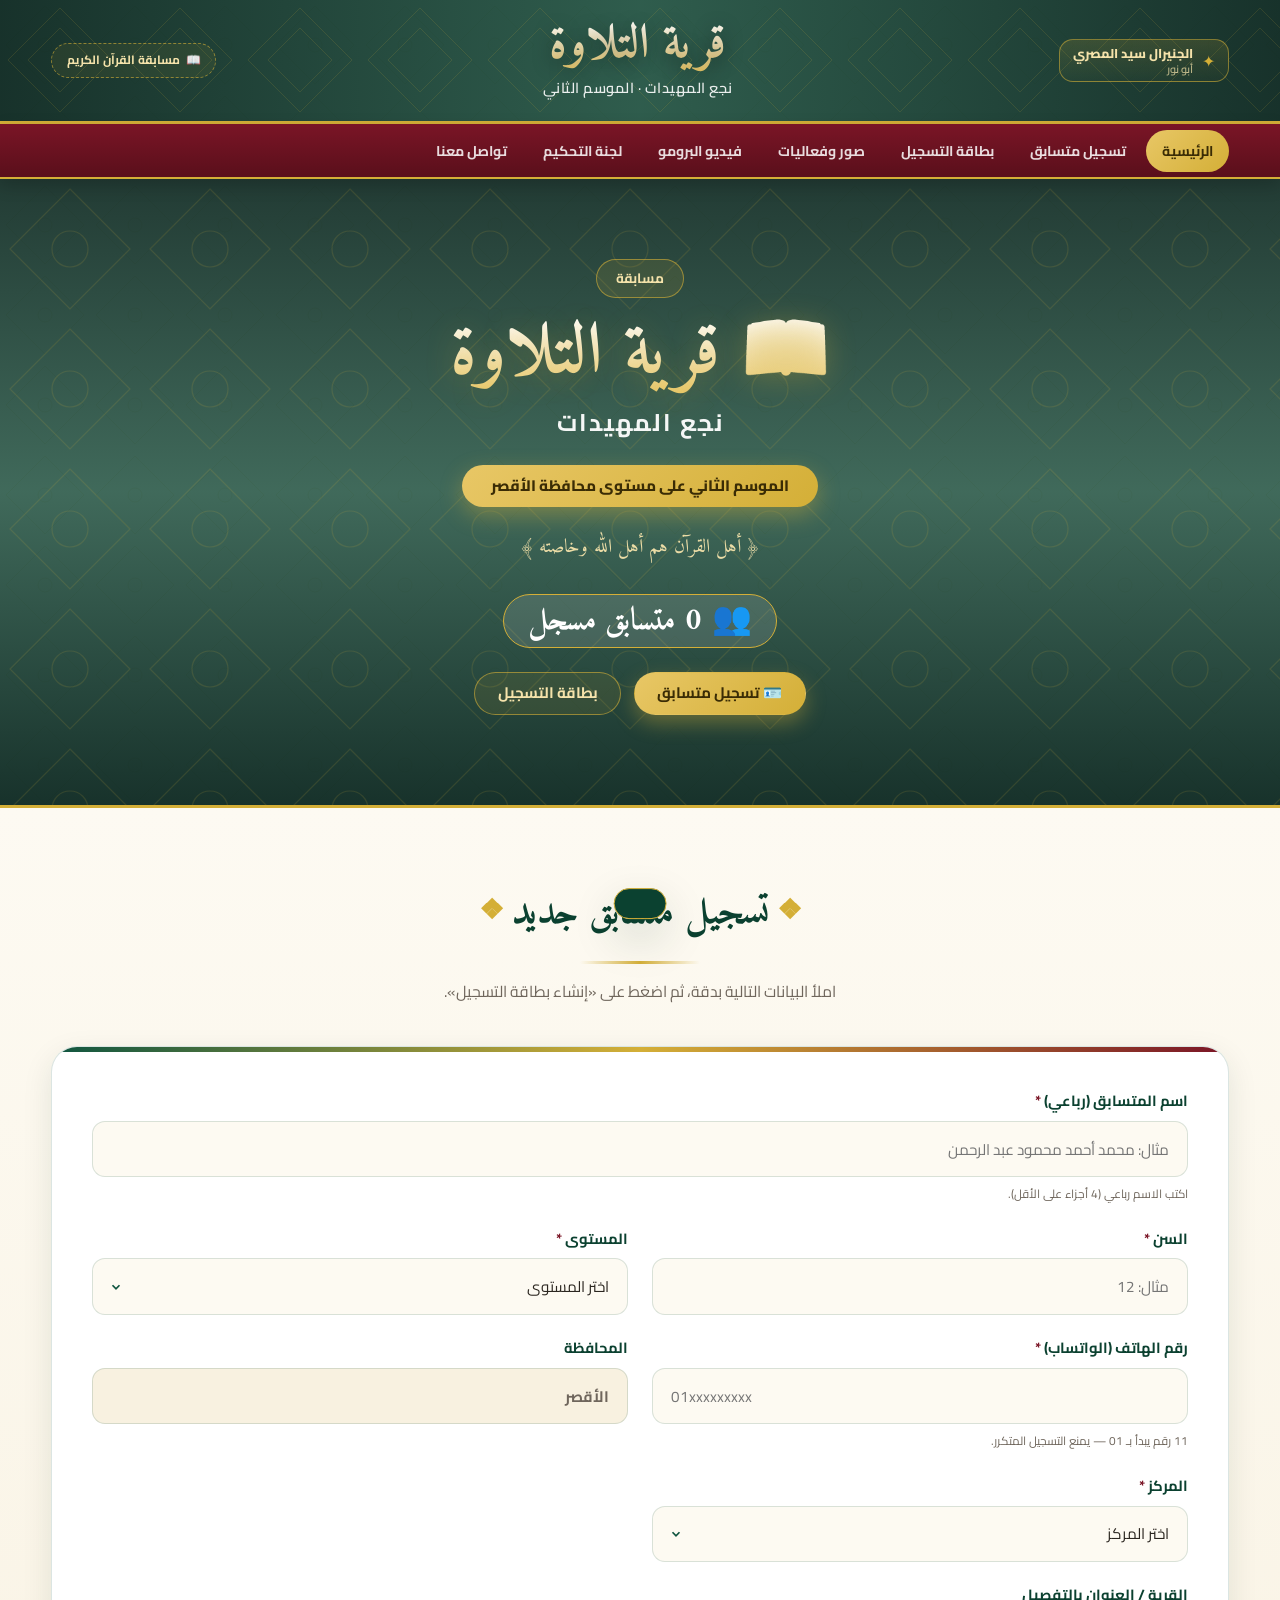
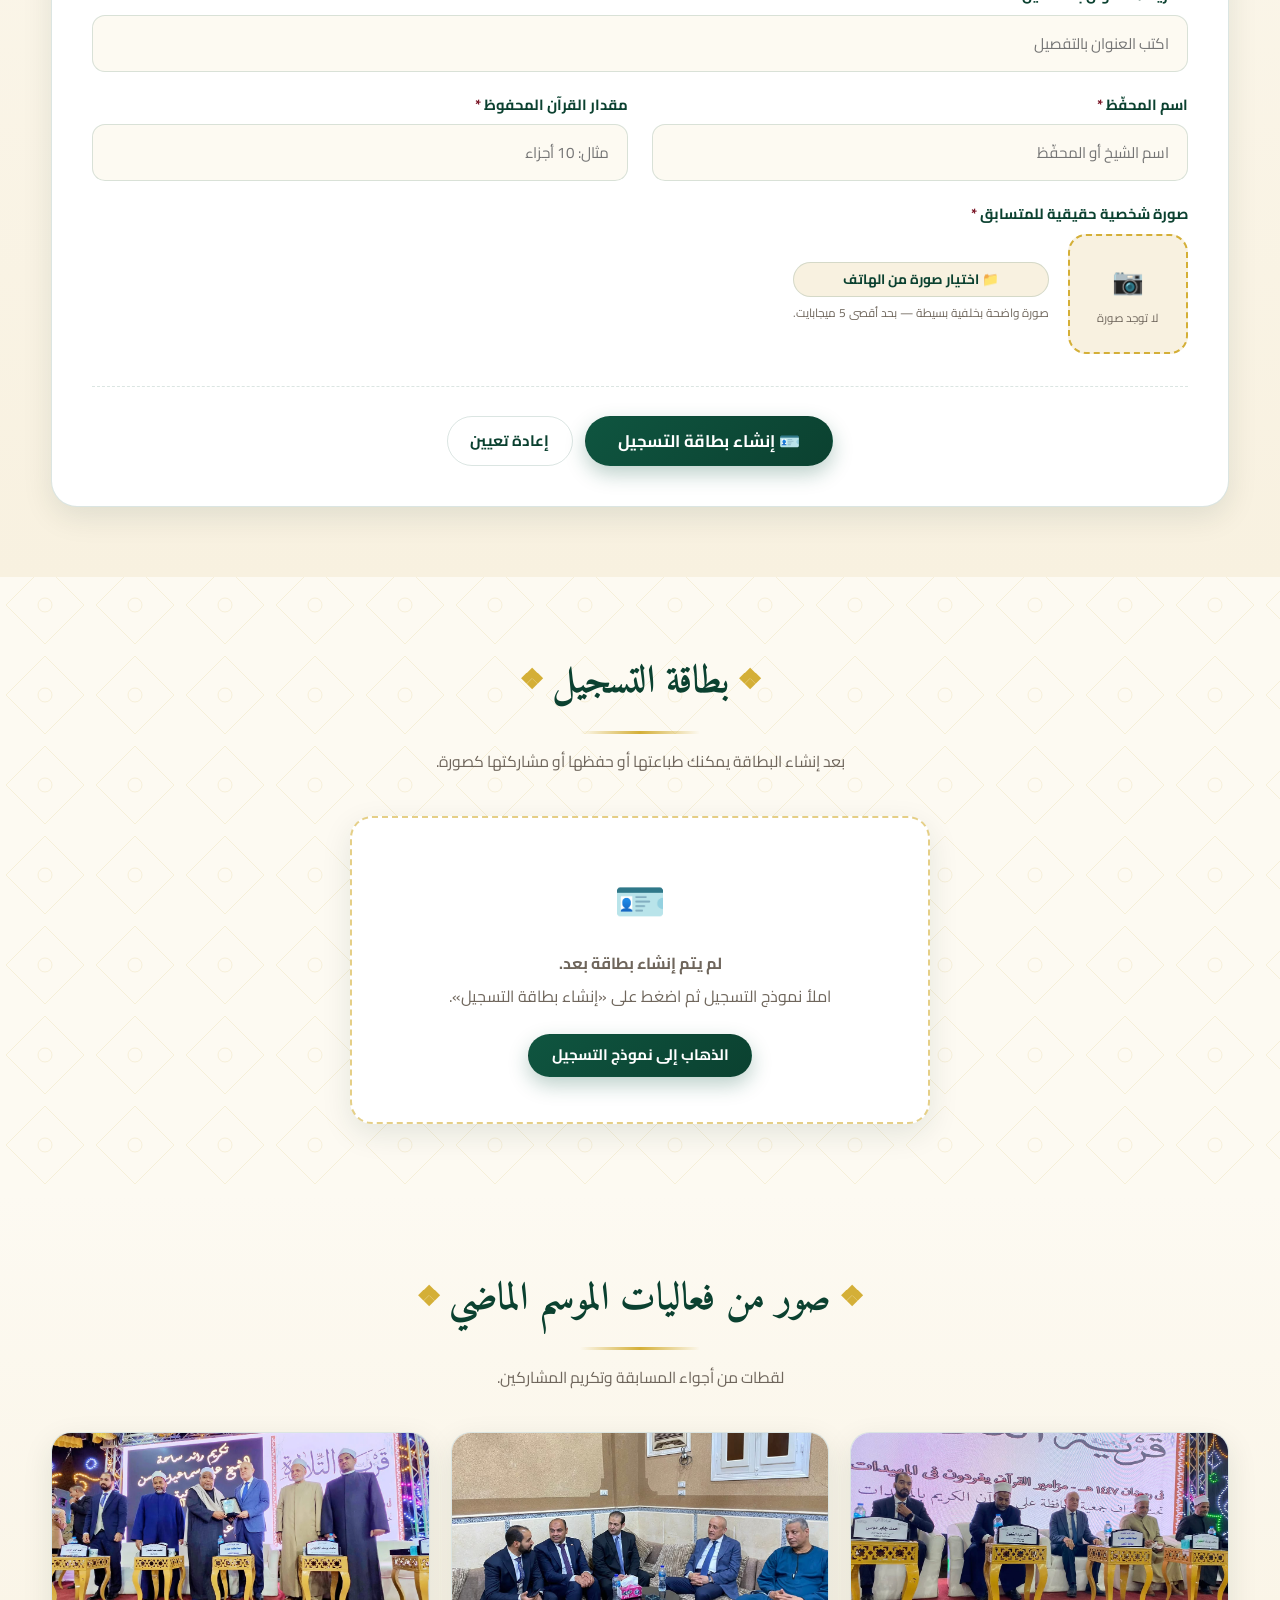
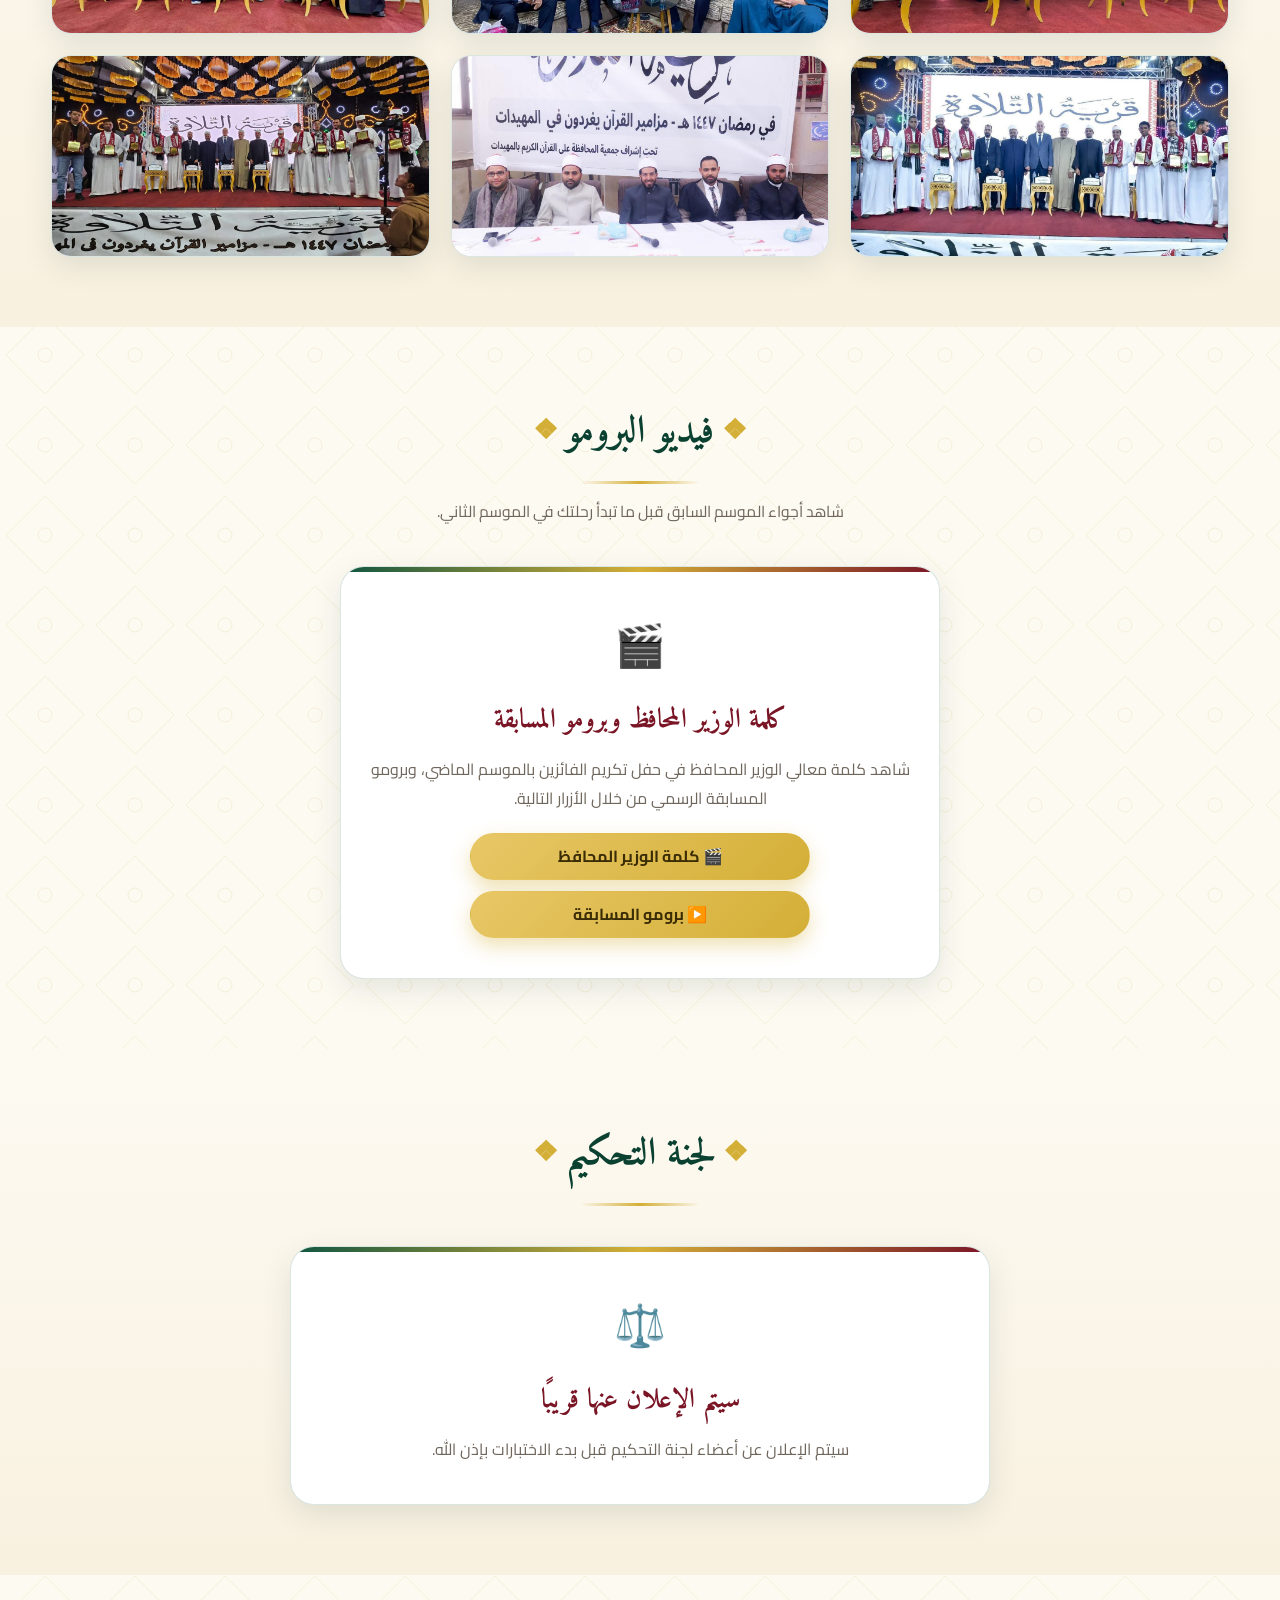
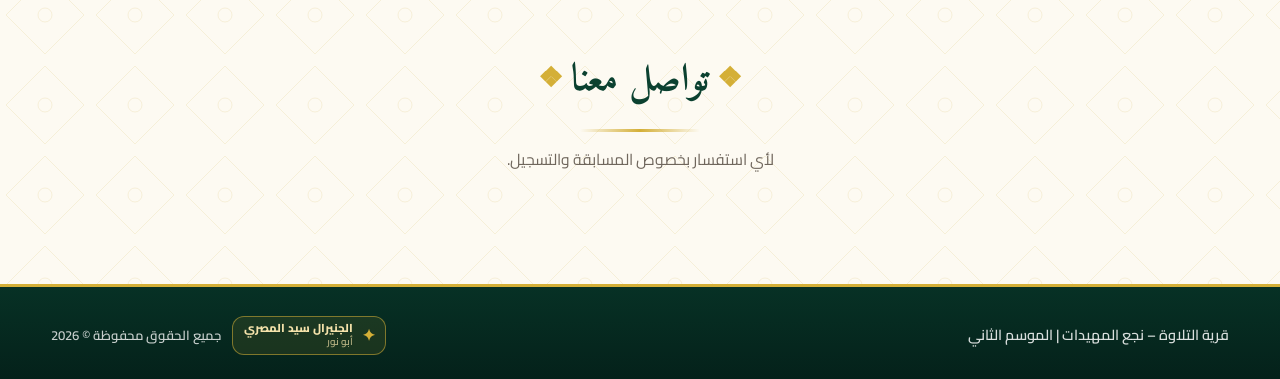
==== commit ec51eac0: "Update index.html" ====
--- a/index.html
+++ b/index.html
@@ -6,7 +6,9 @@
 <title>قرية التلاوة – نجع المهيدات | الموسم الثاني | مسابقة</title>
 <meta name="description" content="قرية التلاوة – نجع المهيدات، الموسم الثاني على مستوى محافظة الأقصر. مسابقة القرآن الكريم." />
 <meta name="theme-color" content="#0b4130" />
-<link rel="icon" href="data:image/svg+xml,%3Csvg xmlns='http://www.w3.org/2000/svg' viewBox='0 0 100 100'%3E%3Ctext y='.9em' font-size='90'%3E%F0%9F%93%96%3C/text%3E%3C/svg%3E" />
+<link rel="icon" href="favicon.ico" sizes="any" />
+<link rel="apple-touch-icon" href="icon-192.png" />
+<link rel="manifest" href="manifest.json" />
 
 <link rel="preconnect" href="https://fonts.googleapis.com" />
 <link rel="preconnect" href="https://fonts.gstatic.com" crossorigin />
@@ -82,7 +84,7 @@
           <div class="field field-full">
             <label for="fullName">اسم المتسابق (رباعي) <span class="req">*</span></label>
             <input id="fullName" name="fullName" type="text" placeholder="مثال: محمد أحمد محمود عبد الرحمن" required />
-            <span class="hint">اكتب الاسم رباعي (4 أجزاء على الأقل) — للمساعدة في منع التكرار.</span>
+            <span class="hint">اكتب الاسم رباعي (4 أجزاء على الأقل).</span>
           </div>
 
           <div class="field">
@@ -102,7 +104,7 @@
           <div class="field">
             <label for="phone">رقم الهاتف (الواتساب) <span class="req">*</span></label>
             <input id="phone" name="phone" type="tel" inputmode="numeric" placeholder="01xxxxxxxxx" required />
-            <span class="hint">11 رقم يبدأ بـ 01 — يُستخدم لمنع التسجيل المتكرر.</span>
+            <span class="hint">11 رقم يبدأ بـ 01 — يمنع التسجيل المتكرر.</span>
           </div>
 
           <div class="field">
@@ -340,5 +342,14 @@
 
 <!-- ═══ كود الموقع ═══ -->
 <script src="script.js"></script>
+
+<!-- ═══ Service Worker للتطبيق ═══ -->
+<script>
+  if ("serviceWorker" in navigator) {
+    window.addEventListener("load", () => {
+      navigator.serviceWorker.register("sw.js").catch(()=>{});
+    });
+  }
+</script>
 </body>
   </html>
--- a/style.css
+++ b/style.css
@@ -1,6 +1,6 @@
 /* ═══════════════════════════════════════════
    قرية التلاوة – نجع المهيدات | الموسم الثاني
-   style.css — كل التصميم
+   style.css — كامل بعد تعديل الخطوط
    ═══════════════════════════════════════════ */
 
 :root{
@@ -224,7 +224,7 @@
 .name-banner::before,.name-banner::after{content:"❖";position:absolute;top:50%;transform:translateY(-50%);color:var(--gold-2);font-size:.9rem}
 .name-banner::before{right:12px}
 .name-banner::after{left:12px}
-.name-banner span{font-family:'Amiri',serif;font-size:1.35rem;font-weight:800;color:#fff;letter-spacing:.5px;word-break:break-word;display:inline-block;padding:0 1.3rem;line-height:1.3}
+.name-banner span{font-family:'Cairo',sans-serif;font-size:1.25rem;font-weight:800;color:#fff;letter-spacing:0;word-break:break-word;display:inline-block;padding:0 1rem;line-height:1.4;text-rendering:optimizeLegibility}
 .level-pill{display:flex;align-items:center;justify-content:center;gap:.5rem;width:fit-content;margin:0 auto 1rem;padding:.45rem 1.5rem;background:linear-gradient(180deg,#ffffff,#f8f1e0);border:2px solid var(--gold-dark);border-radius:999px;box-shadow:0 3px 8px rgba(156,122,28,.18)}
 .level-pill .pill-icon{font-size:1rem}
 .level-pill span:last-child{font-size:.95rem;font-weight:800;color:var(--green-800)}
@@ -233,7 +233,7 @@
 .code-qr-box .qr-box img{width:100%;height:100%;object-fit:contain;display:block;border-radius:6px}
 .code-part{flex:1 1 auto;text-align:center}
 .code-part .code-label{display:block;font-size:.74rem;color:var(--gold-dark);font-weight:700;margin-bottom:.25rem}
-.code-part .code-value{display:block;font-family:'Courier New',monospace;font-size:1.1rem;font-weight:900;color:var(--red-800);letter-spacing:1.5px;direction:ltr}
+.code-part .code-value{display:block;font-family:'Cairo',sans-serif;font-size:1.4rem;font-weight:900;color:var(--red-800);letter-spacing:0;direction:ltr}
 .data-table{border:2px solid var(--gold-dark);border-radius:14px;overflow:hidden;background:#fffdf8}
 .data-row{display:flex;justify-content:space-between;align-items:center;gap:.6rem;padding:.6rem .9rem;font-size:.88rem;background:#fffdf8;border-bottom:1px solid rgba(156,122,28,.22)}
 .data-row:last-child{border-bottom:none}
@@ -297,7 +297,7 @@
   .footer-inner{justify-content:center;text-align:center}
   .section{padding:50px 0}
   .hero{padding:60px 0 70px}
-  .name-banner span{font-size:1.15rem}
+  .name-banner span{font-size:1.1rem}
   .card-brand-new{min-width:110px;padding:.45rem .65rem}
   .card-brand-new .brand-title{font-size:.78rem}
   .card-logo-new .logo-name{font-size:1.35rem}
@@ -316,4 +316,4 @@
   #cardEmpty{display:none!important}
   .card-wrap{display:block!important}
   .reg-card{box-shadow:none!important;margin:0 auto;page-break-inside:avoid}
-}
+   }
